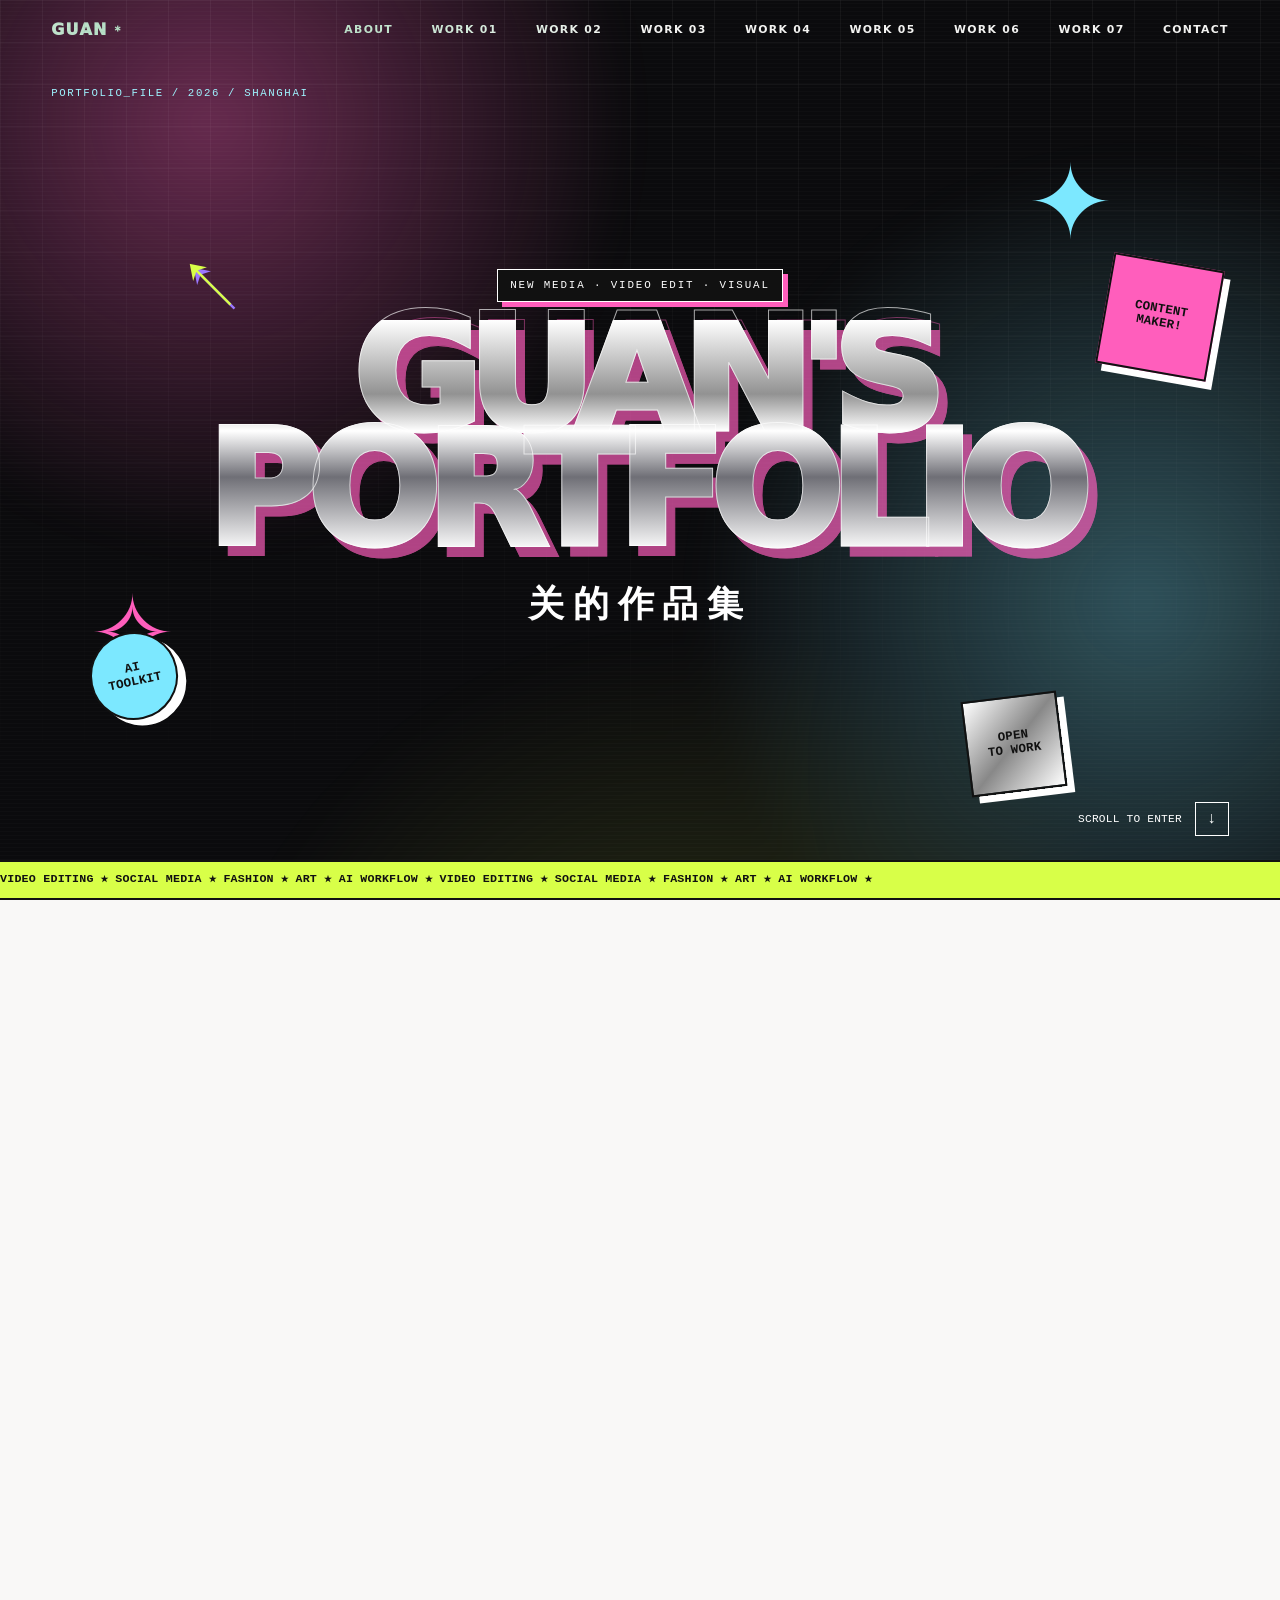
==== index.html @ 2ffbd18f "Publish GUAN portfolio" ====
<!DOCTYPE html><html lang="zh-CN" data-astro-cid-j7pv25f6> <head><meta charset="UTF-8"><meta name="description" property="og:description" content="关政基的新媒体运营、视频剪辑与 AI 内容工作流作品集。"><meta name="keywords" content="新媒体运营,视频剪辑,YouTube,AI内容创作,作品集"><link rel="sitemap" href="/sitemap-index.xml"><link rel="alternate" type="application/rss+xml" title="关的作品集｜新媒体运营与视频剪辑" href="https://gigiislove9-star.github.io/rss.xml"><meta http-equiv="X-UA-Compatible" content="IE=Edge,chrome=1"><meta name="viewport" content="width=device-width, initial-scale=1.0, user-scalable=no"><meta name="generator" content="Astro v6.4.4"><title>关的作品集｜新媒体运营与视频剪辑</title><link rel="icon" type="image/svg+xml" href="/favicon.png"><script>
	const getThemePreference = () => {
		if (typeof localStorage !== 'undefined' && localStorage.getItem('theme')) {
			return localStorage.getItem('theme');
		}
		return window.matchMedia('(prefers-color-scheme: dark)').matches ? 'dark' : 'light';
	};
	const isDark = getThemePreference() === 'dark';
	document.documentElement.classList[isDark ? 'add' : 'remove']('theme-dark');

	if (typeof localStorage !== 'undefined') {
		// Watch the document element and persist user preference when it changes.
		const observer = new MutationObserver(() => {
			const isDark = document.documentElement.classList.contains('theme-dark');
			localStorage.setItem('theme', isDark ? 'dark' : 'light');
		});
		observer.observe(document.documentElement, { attributes: true, attributeFilter: ['class'] });
	}
</script><!-- GA4 跟踪代码 --><!-- UMAMIId 跟踪代码 --><link rel="stylesheet" href="/_astro/index.D-xb-41_.css">
<link rel="stylesheet" href="/_astro/MainHead.BTmaqvdL.css"></head> <body class="portfolio-page" data-astro-cid-j7pv25f6> <header class="topbar" data-astro-cid-j7pv25f6> <a class="wordmark" href="#top" aria-label="返回封面" data-astro-cid-j7pv25f6>GUAN<span data-astro-cid-j7pv25f6>＊</span></a> <nav aria-label="页面导航" data-astro-cid-j7pv25f6> <a href="#about" data-astro-cid-j7pv25f6>ABOUT</a> <a href="#cathy" data-astro-cid-j7pv25f6>WORK 01</a> <a href="#wildhorse" data-astro-cid-j7pv25f6>WORK 02</a> <a href="#antoniolupi" data-astro-cid-j7pv25f6>WORK 03</a> <a href="#wonderwoof" data-astro-cid-j7pv25f6>WORK 04</a> <a href="#ganfan" data-astro-cid-j7pv25f6>WORK 05</a> <a href="#mixed" data-astro-cid-j7pv25f6>WORK 06</a> <a href="#bakepet" data-astro-cid-j7pv25f6>WORK 07</a> <a href="#contact" data-astro-cid-j7pv25f6>CONTACT</a> </nav> </header> <main id="top" data-astro-cid-j7pv25f6> <section class="cover" data-astro-cid-j7pv25f6> <div class="cover-grid" aria-hidden="true" data-astro-cid-j7pv25f6></div> <div class="pixel-cursor" aria-hidden="true" data-astro-cid-j7pv25f6>↖</div> <div class="spark spark-one" aria-hidden="true" data-astro-cid-j7pv25f6>✦</div> <div class="spark spark-two" aria-hidden="true" data-astro-cid-j7pv25f6>✧</div> <p class="cover-code" data-astro-cid-j7pv25f6>PORTFOLIO_FILE / 2026 / SHANGHAI</p> <div class="cover-title" data-astro-cid-j7pv25f6> <span class="cover-mini" data-astro-cid-j7pv25f6>NEW MEDIA · VIDEO EDIT · VISUAL</span> <h1 data-astro-cid-j7pv25f6>GUAN'S<br data-astro-cid-j7pv25f6>PORTFOLIO</h1> <p data-astro-cid-j7pv25f6>关的作品集</p> </div> <div class="sticker sticker-pink" data-astro-cid-j7pv25f6>CONTENT<br data-astro-cid-j7pv25f6>MAKER!</div> <div class="sticker sticker-blue" data-astro-cid-j7pv25f6>AI<br data-astro-cid-j7pv25f6>TOOLKIT</div> <div class="sticker sticker-silver" data-astro-cid-j7pv25f6>OPEN<br data-astro-cid-j7pv25f6>TO WORK</div> <a class="scroll-cue" href="#about" data-astro-cid-j7pv25f6><span data-astro-cid-j7pv25f6>SCROLL TO ENTER</span><b data-astro-cid-j7pv25f6>↓</b></a> <div class="ticker" aria-hidden="true" data-astro-cid-j7pv25f6> <div data-astro-cid-j7pv25f6>VIDEO EDITING ★ SOCIAL MEDIA ★ FASHION ★ ART ★ AI WORKFLOW ★ VIDEO EDITING ★ SOCIAL MEDIA ★ FASHION ★ ART ★ AI WORKFLOW ★</div> </div> </section> <section class="profile" id="about" data-astro-cid-j7pv25f6> <div class="section-index" data-astro-cid-j7pv25f6><span data-astro-cid-j7pv25f6>PAGE</span><strong data-astro-cid-j7pv25f6>02</strong><i data-astro-cid-j7pv25f6>ABOUT_ME.TXT</i></div> <div class="profile-grid" data-astro-cid-j7pv25f6> <div class="profile-heading" data-astro-cid-j7pv25f6> <p class="pixel-label" data-astro-cid-j7pv25f6>HI, I'M GUAN :)</p> <h2 data-astro-cid-j7pv25f6>我剪视频，<br data-astro-cid-j7pv25f6>也养账号。</h2> <p class="profile-sub" data-astro-cid-j7pv25f6>最近还在把 AI 训练成我的新同事。</p> <div class="profile-avatar-card" tabindex="0" aria-label="将鼠标放在头像上，切换为 Call Me 手势" data-astro-cid-j7pv25f6> <div class="avatar-toolbar" data-astro-cid-j7pv25f6><span data-astro-cid-j7pv25f6>GUAN_AVATAR.PNG</span><i data-astro-cid-j7pv25f6>HOVER / CALL ME</i></div> <div class="avatar-stage" data-astro-cid-j7pv25f6> <span class="avatar-star" aria-hidden="true" data-astro-cid-j7pv25f6>✦</span> <img class="avatar-pose avatar-neutral" src="/assets/profile/avatar-neutral.png" alt="戴红色针织帽和黑框眼镜的小关人物头像" data-astro-cid-j7pv25f6> <img class="avatar-pose avatar-callme" src="/assets/profile/avatar-callme.png" alt="" aria-hidden="true" data-astro-cid-j7pv25f6> <div class="avatar-bubble" data-astro-cid-j7pv25f6><b class="avatar-idle" data-astro-cid-j7pv25f6>HI :)</b><b class="avatar-active" data-astro-cid-j7pv25f6>CALL ME! ☎</b></div> </div> <div class="avatar-caption" data-astro-cid-j7pv25f6><span data-astro-cid-j7pv25f6>NORMAL_MODE</span><i data-astro-cid-j7pv25f6>MOVE CURSOR HERE ↗</i></div> </div> </div> <div class="profile-side" data-astro-cid-j7pv25f6> <div class="window about-window" data-astro-cid-j7pv25f6> <div class="window-bar" data-astro-cid-j7pv25f6><span data-astro-cid-j7pv25f6>工作介绍.doc</span><i data-astro-cid-j7pv25f6>— □ ×</i></div> <div class="window-body" data-astro-cid-j7pv25f6> <p data-astro-cid-j7pv25f6>你好，我是小关。</p> <p data-astro-cid-j7pv25f6>从选题、剪辑、封面，到发布和复盘，我喜欢把一个还很模糊的想法，慢慢做成有人愿意点开、看完、记住的内容。</p> <p data-astro-cid-j7pv25f6>我也在不断尝试新的 AI 工具：用它们理脚本、找灵感、做视觉提案、处理字幕和加快重复工作——省下来的时间，刚好可以多想一点好玩的。</p> </div> <div class="window-status" data-astro-cid-j7pv25f6>STATUS: CURIOUS / HANDS-ON / ALWAYS LEARNING</div> </div> <div class="profile-facts" data-astro-cid-j7pv25f6> <article class="profile-fact education-fact" data-astro-cid-j7pv25f6><span data-astro-cid-j7pv25f6>EDUCATION.LOG</span><small data-astro-cid-j7pv25f6>学历</small><h3 data-astro-cid-j7pv25f6>圣彼得堡国立大学技术与设计大学</h3><p data-astro-cid-j7pv25f6>服装设计专业 · 本科</p></article> <article class="profile-fact language-fact" data-astro-cid-j7pv25f6><span data-astro-cid-j7pv25f6>LANGUAGE_PACK</span><small data-astro-cid-j7pv25f6>语言技能</small><div data-astro-cid-j7pv25f6><b data-astro-cid-j7pv25f6>英语</b><b data-astro-cid-j7pv25f6>俄语</b><b data-astro-cid-j7pv25f6>日语</b></div></article> </div> </div> </div> <div class="platform-console" data-astro-cid-j7pv25f6> <div class="console-title" data-astro-cid-j7pv25f6><span data-astro-cid-j7pv25f6>我待过的互联网角落</span><i data-astro-cid-j7pv25f6>8 PLATFORMS ONLINE</i></div> <div class="platforms" data-astro-cid-j7pv25f6> <span data-astro-cid-j7pv25f6><b data-astro-cid-j7pv25f6>01</b>YouTube</span><span data-astro-cid-j7pv25f6><b data-astro-cid-j7pv25f6>02</b>Bilibili</span><span data-astro-cid-j7pv25f6><b data-astro-cid-j7pv25f6>03</b>小红书</span><span data-astro-cid-j7pv25f6><b data-astro-cid-j7pv25f6>04</b>抖音</span><span data-astro-cid-j7pv25f6><b data-astro-cid-j7pv25f6>05</b>视频号</span><span data-astro-cid-j7pv25f6><b data-astro-cid-j7pv25f6>06</b>微信公众号</span><span data-astro-cid-j7pv25f6><b data-astro-cid-j7pv25f6>07</b>Instagram</span><span data-astro-cid-j7pv25f6><b data-astro-cid-j7pv25f6>08</b>X</span> </div> </div> <div class="work-cards" data-astro-cid-j7pv25f6> <article class="mini-window lime" data-astro-cid-j7pv25f6> <div class="window-bar" data-astro-cid-j7pv25f6><span data-astro-cid-j7pv25f6>01 / EDIT</span><i data-astro-cid-j7pv25f6>×</i></div> <h3 data-astro-cid-j7pv25f6>剪得顺，也剪得有感觉</h3> <p data-astro-cid-j7pv25f6>口播、访谈、Vlog、探店和长内容。负责素材筛选、粗剪、精剪、包装、字幕与整体节奏。</p> </article> <article class="mini-window pink" data-astro-cid-j7pv25f6> <div class="window-bar" data-astro-cid-j7pv25f6><span data-astro-cid-j7pv25f6>02 / OPERATE</span><i data-astro-cid-j7pv25f6>×</i></div> <h3 data-astro-cid-j7pv25f6>不只发内容，也会看它为什么有效</h3> <p data-astro-cid-j7pv25f6>账号定位、选题、发布、评论互动和数据复盘，把偶尔的灵感慢慢变成稳定更新。</p> </article> <article class="mini-window blue" data-astro-cid-j7pv25f6> <div class="window-bar" data-astro-cid-j7pv25f6><span data-astro-cid-j7pv25f6>03 / EXPERIMENT</span><i data-astro-cid-j7pv25f6>×</i></div> <h3 data-astro-cid-j7pv25f6>AI 是工具，也是新玩法</h3> <p data-astro-cid-j7pv25f6>脚本梳理、字幕转写、素材生成、视觉提案与工作流提效。保持判断，也保持好奇。</p> </article> </div> </section> <section class="case" id="cathy" data-astro-cid-j7pv25f6> <div class="case-heading" data-astro-cid-j7pv25f6> <div data-astro-cid-j7pv25f6> <p class="pixel-label hot" data-astro-cid-j7pv25f6>WORK 01 / 2025—2026</p> <h2 data-astro-cid-j7pv25f6>和 Cathy 一起<br data-astro-cid-j7pv25f6>做频道的这一年</h2> </div> <div class="case-note" data-astro-cid-j7pv25f6> <span data-astro-cid-j7pv25f6>PROJECT_NOTE.TXT</span> <p data-astro-cid-j7pv25f6>从第一支视频开始，我们慢慢找到了频道自己的样子。我负责后期剪辑、封面、Shorts 和发布配合。现在频道已经有 28 支视频和 6.88K 订阅，这套内容节奏也还在继续生长。</p> </div> </div> <div class="role-strip" data-astro-cid-j7pv25f6> <span data-astro-cid-j7pv25f6>这次我做了什么 →</span><strong data-astro-cid-j7pv25f6>长视频后期</strong><strong data-astro-cid-j7pv25f6>封面视觉</strong><strong data-astro-cid-j7pv25f6>Shorts 剪辑</strong><strong data-astro-cid-j7pv25f6>发布支持</strong><strong data-astro-cid-j7pv25f6>数据复盘</strong> </div> <div class="channel-window" data-astro-cid-j7pv25f6> <div class="chrome-bar" data-astro-cid-j7pv25f6><span data-astro-cid-j7pv25f6>● ● ●</span><b data-astro-cid-j7pv25f6>youtube.com/@CathyinSIENNA</b><i data-astro-cid-j7pv25f6>↗</i></div> <img class="channel-banner" src="/assets/cathy/channel-banner.jpg" alt="自由自在的 Cathy 频道横幅" data-astro-cid-j7pv25f6> <div class="channel-profile" data-astro-cid-j7pv25f6> <img class="channel-avatar" src="/assets/cathy/channel-avatar.jpg" alt="自由自在的 Cathy 频道头像" data-astro-cid-j7pv25f6> <div class="channel-copy" data-astro-cid-j7pv25f6><h3 data-astro-cid-j7pv25f6>自由自在的 Cathy</h3><p data-astro-cid-j7pv25f6>@CathyinSIENNA · Soulful Living with Cathy</p></div> <a class="channel-link" href="https://www.youtube.com/@CathyinSIENNA" target="_blank" rel="noreferrer" data-astro-cid-j7pv25f6>去频道看看 ↗</a> </div> <div class="metrics" aria-label="频道当前公开数据" data-astro-cid-j7pv25f6> <div data-astro-cid-j7pv25f6><strong data-astro-cid-j7pv25f6>6.88K</strong><span data-astro-cid-j7pv25f6>现在的订阅数</span></div> <div data-astro-cid-j7pv25f6><strong data-astro-cid-j7pv25f6>28</strong><span data-astro-cid-j7pv25f6>支公开视频</span></div> <div data-astro-cid-j7pv25f6><strong data-astro-cid-j7pv25f6>1 YEAR</strong><span data-astro-cid-j7pv25f6>一起持续制作</span></div> <div data-astro-cid-j7pv25f6><strong data-astro-cid-j7pv25f6>2 FORMATS</strong><span data-astro-cid-j7pv25f6>长视频 + Shorts</span></div> </div> <p class="data-note" data-astro-cid-j7pv25f6>DATA CHECKED / 2026.08.14</p> </div> <div class="story-grid" data-astro-cid-j7pv25f6> <article class="story-yellow" data-astro-cid-j7pv25f6> <div class="story-top" data-astro-cid-j7pv25f6><span data-astro-cid-j7pv25f6>一开始的问题</span><b data-astro-cid-j7pv25f6>01</b></div><i aria-hidden="true" data-astro-cid-j7pv25f6>?</i> <h3 data-astro-cid-j7pv25f6>内容很深，<br data-astro-cid-j7pv25f6>怎样让人愿意点开？</h3> <p data-astro-cid-j7pv25f6>心理与灵性内容信息量大、时长也长。封面不能太轻浮，但也不能像课程截图一样让人直接划走。</p> </article> <article class="story-pink" data-astro-cid-j7pv25f6> <div class="story-top" data-astro-cid-j7pv25f6><span data-astro-cid-j7pv25f6>后来找到的方法</span><b data-astro-cid-j7pv25f6>02</b></div><i aria-hidden="true" data-astro-cid-j7pv25f6>✦</i> <h3 data-astro-cid-j7pv25f6>让每一期，<br data-astro-cid-j7pv25f6>都长得像“自家人”</h3> <p data-astro-cid-j7pv25f6>人物、主题大字和情绪色彩组成封面系列；剪辑里加入结构提示、重点字幕和适当留白。</p> </article> <article class="story-blue" data-astro-cid-j7pv25f6> <div class="story-top" data-astro-cid-j7pv25f6><span data-astro-cid-j7pv25f6>长视频之外</span><b data-astro-cid-j7pv25f6>03</b></div><i aria-hidden="true" data-astro-cid-j7pv25f6>↗</i> <h3 data-astro-cid-j7pv25f6>一个观点，<br data-astro-cid-j7pv25f6>也能自己变成一支 Short</h3> <p data-astro-cid-j7pv25f6>不是简单裁切，而是重新找钩子、画面与节奏，让短视频自己成立，也给新观众一个入口。</p> </article> </div> <div class="section-title" data-astro-cid-j7pv25f6> <div data-astro-cid-j7pv25f6><span data-astro-cid-j7pv25f6>LONG VIDEO / COVER SYSTEM</span><h3 data-astro-cid-j7pv25f6>封面也要有连续剧的感觉</h3></div> <p data-astro-cid-j7pv25f6>同一套识别 · 每一期都有自己的主题</p> </div> <div class="video-grid" data-astro-cid-j7pv25f6> <a class="video-card" href="https://www.youtube.com/watch?v=OZdKPqHSouo" target="_blank" rel="noreferrer" data-astro-cid-j7pv25f6> <div class="video-top" data-astro-cid-j7pv25f6><span data-astro-cid-j7pv25f6>冥想精要 / EP.03</span><i data-astro-cid-j7pv25f6>↗</i></div> <div class="video-image" data-astro-cid-j7pv25f6> <img src="/assets/cathy/video-01.jpg" alt="慈心冥想｜慈悲不是忍气吞声" loading="lazy" data-astro-cid-j7pv25f6> <div class="series-stamp" data-astro-cid-j7pv25f6><small data-astro-cid-j7pv25f6>MEDITATION NOTES</small><strong data-astro-cid-j7pv25f6>EP.03</strong></div> <b data-astro-cid-j7pv25f6>PLAY</b> </div> <h4 data-astro-cid-j7pv25f6>慈心冥想｜慈悲不是忍气吞声</h4><p data-astro-cid-j7pv25f6>823 views · 7 days ago</p> </a><a class="video-card" href="https://www.youtube.com/watch?v=Seklz0u7ND4" target="_blank" rel="noreferrer" data-astro-cid-j7pv25f6> <div class="video-top" data-astro-cid-j7pv25f6><span data-astro-cid-j7pv25f6>冥想精要 / EP.02</span><i data-astro-cid-j7pv25f6>↗</i></div> <div class="video-image" data-astro-cid-j7pv25f6> <img src="/assets/cathy/video-02.jpg" alt="静观冥想｜停止对抗，找回觉知" loading="lazy" data-astro-cid-j7pv25f6> <div class="series-stamp" data-astro-cid-j7pv25f6><small data-astro-cid-j7pv25f6>MEDITATION NOTES</small><strong data-astro-cid-j7pv25f6>EP.02</strong></div> <b data-astro-cid-j7pv25f6>PLAY</b> </div> <h4 data-astro-cid-j7pv25f6>静观冥想｜停止对抗，找回觉知</h4><p data-astro-cid-j7pv25f6>2.6K views · 1 month ago</p> </a><a class="video-card" href="https://www.youtube.com/watch?v=2prd8918aDQ" target="_blank" rel="noreferrer" data-astro-cid-j7pv25f6> <div class="video-top" data-astro-cid-j7pv25f6><span data-astro-cid-j7pv25f6>冥想精要 / EP.01</span><i data-astro-cid-j7pv25f6>↗</i></div> <div class="video-image" data-astro-cid-j7pv25f6> <img src="/assets/cathy/video-03.jpg" alt="冥想的本质｜理解觉知的底层逻辑" loading="lazy" data-astro-cid-j7pv25f6> <div class="series-stamp" data-astro-cid-j7pv25f6><small data-astro-cid-j7pv25f6>MEDITATION NOTES</small><strong data-astro-cid-j7pv25f6>EP.01</strong></div> <b data-astro-cid-j7pv25f6>PLAY</b> </div> <h4 data-astro-cid-j7pv25f6>冥想的本质｜理解觉知的底层逻辑</h4><p data-astro-cid-j7pv25f6>2.1K views · 1 month ago</p> </a><a class="video-card" href="https://www.youtube.com/watch?v=ClOMFlxyS0I" target="_blank" rel="noreferrer" data-astro-cid-j7pv25f6> <div class="video-top" data-astro-cid-j7pv25f6><span data-astro-cid-j7pv25f6>自我重构 / SPECIAL</span><i data-astro-cid-j7pv25f6>↗</i></div> <div class="video-image" data-astro-cid-j7pv25f6> <img src="/assets/cathy/video-04.jpg" alt="人生转型期的自我重构指南" loading="lazy" data-astro-cid-j7pv25f6> <div class="series-stamp" data-astro-cid-j7pv25f6><small data-astro-cid-j7pv25f6>MEDITATION NOTES</small><strong data-astro-cid-j7pv25f6>SPECIAL</strong></div> <b data-astro-cid-j7pv25f6>PLAY</b> </div> <h4 data-astro-cid-j7pv25f6>人生转型期的自我重构指南</h4><p data-astro-cid-j7pv25f6>3.5K views · 4 months ago</p> </a> </div> <div class="hits-section" data-astro-cid-j7pv25f6> <div class="hits-heading" data-astro-cid-j7pv25f6> <div data-astro-cid-j7pv25f6><p class="pixel-label hot" data-astro-cid-j7pv25f6>PROOF / HIGH-VIEW VIDEOS</p><h3 data-astro-cid-j7pv25f6>不是只做得好看，<br data-astro-cid-j7pv25f6>也真的有人看。</h3></div> <p data-astro-cid-j7pv25f6>这一年里，有几支视频悄悄跑得特别远。把它们放在这里，不只是为了晒数字，也想让你看看：认真做的内容，真的会慢慢找到喜欢它的人。</p> </div> <div class="hits-grid" data-astro-cid-j7pv25f6> <a class="hit-card hit-manifest hit-featured" href="https://www.youtube.com/watch?v=rU9im8E7WnM" target="_blank" rel="noreferrer" data-astro-cid-j7pv25f6> <div class="hit-topline" data-astro-cid-j7pv25f6><span data-astro-cid-j7pv25f6>HIT_FILE_01</span><strong data-astro-cid-j7pv25f6>✦ MANIFEST</strong><i data-astro-cid-j7pv25f6>↗</i></div> <div class="hit-image-shell" data-astro-cid-j7pv25f6> <div class="hit-image" data-astro-cid-j7pv25f6><img src="/assets/cathy/hit-manifestation.jpg" alt="显化全解：从本质到实操，一次讲透" loading="lazy" data-astro-cid-j7pv25f6><span class="corner corner-a" data-astro-cid-j7pv25f6>⌜</span><span class="corner corner-b" data-astro-cid-j7pv25f6>⌟</span></div> <div class="viral-sticker" data-astro-cid-j7pv25f6><span data-astro-cid-j7pv25f6>爆款数据</span><strong data-astro-cid-j7pv25f6>36K</strong><small data-astro-cid-j7pv25f6>PUBLIC VIEWS</small></div> </div> <div class="hit-copy" data-astro-cid-j7pv25f6> <div class="hit-tags" data-astro-cid-j7pv25f6><span data-astro-cid-j7pv25f6>#显化</span><span data-astro-cid-j7pv25f6>#频道代表作</span></div> <h4 data-astro-cid-j7pv25f6><span data-astro-cid-j7pv25f6>显化全解：从本质到实操，一次讲透</span></h4> <i data-astro-cid-j7pv25f6>WATCH VIDEO ↗</i> </div> </a><a class="hit-card hit-meditate hit-featured" href="https://www.youtube.com/watch?v=L4bji11OGcU" target="_blank" rel="noreferrer" data-astro-cid-j7pv25f6> <div class="hit-topline" data-astro-cid-j7pv25f6><span data-astro-cid-j7pv25f6>HIT_FILE_02</span><strong data-astro-cid-j7pv25f6>☾ MEDITATE</strong><i data-astro-cid-j7pv25f6>↗</i></div> <div class="hit-image-shell" data-astro-cid-j7pv25f6> <div class="hit-image" data-astro-cid-j7pv25f6><img src="/assets/cathy/hit-meditation.jpg" alt="深度放松疗愈冥想" loading="lazy" data-astro-cid-j7pv25f6><span class="corner corner-a" data-astro-cid-j7pv25f6>⌜</span><span class="corner corner-b" data-astro-cid-j7pv25f6>⌟</span></div> <div class="viral-sticker" data-astro-cid-j7pv25f6><span data-astro-cid-j7pv25f6>爆款数据</span><strong data-astro-cid-j7pv25f6>26K</strong><small data-astro-cid-j7pv25f6>PUBLIC VIEWS</small></div> </div> <div class="hit-copy" data-astro-cid-j7pv25f6> <div class="hit-tags" data-astro-cid-j7pv25f6><span data-astro-cid-j7pv25f6>#冥想</span><span data-astro-cid-j7pv25f6>#高播放</span></div> <h4 data-astro-cid-j7pv25f6><span data-astro-cid-j7pv25f6>深度放松疗愈冥想</span></h4> <i data-astro-cid-j7pv25f6>WATCH VIDEO ↗</i> </div> </a><a class="hit-card hit-healing" href="https://www.youtube.com/watch?v=iwyRUbg9au0" target="_blank" rel="noreferrer" data-astro-cid-j7pv25f6> <div class="hit-topline" data-astro-cid-j7pv25f6><span data-astro-cid-j7pv25f6>HIT_FILE_03</span><strong data-astro-cid-j7pv25f6>∞ HEALING</strong><i data-astro-cid-j7pv25f6>↗</i></div> <div class="hit-image-shell" data-astro-cid-j7pv25f6> <div class="hit-image" data-astro-cid-j7pv25f6><img src="/assets/cathy/hit-money.jpg" alt="深度疗愈你和金钱的关系" loading="lazy" data-astro-cid-j7pv25f6><span class="corner corner-a" data-astro-cid-j7pv25f6>⌜</span><span class="corner corner-b" data-astro-cid-j7pv25f6>⌟</span></div> <div class="viral-sticker" data-astro-cid-j7pv25f6><span data-astro-cid-j7pv25f6>爆款数据</span><strong data-astro-cid-j7pv25f6>13K</strong><small data-astro-cid-j7pv25f6>PUBLIC VIEWS</small></div> </div> <div class="hit-copy" data-astro-cid-j7pv25f6> <div class="hit-tags" data-astro-cid-j7pv25f6><span data-astro-cid-j7pv25f6>#关系疗愈</span><span data-astro-cid-j7pv25f6>#长尾内容</span></div> <h4 data-astro-cid-j7pv25f6><span data-astro-cid-j7pv25f6>深度疗愈你和金钱的关系</span></h4> <i data-astro-cid-j7pv25f6>WATCH VIDEO ↗</i> </div> </a><a class="hit-card hit-energy" href="https://www.youtube.com/watch?v=v1cfg6z-qXI" target="_blank" rel="noreferrer" data-astro-cid-j7pv25f6> <div class="hit-topline" data-astro-cid-j7pv25f6><span data-astro-cid-j7pv25f6>HIT_FILE_04</span><strong data-astro-cid-j7pv25f6>⊹ ENERGY</strong><i data-astro-cid-j7pv25f6>↗</i></div> <div class="hit-image-shell" data-astro-cid-j7pv25f6> <div class="hit-image" data-astro-cid-j7pv25f6><img src="/assets/cathy/hit-energy.jpg" alt="能量守护指南" loading="lazy" data-astro-cid-j7pv25f6><span class="corner corner-a" data-astro-cid-j7pv25f6>⌜</span><span class="corner corner-b" data-astro-cid-j7pv25f6>⌟</span></div> <div class="viral-sticker" data-astro-cid-j7pv25f6><span data-astro-cid-j7pv25f6>爆款数据</span><strong data-astro-cid-j7pv25f6>11K</strong><small data-astro-cid-j7pv25f6>PUBLIC VIEWS</small></div> </div> <div class="hit-copy" data-astro-cid-j7pv25f6> <div class="hit-tags" data-astro-cid-j7pv25f6><span data-astro-cid-j7pv25f6>#能量边界</span><span data-astro-cid-j7pv25f6>#实用技巧</span></div> <h4 data-astro-cid-j7pv25f6><span data-astro-cid-j7pv25f6>能量守护指南</span></h4> <i data-astro-cid-j7pv25f6>WATCH VIDEO ↗</i> </div> </a> </div> <p class="hits-note" data-astro-cid-j7pv25f6>PUBLIC VIEW COUNTS CHECKED / 2026.08.14</p> </div> <div class="shorts-section" data-astro-cid-j7pv25f6> <div class="shorts-copy" data-astro-cid-j7pv25f6> <div data-astro-cid-j7pv25f6><p class="pixel-label hot" data-astro-cid-j7pv25f6>SHORTS / LITTLE SCREEN</p><h3 data-astro-cid-j7pv25f6>长内容之外，<br data-astro-cid-j7pv25f6>也做一些短短的入口。</h3></div> <p data-astro-cid-j7pv25f6>每支 Short 都重新找过开头、画面和节奏。上面四支是表现比较亮眼的作品，下面再留三支不同主题——小小一块，也能看到频道的另一面。</p> </div> <div class="shorts-featured-row" data-astro-cid-j7pv25f6> <article class="short-card" data-astro-cid-j7pv25f6> <div class="short-rank" data-astro-cid-j7pv25f6><span data-astro-cid-j7pv25f6>#01</span><strong data-astro-cid-j7pv25f6>5.9K views</strong></div> <div class="short-visual" data-astro-cid-j7pv25f6><img src="/assets/cathy/short-07.jpg" alt="终于我成为了自己" loading="lazy" data-astro-cid-j7pv25f6><i aria-hidden="true" data-astro-cid-j7pv25f6>▶</i></div> <h4 data-astro-cid-j7pv25f6>终于我成为了自己</h4> </article><article class="short-card" data-astro-cid-j7pv25f6> <div class="short-rank" data-astro-cid-j7pv25f6><span data-astro-cid-j7pv25f6>#02</span><strong data-astro-cid-j7pv25f6>5.1K views</strong></div> <div class="short-visual" data-astro-cid-j7pv25f6><img src="/assets/cathy/short-04.jpg" alt="3 分钟海洋呼吸法" loading="lazy" data-astro-cid-j7pv25f6><i aria-hidden="true" data-astro-cid-j7pv25f6>▶</i></div> <h4 data-astro-cid-j7pv25f6>3 分钟海洋呼吸法</h4> </article><article class="short-card" data-astro-cid-j7pv25f6> <div class="short-rank" data-astro-cid-j7pv25f6><span data-astro-cid-j7pv25f6>#03</span><strong data-astro-cid-j7pv25f6>4.2K views</strong></div> <div class="short-visual" data-astro-cid-j7pv25f6><img src="/assets/cathy/short-03.jpg" alt="为什么灵魂会选择一条难路？" loading="lazy" data-astro-cid-j7pv25f6><i aria-hidden="true" data-astro-cid-j7pv25f6>▶</i></div> <h4 data-astro-cid-j7pv25f6>为什么灵魂会选择一条难路？</h4> </article><article class="short-card" data-astro-cid-j7pv25f6> <div class="short-rank" data-astro-cid-j7pv25f6><span data-astro-cid-j7pv25f6>#04</span><strong data-astro-cid-j7pv25f6>4.2K views</strong></div> <div class="short-visual" data-astro-cid-j7pv25f6><img src="/assets/cathy/short-08.jpg" alt="修行时，如何保护自己？" loading="lazy" data-astro-cid-j7pv25f6><i aria-hidden="true" data-astro-cid-j7pv25f6>▶</i></div> <h4 data-astro-cid-j7pv25f6>修行时，如何保护自己？</h4> </article> </div> <div class="shorts-regular-row" data-astro-cid-j7pv25f6> <article class="short-mini" data-astro-cid-j7pv25f6> <div class="short-mini-visual" data-astro-cid-j7pv25f6><img src="/assets/cathy/short-02.jpg" alt="静观冥想带来的礼物" loading="lazy" data-astro-cid-j7pv25f6><i aria-hidden="true" data-astro-cid-j7pv25f6>▶</i></div> <div class="short-mini-copy" data-astro-cid-j7pv25f6><div class="short-mini-rank" data-astro-cid-j7pv25f6><span data-astro-cid-j7pv25f6>05</span><strong data-astro-cid-j7pv25f6>902 views</strong></div><h4 data-astro-cid-j7pv25f6>静观冥想带来的礼物</h4></div> </article><article class="short-mini" data-astro-cid-j7pv25f6> <div class="short-mini-visual" data-astro-cid-j7pv25f6><img src="/assets/cathy/short-05.jpg" alt="金钱关系的正念疗愈冥想" loading="lazy" data-astro-cid-j7pv25f6><i aria-hidden="true" data-astro-cid-j7pv25f6>▶</i></div> <div class="short-mini-copy" data-astro-cid-j7pv25f6><div class="short-mini-rank" data-astro-cid-j7pv25f6><span data-astro-cid-j7pv25f6>06</span><strong data-astro-cid-j7pv25f6>3.1K views</strong></div><h4 data-astro-cid-j7pv25f6>金钱关系的正念疗愈冥想</h4></div> </article><article class="short-mini" data-astro-cid-j7pv25f6> <div class="short-mini-visual" data-astro-cid-j7pv25f6><img src="/assets/cathy/short-01.jpg" alt="慈悲不是忍气吞声" loading="lazy" data-astro-cid-j7pv25f6><i aria-hidden="true" data-astro-cid-j7pv25f6>▶</i></div> <div class="short-mini-copy" data-astro-cid-j7pv25f6><div class="short-mini-rank" data-astro-cid-j7pv25f6><span data-astro-cid-j7pv25f6>07</span><strong data-astro-cid-j7pv25f6>34 views</strong></div><h4 data-astro-cid-j7pv25f6>慈悲不是忍气吞声</h4></div> </article> </div> </div> <div class="case-outcome" data-astro-cid-j7pv25f6> <p data-astro-cid-j7pv25f6>做完这一年，我留下了什么？</p> <h3 data-astro-cid-j7pv25f6>不只是 28 支视频，<br data-astro-cid-j7pv25f6>而是一套还在继续长大的内容系统。</h3> <div data-astro-cid-j7pv25f6><span data-astro-cid-j7pv25f6>频道有了稳定的视觉样子</span><span data-astro-cid-j7pv25f6>长视频与 Shorts 一起更新</span><span data-astro-cid-j7pv25f6>从剪辑执行走到数据复盘</span></div> </div> </section> <section class="wild-case" id="wildhorse" data-astro-cid-j7pv25f6> <div class="wild-hero" data-astro-cid-j7pv25f6> <div class="wild-heading" data-astro-cid-j7pv25f6> <p class="wild-label" data-astro-cid-j7pv25f6>WORK 02 / BRAND CONTENT</p> <h2 data-astro-cid-j7pv25f6>WILD<br data-astro-cid-j7pv25f6><span data-astro-cid-j7pv25f6>HORSE</span></h2> <p class="wild-cn" data-astro-cid-j7pv25f6>列马古董艺术 · 小红书内容运营</p> </div> <div class="wild-story-window" data-astro-cid-j7pv25f6> <div class="wild-window-bar" data-astro-cid-j7pv25f6><span data-astro-cid-j7pv25f6>BRAND_STORY.TXT</span><i data-astro-cid-j7pv25f6>— □ ×</i></div> <div class="wild-story-copy" data-astro-cid-j7pv25f6> <p data-astro-cid-j7pv25f6>Wild Horse 是一家在上海新天地经营多年的古董家具店。店里的家具和器物从欧洲、日本与世界各地慢慢来到上海，每一件都带着时间留下的痕迹，也藏着属于自己的故事。</p> <p data-astro-cid-j7pv25f6>品牌想试试一种新的讲法：不只告诉大家年代、材质和尺寸，也让一件古董重新“开口”。于是我从账号方向开始，把器物背后的历史、人物与情绪，重新整理成今天的人也愿意停下来看的内容。</p> </div> <a href="https://www.xiaohongshu.com/user/profile/5f9fcffb000000000100123a" target="_blank" rel="noreferrer" data-astro-cid-j7pv25f6>打开 Wild Horse 小红书主页 ↗</a> </div> </div> <div class="wild-role-strip" data-astro-cid-j7pv25f6> <span data-astro-cid-j7pv25f6>ONE-PERSON CONTENT TEAM →</span><strong data-astro-cid-j7pv25f6>账号方向</strong><strong data-astro-cid-j7pv25f6>选题与故事构思</strong><strong data-astro-cid-j7pv25f6>每周两篇图文</strong><strong data-astro-cid-j7pv25f6>视觉排版</strong><strong data-astro-cid-j7pv25f6>视频剪辑</strong><strong data-astro-cid-j7pv25f6>AI 生图</strong><strong data-astro-cid-j7pv25f6>AI 配音</strong> </div> <div class="wild-process" data-astro-cid-j7pv25f6> <article data-astro-cid-j7pv25f6><span data-astro-cid-j7pv25f6>01 / WHY</span><b aria-hidden="true" data-astro-cid-j7pv25f6>古</b><h3 data-astro-cid-j7pv25f6>旧东西，<br data-astro-cid-j7pv25f6>也需要新的讲法</h3><p data-astro-cid-j7pv25f6>不是把古董拍得更“高级”，而是找到它与今天生活之间的连接，让历史不再离人很远。</p></article> <article data-astro-cid-j7pv25f6><span data-astro-cid-j7pv25f6>02 / HOW</span><b aria-hidden="true" data-astro-cid-j7pv25f6>事</b><h3 data-astro-cid-j7pv25f6>先找到故事，<br data-astro-cid-j7pv25f6>再决定它长什么样</h3><p data-astro-cid-j7pv25f6>从资料、物件细节和时代背景里找线索，再完成标题、脚本、图文结构与封面视觉。</p></article> <article data-astro-cid-j7pv25f6><span data-astro-cid-j7pv25f6>03 / MAKE</span><b aria-hidden="true" data-astro-cid-j7pv25f6>新</b><h3 data-astro-cid-j7pv25f6>从想法到发布，<br data-astro-cid-j7pv25f6>全部由我完成</h3><p data-astro-cid-j7pv25f6>一周两篇图文，同时产出视频；AI 生图与配音不是噱头，而是把故事补完整的工具。</p></article> </div> <div class="wild-cover-section" data-astro-cid-j7pv25f6> <div class="wild-section-heading" data-astro-cid-j7pv25f6><div data-astro-cid-j7pv25f6><p data-astro-cid-j7pv25f6>COVER SYSTEM / 19 POSTS</p><h3 data-astro-cid-j7pv25f6>四个字，<br data-astro-cid-j7pv25f6>让每件古董有了自己的篇名。</h3></div><span data-astro-cid-j7pv25f6>封面设计 · 图文排版 · 故事结构</span></div> <div class="wild-cover-wall" data-astro-cid-j7pv25f6> <div class="wild-cover-track" data-astro-cid-j7pv25f6> <a href="https://www.xiaohongshu.com/search_result?keyword=%E9%87%91%E5%B7%A5%E9%81%97%E5%BD%B1%EF%BD%9C%E6%8B%BF%E7%A0%B4%E4%BB%91%E4%B8%89%E4%B8%96%E7%9A%84%E9%BB%91%E9%87%91%E5%AF%86%E8%AF%AD&amp;source=web_search_result_notes" target="_blank" rel="noreferrer" aria-label="在小红书查看：金工遗影｜拿破仑三世的黑金密语" data-astro-cid-j7pv25f6> <span data-astro-cid-j7pv25f6>01</span><img src="/assets/wildhorse/cover-01.jpg" alt="金工遗影｜拿破仑三世的黑金密语" loading="lazy" data-astro-cid-j7pv25f6> </a><a href="https://www.xiaohongshu.com/search_result?keyword=%E9%9D%99%E6%98%A0%E5%AF%8C%E5%B2%9A%EF%BD%9C%E9%9B%95%E4%B8%9D%E4%B8%8E%E5%A4%A7%E6%BC%86%E4%B9%8B%E4%B8%AD%E8%A7%81%E9%AB%98%E8%BF%9C&amp;source=web_search_result_notes" target="_blank" rel="noreferrer" aria-label="在小红书查看：静映富岚｜雕丝与大漆之中见高远" data-astro-cid-j7pv25f6> <span data-astro-cid-j7pv25f6>02</span><img src="/assets/wildhorse/cover-02.jpg" alt="静映富岚｜雕丝与大漆之中见高远" loading="lazy" data-astro-cid-j7pv25f6> </a><a href="https://www.xiaohongshu.com/search_result?keyword=%E5%B5%8C%E8%B4%9D%E4%B8%BA%E8%AF%97%EF%BD%9C%E6%99%9A%E6%B8%85%E5%B7%A5%E8%89%BA%E9%87%8C%E7%9A%84%E9%9D%99%E8%B0%A7%E9%A3%8E%E5%8D%8E&amp;source=web_search_result_notes" target="_blank" rel="noreferrer" aria-label="在小红书查看：嵌贝为诗｜晚清工艺里的静谧风华" data-astro-cid-j7pv25f6> <span data-astro-cid-j7pv25f6>03</span><img src="/assets/wildhorse/cover-03.jpg" alt="嵌贝为诗｜晚清工艺里的静谧风华" loading="lazy" data-astro-cid-j7pv25f6> </a><a href="https://www.xiaohongshu.com/search_result?keyword=%E8%8A%B1%E7%9B%8F%E8%BD%BB%E5%90%9F%EF%BD%9C%E6%A2%85%E6%A3%AE%E7%93%B7%E4%B8%AD%E6%82%84%E7%84%B6%E7%9B%9B%E5%BC%80%E7%9A%84%E6%9F%94%E5%85%89&amp;source=web_search_result_notes" target="_blank" rel="noreferrer" aria-label="在小红书查看：花盏轻吟｜梅森瓷中悄然盛开的柔光" data-astro-cid-j7pv25f6> <span data-astro-cid-j7pv25f6>04</span><img src="/assets/wildhorse/cover-04.jpg" alt="花盏轻吟｜梅森瓷中悄然盛开的柔光" loading="lazy" data-astro-cid-j7pv25f6> </a><a href="https://www.xiaohongshu.com/search_result?keyword=%E9%9B%95%E5%85%89%E4%B8%BA%E7%BE%BD%EF%BD%9C%E9%9D%92%E9%93%9C%E5%A4%A9%E4%BD%BF%E7%9A%84%E9%95%BF%E5%A4%9C%E5%87%9D%E6%9C%9B&amp;source=web_search_result_notes" target="_blank" rel="noreferrer" aria-label="在小红书查看：雕光为羽｜青铜天使的长夜凝望" data-astro-cid-j7pv25f6> <span data-astro-cid-j7pv25f6>05</span><img src="/assets/wildhorse/cover-05.jpg" alt="雕光为羽｜青铜天使的长夜凝望" loading="lazy" data-astro-cid-j7pv25f6> </a><a href="https://www.xiaohongshu.com/search_result?keyword=%E9%94%A6%E8%AF%AD%E8%8B%8F%E7%BB%A3%EF%BD%9C%E4%B8%9D%E7%BA%BF%E7%BB%A3%E5%B0%B1%E8%8A%B1%E9%B8%9F%E4%B8%8E%E6%B8%85%E6%AC%A2&amp;source=web_search_result_notes" target="_blank" rel="noreferrer" aria-label="在小红书查看：锦语苏绣｜丝线绣就花鸟与清欢" data-astro-cid-j7pv25f6> <span data-astro-cid-j7pv25f6>06</span><img src="/assets/wildhorse/cover-06.jpg" alt="锦语苏绣｜丝线绣就花鸟与清欢" loading="lazy" data-astro-cid-j7pv25f6> </a><a href="https://www.xiaohongshu.com/search_result?keyword=%E6%98%9F%E9%87%89%E9%93%AD%E6%81%A9%EF%BD%9C%E5%A1%9E%E5%BC%97%E5%B0%94%E7%9A%84%E6%98%9F%E7%A9%BA%E5%9B%9E%E5%93%8D&amp;source=web_search_result_notes" target="_blank" rel="noreferrer" aria-label="在小红书查看：星釉铭恩｜塞弗尔的星空回响" data-astro-cid-j7pv25f6> <span data-astro-cid-j7pv25f6>07</span><img src="/assets/wildhorse/cover-07.jpg" alt="星釉铭恩｜塞弗尔的星空回响" loading="lazy" data-astro-cid-j7pv25f6> </a><a href="https://www.xiaohongshu.com/search_result?keyword=%E9%BB%84%E9%87%91%E6%97%B6%E9%92%88%EF%BD%9C%E9%98%BF%E6%B3%A2%E7%BD%97%E5%AE%88%E6%9C%9B%E7%9A%84%E7%90%B4%E5%BD%A2%E6%97%B6%E5%85%89&amp;source=web_search_result_notes" target="_blank" rel="noreferrer" aria-label="在小红书查看：黄金时针｜阿波罗守望的琴形时光" data-astro-cid-j7pv25f6> <span data-astro-cid-j7pv25f6>08</span><img src="/assets/wildhorse/cover-08.jpg" alt="黄金时针｜阿波罗守望的琴形时光" loading="lazy" data-astro-cid-j7pv25f6> </a><a href="https://www.xiaohongshu.com/search_result?keyword=%E6%97%B6%E7%A9%BA%E5%9B%9E%E5%93%8D%EF%BD%9C%E6%97%A0%E7%94%B5%E5%B9%B4%E4%BB%A3%E5%A6%82%E4%BD%95%E7%94%A8%E7%A1%AC%E5%B8%81%E5%A5%8F%E5%93%8D%E6%97%8B%E5%BE%8B%EF%BC%9F&amp;source=web_search_result_notes" target="_blank" rel="noreferrer" aria-label="在小红书查看：时空回响｜无电年代如何用硬币奏响旋律？" data-astro-cid-j7pv25f6> <span data-astro-cid-j7pv25f6>09</span><img src="/assets/wildhorse/cover-09.jpg" alt="时空回响｜无电年代如何用硬币奏响旋律？" loading="lazy" data-astro-cid-j7pv25f6> </a><a href="https://www.xiaohongshu.com/search_result?keyword=%E9%95%9C%E5%85%89%E6%9C%AA%E8%BF%9C%EF%BD%9CBaccarat%20%E4%B8%BA%E7%8E%8B%E5%AE%A4%E9%93%B8%E4%B8%8B%E7%9A%84%E4%B8%96%E7%BA%AA%E6%97%A7%E6%A2%A6&amp;source=web_search_result_notes" target="_blank" rel="noreferrer" aria-label="在小红书查看：镜光未远｜Baccarat 为王室铸下的世纪旧梦" data-astro-cid-j7pv25f6> <span data-astro-cid-j7pv25f6>10</span><img src="/assets/wildhorse/cover-10.jpg" alt="镜光未远｜Baccarat 为王室铸下的世纪旧梦" loading="lazy" data-astro-cid-j7pv25f6> </a> </div><div class="wild-cover-track reverse" data-astro-cid-j7pv25f6> <a href="https://www.xiaohongshu.com/search_result?keyword=%E9%9D%92%E8%93%9D%E5%B9%BB%E5%A2%83%EF%BD%9C%E7%8B%AC%E7%AB%8B%E8%AE%BE%E8%AE%A1%E5%B8%88%E5%85%88%E9%A9%B1%E5%A6%82%E4%BD%95%E6%89%93%E9%80%A0%E4%B8%9C%E6%96%B9%E4%B9%8B%E6%A2%A6&amp;source=web_search_result_notes" target="_blank" rel="noreferrer" aria-label="在小红书查看：青蓝幻境｜独立设计师先驱如何打造东方之梦" data-astro-cid-j7pv25f6> <span data-astro-cid-j7pv25f6>11</span><img src="/assets/wildhorse/cover-11.jpg" alt="青蓝幻境｜独立设计师先驱如何打造东方之梦" loading="lazy" data-astro-cid-j7pv25f6> </a><a href="https://www.xiaohongshu.com/search_result?keyword=%E7%BB%A3%E8%AF%AD%E7%94%9F%E7%81%B5%EF%BD%9C%E7%B2%A4%E7%BB%A3%E7%9A%84%E7%81%B5%E5%8A%A8%E4%B8%94%E5%8D%8E%E4%B8%BD%E7%9A%84%E4%BD%8E%E8%AF%AD&amp;source=web_search_result_notes" target="_blank" rel="noreferrer" aria-label="在小红书查看：绣语生灵｜粤绣的灵动且华丽的低语" data-astro-cid-j7pv25f6> <span data-astro-cid-j7pv25f6>12</span><img src="/assets/wildhorse/cover-12.jpg" alt="绣语生灵｜粤绣的灵动且华丽的低语" loading="lazy" data-astro-cid-j7pv25f6> </a><a href="https://www.xiaohongshu.com/search_result?keyword=%E4%BC%98%E9%9B%85%E5%8F%8D%E5%8F%9B%EF%BD%9C%E6%A2%85%E6%A3%AE%E9%99%B6%E7%93%B7%E5%A6%82%E4%BD%95%E7%94%A8%E6%88%8F%E8%B0%91%E8%A7%A3%E9%87%8A%E6%B8%85%E9%86%92&amp;source=web_search_result_notes" target="_blank" rel="noreferrer" aria-label="在小红书查看：优雅反叛｜梅森陶瓷如何用戏谑解释清醒" data-astro-cid-j7pv25f6> <span data-astro-cid-j7pv25f6>13</span><img src="/assets/wildhorse/cover-13.jpg" alt="优雅反叛｜梅森陶瓷如何用戏谑解释清醒" loading="lazy" data-astro-cid-j7pv25f6> </a><a href="https://www.xiaohongshu.com/search_result?keyword=%E7%90%B4%E6%89%BF%E7%99%BE%E5%B9%B4%EF%BD%9C%E4%B8%80%E6%9E%B6%E9%92%A2%E7%90%B4%E7%9A%84%E4%B8%9C%E6%96%B9%E6%A2%A6%E4%B8%8E%E4%BC%A6%E6%95%A6%E5%9B%9E%E5%93%8D&amp;source=web_search_result_notes" target="_blank" rel="noreferrer" aria-label="在小红书查看：琴承百年｜一架钢琴的东方梦与伦敦回响" data-astro-cid-j7pv25f6> <span data-astro-cid-j7pv25f6>14</span><img src="/assets/wildhorse/cover-14.jpg" alt="琴承百年｜一架钢琴的东方梦与伦敦回响" loading="lazy" data-astro-cid-j7pv25f6> </a><a href="https://www.xiaohongshu.com/search_result?keyword=%E5%88%BB%E7%88%B1%E6%88%90%E8%AF%97%EF%BD%9C%E5%A5%B9%E7%94%A8%E6%B2%89%E9%BB%98%E9%9B%95%E5%88%BB%E7%9D%80%E7%83%AD%E7%83%88%E7%9A%84%E6%80%9D%E5%BF%B5&amp;source=web_search_result_notes" target="_blank" rel="noreferrer" aria-label="在小红书查看：刻爱成诗｜她用沉默雕刻着热烈的思念" data-astro-cid-j7pv25f6> <span data-astro-cid-j7pv25f6>15</span><img src="/assets/wildhorse/cover-15.jpg" alt="刻爱成诗｜她用沉默雕刻着热烈的思念" loading="lazy" data-astro-cid-j7pv25f6> </a><a href="https://www.xiaohongshu.com/search_result?keyword=%E5%B2%81%E6%9C%88%E6%B6%9F%E6%BC%AA%EF%BD%9C%E6%9D%BE%E9%B9%A4%E6%8F%8F%E9%87%91%EF%BC%8C%E7%99%BE%E5%B9%B4%E5%9B%9E%E6%B5%81%E7%9A%84%E5%85%89%E5%BD%B1&amp;source=web_search_result_notes" target="_blank" rel="noreferrer" aria-label="在小红书查看：岁月涟漪｜松鹤描金，百年回流的光影" data-astro-cid-j7pv25f6> <span data-astro-cid-j7pv25f6>16</span><img src="/assets/wildhorse/cover-16.jpg" alt="岁月涟漪｜松鹤描金，百年回流的光影" loading="lazy" data-astro-cid-j7pv25f6> </a><a href="https://www.xiaohongshu.com/search_result?keyword=%E9%92%9F%E9%B8%A3%E4%B9%9D%E5%93%8D%EF%BD%9C%E8%B7%A8%E8%B6%8A%E4%B8%A4%E4%B8%AA%E4%B8%96%E7%BA%AA%E9%BD%BF%E8%BD%AE%E4%B8%8E%E5%A4%A7%E6%BC%86%E7%9A%84%E4%BA%A4%E5%93%8D%E6%9B%B2&amp;source=web_search_result_notes" target="_blank" rel="noreferrer" aria-label="在小红书查看：钟鸣九响｜跨越两个世纪齿轮与大漆的交响曲" data-astro-cid-j7pv25f6> <span data-astro-cid-j7pv25f6>17</span><img src="/assets/wildhorse/cover-17.jpg" alt="钟鸣九响｜跨越两个世纪齿轮与大漆的交响曲" loading="lazy" data-astro-cid-j7pv25f6> </a><a href="https://www.xiaohongshu.com/search_result?keyword=%E8%B5%9B%E5%BC%97%E5%B0%94%EF%BD%9C%E7%94%A8%E9%99%B6%E7%93%B7%E5%AE%9A%E6%A0%BC%E6%B3%95%E5%85%B0%E8%A5%BF%E6%97%B6%E6%9C%9F%E8%88%9E%E5%8A%A8%E7%9A%84%E8%A3%99%E6%91%86&amp;source=web_search_result_notes" target="_blank" rel="noreferrer" aria-label="在小红书查看：赛弗尔｜用陶瓷定格法兰西时期舞动的裙摆" data-astro-cid-j7pv25f6> <span data-astro-cid-j7pv25f6>18</span><img src="/assets/wildhorse/cover-18.jpg" alt="赛弗尔｜用陶瓷定格法兰西时期舞动的裙摆" loading="lazy" data-astro-cid-j7pv25f6> </a><a href="https://www.xiaohongshu.com/search_result?keyword=%E6%B8%85%E6%98%8E%EF%BD%9C%E6%B0%B8%E6%81%92%E5%8E%9F%E6%9D%A5%E6%98%AF%2019%20%E4%B8%96%E7%BA%AA%E7%9A%84%E7%BB%93%E6%99%B6&amp;source=web_search_result_notes" target="_blank" rel="noreferrer" aria-label="在小红书查看：清明｜永恒原来是 19 世纪的结晶" data-astro-cid-j7pv25f6> <span data-astro-cid-j7pv25f6>19</span><img src="/assets/wildhorse/cover-19.jpg" alt="清明｜永恒原来是 19 世纪的结晶" loading="lazy" data-astro-cid-j7pv25f6> </a> </div> </div> </div> <div class="wild-featured-section" data-astro-cid-j7pv25f6> <div class="wild-featured-heading" data-astro-cid-j7pv25f6><p data-astro-cid-j7pv25f6>SELECTED WORK / 03</p><h3 data-astro-cid-j7pv25f6>这三篇，<br data-astro-cid-j7pv25f6>是我自己也很喜欢的故事。</h3><span data-astro-cid-j7pv25f6>点击卡片，可以去小红书找到对应作品。</span></div> <div class="wild-featured-grid" data-astro-cid-j7pv25f6> <a href="https://www.xiaohongshu.com/search_result?keyword=%E7%90%B4%E6%89%BF%E7%99%BE%E5%B9%B4%20%E4%B8%80%E6%9E%B6%E9%92%A2%E7%90%B4%E7%9A%84%E4%B8%9C%E6%96%B9%E6%A2%A6%E4%B8%8E%E4%BC%A6%E6%95%A6%E5%9B%9E%E5%93%8D&amp;source=web_search_result_notes" target="_blank" rel="noreferrer" data-astro-cid-j7pv25f6> <div class="wild-featured-top" data-astro-cid-j7pv25f6><span data-astro-cid-j7pv25f6>SELECTED_01</span><i data-astro-cid-j7pv25f6>↗</i></div> <div class="wild-featured-image" data-astro-cid-j7pv25f6><img src="/assets/wildhorse/cover-14.jpg" alt="琴承百年｜一架钢琴的东方梦与伦敦回响" loading="lazy" data-astro-cid-j7pv25f6><b data-astro-cid-j7pv25f6>READ / WATCH</b></div> <div class="wild-featured-copy" data-astro-cid-j7pv25f6><span data-astro-cid-j7pv25f6>PIANO / AI STORY VIDEO</span><h4 data-astro-cid-j7pv25f6>琴承百年</h4><p data-astro-cid-j7pv25f6>一架钢琴的东方梦与伦敦回响</p></div> </a><a href="https://www.xiaohongshu.com/search_result?keyword=%E7%BB%A3%E8%AF%AD%E7%94%9F%E7%81%B5%20%E7%B2%A4%E7%BB%A3%E7%9A%84%E7%81%B5%E5%8A%A8%E4%B8%94%E5%8D%8E%E4%B8%BD%E7%9A%84%E4%BD%8E%E8%AF%AD&amp;source=web_search_result_notes" target="_blank" rel="noreferrer" data-astro-cid-j7pv25f6> <div class="wild-featured-top" data-astro-cid-j7pv25f6><span data-astro-cid-j7pv25f6>SELECTED_02</span><i data-astro-cid-j7pv25f6>↗</i></div> <div class="wild-featured-image" data-astro-cid-j7pv25f6><img src="/assets/wildhorse/cover-12.jpg" alt="绣语生灵｜粤绣的灵动且华丽的低语" loading="lazy" data-astro-cid-j7pv25f6><b data-astro-cid-j7pv25f6>READ / WATCH</b></div> <div class="wild-featured-copy" data-astro-cid-j7pv25f6><span data-astro-cid-j7pv25f6>YUE EMBROIDERY / VIDEO</span><h4 data-astro-cid-j7pv25f6>绣语生灵</h4><p data-astro-cid-j7pv25f6>粤绣的灵动且华丽的低语</p></div> </a><a href="https://www.xiaohongshu.com/search_result?keyword=%E9%94%A6%E8%AF%AD%E8%8B%8F%E7%BB%A3%20%E4%B8%9D%E7%BA%BF%E7%BB%A3%E5%B0%B1%E8%8A%B1%E9%B8%9F%E4%B8%8E%E6%B8%85%E6%AC%A2&amp;source=web_search_result_notes" target="_blank" rel="noreferrer" data-astro-cid-j7pv25f6> <div class="wild-featured-top" data-astro-cid-j7pv25f6><span data-astro-cid-j7pv25f6>SELECTED_03</span><i data-astro-cid-j7pv25f6>↗</i></div> <div class="wild-featured-image" data-astro-cid-j7pv25f6><img src="/assets/wildhorse/cover-06.jpg" alt="锦语苏绣｜丝线绣就花鸟与清欢" loading="lazy" data-astro-cid-j7pv25f6><b data-astro-cid-j7pv25f6>READ / WATCH</b></div> <div class="wild-featured-copy" data-astro-cid-j7pv25f6><span data-astro-cid-j7pv25f6>SU EMBROIDERY / VIDEO</span><h4 data-astro-cid-j7pv25f6>锦语苏绣</h4><p data-astro-cid-j7pv25f6>丝线绣就花鸟与清欢</p></div> </a> </div> </div> <div class="wild-wechat-insert" data-astro-cid-j7pv25f6> <div class="wild-wechat-copy" data-astro-cid-j7pv25f6> <p data-astro-cid-j7pv25f6>AND ALSO / WECHAT</p> <h3 data-astro-cid-j7pv25f6>故事不只发在小红书，<br data-astro-cid-j7pv25f6>也会被我排进一篇长图文里。</h3> <p class="wild-wechat-note" data-astro-cid-j7pv25f6>这一块不是主角，但也是我工作的一部分：公众号文章的图文制作、版式整理和发布，都有一起负责。</p> <div class="wild-wechat-duties" data-astro-cid-j7pv25f6><span data-astro-cid-j7pv25f6>文章排版</span><span data-astro-cid-j7pv25f6>图文制作</span><span data-astro-cid-j7pv25f6>发布</span></div> </div> <div class="wild-wechat-grid" data-astro-cid-j7pv25f6> <a href="https://mp.weixin.qq.com/s/NuNsdTkT4K3COGWPi3uUEQ" target="_blank" rel="noreferrer" aria-label="打开公众号文章：沈熙 X WildHorse｜关于收藏的那些事" data-astro-cid-j7pv25f6> <div class="wild-wechat-bar" data-astro-cid-j7pv25f6><span data-astro-cid-j7pv25f6>WECHAT_01.ARTICLE</span><i data-astro-cid-j7pv25f6>↗</i></div> <div class="wild-wechat-preview" data-astro-cid-j7pv25f6> <div class="wild-wechat-page" data-astro-cid-j7pv25f6> <img src="/assets/wildhorse/wechat-01-page-a.png" alt="沈熙 X WildHorse｜关于收藏的那些事公众号排版局部" loading="lazy" data-astro-cid-j7pv25f6><img src="/assets/wildhorse/wechat-01-page-b.png" alt="沈熙 X WildHorse｜关于收藏的那些事公众号排版局部" loading="lazy" data-astro-cid-j7pv25f6> </div> <img class="wild-wechat-cover" src="/assets/wildhorse/wechat-01-cover.jpg" alt="" loading="lazy" data-astro-cid-j7pv25f6> <span data-astro-cid-j7pv25f6>HOVER TO FLIP THROUGH ↓</span> </div> <div class="wild-wechat-card-copy" data-astro-cid-j7pv25f6><h4 data-astro-cid-j7pv25f6>沈熙 X WildHorse｜关于收藏的那些事</h4><p data-astro-cid-j7pv25f6>把瓷器收藏的专业分享，整理成一篇有节奏、也愿意让人慢慢读下去的长图文。</p><b data-astro-cid-j7pv25f6>打开原文 ↗</b></div> </a><a href="https://mp.weixin.qq.com/s/nKxZeWCXfTb9OuV9ZFoqgA" target="_blank" rel="noreferrer" aria-label="打开公众号文章：欧洲瓷器的东方情结" data-astro-cid-j7pv25f6> <div class="wild-wechat-bar" data-astro-cid-j7pv25f6><span data-astro-cid-j7pv25f6>WECHAT_02.ARTICLE</span><i data-astro-cid-j7pv25f6>↗</i></div> <div class="wild-wechat-preview" data-astro-cid-j7pv25f6> <div class="wild-wechat-page" data-astro-cid-j7pv25f6> <img src="/assets/wildhorse/wechat-02-page-a.jpg" alt="欧洲瓷器的东方情结公众号排版局部" loading="lazy" data-astro-cid-j7pv25f6><img src="/assets/wildhorse/wechat-02-page-b.jpg" alt="欧洲瓷器的东方情结公众号排版局部" loading="lazy" data-astro-cid-j7pv25f6> </div> <img class="wild-wechat-cover" src="/assets/wildhorse/wechat-02-cover.jpg" alt="" loading="lazy" data-astro-cid-j7pv25f6> <span data-astro-cid-j7pv25f6>HOVER TO FLIP THROUGH ↓</span> </div> <div class="wild-wechat-card-copy" data-astro-cid-j7pv25f6><h4 data-astro-cid-j7pv25f6>欧洲瓷器的东方情结</h4><p data-astro-cid-j7pv25f6>从历史资料到器物图片，用版式把一段跨越东西方的瓷器故事串起来。</p><b data-astro-cid-j7pv25f6>打开原文 ↗</b></div> </a> </div> </div> <div class="wild-outcome" data-astro-cid-j7pv25f6> <p data-astro-cid-j7pv25f6>这一次，我不只是替品牌“发内容”。</p> <h3 data-astro-cid-j7pv25f6>我把一间古董店，<br data-astro-cid-j7pv25f6>慢慢写成了一个会讲故事的账号。</h3> <div data-astro-cid-j7pv25f6><span data-astro-cid-j7pv25f6>19 篇统一封面体系</span><span data-astro-cid-j7pv25f6>每周两篇稳定更新</span><span data-astro-cid-j7pv25f6>图文与 AI 视频一起生长</span></div> </div> </section> <section class="antonio-case" id="antoniolupi" data-astro-cid-j7pv25f6> <div class="antonio-hero" data-astro-cid-j7pv25f6> <div class="antonio-kicker" data-astro-cid-j7pv25f6><span data-astro-cid-j7pv25f6>WORK 03 / CONTENT DESIGN</span><b data-astro-cid-j7pv25f6>ANTONIOLUPI SHANGHAI</b></div> <div class="antonio-hero-grid" data-astro-cid-j7pv25f6> <div class="antonio-title" data-astro-cid-j7pv25f6> <p data-astro-cid-j7pv25f6>VISUAL SYSTEM · GRAPHIC POSTS · VIDEO EDIT</p> <h2 data-astro-cid-j7pv25f6>ANTONIO<br data-astro-cid-j7pv25f6><i data-astro-cid-j7pv25f6>LUPI</i></h2> <h3 data-astro-cid-j7pv25f6>让产品信息，<br data-astro-cid-j7pv25f6>在同一套视觉里被看懂。</h3> <p class="antonio-intro" data-astro-cid-j7pv25f6>我负责把品牌提供的产品与空间素材，整理成适合小红书阅读的图文和视频：统一版式、梳理信息，也让账号呈现更清楚、更稳定。</p> </div> <div class="antonio-hero-image" data-astro-cid-j7pv25f6> <div class="antonio-window-bar" data-astro-cid-j7pv25f6><span data-astro-cid-j7pv25f6>POST_PREVIEW.JPG</span><b data-astro-cid-j7pv25f6>↗</b></div> <img src="/assets/antoniolupi/cover-01.jpg" alt="antoniolupi 卫浴空间内容封面" data-astro-cid-j7pv25f6> <p data-astro-cid-j7pv25f6>完整封面展示 / GRAPHIC POST</p> </div> </div> <div class="antonio-account-grid" data-astro-cid-j7pv25f6> <a class="antonio-account primary" href="https://www.xiaohongshu.com/user/profile/62d01789000000000303f649" target="_blank" rel="noreferrer" data-astro-cid-j7pv25f6> <span data-astro-cid-j7pv25f6>MAIN ACCOUNT / 01</span><h3 data-astro-cid-j7pv25f6>antoniolupi上海</h3><p data-astro-cid-j7pv25f6>品牌把洗手盆、浴缸、龙头与水的形态放进建筑、材料和空间的语境里。账号内容的重点，是把产品结构、材质与使用场景讲清楚。</p><b data-astro-cid-j7pv25f6>OPEN PROFILE ↗</b> </a> <a class="antonio-account secondary" href="https://www.xiaohongshu.com/user/profile/60acdc0000000000010079a8" target="_blank" rel="noreferrer" data-astro-cid-j7pv25f6> <span data-astro-cid-j7pv25f6>ALSO OPERATED / 02</span><h3 data-astro-cid-j7pv25f6>GEECASA</h3><p data-astro-cid-j7pv25f6>同期协助运营的家居集团账号；本页作品只展示 antoniolupi 上海。</p><b data-astro-cid-j7pv25f6>OPEN PROFILE ↗</b> </a> </div> <div class="antonio-role" data-astro-cid-j7pv25f6> <p data-astro-cid-j7pv25f6>我负责账号视觉梳理、图文排版制作与视频剪辑：不改变品牌原有素材的归属，而是把信息、画面和节奏重新组织成完整的社交媒体内容。</p> <div data-astro-cid-j7pv25f6><span data-astro-cid-j7pv25f6>账号视觉梳理</span><span data-astro-cid-j7pv25f6>图文排版制作</span><span data-astro-cid-j7pv25f6>视频剪辑制作</span><span data-astro-cid-j7pv25f6>产品信息转译</span></div> </div> </div> <div class="antonio-wall-section" data-astro-cid-j7pv25f6> <div class="antonio-section-heading" data-astro-cid-j7pv25f6><p data-astro-cid-j7pv25f6>ACCOUNT VISUAL WALL</p><h3 data-astro-cid-j7pv25f6>先看整体：产品如何被整理成同一种视觉语气。</h3><span data-astro-cid-j7pv25f6>以下展示只来自 antoniolupi 上海<br data-astro-cid-j7pv25f6>悬停暂停 · 点击查看</span></div> <div class="antonio-wall" data-astro-cid-j7pv25f6> <div class="antonio-track" data-astro-cid-j7pv25f6> <a href="https://www.xiaohongshu.com/search_result?keyword=antoniolupi%E4%B8%8A%E6%B5%B7%20antoniolupi%EF%BD%9C%E4%BB%A5%E5%88%9B%E6%96%B0%E8%AE%BE%E8%AE%A1%E6%89%93%E9%80%A0%E5%8D%AB%E6%B5%B4%E7%BE%8E%E5%AD%A6%E7%A9%BA%E9%97%B4&amp;source=web_search_result_notes" target="_blank" rel="noreferrer" aria-label="在小红书查看：antoniolupi｜以创新设计打造卫浴美学空间" data-astro-cid-j7pv25f6> <img src="/assets/antoniolupi/cover-01.jpg" alt="antoniolupi｜以创新设计打造卫浴美学空间" loading="lazy" data-astro-cid-j7pv25f6><span data-astro-cid-j7pv25f6>01</span><i data-astro-cid-j7pv25f6>↗</i> </a><a href="https://www.xiaohongshu.com/search_result?keyword=antoniolupi%E4%B8%8A%E6%B5%B7%20%E5%BB%BA%E7%AD%91%E6%84%9F%E5%8F%B0%E7%9B%86&amp;source=web_search_result_notes" target="_blank" rel="noreferrer" aria-label="在小红书查看：建筑感台盆" data-astro-cid-j7pv25f6> <img src="/assets/antoniolupi/cover-02.jpg" alt="建筑感台盆" loading="lazy" data-astro-cid-j7pv25f6><span data-astro-cid-j7pv25f6>02</span><i data-astro-cid-j7pv25f6>↗</i> </a><a href="https://www.xiaohongshu.com/search_result?keyword=antoniolupi%E4%B8%8A%E6%B5%B7%20OKURA%EF%BD%9C%E6%97%A0%E6%A3%B1%E4%B9%8B%E5%A2%83&amp;source=web_search_result_notes" target="_blank" rel="noreferrer" aria-label="在小红书查看：OKURA｜无棱之境" data-astro-cid-j7pv25f6> <img src="/assets/antoniolupi/cover-03.jpg" alt="OKURA｜无棱之境" loading="lazy" data-astro-cid-j7pv25f6><span data-astro-cid-j7pv25f6>03</span><i data-astro-cid-j7pv25f6>↗</i> </a><a href="https://www.xiaohongshu.com/search_result?keyword=antoniolupi%E4%B8%8A%E6%B5%B7%20%E6%B2%B3%E6%BB%A8%E9%9B%85%E5%A2%83%E7%A9%BA%E9%97%B4&amp;source=web_search_result_notes" target="_blank" rel="noreferrer" aria-label="在小红书查看：河滨雅境空间" data-astro-cid-j7pv25f6> <img src="/assets/antoniolupi/cover-04.jpg" alt="河滨雅境空间" loading="lazy" data-astro-cid-j7pv25f6><span data-astro-cid-j7pv25f6>04</span><i data-astro-cid-j7pv25f6>↗</i> </a><a href="https://www.xiaohongshu.com/search_result?keyword=antoniolupi%E4%B8%8A%E6%B5%B7%20%E6%A8%A1%E5%9D%97%E5%8C%96%E4%B8%80%E4%BD%93%E6%9F%9C&amp;source=web_search_result_notes" target="_blank" rel="noreferrer" aria-label="在小红书查看：模块化一体柜" data-astro-cid-j7pv25f6> <img src="/assets/antoniolupi/cover-05.jpg" alt="模块化一体柜" loading="lazy" data-astro-cid-j7pv25f6><span data-astro-cid-j7pv25f6>05</span><i data-astro-cid-j7pv25f6>↗</i> </a><a href="https://www.xiaohongshu.com/search_result?keyword=antoniolupi%E4%B8%8A%E6%B5%B7%20Street%EF%BD%9C%E5%AE%9A%E5%88%B6%E7%94%9F%E6%B4%BB%E7%BE%8E%E5%AD%A6&amp;source=web_search_result_notes" target="_blank" rel="noreferrer" aria-label="在小红书查看：Street｜定制生活美学" data-astro-cid-j7pv25f6> <img src="/assets/antoniolupi/cover-06.jpg" alt="Street｜定制生活美学" loading="lazy" data-astro-cid-j7pv25f6><span data-astro-cid-j7pv25f6>06</span><i data-astro-cid-j7pv25f6>↗</i> </a><a href="https://www.xiaohongshu.com/search_result?keyword=antoniolupi%E4%B8%8A%E6%B5%B7%20%E6%B7%B1%E6%B8%8A%E4%B9%8B%E6%B5%B7&amp;source=web_search_result_notes" target="_blank" rel="noreferrer" aria-label="在小红书查看：深渊之海" data-astro-cid-j7pv25f6> <img src="/assets/antoniolupi/cover-07.jpg" alt="深渊之海" loading="lazy" data-astro-cid-j7pv25f6><span data-astro-cid-j7pv25f6>07</span><i data-astro-cid-j7pv25f6>↗</i> </a><a href="https://www.xiaohongshu.com/search_result?keyword=antoniolupi%E4%B8%8A%E6%B5%B7%20antoniolupi%EF%BD%9C%E4%BB%A5%E5%88%9B%E6%96%B0%E8%AE%BE%E8%AE%A1%E6%89%93%E9%80%A0%E5%8D%AB%E6%B5%B4%E7%BE%8E%E5%AD%A6%E7%A9%BA%E9%97%B4&amp;source=web_search_result_notes" target="_blank" rel="noreferrer" aria-label="在小红书查看：antoniolupi｜以创新设计打造卫浴美学空间" data-astro-cid-j7pv25f6> <img src="/assets/antoniolupi/cover-01.jpg" alt="antoniolupi｜以创新设计打造卫浴美学空间" loading="lazy" data-astro-cid-j7pv25f6><span data-astro-cid-j7pv25f6>01</span><i data-astro-cid-j7pv25f6>↗</i> </a><a href="https://www.xiaohongshu.com/search_result?keyword=antoniolupi%E4%B8%8A%E6%B5%B7%20%E5%BB%BA%E7%AD%91%E6%84%9F%E5%8F%B0%E7%9B%86&amp;source=web_search_result_notes" target="_blank" rel="noreferrer" aria-label="在小红书查看：建筑感台盆" data-astro-cid-j7pv25f6> <img src="/assets/antoniolupi/cover-02.jpg" alt="建筑感台盆" loading="lazy" data-astro-cid-j7pv25f6><span data-astro-cid-j7pv25f6>02</span><i data-astro-cid-j7pv25f6>↗</i> </a><a href="https://www.xiaohongshu.com/search_result?keyword=antoniolupi%E4%B8%8A%E6%B5%B7%20OKURA%EF%BD%9C%E6%97%A0%E6%A3%B1%E4%B9%8B%E5%A2%83&amp;source=web_search_result_notes" target="_blank" rel="noreferrer" aria-label="在小红书查看：OKURA｜无棱之境" data-astro-cid-j7pv25f6> <img src="/assets/antoniolupi/cover-03.jpg" alt="OKURA｜无棱之境" loading="lazy" data-astro-cid-j7pv25f6><span data-astro-cid-j7pv25f6>03</span><i data-astro-cid-j7pv25f6>↗</i> </a><a href="https://www.xiaohongshu.com/search_result?keyword=antoniolupi%E4%B8%8A%E6%B5%B7%20%E6%B2%B3%E6%BB%A8%E9%9B%85%E5%A2%83%E7%A9%BA%E9%97%B4&amp;source=web_search_result_notes" target="_blank" rel="noreferrer" aria-label="在小红书查看：河滨雅境空间" data-astro-cid-j7pv25f6> <img src="/assets/antoniolupi/cover-04.jpg" alt="河滨雅境空间" loading="lazy" data-astro-cid-j7pv25f6><span data-astro-cid-j7pv25f6>04</span><i data-astro-cid-j7pv25f6>↗</i> </a><a href="https://www.xiaohongshu.com/search_result?keyword=antoniolupi%E4%B8%8A%E6%B5%B7%20%E6%A8%A1%E5%9D%97%E5%8C%96%E4%B8%80%E4%BD%93%E6%9F%9C&amp;source=web_search_result_notes" target="_blank" rel="noreferrer" aria-label="在小红书查看：模块化一体柜" data-astro-cid-j7pv25f6> <img src="/assets/antoniolupi/cover-05.jpg" alt="模块化一体柜" loading="lazy" data-astro-cid-j7pv25f6><span data-astro-cid-j7pv25f6>05</span><i data-astro-cid-j7pv25f6>↗</i> </a><a href="https://www.xiaohongshu.com/search_result?keyword=antoniolupi%E4%B8%8A%E6%B5%B7%20Street%EF%BD%9C%E5%AE%9A%E5%88%B6%E7%94%9F%E6%B4%BB%E7%BE%8E%E5%AD%A6&amp;source=web_search_result_notes" target="_blank" rel="noreferrer" aria-label="在小红书查看：Street｜定制生活美学" data-astro-cid-j7pv25f6> <img src="/assets/antoniolupi/cover-06.jpg" alt="Street｜定制生活美学" loading="lazy" data-astro-cid-j7pv25f6><span data-astro-cid-j7pv25f6>06</span><i data-astro-cid-j7pv25f6>↗</i> </a><a href="https://www.xiaohongshu.com/search_result?keyword=antoniolupi%E4%B8%8A%E6%B5%B7%20%E6%B7%B1%E6%B8%8A%E4%B9%8B%E6%B5%B7&amp;source=web_search_result_notes" target="_blank" rel="noreferrer" aria-label="在小红书查看：深渊之海" data-astro-cid-j7pv25f6> <img src="/assets/antoniolupi/cover-07.jpg" alt="深渊之海" loading="lazy" data-astro-cid-j7pv25f6><span data-astro-cid-j7pv25f6>07</span><i data-astro-cid-j7pv25f6>↗</i> </a> </div><div class="antonio-track reverse" data-astro-cid-j7pv25f6> <a href="https://www.xiaohongshu.com/search_result?keyword=antoniolupi%E4%B8%8A%E6%B5%B7%20%E5%85%89%E5%BD%B1%E7%AD%91%E5%AE%B6&amp;source=web_search_result_notes" target="_blank" rel="noreferrer" aria-label="在小红书查看：光影筑家" data-astro-cid-j7pv25f6> <img src="/assets/antoniolupi/cover-08.jpg" alt="光影筑家" loading="lazy" data-astro-cid-j7pv25f6><span data-astro-cid-j7pv25f6>01</span><i data-astro-cid-j7pv25f6>↗</i> </a><a href="https://www.xiaohongshu.com/search_result?keyword=antoniolupi%E4%B8%8A%E6%B5%B7%20STREET%20LIGHT%EF%BD%9C%E6%97%A0%E7%BC%9D%E4%B8%80%E4%BD%93&amp;source=web_search_result_notes" target="_blank" rel="noreferrer" aria-label="在小红书查看：STREET LIGHT｜无缝一体" data-astro-cid-j7pv25f6> <img src="/assets/antoniolupi/cover-09.jpg" alt="STREET LIGHT｜无缝一体" loading="lazy" data-astro-cid-j7pv25f6><span data-astro-cid-j7pv25f6>02</span><i data-astro-cid-j7pv25f6>↗</i> </a><a href="https://www.xiaohongshu.com/search_result?keyword=antoniolupi%E4%B8%8A%E6%B5%B7%20Borderline%EF%BD%9C%E6%84%8F%E5%BC%8F%E6%9E%81%E7%AE%80&amp;source=web_search_result_notes" target="_blank" rel="noreferrer" aria-label="在小红书查看：Borderline｜意式极简" data-astro-cid-j7pv25f6> <img src="/assets/antoniolupi/cover-10.jpg" alt="Borderline｜意式极简" loading="lazy" data-astro-cid-j7pv25f6><span data-astro-cid-j7pv25f6>03</span><i data-astro-cid-j7pv25f6>↗</i> </a><a href="https://www.xiaohongshu.com/search_result?keyword=antoniolupi%E4%B8%8A%E6%B5%B7%20Lilium%20%E5%8F%B0%E7%9B%86&amp;source=web_search_result_notes" target="_blank" rel="noreferrer" aria-label="在小红书查看：Lilium 台盆" data-astro-cid-j7pv25f6> <img src="/assets/antoniolupi/cover-11.jpg" alt="Lilium 台盆" loading="lazy" data-astro-cid-j7pv25f6><span data-astro-cid-j7pv25f6>04</span><i data-astro-cid-j7pv25f6>↗</i> </a><a href="https://www.xiaohongshu.com/search_result?keyword=antoniolupi%E4%B8%8A%E6%B5%B7%20%E6%9D%90%E6%96%99%C2%B7%E5%BD%A2%E5%BC%8F%C2%B7%E5%8A%9F%E8%83%BD&amp;source=web_search_result_notes" target="_blank" rel="noreferrer" aria-label="在小红书查看：材料·形式·功能" data-astro-cid-j7pv25f6> <img src="/assets/antoniolupi/cover-12.jpg" alt="材料·形式·功能" loading="lazy" data-astro-cid-j7pv25f6><span data-astro-cid-j7pv25f6>05</span><i data-astro-cid-j7pv25f6>↗</i> </a><a href="https://www.xiaohongshu.com/search_result?keyword=antoniolupi%E4%B8%8A%E6%B5%B7%20MINA%20%E5%8F%B0%E7%9B%86&amp;source=web_search_result_notes" target="_blank" rel="noreferrer" aria-label="在小红书查看：MINA 台盆" data-astro-cid-j7pv25f6> <img src="/assets/antoniolupi/cover-13.jpg" alt="MINA 台盆" loading="lazy" data-astro-cid-j7pv25f6><span data-astro-cid-j7pv25f6>06</span><i data-astro-cid-j7pv25f6>↗</i> </a><a href="https://www.xiaohongshu.com/search_result?keyword=antoniolupi%E4%B8%8A%E6%B5%B7%20%E8%A4%AA%E5%8E%BB%E7%B9%81%E6%9D%82%EF%BD%9C%E5%BD%92%E4%BA%8E%E6%9C%AC%E7%9C%9F&amp;source=web_search_result_notes" target="_blank" rel="noreferrer" aria-label="在小红书查看：褪去繁杂｜归于本真" data-astro-cid-j7pv25f6> <img src="/assets/antoniolupi/cover-14.jpg" alt="褪去繁杂｜归于本真" loading="lazy" data-astro-cid-j7pv25f6><span data-astro-cid-j7pv25f6>07</span><i data-astro-cid-j7pv25f6>↗</i> </a><a href="https://www.xiaohongshu.com/search_result?keyword=antoniolupi%E4%B8%8A%E6%B5%B7%20%E5%85%89%E5%BD%B1%E7%AD%91%E5%AE%B6&amp;source=web_search_result_notes" target="_blank" rel="noreferrer" aria-label="在小红书查看：光影筑家" data-astro-cid-j7pv25f6> <img src="/assets/antoniolupi/cover-08.jpg" alt="光影筑家" loading="lazy" data-astro-cid-j7pv25f6><span data-astro-cid-j7pv25f6>01</span><i data-astro-cid-j7pv25f6>↗</i> </a><a href="https://www.xiaohongshu.com/search_result?keyword=antoniolupi%E4%B8%8A%E6%B5%B7%20STREET%20LIGHT%EF%BD%9C%E6%97%A0%E7%BC%9D%E4%B8%80%E4%BD%93&amp;source=web_search_result_notes" target="_blank" rel="noreferrer" aria-label="在小红书查看：STREET LIGHT｜无缝一体" data-astro-cid-j7pv25f6> <img src="/assets/antoniolupi/cover-09.jpg" alt="STREET LIGHT｜无缝一体" loading="lazy" data-astro-cid-j7pv25f6><span data-astro-cid-j7pv25f6>02</span><i data-astro-cid-j7pv25f6>↗</i> </a><a href="https://www.xiaohongshu.com/search_result?keyword=antoniolupi%E4%B8%8A%E6%B5%B7%20Borderline%EF%BD%9C%E6%84%8F%E5%BC%8F%E6%9E%81%E7%AE%80&amp;source=web_search_result_notes" target="_blank" rel="noreferrer" aria-label="在小红书查看：Borderline｜意式极简" data-astro-cid-j7pv25f6> <img src="/assets/antoniolupi/cover-10.jpg" alt="Borderline｜意式极简" loading="lazy" data-astro-cid-j7pv25f6><span data-astro-cid-j7pv25f6>03</span><i data-astro-cid-j7pv25f6>↗</i> </a><a href="https://www.xiaohongshu.com/search_result?keyword=antoniolupi%E4%B8%8A%E6%B5%B7%20Lilium%20%E5%8F%B0%E7%9B%86&amp;source=web_search_result_notes" target="_blank" rel="noreferrer" aria-label="在小红书查看：Lilium 台盆" data-astro-cid-j7pv25f6> <img src="/assets/antoniolupi/cover-11.jpg" alt="Lilium 台盆" loading="lazy" data-astro-cid-j7pv25f6><span data-astro-cid-j7pv25f6>04</span><i data-astro-cid-j7pv25f6>↗</i> </a><a href="https://www.xiaohongshu.com/search_result?keyword=antoniolupi%E4%B8%8A%E6%B5%B7%20%E6%9D%90%E6%96%99%C2%B7%E5%BD%A2%E5%BC%8F%C2%B7%E5%8A%9F%E8%83%BD&amp;source=web_search_result_notes" target="_blank" rel="noreferrer" aria-label="在小红书查看：材料·形式·功能" data-astro-cid-j7pv25f6> <img src="/assets/antoniolupi/cover-12.jpg" alt="材料·形式·功能" loading="lazy" data-astro-cid-j7pv25f6><span data-astro-cid-j7pv25f6>05</span><i data-astro-cid-j7pv25f6>↗</i> </a><a href="https://www.xiaohongshu.com/search_result?keyword=antoniolupi%E4%B8%8A%E6%B5%B7%20MINA%20%E5%8F%B0%E7%9B%86&amp;source=web_search_result_notes" target="_blank" rel="noreferrer" aria-label="在小红书查看：MINA 台盆" data-astro-cid-j7pv25f6> <img src="/assets/antoniolupi/cover-13.jpg" alt="MINA 台盆" loading="lazy" data-astro-cid-j7pv25f6><span data-astro-cid-j7pv25f6>06</span><i data-astro-cid-j7pv25f6>↗</i> </a><a href="https://www.xiaohongshu.com/search_result?keyword=antoniolupi%E4%B8%8A%E6%B5%B7%20%E8%A4%AA%E5%8E%BB%E7%B9%81%E6%9D%82%EF%BD%9C%E5%BD%92%E4%BA%8E%E6%9C%AC%E7%9C%9F&amp;source=web_search_result_notes" target="_blank" rel="noreferrer" aria-label="在小红书查看：褪去繁杂｜归于本真" data-astro-cid-j7pv25f6> <img src="/assets/antoniolupi/cover-14.jpg" alt="褪去繁杂｜归于本真" loading="lazy" data-astro-cid-j7pv25f6><span data-astro-cid-j7pv25f6>07</span><i data-astro-cid-j7pv25f6>↗</i> </a> </div> </div> </div> <div class="antonio-content-showcase" data-astro-cid-j7pv25f6> <section class="antonio-work-group graphics-group" data-astro-cid-j7pv25f6> <div class="antonio-group-heading" data-astro-cid-j7pv25f6><div data-astro-cid-j7pv25f6><p data-astro-cid-j7pv25f6>GRAPHIC POSTS / 04</p><h3 data-astro-cid-j7pv25f6>四篇图文，<br data-astro-cid-j7pv25f6>把产品信息排得更清楚。</h3></div><p data-astro-cid-j7pv25f6>从封面、信息层级到正文节奏，我把材质、结构与空间关系整理成适合小红书阅读的图文。</p></div> <div class="antonio-graphic-grid" data-astro-cid-j7pv25f6> <a class="antonio-content-card" href="https://www.xiaohongshu.com/search_result?keyword=antoniolupi%E4%B8%8A%E6%B5%B7%20antoniolupi%20%E5%88%9B%E6%96%B0%E8%AE%BE%E8%AE%A1%20%E5%8D%AB%E6%B5%B4%E7%BE%8E%E5%AD%A6&amp;source=web_search_result_notes" target="_blank" rel="noreferrer" data-astro-cid-j7pv25f6> <div class="antonio-card-image" data-astro-cid-j7pv25f6><img src="/assets/antoniolupi/cover-01.jpg" alt="创新设计里的卫浴美学" loading="lazy" data-astro-cid-j7pv25f6><span data-astro-cid-j7pv25f6>G.01</span><i data-astro-cid-j7pv25f6>↗</i></div> <div class="antonio-card-copy" data-astro-cid-j7pv25f6><small data-astro-cid-j7pv25f6>品牌与空间介绍</small><h4 data-astro-cid-j7pv25f6>创新设计里的卫浴美学</h4></div> </a><a class="antonio-content-card" href="https://www.xiaohongshu.com/search_result?keyword=antoniolupi%E4%B8%8A%E6%B5%B7%20STREET%20LIGHT%20%E6%97%A0%E7%BC%9D%E4%B8%80%E4%BD%93&amp;source=web_search_result_notes" target="_blank" rel="noreferrer" data-astro-cid-j7pv25f6> <div class="antonio-card-image" data-astro-cid-j7pv25f6><img src="/assets/antoniolupi/cover-09.jpg" alt="STREET LIGHT｜无缝一体" loading="lazy" data-astro-cid-j7pv25f6><span data-astro-cid-j7pv25f6>G.02</span><i data-astro-cid-j7pv25f6>↗</i></div> <div class="antonio-card-copy" data-astro-cid-j7pv25f6><small data-astro-cid-j7pv25f6>产品结构与材质</small><h4 data-astro-cid-j7pv25f6>STREET LIGHT｜无缝一体</h4></div> </a><a class="antonio-content-card" href="https://www.xiaohongshu.com/search_result?keyword=antoniolupi%E4%B8%8A%E6%B5%B7%20%E5%85%89%E5%BD%B1%E7%AD%91%E5%AE%B6%20%E7%A9%BA%E9%97%B4%E6%A1%88%E4%BE%8B&amp;source=web_search_result_notes" target="_blank" rel="noreferrer" data-astro-cid-j7pv25f6> <div class="antonio-card-image" data-astro-cid-j7pv25f6><img src="/assets/antoniolupi/cover-08.jpg" alt="光影筑家｜空间案例" loading="lazy" data-astro-cid-j7pv25f6><span data-astro-cid-j7pv25f6>G.03</span><i data-astro-cid-j7pv25f6>↗</i></div> <div class="antonio-card-copy" data-astro-cid-j7pv25f6><small data-astro-cid-j7pv25f6>案例内容整理</small><h4 data-astro-cid-j7pv25f6>光影筑家｜空间案例</h4></div> </a><a class="antonio-content-card" href="https://www.xiaohongshu.com/search_result?keyword=antoniolupi%E4%B8%8A%E6%B5%B7%20%E6%9D%90%E6%96%99%20%E5%BD%A2%E5%BC%8F%20%E5%8A%9F%E8%83%BD&amp;source=web_search_result_notes" target="_blank" rel="noreferrer" data-astro-cid-j7pv25f6> <div class="antonio-card-image" data-astro-cid-j7pv25f6><img src="/assets/antoniolupi/cover-12.jpg" alt="材料 · 形式 · 功能" loading="lazy" data-astro-cid-j7pv25f6><span data-astro-cid-j7pv25f6>G.04</span><i data-astro-cid-j7pv25f6>↗</i></div> <div class="antonio-card-copy" data-astro-cid-j7pv25f6><small data-astro-cid-j7pv25f6>设计语言梳理</small><h4 data-astro-cid-j7pv25f6>材料 · 形式 · 功能</h4></div> </a> </div> </section> <section class="antonio-work-group videos-group" data-astro-cid-j7pv25f6> <div class="antonio-group-heading" data-astro-cid-j7pv25f6><div data-astro-cid-j7pv25f6><p data-astro-cid-j7pv25f6>VIDEO WORK / 04</p><h3 data-astro-cid-j7pv25f6>四支视频，<br data-astro-cid-j7pv25f6>让产品结构与细节动起来。</h3></div><p data-astro-cid-j7pv25f6>我的工作是用剪辑、字幕、节奏和版式，把品牌已有素材组织成完整的视频内容。</p></div> <div class="antonio-video-grid" data-astro-cid-j7pv25f6> <a class="antonio-content-card strappo-card" href="https://www.xiaohongshu.com/search_result?keyword=antoniolupi%E4%B8%8A%E6%B5%B7%20STRAPPO%20%E6%B4%97%E6%89%8B%E7%9B%86%20%E8%A7%86%E9%A2%91&amp;source=web_search_result_notes" target="_blank" rel="noreferrer" data-astro-cid-j7pv25f6> <div class="antonio-card-image" data-astro-cid-j7pv25f6><img src="/assets/antoniolupi/strappo.jpg" alt="STRAPPO｜从墙面“掀开”的洗手盆" loading="lazy" data-astro-cid-j7pv25f6><span data-astro-cid-j7pv25f6>V.01</span><b data-astro-cid-j7pv25f6>800+ LIKES</b><i data-astro-cid-j7pv25f6>PLAY ↗</i></div> <div class="antonio-card-copy" data-astro-cid-j7pv25f6><small data-astro-cid-j7pv25f6>重点视频</small><h4 data-astro-cid-j7pv25f6>STRAPPO｜从墙面“掀开”的洗手盆</h4><p data-astro-cid-j7pv25f6>产品从墙面中翻折而出，正面近乎隐形，侧面才露出完整结构；“掀开墙面”的动作也成了视频最鲜明的视觉线索。</p></div> </a><a class="antonio-content-card" href="https://www.xiaohongshu.com/search_result?keyword=antoniolupi%E4%B8%8A%E6%B5%B7%20INTROVERSO%20%E5%B1%82%E5%8F%A0%E9%9B%95%E5%A1%91%20%E8%A7%86%E9%A2%91&amp;source=web_search_result_notes" target="_blank" rel="noreferrer" data-astro-cid-j7pv25f6> <div class="antonio-card-image" data-astro-cid-j7pv25f6><img src="/assets/antoniolupi/video-introverso.jpg" alt="INTROVERSO｜层叠雕塑" loading="lazy" data-astro-cid-j7pv25f6><span data-astro-cid-j7pv25f6>V.02</span><i data-astro-cid-j7pv25f6>PLAY ↗</i></div> <div class="antonio-card-copy" data-astro-cid-j7pv25f6><small data-astro-cid-j7pv25f6>产品视频</small><h4 data-astro-cid-j7pv25f6>INTROVERSO｜层叠雕塑</h4></div> </a><a class="antonio-content-card" href="https://www.xiaohongshu.com/search_result?keyword=antoniolupi%E4%B8%8A%E6%B5%B7%20AZIMUT%20%E7%83%9F%E7%81%B0%E8%89%B2%E7%8E%BB%E7%92%83%20%E8%A7%86%E9%A2%91&amp;source=web_search_result_notes" target="_blank" rel="noreferrer" data-astro-cid-j7pv25f6> <div class="antonio-card-image" data-astro-cid-j7pv25f6><img src="/assets/antoniolupi/video-azimut.jpg" alt="AZIMUT｜烟灰玻璃淋浴空间" loading="lazy" data-astro-cid-j7pv25f6><span data-astro-cid-j7pv25f6>V.03</span><i data-astro-cid-j7pv25f6>PLAY ↗</i></div> <div class="antonio-card-copy" data-astro-cid-j7pv25f6><small data-astro-cid-j7pv25f6>空间视频</small><h4 data-astro-cid-j7pv25f6>AZIMUT｜烟灰玻璃淋浴空间</h4></div> </a><a class="antonio-content-card" href="https://www.xiaohongshu.com/search_result?keyword=antoniolupi%E4%B8%8A%E6%B5%B7%20%E8%A4%AA%E5%8E%BB%E7%B9%81%E6%9D%82%20%E5%BD%92%E4%BA%8E%E6%9C%AC%E7%9C%9F%20%E8%A7%86%E9%A2%91&amp;source=web_search_result_notes" target="_blank" rel="noreferrer" data-astro-cid-j7pv25f6> <div class="antonio-card-image" data-astro-cid-j7pv25f6><img src="/assets/antoniolupi/cover-14.jpg" alt="褪去繁杂｜归于本真" loading="lazy" data-astro-cid-j7pv25f6><span data-astro-cid-j7pv25f6>V.04</span><i data-astro-cid-j7pv25f6>PLAY ↗</i></div> <div class="antonio-card-copy" data-astro-cid-j7pv25f6><small data-astro-cid-j7pv25f6>氛围视频</small><h4 data-astro-cid-j7pv25f6>褪去繁杂｜归于本真</h4></div> </a> </div> </section> </div> <div class="antonio-outcome" data-astro-cid-j7pv25f6><p data-astro-cid-j7pv25f6>THE IDEA BEHIND IT</p><h3 data-astro-cid-j7pv25f6>让每一篇内容，<br data-astro-cid-j7pv25f6>都像是同一个品牌说出来的。</h3><span data-astro-cid-j7pv25f6>我做的不是重新拍摄空间，而是把现有素材整理成完整、统一、适合账号持续更新的内容。</span></div> </section> <section class="wonderwoof-case" id="wonderwoof" data-astro-cid-j7pv25f6> <div class="woof-hero" data-astro-cid-j7pv25f6> <div class="woof-topline" data-astro-cid-j7pv25f6><span data-astro-cid-j7pv25f6>WORK 04 / PET DAYCARE</span><b data-astro-cid-j7pv25f6>SHANGHAI · DONGPING ROAD</b></div> <div class="woof-hero-grid" data-astro-cid-j7pv25f6> <div class="woof-title" data-astro-cid-j7pv25f6> <p data-astro-cid-j7pv25f6>COMMUNITY BUSINESS · DOG TRAINING · DAILY CARE</p> <h2 data-astro-cid-j7pv25f6>WONDER<br data-astro-cid-j7pv25f6><i data-astro-cid-j7pv25f6>WOOF!</i></h2> <h3 data-astro-cid-j7pv25f6>在东平路的院子里，<br data-astro-cid-j7pv25f6>认真陪狗狗长大。</h3> </div> <a class="woof-profile-card" href="https://space.bilibili.com/699223369" target="_blank" rel="noreferrer" data-astro-cid-j7pv25f6> <div class="woof-profile-bar" data-astro-cid-j7pv25f6><span data-astro-cid-j7pv25f6>CHANNEL_PROFILE.EXE</span><b data-astro-cid-j7pv25f6>↗</b></div> <div class="woof-profile-body" data-astro-cid-j7pv25f6><span data-astro-cid-j7pv25f6>汪得福</span><strong data-astro-cid-j7pv25f6>Wonderwoof</strong><p data-astro-cid-j7pv25f6>宠物日托 · 狗狗训练 · 街区日常</p></div> <div class="woof-profile-foot" data-astro-cid-j7pv25f6>OPEN BILIBILI PROFILE ↗</div> </a> </div> <div class="woof-story" data-astro-cid-j7pv25f6> <p data-astro-cid-j7pv25f6>一间开在东平路梧桐街区、带独立院子的宠物日托空间。我们做日托，也做狗狗行为训练；熟客大多来自附近社区，狗狗每天在这里社交、散步、学习规则。</p> <div data-astro-cid-j7pv25f6><span data-astro-cid-j7pv25f6>联合创始人之一</span><span data-astro-cid-j7pv25f6>共同经营一年多</span><span data-astro-cid-j7pv25f6>独立院子</span><span data-astro-cid-j7pv25f6>社区型服务</span></div> </div> </div> <div class="woof-services" data-astro-cid-j7pv25f6> <div class="woof-section-heading" data-astro-cid-j7pv25f6><p data-astro-cid-j7pv25f6>WHAT HAPPENED HERE?</p><h3 data-astro-cid-j7pv25f6>它不只是“寄放狗狗”的地方。</h3><span data-astro-cid-j7pv25f6>DAYCARE LOG<br data-astro-cid-j7pv25f6>GOOD DOGS INSIDE</span></div> <div class="woof-service-grid" data-astro-cid-j7pv25f6> <article data-astro-cid-j7pv25f6><b data-astro-cid-j7pv25f6>01</b><i data-astro-cid-j7pv25f6>☀</i><small data-astro-cid-j7pv25f6>DAYCARE</small><h4 data-astro-cid-j7pv25f6>日托与陪伴</h4><p data-astro-cid-j7pv25f6>根据狗狗的性格和状态安排活动、休息与相处，不把所有小狗塞进同一种流程里。</p></article> <article data-astro-cid-j7pv25f6><b data-astro-cid-j7pv25f6>02</b><i data-astro-cid-j7pv25f6>↝</i><small data-astro-cid-j7pv25f6>TRAINING</small><h4 data-astro-cid-j7pv25f6>行为与规则</h4><p data-astro-cid-j7pv25f6>从牵引、社交到护食与情绪稳定，训练不是表演，而是让狗狗和人的日常都轻松一点。</p></article> <article data-astro-cid-j7pv25f6><b data-astro-cid-j7pv25f6>03</b><i data-astro-cid-j7pv25f6>⌂</i><small data-astro-cid-j7pv25f6>NEIGHBORHOOD</small><h4 data-astro-cid-j7pv25f6>街区与熟客</h4><p data-astro-cid-j7pv25f6>附近居民路过会打招呼，临时遇见行为问题也会聊几句。门店和社区的关系，就这样一点点长出来。</p></article> </div> </div> <div class="woof-content-work" data-astro-cid-j7pv25f6> <div class="woof-content-heading" data-astro-cid-j7pv25f6> <div data-astro-cid-j7pv25f6><p data-astro-cid-j7pv25f6>MY PART / CONTENT WORK</p><h3 data-astro-cid-j7pv25f6>院子里发生的事，<br data-astro-cid-j7pv25f6>也由我整理成内容。</h3></div> <p data-astro-cid-j7pv25f6>日托、训练和社区熟客是品牌的核心；我的工作，是把这些真实场景继续做成图文帖子和视频。视频从选题、脚本、拍摄到剪辑都由我完成，让专业方法和小狗们的性格都能被看见。</p> </div> <div class="woof-content-grid" data-astro-cid-j7pv25f6> <article data-astro-cid-j7pv25f6><div data-astro-cid-j7pv25f6><span data-astro-cid-j7pv25f6>01</span><b data-astro-cid-j7pv25f6>IDEA + SCRIPT</b></div><h4 data-astro-cid-j7pv25f6>选题与脚本</h4><p data-astro-cid-j7pv25f6>从日托日常、行为问题和街区偶遇里找内容，再把真实现场整理成有开头、有重点、也适合镜头表达的脚本。</p><small data-astro-cid-j7pv25f6>选题策划 · 标题 · 脚本结构</small></article> <article data-astro-cid-j7pv25f6><div data-astro-cid-j7pv25f6><span data-astro-cid-j7pv25f6>02</span><b data-astro-cid-j7pv25f6>GRAPHIC</b></div><h4 data-astro-cid-j7pv25f6>图文与海报</h4><p data-astro-cid-j7pv25f6>把训练知识、狗狗故事和门店活动做成更容易阅读的内容，包含帖子排版、公众号长图文、活动海报与发布物料。</p><small data-astro-cid-j7pv25f6>图文制作 · 长图文 · 海报设计</small></article> <article data-astro-cid-j7pv25f6><div data-astro-cid-j7pv25f6><span data-astro-cid-j7pv25f6>03</span><b data-astro-cid-j7pv25f6>VIDEO / A—Z</b></div><h4 data-astro-cid-j7pv25f6>视频全流程</h4><p data-astro-cid-j7pv25f6>从选题、脚本到现场拍摄，再用开头钩子、字幕、节奏和结构完成剪辑，把一次真实训练讲成一支完整的视频。</p><small data-astro-cid-j7pv25f6>选题 · 脚本 · 拍摄 · 剪辑</small></article> </div> </div> <div class="woof-lead" data-astro-cid-j7pv25f6> <div class="woof-lead-copy" data-astro-cid-j7pv25f6> <p data-astro-cid-j7pv25f6>FEATURED VIDEO / STREET TRAINING</p> <h3 data-astro-cid-j7pv25f6>喝杯咖啡的工夫，<br data-astro-cid-j7pv25f6>顺手帮路过的阿姨看了看狗。</h3> <p data-astro-cid-j7pv25f6>这支视频很像我们当时的日常：训练从一条街、一次散步和一个真实问题里自然发生。我从选题、脚本和现场拍摄一路做到后期剪辑，把临时发生的互动变成一支有现场感、也能快速看懂问题的视频。</p> <div class="woof-lead-stats" data-astro-cid-j7pv25f6><span data-astro-cid-j7pv25f6><b data-astro-cid-j7pv25f6>48.7W</b> 播放</span><span data-astro-cid-j7pv25f6><b data-astro-cid-j7pv25f6>3.8W</b> 点赞</span><span data-astro-cid-j7pv25f6><b data-astro-cid-j7pv25f6>3.2K</b> 分享</span></div> </div> <a class="woof-lead-video" href="https://www.bilibili.com/video/BV1mW4y1a7j4" target="_blank" rel="noreferrer" data-astro-cid-j7pv25f6> <div class="woof-video-bar" data-astro-cid-j7pv25f6><span data-astro-cid-j7pv25f6>BV1mW4y1a7j4</span><b data-astro-cid-j7pv25f6>PLAY ↗</b></div> <div data-astro-cid-j7pv25f6><img src="/assets/wonderwoof/hero.jpg" alt="几分钟帮一位路过的阿姨训了狗！？柴犬好凶…" loading="lazy" data-astro-cid-j7pv25f6><span data-astro-cid-j7pv25f6>▶</span></div> <h4 data-astro-cid-j7pv25f6>几分钟帮一位路过的阿姨训了狗！？柴犬好凶…</h4> </a> </div> <div class="woof-video-library" data-astro-cid-j7pv25f6> <div class="woof-library-heading" data-astro-cid-j7pv25f6><div data-astro-cid-j7pv25f6><p data-astro-cid-j7pv25f6>VIDEO LOG / 05 MORE</p><h3 data-astro-cid-j7pv25f6>日托、训练、路人偶遇，<br data-astro-cid-j7pv25f6>都变成了频道里的真实记录。</h3></div><p data-astro-cid-j7pv25f6>这些视频由我从选题和脚本开始，完成现场拍摄与后期剪辑。观众先看见一只具体的狗，再跟着故事理解问题、过程和训练的方法。</p></div> <div class="woof-video-grid" data-astro-cid-j7pv25f6> <a class="woof-video-card hot" href="https://www.bilibili.com/video/BV1Sg411C753" target="_blank" rel="noreferrer" data-astro-cid-j7pv25f6> <div data-astro-cid-j7pv25f6><img src="/assets/wonderwoof/street-01.jpg" alt="五分钟帮路人训了狗？" loading="lazy" data-astro-cid-j7pv25f6><span data-astro-cid-j7pv25f6>STREET_01</span><i data-astro-cid-j7pv25f6>▶</i></div> <p data-astro-cid-j7pv25f6><small data-astro-cid-j7pv25f6>11.7W PLAYS</small><strong data-astro-cid-j7pv25f6>五分钟帮路人训了狗？</strong><b data-astro-cid-j7pv25f6>OPEN ↗</b></p> </a><a class="woof-video-card" href="https://www.bilibili.com/video/BV1BG41147n4" target="_blank" rel="noreferrer" data-astro-cid-j7pv25f6> <div data-astro-cid-j7pv25f6><img src="/assets/wonderwoof/street-02.jpg" alt="又帮路人训狗了？拉布拉多力气好大！" loading="lazy" data-astro-cid-j7pv25f6><span data-astro-cid-j7pv25f6>STREET_02</span><i data-astro-cid-j7pv25f6>▶</i></div> <p data-astro-cid-j7pv25f6><small data-astro-cid-j7pv25f6>2.4W PLAYS</small><strong data-astro-cid-j7pv25f6>又帮路人训狗了？拉布拉多力气好大！</strong><b data-astro-cid-j7pv25f6>OPEN ↗</b></p> </a><a class="woof-video-card" href="https://www.bilibili.com/video/BV1gG41147wL" target="_blank" rel="noreferrer" data-astro-cid-j7pv25f6> <div data-astro-cid-j7pv25f6><img src="/assets/wonderwoof/walk.jpg" alt="训狗师如何遛狗？用遛狗改掉坏习惯" loading="lazy" data-astro-cid-j7pv25f6><span data-astro-cid-j7pv25f6>TRAINING_01</span><i data-astro-cid-j7pv25f6>▶</i></div> <p data-astro-cid-j7pv25f6><small data-astro-cid-j7pv25f6>1.6W PLAYS</small><strong data-astro-cid-j7pv25f6>训狗师如何遛狗？用遛狗改掉坏习惯</strong><b data-astro-cid-j7pv25f6>OPEN ↗</b></p> </a><a class="woof-video-card" href="https://www.bilibili.com/video/BV1Rr4y1L7BU" target="_blank" rel="noreferrer" data-astro-cid-j7pv25f6> <div data-astro-cid-j7pv25f6><img src="/assets/wonderwoof/shiba.jpg" alt="护食咬人的柴犬！？Katana" loading="lazy" data-astro-cid-j7pv25f6><span data-astro-cid-j7pv25f6>TRAINING_02</span><i data-astro-cid-j7pv25f6>▶</i></div> <p data-astro-cid-j7pv25f6><small data-astro-cid-j7pv25f6>1.3W PLAYS</small><strong data-astro-cid-j7pv25f6>护食咬人的柴犬！？Katana</strong><b data-astro-cid-j7pv25f6>OPEN ↗</b></p> </a><a class="woof-video-card" href="https://www.bilibili.com/video/BV1tS4y1E7Sq" target="_blank" rel="noreferrer" data-astro-cid-j7pv25f6> <div data-astro-cid-j7pv25f6><img src="/assets/wonderwoof/border-collie.jpg" alt="这边牧咬人！驴打滚变乖记" loading="lazy" data-astro-cid-j7pv25f6><span data-astro-cid-j7pv25f6>DAYCARE_01</span><i data-astro-cid-j7pv25f6>▶</i></div> <p data-astro-cid-j7pv25f6><small data-astro-cid-j7pv25f6>7.8K PLAYS</small><strong data-astro-cid-j7pv25f6>这边牧咬人！驴打滚变乖记</strong><b data-astro-cid-j7pv25f6>OPEN ↗</b></p> </a> </div> <p class="woof-data-note" data-astro-cid-j7pv25f6>PUBLIC BILIBILI DATA CHECKED / 2026.08.15</p> </div> <div class="woof-publishing" data-astro-cid-j7pv25f6> <div class="woof-publishing-copy" data-astro-cid-j7pv25f6> <p data-astro-cid-j7pv25f6>AND ALSO / LONG-FORM + POSTER</p> <h3 data-astro-cid-j7pv25f6>视频之外，<br data-astro-cid-j7pv25f6>门店日常也被排成长图文。</h3> <p data-astro-cid-j7pv25f6>Wonderwoof 的公众号现在已经停用，这里保留当时的页面截图。公众号长图文、活动海报与发布物料也由我完成，作为视频内容之外的一小块补充记录。</p> <div data-astro-cid-j7pv25f6><span data-astro-cid-j7pv25f6>公众号长图文</span><span data-astro-cid-j7pv25f6>活动海报</span><span data-astro-cid-j7pv25f6>发布物料</span></div> </div> <div class="woof-publishing-board" aria-label="Wonderwoof公众号长图文与海报留存截图" data-astro-cid-j7pv25f6> <figure class="woof-archive-main" data-astro-cid-j7pv25f6><div data-astro-cid-j7pv25f6><span data-astro-cid-j7pv25f6>ARCHIVE_01</span><b data-astro-cid-j7pv25f6>SCREENSHOT ONLY</b></div><img src="/assets/wonderwoof/publishing-board.png" alt="Wonderwoof公众号页面、活动海报与长图文截图" loading="lazy" data-astro-cid-j7pv25f6><figcaption data-astro-cid-j7pv25f6>旧账号页面留存</figcaption></figure> <figure class="woof-archive-poster" data-astro-cid-j7pv25f6><img src="/assets/wonderwoof/poster-packwalk.png" alt="Wonderwoof Packwalk活动海报局部" loading="lazy" data-astro-cid-j7pv25f6><figcaption data-astro-cid-j7pv25f6>POSTER / PACKWALK</figcaption></figure> <figure class="woof-archive-longform" data-astro-cid-j7pv25f6><img src="/assets/wonderwoof/longform-layout.png" alt="Wonderwoof公众号长图文排版局部" loading="lazy" data-astro-cid-j7pv25f6><figcaption data-astro-cid-j7pv25f6>LONG-FORM / LAYOUT</figcaption></figure> </div> </div> <div class="woof-outcome" data-astro-cid-j7pv25f6><p data-astro-cid-j7pv25f6>WHAT I KEPT FROM IT</p><h3 data-astro-cid-j7pv25f6>做社区生意，<br data-astro-cid-j7pv25f6>也要把真实的日常讲给人听。</h3><span data-astro-cid-j7pv25f6>作为联合创始人之一，我参与空间运营、客户沟通、日托与训练，也负责品牌的内容制作：视频从选题、脚本、拍摄到剪辑完整完成，同时制作图文帖子、公众号长图文和活动海报，让专业和社区温度一起被看见。</span></div> </section> <section class="ganfan-case" id="ganfan" data-astro-cid-j7pv25f6> <div class="ganfan-hero" data-astro-cid-j7pv25f6> <div class="ganfan-topline" data-astro-cid-j7pv25f6><span data-astro-cid-j7pv25f6>WORK 05 / FOOD VLOG</span><b data-astro-cid-j7pv25f6>TAIZHOU ↔ SHANGHAI · BILIBILI</b></div> <div class="ganfan-hero-grid" data-astro-cid-j7pv25f6> <div class="ganfan-title" data-astro-cid-j7pv25f6> <p data-astro-cid-j7pv25f6>EAT · SHOOT · EDIT · POST</p> <h2 data-astro-cid-j7pv25f6>小陈的<br data-astro-cid-j7pv25f6><i data-astro-cid-j7pv25f6>干饭实录</i></h2> <h3 data-astro-cid-j7pv25f6>把一顿饭拍得有香气，<br data-astro-cid-j7pv25f6>也有节奏。</h3> <div class="ganfan-intro" data-astro-cid-j7pv25f6>这是我和朋友一起做的美食探店账号。去哪儿吃、这一顿有什么看点、标题怎么起，再到现场拍摄、后期剪辑、封面和发布运营，整条内容链都由我负责。</div> </div> <a class="ganfan-feature" href="https://www.bilibili.com/video/BV1284y147Fn" target="_blank" rel="noreferrer" data-astro-cid-j7pv25f6> <div class="ganfan-feature-bar" data-astro-cid-j7pv25f6><span data-astro-cid-j7pv25f6>CHEF'S PICK / BV1284y147Fn</span><b data-astro-cid-j7pv25f6>PLAY ↗</b></div> <div class="ganfan-feature-image" data-astro-cid-j7pv25f6><img src="/assets/ganfan/bbq.webp" alt="花1000块吃顿烧烤！台州这家烧烤店真有那么好吃？" loading="lazy" data-astro-cid-j7pv25f6><span data-astro-cid-j7pv25f6>▶</span><i data-astro-cid-j7pv25f6>¥1000<br data-astro-cid-j7pv25f6>BBQ!</i></div> <div class="ganfan-feature-copy" data-astro-cid-j7pv25f6><small data-astro-cid-j7pv25f6>4.9W PLAYS · 07:06</small><h3 data-astro-cid-j7pv25f6>花1000块吃顿烧烤！台州这家烧烤店真有那么好吃？</h3></div> </a> </div> <div class="ganfan-role-strip" data-astro-cid-j7pv25f6> <span data-astro-cid-j7pv25f6>THIS TIME I DID →</span><b data-astro-cid-j7pv25f6>选题</b><b data-astro-cid-j7pv25f6>标题</b><b data-astro-cid-j7pv25f6>拍摄</b><b data-astro-cid-j7pv25f6>剪辑后期</b><b data-astro-cid-j7pv25f6>封面制作</b><b data-astro-cid-j7pv25f6>账号运营</b> </div> </div> <div class="ganfan-process" data-astro-cid-j7pv25f6> <div class="ganfan-process-heading" data-astro-cid-j7pv25f6><div data-astro-cid-j7pv25f6><p data-astro-cid-j7pv25f6>HOW I MADE IT / 01—03</p><h3 data-astro-cid-j7pv25f6>好吃只是起点，<br data-astro-cid-j7pv25f6>还要让人愿意陪我们吃完。</h3></div><p data-astro-cid-j7pv25f6>美食 Vlog 不只是把镜头对准菜。我会先找到这一顿的理由，再让食物特写、人物反应和朋友之间的聊天，一起把内容撑起来。</p></div> <div class="ganfan-process-grid" data-astro-cid-j7pv25f6> <article data-astro-cid-j7pv25f6><span data-astro-cid-j7pv25f6>01 / PICK</span><i data-astro-cid-j7pv25f6>?</i><h4 data-astro-cid-j7pv25f6>去哪儿吃，<br data-astro-cid-j7pv25f6>为什么点开</h4><p data-astro-cid-j7pv25f6>从店铺、菜品和消费体验里找一个明确看点，再把它压进标题和开头，让探店从第一秒就有问题可追。</p><b data-astro-cid-j7pv25f6>选题 · 标题 · 内容角度</b></article> <article data-astro-cid-j7pv25f6><span data-astro-cid-j7pv25f6>02 / SHOOT</span><i data-astro-cid-j7pv25f6>♨</i><h4 data-astro-cid-j7pv25f6>食物要馋，<br data-astro-cid-j7pv25f6>人也要真实</h4><p data-astro-cid-j7pv25f6>现场同时抓食物细节、环境和人的即时反应。好不好吃不用硬演，镜头会把真实的犹豫、惊喜和笑点留下来。</p><b data-astro-cid-j7pv25f6>现场拍摄 · 人物互动 · 食物特写</b></article> <article data-astro-cid-j7pv25f6><span data-astro-cid-j7pv25f6>03 / SERVE</span><i data-astro-cid-j7pv25f6>✦</i><h4 data-astro-cid-j7pv25f6>剪完一支，<br data-astro-cid-j7pv25f6>也养好一个账号</h4><p data-astro-cid-j7pv25f6>把素材剪成节奏清楚的 Vlog，再完成字幕、包装、封面、发布和评论维护，让每一顿饭都长成账号里的一期。</p><b data-astro-cid-j7pv25f6>剪辑后期 · 封面 · 发布运营</b></article> </div> </div> <div class="ganfan-menu" data-astro-cid-j7pv25f6> <div class="ganfan-menu-heading" data-astro-cid-j7pv25f6> <div data-astro-cid-j7pv25f6><p data-astro-cid-j7pv25f6>TOP PLAYS / VIDEO MENU</p><h3 data-astro-cid-j7pv25f6>播放更高的几支，<br data-astro-cid-j7pv25f6>先端上桌。</h3></div> <a href="https://space.bilibili.com/1262542580" target="_blank" rel="noreferrer" data-astro-cid-j7pv25f6><img src="/assets/ganfan/avatar.jpg" alt="小陈的干饭实录账号头像" loading="lazy" data-astro-cid-j7pv25f6><span data-astro-cid-j7pv25f6><b data-astro-cid-j7pv25f6>小陈的干饭实录</b><small data-astro-cid-j7pv25f6>OPEN BILIBILI PROFILE ↗</small></span></a> </div> <div class="ganfan-marquee" aria-label="高播放美食视频滚动展示" data-astro-cid-j7pv25f6> <div class="ganfan-track" data-astro-cid-j7pv25f6> <a class="ganfan-video-card" href="https://www.bilibili.com/video/BV1284y147Fn" target="_blank" rel="noreferrer" data-astro-cid-j7pv25f6> <div data-astro-cid-j7pv25f6><img src="/assets/ganfan/bbq.webp" alt="花1000块吃顿烧烤！台州这家烧烤店真有那么好吃？" loading="lazy" data-astro-cid-j7pv25f6><span data-astro-cid-j7pv25f6>07:06</span><i data-astro-cid-j7pv25f6>▶</i></div> <p data-astro-cid-j7pv25f6><small data-astro-cid-j7pv25f6>01 / 4.9W PLAYS</small><strong data-astro-cid-j7pv25f6>花1000块吃顿烧烤！台州这家烧烤店真有那么好吃？</strong><b data-astro-cid-j7pv25f6>WATCH ↗</b></p> </a><a class="ganfan-video-card" href="https://www.bilibili.com/video/BV1iG4y1d7bx" target="_blank" rel="noreferrer" data-astro-cid-j7pv25f6> <div data-astro-cid-j7pv25f6><img src="/assets/ganfan/dark-dish.webp" alt="台州的什么“黑暗料理”让外地人闻风丧胆？" loading="lazy" data-astro-cid-j7pv25f6><span data-astro-cid-j7pv25f6>04:41</span><i data-astro-cid-j7pv25f6>▶</i></div> <p data-astro-cid-j7pv25f6><small data-astro-cid-j7pv25f6>02 / 4.0W PLAYS</small><strong data-astro-cid-j7pv25f6>台州的什么“黑暗料理”让外地人闻风丧胆？</strong><b data-astro-cid-j7pv25f6>WATCH ↗</b></p> </a><a class="ganfan-video-card" href="https://www.bilibili.com/video/BV1SP411A7Rf" target="_blank" rel="noreferrer" data-astro-cid-j7pv25f6> <div data-astro-cid-j7pv25f6><img src="/assets/ganfan/yellow-fish.webp" alt="上海的台州餐厅一条黄鱼1900？！" loading="lazy" data-astro-cid-j7pv25f6><span data-astro-cid-j7pv25f6>06:48</span><i data-astro-cid-j7pv25f6>▶</i></div> <p data-astro-cid-j7pv25f6><small data-astro-cid-j7pv25f6>03 / 2.1W PLAYS</small><strong data-astro-cid-j7pv25f6>上海的台州餐厅一条黄鱼1900？！</strong><b data-astro-cid-j7pv25f6>WATCH ↗</b></p> </a><a class="ganfan-video-card" href="https://www.bilibili.com/video/BV1Z24y1U7R6" target="_blank" rel="noreferrer" data-astro-cid-j7pv25f6> <div data-astro-cid-j7pv25f6><img src="/assets/ganfan/ziyang-street.webp" alt="来台州临海必逛的紫阳街都有啥好吃的？" loading="lazy" data-astro-cid-j7pv25f6><span data-astro-cid-j7pv25f6>05:40</span><i data-astro-cid-j7pv25f6>▶</i></div> <p data-astro-cid-j7pv25f6><small data-astro-cid-j7pv25f6>04 / 1.1W PLAYS</small><strong data-astro-cid-j7pv25f6>来台州临海必逛的紫阳街都有啥好吃的？</strong><b data-astro-cid-j7pv25f6>WATCH ↗</b></p> </a><a class="ganfan-video-card" href="https://www.bilibili.com/video/BV1zG4y1Z7W6" target="_blank" rel="noreferrer" data-astro-cid-j7pv25f6> <div data-astro-cid-j7pv25f6><img src="/assets/ganfan/fujian.webp" alt="评分只有3.5的福建菜把我们吃的“浪子回头”" loading="lazy" data-astro-cid-j7pv25f6><span data-astro-cid-j7pv25f6>06:29</span><i data-astro-cid-j7pv25f6>▶</i></div> <p data-astro-cid-j7pv25f6><small data-astro-cid-j7pv25f6>05 / 1.0W PLAYS</small><strong data-astro-cid-j7pv25f6>评分只有3.5的福建菜把我们吃的“浪子回头”</strong><b data-astro-cid-j7pv25f6>WATCH ↗</b></p> </a><a class="ganfan-video-card" href="https://www.bilibili.com/video/BV1284y147Fn" target="_blank" rel="noreferrer" aria-hidden="true" tabindex="-1" data-astro-cid-j7pv25f6> <div data-astro-cid-j7pv25f6><img src="/assets/ganfan/bbq.webp" alt loading="lazy" data-astro-cid-j7pv25f6><span data-astro-cid-j7pv25f6>07:06</span><i data-astro-cid-j7pv25f6>▶</i></div> <p data-astro-cid-j7pv25f6><small data-astro-cid-j7pv25f6>01 / 4.9W PLAYS</small><strong data-astro-cid-j7pv25f6>花1000块吃顿烧烤！台州这家烧烤店真有那么好吃？</strong><b data-astro-cid-j7pv25f6>WATCH ↗</b></p> </a><a class="ganfan-video-card" href="https://www.bilibili.com/video/BV1iG4y1d7bx" target="_blank" rel="noreferrer" aria-hidden="true" tabindex="-1" data-astro-cid-j7pv25f6> <div data-astro-cid-j7pv25f6><img src="/assets/ganfan/dark-dish.webp" alt loading="lazy" data-astro-cid-j7pv25f6><span data-astro-cid-j7pv25f6>04:41</span><i data-astro-cid-j7pv25f6>▶</i></div> <p data-astro-cid-j7pv25f6><small data-astro-cid-j7pv25f6>02 / 4.0W PLAYS</small><strong data-astro-cid-j7pv25f6>台州的什么“黑暗料理”让外地人闻风丧胆？</strong><b data-astro-cid-j7pv25f6>WATCH ↗</b></p> </a><a class="ganfan-video-card" href="https://www.bilibili.com/video/BV1SP411A7Rf" target="_blank" rel="noreferrer" aria-hidden="true" tabindex="-1" data-astro-cid-j7pv25f6> <div data-astro-cid-j7pv25f6><img src="/assets/ganfan/yellow-fish.webp" alt loading="lazy" data-astro-cid-j7pv25f6><span data-astro-cid-j7pv25f6>06:48</span><i data-astro-cid-j7pv25f6>▶</i></div> <p data-astro-cid-j7pv25f6><small data-astro-cid-j7pv25f6>03 / 2.1W PLAYS</small><strong data-astro-cid-j7pv25f6>上海的台州餐厅一条黄鱼1900？！</strong><b data-astro-cid-j7pv25f6>WATCH ↗</b></p> </a><a class="ganfan-video-card" href="https://www.bilibili.com/video/BV1Z24y1U7R6" target="_blank" rel="noreferrer" aria-hidden="true" tabindex="-1" data-astro-cid-j7pv25f6> <div data-astro-cid-j7pv25f6><img src="/assets/ganfan/ziyang-street.webp" alt loading="lazy" data-astro-cid-j7pv25f6><span data-astro-cid-j7pv25f6>05:40</span><i data-astro-cid-j7pv25f6>▶</i></div> <p data-astro-cid-j7pv25f6><small data-astro-cid-j7pv25f6>04 / 1.1W PLAYS</small><strong data-astro-cid-j7pv25f6>来台州临海必逛的紫阳街都有啥好吃的？</strong><b data-astro-cid-j7pv25f6>WATCH ↗</b></p> </a><a class="ganfan-video-card" href="https://www.bilibili.com/video/BV1zG4y1Z7W6" target="_blank" rel="noreferrer" aria-hidden="true" tabindex="-1" data-astro-cid-j7pv25f6> <div data-astro-cid-j7pv25f6><img src="/assets/ganfan/fujian.webp" alt loading="lazy" data-astro-cid-j7pv25f6><span data-astro-cid-j7pv25f6>06:29</span><i data-astro-cid-j7pv25f6>▶</i></div> <p data-astro-cid-j7pv25f6><small data-astro-cid-j7pv25f6>05 / 1.0W PLAYS</small><strong data-astro-cid-j7pv25f6>评分只有3.5的福建菜把我们吃的“浪子回头”</strong><b data-astro-cid-j7pv25f6>WATCH ↗</b></p> </a> </div> </div> <p class="ganfan-data-note" data-astro-cid-j7pv25f6>PUBLIC BILIBILI DATA CHECKED / 2026.08.15</p> </div> <div class="ganfan-outcome" data-astro-cid-j7pv25f6><p data-astro-cid-j7pv25f6>WHAT THIS WORK SHOWS</p><h3 data-astro-cid-j7pv25f6>我不只会剪信息，<br data-astro-cid-j7pv25f6>也会剪生活的味道。</h3><span data-astro-cid-j7pv25f6>这组片子留下了我做生活方式 Vlog 的一套手感：让食物看起来够馋，让人物关系保持自然，也让一顿普通的饭变成一段愿意陪着看完的内容。</span></div> </section> <section class="bakepet-case" id="bakepet" data-astro-cid-j7pv25f6> <div class="bakepet-hero" data-astro-cid-j7pv25f6> <div class="bakepet-topline" data-astro-cid-j7pv25f6><span data-astro-cid-j7pv25f6>WORK 07 / PET FRESH FOOD</span><b data-astro-cid-j7pv25f6>PRODUCT · CONTENT · EVENTS</b></div> <div class="bakepet-hero-grid" data-astro-cid-j7pv25f6> <div class="bakepet-title" data-astro-cid-j7pv25f6> <p data-astro-cid-j7pv25f6>BAKE A LITTLE LOVE FOR PETS</p> <h2 data-astro-cid-j7pv25f6>BAKEPET<br data-astro-cid-j7pv25f6><i data-astro-cid-j7pv25f6>焙印工坊</i></h2> <h3 data-astro-cid-j7pv25f6>把毛孩子的一餐，<br data-astro-cid-j7pv25f6>做成会被记住的品牌内容。</h3> <div class="bakepet-intro" data-astro-cid-j7pv25f6>这是一个宠物鲜食与烘焙品牌。我负责整体品牌运营，把产品方向、视觉内容和线下合作串在一起：从产品确认与设计，到拍摄方案、场景搭建、后期与发布，再让品牌走进真实的宠物社群和城市活动。</div> <a class="bakepet-profile" href="https://www.xiaohongshu.com/user/profile/684d7278000000001b019f9a" target="_blank" rel="noreferrer" data-astro-cid-j7pv25f6><span data-astro-cid-j7pv25f6>🐾</span><b data-astro-cid-j7pv25f6>焙印工坊 BAKEPET</b><small data-astro-cid-j7pv25f6>OPEN XIAOHONGSHU ↗</small></a> </div> <div class="bakepet-hero-collage" aria-label="焙印工坊宠物鲜食产品视觉" data-astro-cid-j7pv25f6> <a class="bakepet-hero-main" href="https://www.xiaohongshu.com/explore/68ef28470000000007031bbd" target="_blank" rel="noreferrer" data-astro-cid-j7pv25f6><div data-astro-cid-j7pv25f6><span data-astro-cid-j7pv25f6>PRODUCT_01</span><b data-astro-cid-j7pv25f6>OPEN ↗</b></div><img src="/assets/bakepet/product-french-romance.jpg" alt="给毛孩子一点法式的浪漫" loading="lazy" data-astro-cid-j7pv25f6></a> <a class="bakepet-hero-small" href="https://www.xiaohongshu.com/explore/6967411b000000000903b72f" target="_blank" rel="noreferrer" data-astro-cid-j7pv25f6><img src="/assets/bakepet/product-newyear-preview.jpg" alt="毛孩子年夜饭｜预热第一弹" loading="lazy" data-astro-cid-j7pv25f6><span data-astro-cid-j7pv25f6>NEW YEAR MENU</span></a> <i class="bakepet-stamp" data-astro-cid-j7pv25f6>FRESH<br data-astro-cid-j7pv25f6>+ FUN<br data-astro-cid-j7pv25f6>+ LOVE</i> </div> </div> <div class="bakepet-role-strip" data-astro-cid-j7pv25f6><span data-astro-cid-j7pv25f6>MY ROLE / BRAND OPERATIONS →</span><b data-astro-cid-j7pv25f6>产品方向确认</b><b data-astro-cid-j7pv25f6>产品视觉设计</b><b data-astro-cid-j7pv25f6>场景搭建</b><b data-astro-cid-j7pv25f6>拍摄与后期</b><b data-astro-cid-j7pv25f6>AI 辅助制作</b><b data-astro-cid-j7pv25f6>图文发布</b><b data-astro-cid-j7pv25f6>活动合作</b></div> </div> <div class="bakepet-product" data-astro-cid-j7pv25f6> <div class="bakepet-section-heading" data-astro-cid-j7pv25f6><div data-astro-cid-j7pv25f6><p data-astro-cid-j7pv25f6>PART 01 / PRODUCT + CONTENT</p><h3 data-astro-cid-j7pv25f6>先把产品想清楚，<br data-astro-cid-j7pv25f6><span data-astro-cid-j7pv25f6>再把它拍得让人想保存。</span></h3></div><p data-astro-cid-j7pv25f6>每次节日上新都不只换一张海报。我会从产品方向与造型开始，继续做到场景、拍摄、后期和内容发布，让一份宠物鲜食拥有完整的主题和视觉记忆。</p></div> <div class="bakepet-workflow" data-astro-cid-j7pv25f6> <article data-astro-cid-j7pv25f6><span data-astro-cid-j7pv25f6>01 / DEFINE</span><b data-astro-cid-j7pv25f6>产品确认</b><p data-astro-cid-j7pv25f6>梳理节日主题、产品造型和适合毛孩子的内容表达。</p></article> <article data-astro-cid-j7pv25f6><span data-astro-cid-j7pv25f6>02 / BUILD</span><b data-astro-cid-j7pv25f6>场景搭建</b><p data-astro-cid-j7pv25f6>设计拍摄画面、道具和产品出现的方式，让主题先成立。</p></article> <article data-astro-cid-j7pv25f6><span data-astro-cid-j7pv25f6>03 / MAKE</span><b data-astro-cid-j7pv25f6>拍摄后期</b><p data-astro-cid-j7pv25f6>完成产品与模特拍摄、图片处理，并用 AI 补充视觉制作。</p></article> <article data-astro-cid-j7pv25f6><span data-astro-cid-j7pv25f6>04 / PUBLISH</span><b data-astro-cid-j7pv25f6>内容运营</b><p data-astro-cid-j7pv25f6>制作小红书与公众号图文，把新品、配方和节日故事说完整。</p></article> </div> <div class="bakepet-product-layout" data-astro-cid-j7pv25f6> <a class="bakepet-product-card featured" href="https://www.xiaohongshu.com/explore/68ef28470000000007031bbd" target="_blank" rel="noreferrer" data-astro-cid-j7pv25f6> <div data-astro-cid-j7pv25f6><img src="/assets/bakepet/product-french-romance.jpg" alt="给毛孩子一点法式的浪漫" loading="lazy" data-astro-cid-j7pv25f6><span data-astro-cid-j7pv25f6>PRODUCT STORY</span><i data-astro-cid-j7pv25f6>↗</i></div> <p data-astro-cid-j7pv25f6><small data-astro-cid-j7pv25f6>01 / 法式树莓鸡肉派</small><strong data-astro-cid-j7pv25f6>给毛孩子一点法式的浪漫</strong></p> </a> <div class="bakepet-product-side" data-astro-cid-j7pv25f6> <div class="bakepet-product-grid" data-astro-cid-j7pv25f6> <a class="bakepet-product-card" href="https://www.xiaohongshu.com/explore/6967411b000000000903b72f" target="_blank" rel="noreferrer" data-astro-cid-j7pv25f6> <div data-astro-cid-j7pv25f6><img src="/assets/bakepet/product-newyear-preview.jpg" alt="毛孩子年夜饭｜预热第一弹" loading="lazy" data-astro-cid-j7pv25f6><span data-astro-cid-j7pv25f6>NEW YEAR MENU</span><i data-astro-cid-j7pv25f6>↗</i></div> <p data-astro-cid-j7pv25f6><small data-astro-cid-j7pv25f6>02 / 节日产品视觉</small><strong data-astro-cid-j7pv25f6>毛孩子年夜饭｜预热第一弹</strong></p> </a><a class="bakepet-product-card" href="https://www.xiaohongshu.com/explore/697711ee000000002800bce7" target="_blank" rel="noreferrer" data-astro-cid-j7pv25f6> <div data-astro-cid-j7pv25f6><img src="/assets/bakepet/product-newyear-order.jpg" alt="毛孩子年夜饭开始预定啦～" loading="lazy" data-astro-cid-j7pv25f6><span data-astro-cid-j7pv25f6>LAUNCH POST</span><i data-astro-cid-j7pv25f6>↗</i></div> <p data-astro-cid-j7pv25f6><small data-astro-cid-j7pv25f6>03 / 新品发布图文</small><strong data-astro-cid-j7pv25f6>毛孩子年夜饭开始预定啦～</strong></p> </a><a class="bakepet-product-card" href="https://www.xiaohongshu.com/explore/68f5fe64000000000700c6ed" target="_blank" rel="noreferrer" data-astro-cid-j7pv25f6> <div data-astro-cid-j7pv25f6><img src="/assets/bakepet/product-halloween-dog.jpg" alt="万圣节不给小狗点心就捣蛋" loading="lazy" data-astro-cid-j7pv25f6><span data-astro-cid-j7pv25f6>HALLOWEEN</span><i data-astro-cid-j7pv25f6>↗</i></div> <p data-astro-cid-j7pv25f6><small data-astro-cid-j7pv25f6>04 / 模特与主题场景</small><strong data-astro-cid-j7pv25f6>万圣节不给小狗点心就捣蛋</strong></p> </a><a class="bakepet-product-card" href="https://www.xiaohongshu.com/explore/68ff3b3f00000000070095c4" target="_blank" rel="noreferrer" data-astro-cid-j7pv25f6> <div data-astro-cid-j7pv25f6><img src="/assets/bakepet/product-halloween-giveaway.jpg" alt="万圣节大放送 不给零食就捣蛋！" loading="lazy" data-astro-cid-j7pv25f6><span data-astro-cid-j7pv25f6>SEASONAL DROP</span><i data-astro-cid-j7pv25f6>↗</i></div> <p data-astro-cid-j7pv25f6><small data-astro-cid-j7pv25f6>05 / 产品造型与节日内容</small><strong data-astro-cid-j7pv25f6>万圣节大放送 不给零食就捣蛋！</strong></p> </a> </div> <div class="bakepet-publishing-note" data-astro-cid-j7pv25f6><span data-astro-cid-j7pv25f6>WECHAT + XIAOHONGSHU</span><h4 data-astro-cid-j7pv25f6>图文不只是发布动作，<br data-astro-cid-j7pv25f6>也是产品被理解的最后一步。</h4><p data-astro-cid-j7pv25f6>从封面、图片编排到文案节奏，我同时负责小红书和公众号的图文制作与发布，让产品信息保留清楚，也保留品牌该有的可爱和仪式感。</p></div> </div> </div> </div> <div class="bakepet-events" data-astro-cid-j7pv25f6> <div class="bakepet-event-heading" data-astro-cid-j7pv25f6><div data-astro-cid-j7pv25f6><p data-astro-cid-j7pv25f6>PART 02 / PARTNERSHIPS + EVENTS</p><h3 data-astro-cid-j7pv25f6>让品牌离开桌面，<br data-astro-cid-j7pv25f6>去和真实的毛孩子见面。</h3></div><p data-astro-cid-j7pv25f6>从对外沟通、合作洽谈到现场落地，我把品牌带进宠物出游、犬种年会、联名观影和城市市集。产品成为活动体验的一部分，现场也继续变成可以传播的内容。</p></div> <div class="bakepet-event-marquee" aria-label="焙印工坊活动合作滚动展示" data-astro-cid-j7pv25f6> <div class="bakepet-event-track" data-astro-cid-j7pv25f6> <a class="bakepet-event-card" href="https://www.xiaohongshu.com/explore/68e218e200000000070147a1" target="_blank" rel="noreferrer" data-astro-cid-j7pv25f6> <div data-astro-cid-j7pv25f6><img src="/assets/bakepet/event-amazon.jpg" alt="毛孩子们的亚马逊之旅！" loading="lazy" data-astro-cid-j7pv25f6><span data-astro-cid-j7pv25f6>EVENT_01</span></div> <p data-astro-cid-j7pv25f6><small data-astro-cid-j7pv25f6>爱宠游 / 水上探险</small><strong data-astro-cid-j7pv25f6>毛孩子们的亚马逊之旅！</strong><b data-astro-cid-j7pv25f6>VIEW POST ↗</b></p> </a><a class="bakepet-event-card" href="https://www.xiaohongshu.com/explore/6938f8af000000001e000b4e" target="_blank" rel="noreferrer" data-astro-cid-j7pv25f6> <div data-astro-cid-j7pv25f6><img src="/assets/bakepet/event-jrt.jpg" alt="杰克小火箭总动员！" loading="lazy" data-astro-cid-j7pv25f6><span data-astro-cid-j7pv25f6>EVENT_02</span></div> <p data-astro-cid-j7pv25f6><small data-astro-cid-j7pv25f6>上海杰克罗素梗年会</small><strong data-astro-cid-j7pv25f6>杰克小火箭总动员！</strong><b data-astro-cid-j7pv25f6>VIEW POST ↗</b></p> </a><a class="bakepet-event-card" href="https://www.xiaohongshu.com/explore/6932ce24000000001e00acf9" target="_blank" rel="noreferrer" data-astro-cid-j7pv25f6> <div data-astro-cid-j7pv25f6><img src="/assets/bakepet/event-zootopia.jpg" alt="《疯狂动物城2》宠物观影回顾" loading="lazy" data-astro-cid-j7pv25f6><span data-astro-cid-j7pv25f6>EVENT_03</span></div> <p data-astro-cid-j7pv25f6><small data-astro-cid-j7pv25f6>星玩家 / 联名活动</small><strong data-astro-cid-j7pv25f6>《疯狂动物城2》宠物观影回顾</strong><b data-astro-cid-j7pv25f6>VIEW POST ↗</b></p> </a><a class="bakepet-event-card" href="https://www.xiaohongshu.com/explore/691ac5900000000007031bcb" target="_blank" rel="noreferrer" data-astro-cid-j7pv25f6> <div data-astro-cid-j7pv25f6><img src="/assets/bakepet/event-city-tea.jpg" alt="上海小狗的 City 下午茶" loading="lazy" data-astro-cid-j7pv25f6><span data-astro-cid-j7pv25f6>EVENT_04</span></div> <p data-astro-cid-j7pv25f6><small data-astro-cid-j7pv25f6>北外滩景观生活节</small><strong data-astro-cid-j7pv25f6>上海小狗的 City 下午茶</strong><b data-astro-cid-j7pv25f6>VIEW POST ↗</b></p> </a><a class="bakepet-event-card" href="https://www.xiaohongshu.com/explore/6933f22f000000001b030132" target="_blank" rel="noreferrer" data-astro-cid-j7pv25f6> <div data-astro-cid-j7pv25f6><img src="/assets/bakepet/event-rednote-festival.jpg" alt="相遇小红书时代熟人节" loading="lazy" data-astro-cid-j7pv25f6><span data-astro-cid-j7pv25f6>EVENT_05</span></div> <p data-astro-cid-j7pv25f6><small data-astro-cid-j7pv25f6>时代之城 / 社区市集</small><strong data-astro-cid-j7pv25f6>相遇小红书时代熟人节</strong><b data-astro-cid-j7pv25f6>VIEW POST ↗</b></p> </a><a class="bakepet-event-card" href="https://www.xiaohongshu.com/explore/68e218e200000000070147a1" target="_blank" rel="noreferrer" aria-hidden="true" tabindex="-1" data-astro-cid-j7pv25f6> <div data-astro-cid-j7pv25f6><img src="/assets/bakepet/event-amazon.jpg" alt loading="lazy" data-astro-cid-j7pv25f6><span data-astro-cid-j7pv25f6>EVENT_01</span></div> <p data-astro-cid-j7pv25f6><small data-astro-cid-j7pv25f6>爱宠游 / 水上探险</small><strong data-astro-cid-j7pv25f6>毛孩子们的亚马逊之旅！</strong><b data-astro-cid-j7pv25f6>VIEW POST ↗</b></p> </a><a class="bakepet-event-card" href="https://www.xiaohongshu.com/explore/6938f8af000000001e000b4e" target="_blank" rel="noreferrer" aria-hidden="true" tabindex="-1" data-astro-cid-j7pv25f6> <div data-astro-cid-j7pv25f6><img src="/assets/bakepet/event-jrt.jpg" alt loading="lazy" data-astro-cid-j7pv25f6><span data-astro-cid-j7pv25f6>EVENT_02</span></div> <p data-astro-cid-j7pv25f6><small data-astro-cid-j7pv25f6>上海杰克罗素梗年会</small><strong data-astro-cid-j7pv25f6>杰克小火箭总动员！</strong><b data-astro-cid-j7pv25f6>VIEW POST ↗</b></p> </a><a class="bakepet-event-card" href="https://www.xiaohongshu.com/explore/6932ce24000000001e00acf9" target="_blank" rel="noreferrer" aria-hidden="true" tabindex="-1" data-astro-cid-j7pv25f6> <div data-astro-cid-j7pv25f6><img src="/assets/bakepet/event-zootopia.jpg" alt loading="lazy" data-astro-cid-j7pv25f6><span data-astro-cid-j7pv25f6>EVENT_03</span></div> <p data-astro-cid-j7pv25f6><small data-astro-cid-j7pv25f6>星玩家 / 联名活动</small><strong data-astro-cid-j7pv25f6>《疯狂动物城2》宠物观影回顾</strong><b data-astro-cid-j7pv25f6>VIEW POST ↗</b></p> </a><a class="bakepet-event-card" href="https://www.xiaohongshu.com/explore/691ac5900000000007031bcb" target="_blank" rel="noreferrer" aria-hidden="true" tabindex="-1" data-astro-cid-j7pv25f6> <div data-astro-cid-j7pv25f6><img src="/assets/bakepet/event-city-tea.jpg" alt loading="lazy" data-astro-cid-j7pv25f6><span data-astro-cid-j7pv25f6>EVENT_04</span></div> <p data-astro-cid-j7pv25f6><small data-astro-cid-j7pv25f6>北外滩景观生活节</small><strong data-astro-cid-j7pv25f6>上海小狗的 City 下午茶</strong><b data-astro-cid-j7pv25f6>VIEW POST ↗</b></p> </a><a class="bakepet-event-card" href="https://www.xiaohongshu.com/explore/6933f22f000000001b030132" target="_blank" rel="noreferrer" aria-hidden="true" tabindex="-1" data-astro-cid-j7pv25f6> <div data-astro-cid-j7pv25f6><img src="/assets/bakepet/event-rednote-festival.jpg" alt loading="lazy" data-astro-cid-j7pv25f6><span data-astro-cid-j7pv25f6>EVENT_05</span></div> <p data-astro-cid-j7pv25f6><small data-astro-cid-j7pv25f6>时代之城 / 社区市集</small><strong data-astro-cid-j7pv25f6>相遇小红书时代熟人节</strong><b data-astro-cid-j7pv25f6>VIEW POST ↗</b></p> </a> </div> </div> <div class="bakepet-event-role" data-astro-cid-j7pv25f6><span data-astro-cid-j7pv25f6>PARTNERSHIP FLOW</span><b data-astro-cid-j7pv25f6>寻找合适的合作场景</b><i data-astro-cid-j7pv25f6>→</i><b data-astro-cid-j7pv25f6>沟通资源与活动形式</b><i data-astro-cid-j7pv25f6>→</i><b data-astro-cid-j7pv25f6>现场执行与内容回收</b></div> </div> <div class="bakepet-outcome" data-astro-cid-j7pv25f6><p data-astro-cid-j7pv25f6>WHAT I BROUGHT TO THE BRAND</p><h3 data-astro-cid-j7pv25f6>产品、内容和现场，<br data-astro-cid-j7pv25f6>最好是同一个故事。</h3><span data-astro-cid-j7pv25f6>我做的不只是维护一个账号，而是把产品怎么出现、内容怎么说、合作怎么发生连成一条线。鲜食有了更具体的性格，品牌也在一次次节日上新和线下相遇里慢慢长出来。</span></div> </section> <section class="mixed-case" id="mixed" data-astro-cid-j7pv25f6> <div class="mixed-hero" data-astro-cid-j7pv25f6> <div class="mixed-topline" data-astro-cid-j7pv25f6><span data-astro-cid-j7pv25f6>WORK 06 / MIXED REEL</span><b data-astro-cid-j7pv25f6>FASHION · TALKING HEAD · AI · EVENT FILM</b></div> <div class="mixed-heading" data-astro-cid-j7pv25f6> <div data-astro-cid-j7pv25f6><p data-astro-cid-j7pv25f6>OTHER THINGS I CAN MAKE ✦</p><h2 data-astro-cid-j7pv25f6>一些散活，<br data-astro-cid-j7pv25f6><i data-astro-cid-j7pv25f6>一些新的可能。</i></h2></div> <div class="mixed-intro" data-astro-cid-j7pv25f6><b data-astro-cid-j7pv25f6>不把所有视频剪成同一种样子。</b><p data-astro-cid-j7pv25f6>穿搭要轻快，口播要让信息好跟，AI 产品则更在意结构和可信度。这些散落在不同项目里的片子，放在一起刚好能看见我切换节奏、语气和视觉语言的能力。</p></div> </div> <div class="mixed-tags" data-astro-cid-j7pv25f6><span data-astro-cid-j7pv25f6>穿搭视频</span><span data-astro-cid-j7pv25f6>口播剪辑</span><span data-astro-cid-j7pv25f6>科技动画</span><span data-astro-cid-j7pv25f6>医疗 AI</span><span data-astro-cid-j7pv25f6>展会宣传</span></div> </div> <div class="mixed-reel" aria-label="不同类型视频滚动作品带" data-astro-cid-j7pv25f6> <div class="mixed-reel-label" data-astro-cid-j7pv25f6><span data-astro-cid-j7pv25f6>DRAG / HOVER TO PAUSE</span><b data-astro-cid-j7pv25f6>SELECTED VIDEO ODDS & ENDS →</b></div> <div class="mixed-track" data-astro-cid-j7pv25f6> <article class="mixed-card mixed-portrait mixed-image" data-astro-cid-j7pv25f6> <a class="mixed-media" href="https://xhslink.cn/o/XrUZHyCwh5" target="_blank" rel="noreferrer" data-astro-cid-j7pv25f6><img src="/assets/mixed/dress-floral.jpg" alt="夏天不能没有碎花裙" loading="lazy" data-astro-cid-j7pv25f6><span data-astro-cid-j7pv25f6>OPEN POST ↗</span></a> <div class="mixed-card-copy" data-astro-cid-j7pv25f6><small data-astro-cid-j7pv25f6>01 / FASHION / XIAOHONGSHU</small><h3 data-astro-cid-j7pv25f6>夏天不能没有碎花裙</h3><p data-astro-cid-j7pv25f6>一周碎花连衣裙分享</p></div> </article><article class="mixed-card mixed-portrait mixed-image" data-astro-cid-j7pv25f6> <a class="mixed-media" href="https://xhslink.cn/o/Aekr4faLdwo" target="_blank" rel="noreferrer" data-astro-cid-j7pv25f6><img src="/assets/mixed/dress-sweet.jpg" alt="甜妹穿搭 1.0" loading="lazy" data-astro-cid-j7pv25f6><span data-astro-cid-j7pv25f6>OPEN POST ↗</span></a> <div class="mixed-card-copy" data-astro-cid-j7pv25f6><small data-astro-cid-j7pv25f6>02 / FASHION / XIAOHONGSHU</small><h3 data-astro-cid-j7pv25f6>甜妹穿搭 1.0</h3><p data-astro-cid-j7pv25f6>甜美穿搭与造型节奏</p></div> </article><article class="mixed-card mixed-portrait mixed-talk" data-astro-cid-j7pv25f6> <a class="mixed-media mixed-talk-visual" href="https://weixin.qq.com/sph/A9SXCaUU3l" target="_blank" rel="noreferrer" data-astro-cid-j7pv25f6><div class="talk-window" data-astro-cid-j7pv25f6><span data-astro-cid-j7pv25f6>VOICE_NOTE_03</span><i data-astro-cid-j7pv25f6>•••</i><strong data-astro-cid-j7pv25f6>口播<br data-astro-cid-j7pv25f6>VIDEO</strong><em data-astro-cid-j7pv25f6>▶</em><p data-astro-cid-j7pv25f6>信息要清楚，<br data-astro-cid-j7pv25f6>语气也要自然。</p></div><span data-astro-cid-j7pv25f6>OPEN WECHAT ↗</span></a> <div class="mixed-card-copy" data-astro-cid-j7pv25f6><small data-astro-cid-j7pv25f6>03 / TALKING HEAD / WECHAT</small><h3 data-astro-cid-j7pv25f6>口播视频</h3><p data-astro-cid-j7pv25f6>让信息说得顺，也让镜头有节奏</p></div> </article><article class="mixed-card mixed-landscape mixed-video" data-astro-cid-j7pv25f6> <div class="mixed-media mixed-video-shell" data-astro-cid-j7pv25f6><video controls preload="metadata" poster="/assets/mixed/crypto-ai-poster.png" data-astro-cid-j7pv25f6><source src="/assets/mixed/crypto-ai.mp4" type="video/mp4" data-astro-cid-j7pv25f6></video><span data-astro-cid-j7pv25f6>PLAY LOCAL FILE</span></div> <div class="mixed-card-copy" data-astro-cid-j7pv25f6><small data-astro-cid-j7pv25f6>04 / AI / FINTECH</small><h3 data-astro-cid-j7pv25f6>虚拟币内容动画</h3><p data-astro-cid-j7pv25f6>科技信息的视觉化表达</p></div> </article><article class="mixed-card mixed-landscape mixed-video" data-astro-cid-j7pv25f6> <div class="mixed-media mixed-video-shell" data-astro-cid-j7pv25f6><video controls preload="metadata" poster="/assets/mixed/nexusmd-ai-poster.png" data-astro-cid-j7pv25f6><source src="/assets/mixed/nexusmd-ai.mp4" type="video/mp4" data-astro-cid-j7pv25f6></video><span data-astro-cid-j7pv25f6>PLAY LOCAL FILE</span></div> <div class="mixed-card-copy" data-astro-cid-j7pv25f6><small data-astro-cid-j7pv25f6>05 / AI / EVENT FILM</small><h3 data-astro-cid-j7pv25f6>NexusMD.ai｜医疗 AI 展会宣传片</h3><p data-astro-cid-j7pv25f6>澳洲医疗 AI 产品展会内容</p></div> </article><article class="mixed-card mixed-portrait mixed-image" aria-hidden="true" data-astro-cid-j7pv25f6> <a class="mixed-media" href="https://xhslink.cn/o/XrUZHyCwh5" target="_blank" rel="noreferrer" tabindex="-1" data-astro-cid-j7pv25f6><img src="/assets/mixed/dress-floral.jpg" alt loading="lazy" data-astro-cid-j7pv25f6><span data-astro-cid-j7pv25f6>OPEN POST ↗</span></a> <div class="mixed-card-copy" data-astro-cid-j7pv25f6><small data-astro-cid-j7pv25f6>01 / FASHION / XIAOHONGSHU</small><h3 data-astro-cid-j7pv25f6>夏天不能没有碎花裙</h3><p data-astro-cid-j7pv25f6>一周碎花连衣裙分享</p></div> </article><article class="mixed-card mixed-portrait mixed-image" aria-hidden="true" data-astro-cid-j7pv25f6> <a class="mixed-media" href="https://xhslink.cn/o/Aekr4faLdwo" target="_blank" rel="noreferrer" tabindex="-1" data-astro-cid-j7pv25f6><img src="/assets/mixed/dress-sweet.jpg" alt loading="lazy" data-astro-cid-j7pv25f6><span data-astro-cid-j7pv25f6>OPEN POST ↗</span></a> <div class="mixed-card-copy" data-astro-cid-j7pv25f6><small data-astro-cid-j7pv25f6>02 / FASHION / XIAOHONGSHU</small><h3 data-astro-cid-j7pv25f6>甜妹穿搭 1.0</h3><p data-astro-cid-j7pv25f6>甜美穿搭与造型节奏</p></div> </article><article class="mixed-card mixed-portrait mixed-talk" aria-hidden="true" data-astro-cid-j7pv25f6> <a class="mixed-media mixed-talk-visual" href="https://weixin.qq.com/sph/A9SXCaUU3l" target="_blank" rel="noreferrer" tabindex="-1" data-astro-cid-j7pv25f6><div class="talk-window" data-astro-cid-j7pv25f6><span data-astro-cid-j7pv25f6>VOICE_NOTE_03</span><i data-astro-cid-j7pv25f6>•••</i><strong data-astro-cid-j7pv25f6>口播<br data-astro-cid-j7pv25f6>VIDEO</strong><em data-astro-cid-j7pv25f6>▶</em><p data-astro-cid-j7pv25f6>信息要清楚，<br data-astro-cid-j7pv25f6>语气也要自然。</p></div><span data-astro-cid-j7pv25f6>OPEN WECHAT ↗</span></a> <div class="mixed-card-copy" data-astro-cid-j7pv25f6><small data-astro-cid-j7pv25f6>03 / TALKING HEAD / WECHAT</small><h3 data-astro-cid-j7pv25f6>口播视频</h3><p data-astro-cid-j7pv25f6>让信息说得顺，也让镜头有节奏</p></div> </article><article class="mixed-card mixed-landscape mixed-video" aria-hidden="true" data-astro-cid-j7pv25f6> <div class="mixed-media mixed-video-shell" data-astro-cid-j7pv25f6><video preload="metadata" poster="/assets/mixed/crypto-ai-poster.png" tabindex="-1" data-astro-cid-j7pv25f6><source src="/assets/mixed/crypto-ai.mp4" type="video/mp4" data-astro-cid-j7pv25f6></video><span data-astro-cid-j7pv25f6>PLAY LOCAL FILE</span></div> <div class="mixed-card-copy" data-astro-cid-j7pv25f6><small data-astro-cid-j7pv25f6>04 / AI / FINTECH</small><h3 data-astro-cid-j7pv25f6>虚拟币内容动画</h3><p data-astro-cid-j7pv25f6>科技信息的视觉化表达</p></div> </article><article class="mixed-card mixed-landscape mixed-video" aria-hidden="true" data-astro-cid-j7pv25f6> <div class="mixed-media mixed-video-shell" data-astro-cid-j7pv25f6><video preload="metadata" poster="/assets/mixed/nexusmd-ai-poster.png" tabindex="-1" data-astro-cid-j7pv25f6><source src="/assets/mixed/nexusmd-ai.mp4" type="video/mp4" data-astro-cid-j7pv25f6></video><span data-astro-cid-j7pv25f6>PLAY LOCAL FILE</span></div> <div class="mixed-card-copy" data-astro-cid-j7pv25f6><small data-astro-cid-j7pv25f6>05 / AI / EVENT FILM</small><h3 data-astro-cid-j7pv25f6>NexusMD.ai｜医疗 AI 展会宣传片</h3><p data-astro-cid-j7pv25f6>澳洲医疗 AI 产品展会内容</p></div> </article> </div> </div> <div class="mixed-outcome" data-astro-cid-j7pv25f6><span data-astro-cid-j7pv25f6>STILL EXPLORING...</span><h3 data-astro-cid-j7pv25f6>期待更多拓展的可能，<br data-astro-cid-j7pv25f6>也期待下一次好玩的合作。</h3><p data-astro-cid-j7pv25f6>不同品类不会让我重新开始，它们只是让我换一种方式整理信息、找到节奏，再把内容做成适合它自己的样子。</p></div> </section> <section class="contact-stage" id="contact" data-astro-cid-j7pv25f6> <div class="contact-orbit" aria-hidden="true" data-astro-cid-j7pv25f6><span data-astro-cid-j7pv25f6>✦</span><span data-astro-cid-j7pv25f6>♥</span><span data-astro-cid-j7pv25f6>↗</span></div> <div class="contact-copy" data-astro-cid-j7pv25f6><p data-astro-cid-j7pv25f6>OPEN TO NEW THINGS / SAY HI!</p><h2 data-astro-cid-j7pv25f6>下一支片子，可以从一句「嗨」开始。</h2><span data-astro-cid-j7pv25f6>期待更多跨品类的尝试，也期待和认真做事、愿意一起把想法做出来的人合作。</span></div> <div class="contact-window" data-astro-cid-j7pv25f6> <div class="contact-window-bar" data-astro-cid-j7pv25f6><span data-astro-cid-j7pv25f6>HELLO_GUAN.EXE</span><i data-astro-cid-j7pv25f6>— □ ×</i></div> <div class="contact-window-body" data-astro-cid-j7pv25f6> <div class="contact-status" data-astro-cid-j7pv25f6><i data-astro-cid-j7pv25f6></i><span data-astro-cid-j7pv25f6>AVAILABLE FOR COLLABS</span></div> <p data-astro-cid-j7pv25f6>想聊项目、视频、账号或一些还没被定义的点子，都可以来找我。</p> <button class="contact-button contact-email" type="button" data-copy-value="gigiislove9@gamil.com" data-copy-label="EMAIL" data-astro-cid-j7pv25f6><span data-astro-cid-j7pv25f6>EMAIL</span><b data-astro-cid-j7pv25f6>gigiislove9@gamil.com</b><i data-astro-cid-j7pv25f6>复制 ⧉</i></button> <button class="contact-button contact-wechat" type="button" data-copy-value="GIGIISLOVE" data-copy-label="WECHAT" data-astro-cid-j7pv25f6><span data-astro-cid-j7pv25f6>WECHAT</span><b data-astro-cid-j7pv25f6>GIGIISLOVE</b><i data-astro-cid-j7pv25f6>复制 ⧉</i></button> <small id="copy-feedback" aria-live="polite" data-astro-cid-j7pv25f6>CLICK TO COPY EMAIL / WECHAT</small> </div> </div> </section> </main> <footer data-astro-cid-j7pv25f6><p data-astro-cid-j7pv25f6>GUAN'S PORTFOLIO / 2026</p><span data-astro-cid-j7pv25f6>SHANGHAI · NEW MEDIA · VIDEO</span><a href="mailto:gigiislove9@gamil.com" data-astro-cid-j7pv25f6>LET'S MAKE SOMETHING ↗</a></footer> <script type="module">const t=document.querySelector("#copy-feedback"),i=document.querySelectorAll("[data-copy-value]");i.forEach(e=>{e.addEventListener("click",async()=>{const o=e.dataset.copyValue||"",a=e.dataset.copyLabel||"CONTACT",c=e.querySelector("i");try{await navigator.clipboard.writeText(o),e.classList.add("is-copied"),c&&(c.textContent="已复制 ✓"),t&&(t.textContent=`${a} COPIED! 可以直接粘贴了 ♥`),window.setTimeout(()=>{e.classList.remove("is-copied"),c&&(c.textContent="复制 ⧉"),t&&(t.textContent="CLICK TO COPY EMAIL / WECHAT")},2600)}catch{t&&(t.textContent=`${a}：${o}`)}})});</script> </body> </html>
---- _astro/index.D-xb-41_.css ----
*{box-sizing:border-box}html{scroll-behavior:smooth;background:#f4f0e8}body.portfolio-page{margin:0;overflow-x:hidden;background:#f4f0e8;color:#111;font-family:system-ui,-apple-system,BlinkMacSystemFont,PingFang SC,Microsoft YaHei,sans-serif}.portfolio-page a{color:inherit}:root{--ink: #111;--paper: #f4f0e8;--pink: #ff5ebc;--blue: #7ce8ff;--lime: #d8ff48;--purple: #9b78ff}.topbar[data-astro-cid-j7pv25f6]{position:fixed;inset:0 0 auto;z-index:50;display:flex;align-items:center;justify-content:space-between;padding:18px clamp(20px,4vw,64px);color:#fff;mix-blend-mode:difference;pointer-events:none}.topbar[data-astro-cid-j7pv25f6] a[data-astro-cid-j7pv25f6]{pointer-events:auto}.wordmark[data-astro-cid-j7pv25f6]{font-weight:950;font-size:1rem;letter-spacing:.08em;text-decoration:none}.wordmark[data-astro-cid-j7pv25f6] span[data-astro-cid-j7pv25f6]{margin-left:3px;font-size:.8em}.topbar[data-astro-cid-j7pv25f6] nav[data-astro-cid-j7pv25f6]{display:flex;gap:clamp(16px,3vw,42px)}.topbar[data-astro-cid-j7pv25f6] nav[data-astro-cid-j7pv25f6] a[data-astro-cid-j7pv25f6]{font-size:.68rem;font-weight:800;letter-spacing:.12em;text-decoration:none}.cover[data-astro-cid-j7pv25f6]{position:relative;min-height:100svh;overflow:hidden;display:grid;place-items:center;background:#0b0b0d;color:#fff;isolation:isolate}.cover[data-astro-cid-j7pv25f6]:before{content:"";position:absolute;inset:-20%;z-index:-2;background:radial-gradient(circle at 26% 24%,rgba(255,94,188,.38),transparent 26%),radial-gradient(circle at 78% 62%,rgba(124,232,255,.32),transparent 28%),radial-gradient(circle at 53% 104%,rgba(216,255,72,.17),transparent 31%);filter:blur(18px);animation:pulse-bg 8s ease-in-out infinite alternate}.cover[data-astro-cid-j7pv25f6]:after{content:"";position:absolute;inset:0;z-index:-1;opacity:.3;background:repeating-linear-gradient(0deg,rgba(255,255,255,.06) 0 1px,transparent 1px 4px);pointer-events:none}.cover-grid[data-astro-cid-j7pv25f6]{position:absolute;inset:0;opacity:.13;background-image:linear-gradient(rgba(255,255,255,.35) 1px,transparent 1px),linear-gradient(90deg,rgba(255,255,255,.35) 1px,transparent 1px);background-size:42px 42px;mask-image:linear-gradient(to bottom,#000,transparent 90%)}.cover-code[data-astro-cid-j7pv25f6]{position:absolute;top:85px;left:clamp(20px,4vw,64px);margin:0;font-family:monospace;font-size:.67rem;letter-spacing:.15em;color:#9ef4ff}.cover-title[data-astro-cid-j7pv25f6]{position:relative;z-index:3;width:min(1180px,calc(100% - 40px));text-align:center}.cover-mini[data-astro-cid-j7pv25f6]{display:inline-block;margin-bottom:18px;padding:7px 12px;border:1px solid #fff;background:#111;font-family:monospace;font-size:.68rem;letter-spacing:.17em;box-shadow:5px 5px 0 var(--pink)}.cover[data-astro-cid-j7pv25f6] h1[data-astro-cid-j7pv25f6]{margin:0;color:transparent;font-size:clamp(4.4rem,12.2vw,12rem);font-weight:950;line-height:.74;letter-spacing:-.09em;background:linear-gradient(180deg,#fff,#929292 32%,#fff 48%,#6f6f76 68%,#fff);background-clip:text;-webkit-background-clip:text;-webkit-text-stroke:1px rgba(255,255,255,.65);filter:drop-shadow(9px 10px 0 rgba(255,94,188,.68))}.cover-title[data-astro-cid-j7pv25f6]>p[data-astro-cid-j7pv25f6]{margin:26px 0 0;color:#fff;font-size:clamp(1.2rem,2.8vw,2.5rem);font-weight:900;letter-spacing:.24em}.pixel-cursor[data-astro-cid-j7pv25f6]{position:absolute;z-index:4;left:14%;top:27%;color:var(--lime);font-family:monospace;font-size:4rem;text-shadow:4px 4px 0 var(--purple);animation:cursor-blink 1.1s steps(2) infinite}.spark[data-astro-cid-j7pv25f6]{position:absolute;z-index:2;font-size:clamp(3rem,8vw,7rem);color:#fff;animation:spin 8s linear infinite}.spark-one[data-astro-cid-j7pv25f6]{top:14%;right:13%;color:var(--blue)}.spark-two[data-astro-cid-j7pv25f6]{bottom:21%;left:7%;color:var(--pink);animation-direction:reverse}.sticker[data-astro-cid-j7pv25f6]{position:absolute;z-index:5;display:grid;place-items:center;width:112px;aspect-ratio:1;border:2px solid #111;color:#111;font-family:monospace;font-size:.78rem;font-weight:900;line-height:1.1;text-align:center;box-shadow:7px 7px #fff}.sticker-pink[data-astro-cid-j7pv25f6]{right:5%;top:29%;background:var(--pink);transform:rotate(10deg);animation:float 4s ease-in-out infinite}.sticker-blue[data-astro-cid-j7pv25f6]{left:7%;bottom:20%;width:88px;background:var(--blue);border-radius:50%;transform:rotate(-12deg);animation:float 5s 1s ease-in-out infinite}.sticker-silver[data-astro-cid-j7pv25f6]{right:17%;bottom:12%;width:96px;background:linear-gradient(135deg,#fff,#888,#fff);transform:rotate(-7deg);animation:float 4.5s .4s ease-in-out infinite}.scroll-cue[data-astro-cid-j7pv25f6]{position:absolute;z-index:6;right:clamp(20px,4vw,64px);bottom:64px;display:flex;align-items:center;gap:13px;color:#fff!important;font-family:monospace;font-size:.7rem;text-decoration:none}.scroll-cue[data-astro-cid-j7pv25f6] b[data-astro-cid-j7pv25f6]{display:grid;place-items:center;width:34px;height:34px;border:1px solid #fff;font-size:1rem}.ticker[data-astro-cid-j7pv25f6]{position:absolute;inset:auto 0 0;overflow:hidden;padding:9px 0;border-top:2px solid #111;border-bottom:2px solid #111;background:var(--lime);color:#111;font-family:monospace;font-size:.73rem;font-weight:900;white-space:nowrap}.ticker[data-astro-cid-j7pv25f6] div[data-astro-cid-j7pv25f6]{width:max-content;animation:marquee 22s linear infinite}.profile[data-astro-cid-j7pv25f6],.case[data-astro-cid-j7pv25f6],.wild-case[data-astro-cid-j7pv25f6],.antonio-case[data-astro-cid-j7pv25f6],.wonderwoof-case[data-astro-cid-j7pv25f6],.ganfan-case[data-astro-cid-j7pv25f6],.mixed-case[data-astro-cid-j7pv25f6],.bakepet-case[data-astro-cid-j7pv25f6]{width:min(1420px,calc(100% - 40px));margin:0 auto}.profile[data-astro-cid-j7pv25f6]{padding:clamp(95px,11vw,165px) 0}.section-index[data-astro-cid-j7pv25f6]{display:flex;align-items:baseline;gap:13px;margin-bottom:50px;padding-bottom:12px;border-bottom:2px solid var(--ink);font-family:monospace}.section-index[data-astro-cid-j7pv25f6] span[data-astro-cid-j7pv25f6]{font-size:.7rem}.section-index[data-astro-cid-j7pv25f6] strong[data-astro-cid-j7pv25f6]{color:var(--pink);font-size:2rem}.section-index[data-astro-cid-j7pv25f6] i[data-astro-cid-j7pv25f6]{margin-left:auto;font-size:.7rem;font-style:normal}.profile-grid[data-astro-cid-j7pv25f6]{display:grid;grid-template-columns:1fr 1fr;gap:clamp(35px,8vw,120px);align-items:start}.pixel-label[data-astro-cid-j7pv25f6]{display:inline-block;margin:0 0 18px;padding:6px 9px;background:var(--ink);color:var(--lime);font-family:monospace;font-size:.7rem;font-weight:900;letter-spacing:.09em;box-shadow:4px 4px 0 var(--purple)}.profile-heading[data-astro-cid-j7pv25f6] h2[data-astro-cid-j7pv25f6]{margin:0;color:var(--ink);font-size:clamp(3.8rem,7.4vw,8rem);font-weight:950;line-height:.86;letter-spacing:-.08em}.profile-sub[data-astro-cid-j7pv25f6]{margin:28px 0 0;color:#252525;font-size:clamp(1.1rem,1.8vw,1.55rem);font-weight:700}.profile-avatar-card[data-astro-cid-j7pv25f6]{width:min(500px,94%);margin-top:48px;overflow:hidden;border:2px solid var(--ink);background:#fff;box-shadow:10px 10px 0 var(--pink);outline:none;transform:rotate(-1deg);transition:transform .25s,box-shadow .25s}.profile-avatar-card[data-astro-cid-j7pv25f6]:hover,.profile-avatar-card[data-astro-cid-j7pv25f6]:focus-visible{box-shadow:14px 14px 0 var(--blue);transform:translate(-4px,-5px) rotate(.6deg)}.avatar-toolbar[data-astro-cid-j7pv25f6],.avatar-caption[data-astro-cid-j7pv25f6]{position:relative;z-index:5;display:flex;align-items:center;justify-content:space-between;gap:16px;padding:9px 12px;border-bottom:2px solid var(--ink);background:var(--ink);color:#fff;font:900 .58rem/1 monospace;letter-spacing:.07em}.avatar-toolbar[data-astro-cid-j7pv25f6] i[data-astro-cid-j7pv25f6],.avatar-caption[data-astro-cid-j7pv25f6] i[data-astro-cid-j7pv25f6]{color:var(--lime);font-style:normal}.avatar-stage[data-astro-cid-j7pv25f6]{position:relative;height:clamp(320px,37vw,500px);overflow:hidden;background-color:var(--blue);background-image:linear-gradient(rgba(255,255,255,.38) 1px,transparent 1px),linear-gradient(90deg,rgba(255,255,255,.38) 1px,transparent 1px);background-size:24px 24px;isolation:isolate}.avatar-stage[data-astro-cid-j7pv25f6]:before{content:"GUAN";position:absolute;left:-10px;bottom:-24px;z-index:-1;color:#1111111a;font-size:clamp(6rem,12vw,11rem);font-weight:950;line-height:.8;letter-spacing:-.09em}.avatar-pose[data-astro-cid-j7pv25f6]{position:absolute;inset:0;width:100%;height:100%;display:block;object-fit:contain;object-position:center bottom;transition:opacity .2s ease,transform .32s cubic-bezier(.2,.8,.2,1)}.avatar-neutral[data-astro-cid-j7pv25f6]{opacity:1;transform:translateY(2%) scale(.96)}.avatar-callme[data-astro-cid-j7pv25f6]{opacity:0;transform:translate(4%,5%) scale(.88) rotate(-2deg)}.profile-avatar-card[data-astro-cid-j7pv25f6]:hover .avatar-neutral[data-astro-cid-j7pv25f6],.profile-avatar-card[data-astro-cid-j7pv25f6]:focus-visible .avatar-neutral[data-astro-cid-j7pv25f6]{opacity:0;transform:translateY(5%) scale(.9)}.profile-avatar-card[data-astro-cid-j7pv25f6]:hover .avatar-callme[data-astro-cid-j7pv25f6],.profile-avatar-card[data-astro-cid-j7pv25f6]:focus-visible .avatar-callme[data-astro-cid-j7pv25f6]{opacity:1;transform:translateY(1%) scale(.96) rotate(0)}.avatar-star[data-astro-cid-j7pv25f6]{position:absolute;right:18px;top:18px;z-index:4;display:grid;place-items:center;width:47px;height:47px;border:2px solid var(--ink);border-radius:50%;background:var(--lime);color:var(--ink);font-size:1.3rem;box-shadow:5px 5px 0 var(--purple);animation:spin 9s linear infinite}.avatar-bubble[data-astro-cid-j7pv25f6]{position:absolute;left:18px;top:20px;z-index:4;padding:8px 11px;border:2px solid var(--ink);background:#fff;color:var(--ink);font:900 .7rem/1 monospace;box-shadow:5px 5px 0 var(--pink);transform:rotate(-2deg)}.avatar-bubble[data-astro-cid-j7pv25f6] b[data-astro-cid-j7pv25f6]{display:block}.avatar-active[data-astro-cid-j7pv25f6]{display:none!important}.profile-avatar-card[data-astro-cid-j7pv25f6]:hover .avatar-idle[data-astro-cid-j7pv25f6],.profile-avatar-card[data-astro-cid-j7pv25f6]:focus-visible .avatar-idle[data-astro-cid-j7pv25f6]{display:none}.profile-avatar-card[data-astro-cid-j7pv25f6]:hover .avatar-active[data-astro-cid-j7pv25f6],.profile-avatar-card[data-astro-cid-j7pv25f6]:focus-visible .avatar-active[data-astro-cid-j7pv25f6]{display:block!important}.avatar-caption[data-astro-cid-j7pv25f6]{border-top:2px solid var(--ink);border-bottom:0;background:#fff;color:var(--ink)}.avatar-caption[data-astro-cid-j7pv25f6] i[data-astro-cid-j7pv25f6]{color:var(--purple)}.profile-side[data-astro-cid-j7pv25f6]{padding-top:clamp(50px,8vw,105px)}.window[data-astro-cid-j7pv25f6],.mini-window[data-astro-cid-j7pv25f6]{border:2px solid var(--ink);background:#fff;box-shadow:10px 10px 0 var(--ink)}.window-bar[data-astro-cid-j7pv25f6]{display:flex;justify-content:space-between;align-items:center;padding:8px 11px;border-bottom:2px solid var(--ink);background:linear-gradient(90deg,var(--purple),var(--pink));color:#fff;font-family:monospace;font-size:.7rem;font-weight:900}.window-bar[data-astro-cid-j7pv25f6] i[data-astro-cid-j7pv25f6]{font-style:normal;letter-spacing:.2em}.window-body[data-astro-cid-j7pv25f6]{padding:clamp(24px,4vw,46px)}.window-body[data-astro-cid-j7pv25f6] p[data-astro-cid-j7pv25f6]{margin:0 0 19px;color:#202020;font-size:1rem;line-height:1.85}.window-body[data-astro-cid-j7pv25f6] p[data-astro-cid-j7pv25f6]:first-child{font-size:1.45rem;font-weight:900}.window-body[data-astro-cid-j7pv25f6] p[data-astro-cid-j7pv25f6]:last-child{margin-bottom:0}.window-status[data-astro-cid-j7pv25f6]{padding:10px 14px;border-top:2px solid var(--ink);background:var(--blue);color:var(--ink);font-family:monospace;font-size:.63rem;font-weight:900}.profile-facts[data-astro-cid-j7pv25f6]{display:grid;grid-template-columns:1.15fr .85fr;gap:16px;margin-top:30px}.profile-fact[data-astro-cid-j7pv25f6]{position:relative;min-height:210px;padding:20px;border:2px solid var(--ink);background:#fff;box-shadow:7px 7px 0 var(--ink)}.profile-fact[data-astro-cid-j7pv25f6]>span[data-astro-cid-j7pv25f6]{display:inline-block;padding:6px 8px;border:1px solid var(--ink);background:var(--lime);font:900 .54rem/1 monospace}.profile-fact[data-astro-cid-j7pv25f6]>small[data-astro-cid-j7pv25f6]{display:block;margin-top:28px;font-size:.7rem;font-weight:900}.profile-fact[data-astro-cid-j7pv25f6] h3[data-astro-cid-j7pv25f6]{margin:8px 0 9px;color:var(--ink);font-size:clamp(1.15rem,1.8vw,1.55rem);line-height:1.22}.profile-fact[data-astro-cid-j7pv25f6] p[data-astro-cid-j7pv25f6]{margin:0;color:#343434;font-size:.8rem;font-weight:700}.education-fact[data-astro-cid-j7pv25f6]{background:#ffe1f3;transform:rotate(-.7deg)}.language-fact[data-astro-cid-j7pv25f6]{background:#f4ffd0;transform:rotate(.8deg)}.language-fact[data-astro-cid-j7pv25f6]>div[data-astro-cid-j7pv25f6]{display:flex;flex-wrap:wrap;gap:8px;margin-top:12px}.language-fact[data-astro-cid-j7pv25f6] b[data-astro-cid-j7pv25f6]{padding:8px 10px;border:2px solid var(--ink);background:#fff;font-size:.75rem;box-shadow:3px 3px 0 var(--purple)}.platform-console[data-astro-cid-j7pv25f6]{margin-top:95px;border:2px solid var(--ink);background:#111;color:#fff;box-shadow:9px 9px 0 var(--blue)}.console-title[data-astro-cid-j7pv25f6]{display:flex;justify-content:space-between;padding:11px 15px;border-bottom:1px solid #777;font-family:monospace;font-size:.68rem}.console-title[data-astro-cid-j7pv25f6] i[data-astro-cid-j7pv25f6]{color:var(--lime);font-style:normal}.platforms[data-astro-cid-j7pv25f6]{display:grid;grid-template-columns:repeat(8,1fr)}.platforms[data-astro-cid-j7pv25f6] span[data-astro-cid-j7pv25f6]{min-height:88px;display:flex;flex-direction:column;justify-content:space-between;padding:13px;border-right:1px solid #555;font-size:.82rem;transition:color .2s,background .2s}.platforms[data-astro-cid-j7pv25f6] span[data-astro-cid-j7pv25f6]:last-child{border-right:0}.platforms[data-astro-cid-j7pv25f6] span[data-astro-cid-j7pv25f6]:hover{background:var(--pink);color:#111}.platforms[data-astro-cid-j7pv25f6] b[data-astro-cid-j7pv25f6]{color:var(--blue);font-family:monospace;font-size:.65rem}.work-cards[data-astro-cid-j7pv25f6]{display:grid;grid-template-columns:repeat(3,1fr);gap:24px;margin-top:75px}.mini-window[data-astro-cid-j7pv25f6]{min-height:300px;padding-bottom:25px;transition:transform .25s}.mini-window[data-astro-cid-j7pv25f6]:hover{transform:translate(-4px,-5px) rotate(-.5deg)}.mini-window[data-astro-cid-j7pv25f6] h3[data-astro-cid-j7pv25f6]{margin:50px 24px 18px;color:var(--ink);font-size:clamp(1.35rem,2.2vw,2.1rem);line-height:1.12}.mini-window[data-astro-cid-j7pv25f6] p[data-astro-cid-j7pv25f6]{margin:0 24px;color:#333;font-size:.86rem;line-height:1.75}.mini-window[data-astro-cid-j7pv25f6].lime{background:#f4ffd0}.mini-window[data-astro-cid-j7pv25f6].pink{background:#ffe1f3;transform:rotate(1.3deg)}.mini-window[data-astro-cid-j7pv25f6].blue{background:#dff8ff;transform:rotate(-1deg)}.case[data-astro-cid-j7pv25f6]{padding:clamp(105px,12vw,175px) 0 0;border-top:3px solid var(--ink)}.case-heading[data-astro-cid-j7pv25f6]{display:grid;grid-template-columns:1.12fr .68fr;gap:55px;align-items:end}.pixel-label[data-astro-cid-j7pv25f6].hot{background:var(--pink);color:var(--ink);box-shadow:4px 4px 0 var(--blue)}.case-heading[data-astro-cid-j7pv25f6] h2[data-astro-cid-j7pv25f6]{margin:0;color:var(--ink);font-size:clamp(3.5rem,7.8vw,8rem);font-weight:950;line-height:.88;letter-spacing:-.075em}.case-note[data-astro-cid-j7pv25f6]{border:2px solid var(--ink);background:var(--lime);box-shadow:8px 8px 0 var(--ink)}.case-note[data-astro-cid-j7pv25f6] span[data-astro-cid-j7pv25f6]{display:block;padding:8px 12px;border-bottom:2px solid var(--ink);background:#fff;font-family:monospace;font-size:.68rem;font-weight:900}.case-note[data-astro-cid-j7pv25f6] p[data-astro-cid-j7pv25f6]{margin:0;padding:24px;color:#171717;font-size:.96rem;line-height:1.8}.role-strip[data-astro-cid-j7pv25f6]{display:flex;flex-wrap:wrap;align-items:center;gap:10px;margin:65px 0 26px;padding:13px;border:2px solid var(--ink);background:#fff;box-shadow:6px 6px 0 var(--pink)}.role-strip[data-astro-cid-j7pv25f6] span[data-astro-cid-j7pv25f6]{margin-right:14px;font-family:monospace;font-size:.7rem;font-weight:900}.role-strip[data-astro-cid-j7pv25f6] strong[data-astro-cid-j7pv25f6]{padding:7px 12px;border:1px solid var(--ink);background:#ececec;font-size:.76rem}.channel-window[data-astro-cid-j7pv25f6]{overflow:hidden;border:2px solid var(--ink);background:#101010;color:#fff;box-shadow:12px 12px 0 var(--blue)}.chrome-bar[data-astro-cid-j7pv25f6]{display:grid;grid-template-columns:auto 1fr auto;align-items:center;gap:20px;padding:9px 13px;border-bottom:2px solid var(--ink);background:linear-gradient(180deg,#fff,#9d9d9d 45%,#fff 52%,#777);color:#111;font-family:monospace;font-size:.68rem}.chrome-bar[data-astro-cid-j7pv25f6] span[data-astro-cid-j7pv25f6]{color:#ff4e95;letter-spacing:.2em}.chrome-bar[data-astro-cid-j7pv25f6] b[data-astro-cid-j7pv25f6]{justify-self:center;width:min(520px,100%);padding:5px 12px;border:1px solid #333;background:#fff;text-align:center}.channel-banner[data-astro-cid-j7pv25f6]{display:block;width:100%;height:clamp(135px,18vw,255px);object-fit:cover}.channel-profile[data-astro-cid-j7pv25f6]{display:flex;align-items:center;gap:20px;padding:25px 32px 14px}.channel-avatar[data-astro-cid-j7pv25f6]{width:84px;height:84px;margin-top:-44px;border:3px solid #fff;border-radius:50%;object-fit:cover}.channel-copy[data-astro-cid-j7pv25f6]{flex:1}.channel-copy[data-astro-cid-j7pv25f6] h3[data-astro-cid-j7pv25f6]{margin:0 0 5px;color:#fff;font-size:1.4rem}.channel-copy[data-astro-cid-j7pv25f6] p[data-astro-cid-j7pv25f6]{margin:0;color:#aaa;font-size:.78rem}.channel-link[data-astro-cid-j7pv25f6]{padding:10px 15px;border:2px solid #fff;background:var(--pink);color:#111!important;font-size:.75rem;font-weight:900;text-decoration:none;box-shadow:4px 4px #fff}.metrics[data-astro-cid-j7pv25f6]{display:grid;grid-template-columns:repeat(4,1fr);margin:15px 32px 0;border-top:1px solid #555}.metrics[data-astro-cid-j7pv25f6] div[data-astro-cid-j7pv25f6]{padding:26px 16px;border-right:1px solid #555}.metrics[data-astro-cid-j7pv25f6] div[data-astro-cid-j7pv25f6]:last-child{border-right:0}.metrics[data-astro-cid-j7pv25f6] strong[data-astro-cid-j7pv25f6]{display:block;margin-bottom:5px;color:var(--lime);font-family:monospace;font-size:clamp(1.7rem,3vw,3rem)}.metrics[data-astro-cid-j7pv25f6] span[data-astro-cid-j7pv25f6]{color:#aaa;font-size:.72rem}.data-note[data-astro-cid-j7pv25f6]{margin:0;padding:0 32px 22px;color:#777;font-family:monospace;font-size:.62rem;text-align:right}.story-grid[data-astro-cid-j7pv25f6]{display:grid;grid-template-columns:repeat(3,1fr);gap:20px;margin:65px 0 130px}.story-grid[data-astro-cid-j7pv25f6] article[data-astro-cid-j7pv25f6]{position:relative;min-height:270px;overflow:hidden;display:flex;flex-direction:column;padding:22px 24px 25px;border:2px solid var(--ink);box-shadow:8px 8px 0 var(--ink);isolation:isolate}.story-grid[data-astro-cid-j7pv25f6] article[data-astro-cid-j7pv25f6]:after{content:"";position:absolute;right:-28px;bottom:-28px;z-index:-1;width:125px;aspect-ratio:1;border:2px solid var(--ink);border-radius:50%;background:repeating-radial-gradient(circle,transparent 0 6px,rgba(17,17,17,.16) 7px 8px);opacity:.65}.story-yellow[data-astro-cid-j7pv25f6]{background:#fff3a6;transform:rotate(-.8deg)}.story-pink[data-astro-cid-j7pv25f6]{background:#ffd9ef;transform:rotate(1deg)}.story-blue[data-astro-cid-j7pv25f6]{background:#d8f7ff;transform:rotate(-.5deg)}.story-top[data-astro-cid-j7pv25f6]{display:flex;align-items:center;justify-content:space-between;gap:18px}.story-top[data-astro-cid-j7pv25f6] span[data-astro-cid-j7pv25f6]{display:inline-block;padding:5px 8px;border:1px solid var(--ink);background:#fff;font-family:monospace;font-size:.64rem;font-weight:900}.story-top[data-astro-cid-j7pv25f6] b[data-astro-cid-j7pv25f6]{font-family:monospace;font-size:.7rem}.story-grid[data-astro-cid-j7pv25f6] article[data-astro-cid-j7pv25f6]>i[data-astro-cid-j7pv25f6]{position:absolute;right:20px;top:52px;color:#1111112b;font-family:Georgia,serif;font-size:4.8rem;font-style:normal;font-weight:900;line-height:1;transform:rotate(8deg)}.story-grid[data-astro-cid-j7pv25f6] h3[data-astro-cid-j7pv25f6]{max-width:88%;margin:34px 0 14px;color:var(--ink);font-size:clamp(1.45rem,2.25vw,2.2rem);font-weight:950;line-height:1.13;letter-spacing:-.035em}.story-grid[data-astro-cid-j7pv25f6] p[data-astro-cid-j7pv25f6]{max-width:94%;margin:auto 0 0;color:#2b2b2b;font-size:.88rem;line-height:1.72}.section-title[data-astro-cid-j7pv25f6]{display:flex;justify-content:space-between;align-items:end;margin-bottom:26px}.section-title[data-astro-cid-j7pv25f6] span[data-astro-cid-j7pv25f6]{font-family:monospace;font-size:.67rem;font-weight:900}.section-title[data-astro-cid-j7pv25f6] h3[data-astro-cid-j7pv25f6]{margin:9px 0 0;color:var(--ink);font-size:clamp(2.4rem,5vw,5rem);font-weight:950;letter-spacing:-.06em}.section-title[data-astro-cid-j7pv25f6]>p[data-astro-cid-j7pv25f6]{margin:0;font-family:monospace;font-size:.69rem}.video-grid[data-astro-cid-j7pv25f6]{display:grid;grid-template-columns:repeat(2,1fr);gap:30px 22px}.video-card[data-astro-cid-j7pv25f6]{overflow:hidden;border:2px solid var(--ink);background:#fff;text-decoration:none;box-shadow:7px 7px 0 var(--purple);transition:transform .25s}.video-card[data-astro-cid-j7pv25f6]:nth-child(2n){box-shadow-color:var(--pink)}.video-card[data-astro-cid-j7pv25f6]:hover{transform:translateY(-6px)}.video-top[data-astro-cid-j7pv25f6]{display:flex;justify-content:space-between;padding:7px 10px;border-bottom:2px solid var(--ink);background:var(--blue);font-family:monospace;font-size:.67rem;font-weight:900}.video-image[data-astro-cid-j7pv25f6]{position:relative;overflow:hidden;aspect-ratio:16/9;background:#111}.video-image[data-astro-cid-j7pv25f6] img[data-astro-cid-j7pv25f6]{width:100%;height:100%;object-fit:cover;transition:transform .5s,filter .5s}.series-stamp[data-astro-cid-j7pv25f6]{position:absolute;left:10px;bottom:10px;display:flex;align-items:stretch;border:2px solid var(--ink);background:#fff;color:var(--ink);box-shadow:3px 3px 0 var(--pink)}.series-stamp[data-astro-cid-j7pv25f6] small[data-astro-cid-j7pv25f6]{display:grid;place-items:center;padding:4px 6px;border-right:2px solid var(--ink);font-family:monospace;font-size:.43rem;font-weight:900;letter-spacing:.04em;writing-mode:horizontal-tb}.series-stamp[data-astro-cid-j7pv25f6] strong[data-astro-cid-j7pv25f6]{display:grid;place-items:center;padding:5px 8px;background:var(--blue);font-family:monospace;font-size:.78rem}.video-image[data-astro-cid-j7pv25f6] b[data-astro-cid-j7pv25f6]{position:absolute;right:12px;bottom:12px;padding:7px 10px;border:2px solid var(--ink);background:var(--lime);color:var(--ink);font-family:monospace;font-size:.65rem}.video-card[data-astro-cid-j7pv25f6]:hover img[data-astro-cid-j7pv25f6]{transform:scale(1.03);filter:saturate(1.15)}.video-card[data-astro-cid-j7pv25f6] h4[data-astro-cid-j7pv25f6]{margin:14px 15px 5px;color:var(--ink);font-size:1rem}.video-card[data-astro-cid-j7pv25f6]>p[data-astro-cid-j7pv25f6]{margin:0 15px 16px;color:#666;font-family:monospace;font-size:.68rem}.hits-section[data-astro-cid-j7pv25f6]{position:relative;margin-top:145px;padding:clamp(35px,5vw,70px);border:3px solid var(--ink);background-color:#d8ff48;background-image:linear-gradient(rgba(17,17,17,.08) 1px,transparent 1px),linear-gradient(90deg,rgba(17,17,17,.08) 1px,transparent 1px);background-size:18px 18px;box-shadow:12px 12px 0 var(--ink)}.hits-section[data-astro-cid-j7pv25f6]:before{content:"CHANNEL_HITS / PERFORMANCE_ARCHIVE";position:absolute;right:22px;top:-14px;padding:6px 10px;border:2px solid var(--ink);background:#fff;font-family:monospace;font-size:.58rem;font-weight:900;letter-spacing:.08em}.hits-heading[data-astro-cid-j7pv25f6]{display:grid;grid-template-columns:1.25fr .75fr;gap:60px;align-items:end;margin-bottom:45px}.hits-heading[data-astro-cid-j7pv25f6] h3[data-astro-cid-j7pv25f6]{width:fit-content;max-width:100%;margin:20px 0 0;padding:clamp(14px,2.2vw,25px) clamp(16px,2.8vw,34px);border:3px solid var(--ink);background:var(--pink);color:var(--ink)!important;font-size:clamp(2.35rem,5vw,5.2rem);font-weight:950;line-height:.92;letter-spacing:-.065em;box-shadow:8px 8px 0 var(--blue)}.hits-heading[data-astro-cid-j7pv25f6]>p[data-astro-cid-j7pv25f6]{margin:0;max-width:500px;padding:18px;border:2px solid var(--ink);background:#fff;font-size:.9rem;line-height:1.8;box-shadow:6px 6px 0 var(--pink)}.hits-grid[data-astro-cid-j7pv25f6]{display:grid;grid-template-columns:repeat(12,1fr);gap:18px;align-items:start}.hit-card[data-astro-cid-j7pv25f6]{--hit-accent: var(--pink);grid-column:span 6;overflow:hidden;border:3px solid var(--ink);background:var(--hit-accent);color:var(--ink);text-decoration:none;box-shadow:7px 7px 0 var(--ink);transition:transform .25s}.hit-manifest[data-astro-cid-j7pv25f6]{--hit-accent: #ff7fc9}.hit-meditate[data-astro-cid-j7pv25f6]{--hit-accent: #83e9ff}.hit-healing[data-astro-cid-j7pv25f6]{--hit-accent: #b899ff}.hit-energy[data-astro-cid-j7pv25f6]{--hit-accent: #fff09a}.hit-card[data-astro-cid-j7pv25f6]:hover{transform:translateY(-6px) rotate(-.3deg)}.hit-topline[data-astro-cid-j7pv25f6]{display:grid;grid-template-columns:1fr auto auto;gap:14px;align-items:center;padding:8px 11px;border-bottom:3px solid var(--ink);background:var(--hit-accent);font-family:monospace;font-size:.62rem;font-style:normal}.hit-topline[data-astro-cid-j7pv25f6] span[data-astro-cid-j7pv25f6]{font-weight:900;letter-spacing:.08em}.hit-topline[data-astro-cid-j7pv25f6] strong[data-astro-cid-j7pv25f6]{padding:4px 7px;border:1px solid var(--ink);background:#fff;font-size:.6rem;letter-spacing:.08em}.hit-topline[data-astro-cid-j7pv25f6] i[data-astro-cid-j7pv25f6]{font-style:normal;font-weight:900}.hit-image-shell[data-astro-cid-j7pv25f6]{position:relative;padding:11px 11px 0;background:var(--hit-accent)}.hit-image[data-astro-cid-j7pv25f6]{position:relative;aspect-ratio:16/9;overflow:hidden;border:3px solid var(--ink);background:#111;box-shadow:inset 0 0 0 3px #fff}.hit-image[data-astro-cid-j7pv25f6] img[data-astro-cid-j7pv25f6]{width:100%;height:100%;object-fit:cover;transition:transform .45s}.hit-card[data-astro-cid-j7pv25f6]:hover img[data-astro-cid-j7pv25f6]{transform:scale(1.035)}.corner[data-astro-cid-j7pv25f6]{position:absolute;z-index:2;color:#fff;font-family:monospace;font-size:2rem;font-weight:900;line-height:1;filter:drop-shadow(2px 2px 0 #111)}.corner-a[data-astro-cid-j7pv25f6]{left:8px;top:6px}.corner-b[data-astro-cid-j7pv25f6]{right:8px;bottom:6px}.viral-sticker[data-astro-cid-j7pv25f6]{position:absolute;right:26px;bottom:-27px;z-index:3;min-width:138px;display:flex;flex-direction:column;align-items:flex-start;justify-content:center;padding:9px 13px;border:3px solid var(--ink);background:#fff;color:var(--ink);font-style:normal;line-height:1;box-shadow:5px 5px 0 var(--ink);transform:rotate(2deg)}.viral-sticker[data-astro-cid-j7pv25f6] span[data-astro-cid-j7pv25f6]{padding:3px 6px;background:var(--hit-accent);font-size:.62rem;font-weight:950}.viral-sticker[data-astro-cid-j7pv25f6] strong[data-astro-cid-j7pv25f6]{margin:5px 0 1px;padding:2px 7px;background:var(--ink);color:#fff;font-family:monospace;font-size:1.7rem;line-height:1}.viral-sticker[data-astro-cid-j7pv25f6] small[data-astro-cid-j7pv25f6]{font-family:monospace;font-size:.48rem;font-weight:900;letter-spacing:.1em}.hit-copy[data-astro-cid-j7pv25f6]{position:relative;min-height:165px;margin:0 11px 11px;padding:45px 15px 17px;border:3px solid var(--ink);border-top:0;background:#fffdf7}.hit-tags[data-astro-cid-j7pv25f6]{display:flex;flex-wrap:wrap;gap:6px;padding-right:135px}.hit-tags[data-astro-cid-j7pv25f6] span[data-astro-cid-j7pv25f6]{padding:4px 7px;border:1px solid var(--ink);background:var(--hit-accent);color:var(--ink)!important;font-family:monospace;font-size:.56rem;font-weight:950}.hit-copy[data-astro-cid-j7pv25f6] h4[data-astro-cid-j7pv25f6]{max-width:82%;margin:16px 0 0;color:var(--ink)!important;font-size:clamp(1.12rem,1.9vw,1.55rem);font-weight:950;line-height:1.32}.hit-copy[data-astro-cid-j7pv25f6] h4[data-astro-cid-j7pv25f6] span[data-astro-cid-j7pv25f6]{padding:0;background:transparent!important;color:var(--ink)!important;font-weight:950;text-shadow:none;box-shadow:none}.hit-copy[data-astro-cid-j7pv25f6] i[data-astro-cid-j7pv25f6]{position:absolute;right:14px;bottom:14px;font-family:monospace;font-size:.58rem;font-style:normal;font-weight:900}.hits-note[data-astro-cid-j7pv25f6]{margin:25px 0 0;font-family:monospace;font-size:.6rem;text-align:right}.shorts-section[data-astro-cid-j7pv25f6]{margin-top:145px;padding:clamp(35px,5vw,70px);border:3px solid var(--ink);background:#111;color:#fff;box-shadow:12px 12px 0 var(--pink)}.shorts-copy[data-astro-cid-j7pv25f6]{display:grid;grid-template-columns:1.15fr .85fr;gap:55px;align-items:end;margin-bottom:55px}.shorts-copy[data-astro-cid-j7pv25f6] h3[data-astro-cid-j7pv25f6]{margin:18px 0 0;color:#fff;font-size:clamp(2.35rem,4.4vw,4.8rem);font-weight:950;line-height:.94;letter-spacing:-.06em}.shorts-copy[data-astro-cid-j7pv25f6]>p[data-astro-cid-j7pv25f6]{margin:0;max-width:500px;color:#c7c7c7;font-size:.9rem;line-height:1.8}.shorts-featured-row[data-astro-cid-j7pv25f6]{display:grid;grid-template-columns:repeat(4,1fr);gap:14px;align-items:start}.short-card[data-astro-cid-j7pv25f6]{min-width:0;padding:8px;border:1px solid #fff;background:#181818;box-shadow:4px 4px #444;transition:transform .28s,box-shadow .28s}.short-card[data-astro-cid-j7pv25f6]:nth-child(2){box-shadow-color:var(--blue)}.short-card[data-astro-cid-j7pv25f6]:nth-child(3){box-shadow-color:var(--lime)}.short-card[data-astro-cid-j7pv25f6]:hover{transform:translateY(-8px) rotate(-.5deg);box-shadow:8px 9px 0 var(--pink)}.short-rank[data-astro-cid-j7pv25f6]{display:flex;justify-content:space-between;gap:10px;margin:-8px -8px 8px;padding:7px 8px;border-bottom:1px solid #fff;background:var(--lime);color:#111;font-family:monospace;font-size:.6rem;font-weight:900}.short-card[data-astro-cid-j7pv25f6]:nth-child(2) .short-rank[data-astro-cid-j7pv25f6]{background:var(--pink)}.short-card[data-astro-cid-j7pv25f6]:nth-child(3) .short-rank[data-astro-cid-j7pv25f6]{background:var(--blue)}.short-visual[data-astro-cid-j7pv25f6]{position:relative;overflow:hidden;aspect-ratio:4/5;border:1px solid #fff;background:#282828;animation:short-float 4.8s ease-in-out infinite}.short-card[data-astro-cid-j7pv25f6]:nth-child(2n) .short-visual[data-astro-cid-j7pv25f6]{animation-delay:-1.4s}.short-card[data-astro-cid-j7pv25f6]:nth-child(3n) .short-visual[data-astro-cid-j7pv25f6]{animation-delay:-2.7s}.short-visual[data-astro-cid-j7pv25f6] img[data-astro-cid-j7pv25f6]{display:block;width:100%;height:100%;object-fit:cover;transition:transform .45s,filter .45s}.short-visual[data-astro-cid-j7pv25f6] i[data-astro-cid-j7pv25f6]{position:absolute;right:8px;bottom:8px;display:grid;place-items:center;width:31px;aspect-ratio:1;border:1px solid #111;border-radius:50%;background:var(--pink);color:#111;font-family:monospace;font-size:.62rem;font-style:normal;box-shadow:2px 2px #fff}.short-card[data-astro-cid-j7pv25f6]:hover img[data-astro-cid-j7pv25f6]{transform:scale(1.055);filter:saturate(1.12)}.short-card[data-astro-cid-j7pv25f6] h4[data-astro-cid-j7pv25f6]{margin:10px 2px 2px;color:#fff;font-size:.76rem;line-height:1.4}.shorts-regular-row[data-astro-cid-j7pv25f6]{display:grid;grid-template-columns:repeat(3,1fr);gap:14px;margin-top:18px}.short-mini[data-astro-cid-j7pv25f6]{min-width:0;display:grid;grid-template-columns:108px 1fr;min-height:138px;overflow:hidden;border:1px solid #fff;background:#f8f4ea;color:#111;box-shadow:4px 4px 0 var(--purple);transition:transform .28s}.short-mini[data-astro-cid-j7pv25f6]:nth-child(2){box-shadow-color:var(--pink)}.short-mini[data-astro-cid-j7pv25f6]:nth-child(3){box-shadow-color:var(--blue)}.short-mini[data-astro-cid-j7pv25f6]:hover{transform:translateY(-5px)}.short-mini-visual[data-astro-cid-j7pv25f6]{position:relative;overflow:hidden;border-right:1px solid #111;background:#222}.short-mini-visual[data-astro-cid-j7pv25f6] img[data-astro-cid-j7pv25f6]{width:100%;height:100%;object-fit:cover;transition:transform .4s}.short-mini[data-astro-cid-j7pv25f6]:hover img[data-astro-cid-j7pv25f6]{transform:scale(1.05)}.short-mini-visual[data-astro-cid-j7pv25f6] i[data-astro-cid-j7pv25f6]{position:absolute;left:8px;bottom:8px;display:grid;place-items:center;width:26px;aspect-ratio:1;border:1px solid #111;border-radius:50%;background:var(--lime);font-family:monospace;font-size:.52rem;font-style:normal}.short-mini-copy[data-astro-cid-j7pv25f6]{display:flex;flex-direction:column;padding:12px}.short-mini-rank[data-astro-cid-j7pv25f6]{display:flex;justify-content:space-between;gap:8px;padding-bottom:8px;border-bottom:1px dashed #888;font-family:monospace;font-size:.58rem}.short-mini-copy[data-astro-cid-j7pv25f6] h4[data-astro-cid-j7pv25f6]{margin:auto 0 2px;color:#111;font-size:.82rem;line-height:1.35}.case-outcome[data-astro-cid-j7pv25f6]{display:grid;grid-template-columns:.42fr 1.1fr .48fr;gap:45px;align-items:start;margin:140px 0 75px;padding:70px 0;border-top:3px solid var(--ink);border-bottom:3px solid var(--ink)}.case-outcome[data-astro-cid-j7pv25f6]>p[data-astro-cid-j7pv25f6]{margin:5px 0 0;font-family:monospace;font-size:.7rem;font-weight:900}.case-outcome[data-astro-cid-j7pv25f6] h3[data-astro-cid-j7pv25f6]{margin:0;color:var(--ink);font-size:clamp(2.4rem,5vw,5.3rem);font-weight:950;line-height:1;letter-spacing:-.06em}.case-outcome[data-astro-cid-j7pv25f6]>div[data-astro-cid-j7pv25f6]{display:flex;flex-direction:column;gap:9px}.case-outcome[data-astro-cid-j7pv25f6] span[data-astro-cid-j7pv25f6]{padding:8px 10px;border:1px solid var(--ink);background:#fff;font-size:.76rem;box-shadow:3px 3px 0 var(--blue)}.wild-case[data-astro-cid-j7pv25f6]{--wild-wine: #681c2d;--wild-red: #b74645;--wild-gold: #dcae52;--wild-cream: #f1e5cf;position:relative;padding:clamp(105px,12vw,175px) 0 20px;border-top:3px solid var(--ink)}.wild-case[data-astro-cid-j7pv25f6]:before{content:"";position:absolute;inset:55px -20px auto;z-index:-1;height:610px;border:2px solid var(--ink);background-color:var(--wild-cream);background-image:linear-gradient(rgba(104,28,45,.07) 1px,transparent 1px),linear-gradient(90deg,rgba(104,28,45,.07) 1px,transparent 1px);background-size:24px 24px;box-shadow:10px 10px 0 var(--wild-wine)}.wild-hero[data-astro-cid-j7pv25f6]{display:grid;grid-template-columns:1fr .78fr;gap:clamp(40px,7vw,110px);align-items:end;padding:35px clamp(20px,4vw,65px) 70px}.wild-label[data-astro-cid-j7pv25f6]{display:inline-block;margin:0 0 22px;padding:7px 10px;border:2px solid var(--ink);background:var(--wild-gold);font-family:monospace;font-size:.65rem;font-weight:900;box-shadow:5px 5px 0 var(--wild-red)}.wild-heading[data-astro-cid-j7pv25f6] h2[data-astro-cid-j7pv25f6]{margin:0;color:var(--ink);font-family:Georgia,Times New Roman,serif;font-size:clamp(5rem,10vw,10rem);font-weight:900;line-height:.72;letter-spacing:-.085em}.wild-heading[data-astro-cid-j7pv25f6] h2[data-astro-cid-j7pv25f6] span[data-astro-cid-j7pv25f6]{color:var(--wild-wine);font-style:italic;text-shadow:6px 6px 0 var(--wild-gold)}.wild-cn[data-astro-cid-j7pv25f6]{margin:34px 0 0;font-size:clamp(.85rem,1.4vw,1.15rem);font-weight:900;letter-spacing:.16em}.wild-story-window[data-astro-cid-j7pv25f6]{border:3px solid var(--ink);background:#fffdf8;box-shadow:9px 9px 0 var(--wild-red)}.wild-window-bar[data-astro-cid-j7pv25f6]{display:flex;align-items:center;justify-content:space-between;padding:8px 11px;border-bottom:3px solid var(--ink);background:var(--wild-wine);color:#fff;font-family:monospace;font-size:.63rem}.wild-window-bar[data-astro-cid-j7pv25f6] i[data-astro-cid-j7pv25f6]{font-style:normal;letter-spacing:.18em}.wild-story-copy[data-astro-cid-j7pv25f6]{padding:24px 25px 16px}.wild-story-copy[data-astro-cid-j7pv25f6] p[data-astro-cid-j7pv25f6]{margin:0 0 15px;color:#28221e;font-size:.9rem;line-height:1.82}.wild-story-window[data-astro-cid-j7pv25f6]>a[data-astro-cid-j7pv25f6]{display:block;margin:0 25px 24px;padding:10px 13px;border:2px solid var(--ink);background:var(--wild-gold);font-size:.72rem;font-weight:950;text-align:center;text-decoration:none;box-shadow:4px 4px 0 var(--wild-wine)}.wild-role-strip[data-astro-cid-j7pv25f6]{display:flex;flex-wrap:wrap;gap:9px;align-items:center;margin:30px 0 65px;padding:13px;border:2px solid var(--ink);background:var(--wild-wine);color:#fff;box-shadow:7px 7px 0 var(--wild-gold)}.wild-role-strip[data-astro-cid-j7pv25f6] span[data-astro-cid-j7pv25f6]{margin-right:10px;font-family:monospace;font-size:.64rem;font-weight:900}.wild-role-strip[data-astro-cid-j7pv25f6] strong[data-astro-cid-j7pv25f6]{padding:7px 10px;border:1px solid #fff;background:#fffdf8;color:#111;font-size:.68rem}.wild-process[data-astro-cid-j7pv25f6]{display:grid;grid-template-columns:repeat(3,1fr);gap:20px;margin-bottom:135px}.wild-process[data-astro-cid-j7pv25f6] article[data-astro-cid-j7pv25f6]{position:relative;min-height:310px;overflow:hidden;padding:24px;border:2px solid var(--ink);background:#fffdf8;box-shadow:7px 7px 0 var(--wild-red)}.wild-process[data-astro-cid-j7pv25f6] article[data-astro-cid-j7pv25f6]:nth-child(2){background:#f3d9c0;box-shadow-color:var(--wild-gold);transform:translateY(18px)}.wild-process[data-astro-cid-j7pv25f6] article[data-astro-cid-j7pv25f6]:nth-child(3){background:#dcc3bd;box-shadow-color:var(--wild-wine)}.wild-process[data-astro-cid-j7pv25f6] article[data-astro-cid-j7pv25f6]>span[data-astro-cid-j7pv25f6]{display:inline-block;padding:5px 8px;border:1px solid var(--ink);background:var(--wild-gold);font-family:monospace;font-size:.6rem;font-weight:900}.wild-process[data-astro-cid-j7pv25f6] article[data-astro-cid-j7pv25f6]>b[data-astro-cid-j7pv25f6]{position:absolute;right:-3px;top:15px;color:#681c2d1f;font-family:serif;font-size:7rem;line-height:1}.wild-process[data-astro-cid-j7pv25f6] h3[data-astro-cid-j7pv25f6]{position:relative;margin:55px 0 17px;color:var(--ink);font-size:clamp(1.6rem,2.6vw,2.6rem);font-weight:950;line-height:1.08;letter-spacing:-.04em}.wild-process[data-astro-cid-j7pv25f6] p[data-astro-cid-j7pv25f6]{margin:0;color:#40352e;font-size:.86rem;line-height:1.72}.wild-cover-section[data-astro-cid-j7pv25f6]{overflow:hidden;margin-bottom:135px;padding:clamp(34px,5vw,65px) 0;border-top:3px solid var(--ink);border-bottom:3px solid var(--ink);background:var(--wild-wine);color:#fff;box-shadow:0 11px 0 var(--wild-gold)}.wild-section-heading[data-astro-cid-j7pv25f6]{display:flex;align-items:end;justify-content:space-between;gap:30px;padding:0 clamp(22px,4vw,55px) 45px}.wild-section-heading[data-astro-cid-j7pv25f6] p[data-astro-cid-j7pv25f6],.wild-featured-heading[data-astro-cid-j7pv25f6]>p[data-astro-cid-j7pv25f6]{margin:0;font-family:monospace;font-size:.64rem;font-weight:900;letter-spacing:.08em}.wild-section-heading[data-astro-cid-j7pv25f6] h3[data-astro-cid-j7pv25f6]{margin:13px 0 0;color:#fff;font-family:Georgia,Times New Roman,serif;font-size:clamp(2.5rem,5.3vw,5.6rem);line-height:.94;letter-spacing:-.05em}.wild-section-heading[data-astro-cid-j7pv25f6]>span[data-astro-cid-j7pv25f6]{max-width:250px;padding:9px 12px;border:1px solid #fff;background:var(--wild-gold);color:#111;font-family:monospace;font-size:.63rem;font-weight:900}.wild-cover-wall[data-astro-cid-j7pv25f6]{display:flex;flex-direction:column;gap:17px;padding:10px 0 5px}.wild-cover-track[data-astro-cid-j7pv25f6]{width:max-content;display:flex;gap:14px;padding-left:18px;animation:wild-slide 18s ease-in-out infinite alternate}.wild-cover-track[data-astro-cid-j7pv25f6].reverse{animation-direction:alternate-reverse;animation-duration:21s}.wild-cover-wall[data-astro-cid-j7pv25f6]:hover .wild-cover-track[data-astro-cid-j7pv25f6]{animation-play-state:paused}.wild-cover-track[data-astro-cid-j7pv25f6] a[data-astro-cid-j7pv25f6]{position:relative;flex:0 0 184px;overflow:hidden;border:2px solid #fff;background:#111;box-shadow:5px 5px 0 var(--wild-gold);transition:transform .25s}.wild-cover-track[data-astro-cid-j7pv25f6] a[data-astro-cid-j7pv25f6]:hover{z-index:2;transform:translateY(-7px) rotate(.7deg)}.wild-cover-track[data-astro-cid-j7pv25f6] a[data-astro-cid-j7pv25f6]>span[data-astro-cid-j7pv25f6]{position:absolute;left:7px;top:7px;z-index:2;padding:4px 6px;border:1px solid #111;background:#fff;color:#111;font-family:monospace;font-size:.53rem;font-weight:900}.wild-cover-track[data-astro-cid-j7pv25f6] img[data-astro-cid-j7pv25f6]{display:block;width:100%;aspect-ratio:3/4;object-fit:cover;transition:transform .4s}.wild-cover-track[data-astro-cid-j7pv25f6] a[data-astro-cid-j7pv25f6]:hover img[data-astro-cid-j7pv25f6]{transform:scale(1.035)}.wild-featured-section[data-astro-cid-j7pv25f6]{margin-bottom:150px}.wild-featured-heading[data-astro-cid-j7pv25f6]{display:block;margin-bottom:70px}.wild-featured-heading[data-astro-cid-j7pv25f6] h3[data-astro-cid-j7pv25f6]{margin:0;color:var(--ink);font-family:Georgia,Times New Roman,serif;font-size:clamp(2.8rem,5.5vw,6rem);line-height:.92;letter-spacing:-.055em}.wild-featured-heading[data-astro-cid-j7pv25f6]>p[data-astro-cid-j7pv25f6]{margin-bottom:clamp(54px,6vw,88px)}.wild-featured-heading[data-astro-cid-j7pv25f6]>span[data-astro-cid-j7pv25f6]{display:block;width:100%;margin-top:clamp(46px,5vw,72px);padding:24px 28px;border:3px solid var(--ink);background:var(--wild-gold);font-size:.94rem;font-weight:900;line-height:1.6;box-shadow:8px 8px 0 var(--wild-red)}.wild-featured-grid[data-astro-cid-j7pv25f6]{display:grid;grid-template-columns:repeat(3,1fr);gap:clamp(26px,3vw,42px);align-items:start}.wild-featured-grid[data-astro-cid-j7pv25f6]>a[data-astro-cid-j7pv25f6]{overflow:hidden;border:3px solid var(--ink);background:#fffdf8;text-decoration:none;box-shadow:9px 9px 0 var(--wild-wine);transition:transform .28s}.wild-featured-grid[data-astro-cid-j7pv25f6]>a[data-astro-cid-j7pv25f6]:nth-child(2){transform:translateY(36px)}.wild-featured-grid[data-astro-cid-j7pv25f6]>a[data-astro-cid-j7pv25f6]:hover{transform:translateY(-7px)}.wild-featured-grid[data-astro-cid-j7pv25f6]>a[data-astro-cid-j7pv25f6]:nth-child(2):hover{transform:translateY(29px)}.wild-featured-top[data-astro-cid-j7pv25f6]{display:flex;justify-content:space-between;padding:15px 18px;border-bottom:3px solid var(--ink);background:var(--wild-gold);font-family:monospace;font-size:.74rem;font-weight:900}.wild-featured-top[data-astro-cid-j7pv25f6] i[data-astro-cid-j7pv25f6]{font-style:normal}.wild-featured-image[data-astro-cid-j7pv25f6]{position:relative;overflow:hidden;aspect-ratio:3/4;background:#222}.wild-featured-image[data-astro-cid-j7pv25f6] img[data-astro-cid-j7pv25f6]{width:100%;height:100%;object-fit:cover;transition:transform .45s}.wild-featured-grid[data-astro-cid-j7pv25f6]>a[data-astro-cid-j7pv25f6]:hover img[data-astro-cid-j7pv25f6]{transform:scale(1.035)}.wild-featured-image[data-astro-cid-j7pv25f6] b[data-astro-cid-j7pv25f6]{position:absolute;right:15px;bottom:15px;padding:12px 14px;border:3px solid var(--ink);background:#fff;color:#111;font-family:monospace;font-size:.68rem;box-shadow:5px 5px 0 var(--wild-red)}.wild-featured-copy[data-astro-cid-j7pv25f6]{min-height:250px;padding:30px 32px}.wild-featured-copy[data-astro-cid-j7pv25f6]>span[data-astro-cid-j7pv25f6]{font-family:monospace;font-size:.7rem;font-weight:900;color:var(--wild-wine)}.wild-featured-copy[data-astro-cid-j7pv25f6] h4[data-astro-cid-j7pv25f6]{margin:28px 0 10px;color:var(--ink);font-family:Georgia,Times New Roman,serif;font-size:clamp(2.2rem,3vw,3.35rem);line-height:1}.wild-featured-copy[data-astro-cid-j7pv25f6] p[data-astro-cid-j7pv25f6]{margin:0;color:#4e4139;font-size:.9rem;line-height:1.55}.wild-wechat-insert[data-astro-cid-j7pv25f6]{display:grid;grid-template-columns:.58fr 1.42fr;gap:clamp(26px,4vw,58px);align-items:center;margin:0 0 125px;padding:clamp(30px,4vw,52px);border:3px solid var(--ink);background:#fffdf8;box-shadow:10px 10px 0 var(--wild-gold)}.wild-wechat-copy[data-astro-cid-j7pv25f6]>p[data-astro-cid-j7pv25f6]:first-child{display:inline-block;margin:0 0 18px;padding:6px 8px;border:1px solid var(--ink);background:var(--wild-wine);color:#fff;font-family:monospace;font-size:.6rem;font-weight:900}.wild-wechat-copy[data-astro-cid-j7pv25f6] h3[data-astro-cid-j7pv25f6]{margin:0;color:var(--wild-wine);font-family:Georgia,Times New Roman,serif;font-size:clamp(2.1rem,3.7vw,4rem);line-height:.98;letter-spacing:-.045em}.wild-wechat-note[data-astro-cid-j7pv25f6]{margin:25px 0 20px;color:#44382f;font-size:.84rem;line-height:1.8}.wild-wechat-duties[data-astro-cid-j7pv25f6]{display:flex;flex-wrap:wrap;gap:8px}.wild-wechat-duties[data-astro-cid-j7pv25f6] span[data-astro-cid-j7pv25f6]{padding:7px 9px;border:1px solid var(--ink);background:var(--wild-cream);font-family:monospace;font-size:.59rem;font-weight:900;box-shadow:3px 3px 0 var(--wild-red)}.wild-wechat-grid[data-astro-cid-j7pv25f6]{display:grid;grid-template-columns:repeat(2,1fr);gap:16px}.wild-wechat-grid[data-astro-cid-j7pv25f6]>a[data-astro-cid-j7pv25f6]{min-width:0;overflow:hidden;border:2px solid var(--ink);background:var(--wild-cream);text-decoration:none;box-shadow:5px 5px 0 var(--wild-red);transition:transform .28s}.wild-wechat-grid[data-astro-cid-j7pv25f6]>a[data-astro-cid-j7pv25f6]:nth-child(2){box-shadow-color:var(--wild-wine)}.wild-wechat-grid[data-astro-cid-j7pv25f6]>a[data-astro-cid-j7pv25f6]:hover{transform:translateY(-6px)}.wild-wechat-bar[data-astro-cid-j7pv25f6]{display:flex;justify-content:space-between;padding:7px 9px;border-bottom:2px solid var(--ink);background:var(--wild-gold);font-family:monospace;font-size:.55rem;font-weight:900}.wild-wechat-bar[data-astro-cid-j7pv25f6] i[data-astro-cid-j7pv25f6]{font-style:normal}.wild-wechat-preview[data-astro-cid-j7pv25f6]{position:relative;height:330px;overflow:hidden;border-bottom:2px solid var(--ink);background:#ddd}.wild-wechat-page[data-astro-cid-j7pv25f6]{transition:transform 1.15s cubic-bezier(.2,.75,.18,1)}.wild-wechat-page[data-astro-cid-j7pv25f6] img[data-astro-cid-j7pv25f6]{display:block;width:100%;height:auto}.wild-wechat-grid[data-astro-cid-j7pv25f6]>a[data-astro-cid-j7pv25f6]:hover .wild-wechat-page[data-astro-cid-j7pv25f6]{transform:translateY(-31%)}.wild-wechat-cover[data-astro-cid-j7pv25f6]{position:absolute;right:9px;top:9px;width:34%;aspect-ratio:1.6;object-fit:cover;border:2px solid #fff;box-shadow:3px 3px 0 var(--wild-red)}.wild-wechat-preview[data-astro-cid-j7pv25f6]>span[data-astro-cid-j7pv25f6]{position:absolute;left:8px;bottom:8px;padding:5px 7px;border:1px solid var(--ink);background:#fff;font-family:monospace;font-size:.48rem;font-weight:900}.wild-wechat-card-copy[data-astro-cid-j7pv25f6]{min-height:168px;padding:14px}.wild-wechat-card-copy[data-astro-cid-j7pv25f6] h4[data-astro-cid-j7pv25f6]{margin:0 0 9px;color:var(--wild-wine);font-family:Georgia,Times New Roman,serif;font-size:1.18rem;line-height:1.08}.wild-wechat-card-copy[data-astro-cid-j7pv25f6] p[data-astro-cid-j7pv25f6]{margin:0;color:#463a32;font-size:.69rem;line-height:1.62}.wild-wechat-card-copy[data-astro-cid-j7pv25f6] b[data-astro-cid-j7pv25f6]{display:block;margin-top:13px;font-family:monospace;font-size:.55rem}.wild-outcome[data-astro-cid-j7pv25f6]{display:grid;grid-template-columns:.4fr 1.12fr .48fr;gap:42px;align-items:start;margin:120px 0 85px;padding:70px 0;border-top:3px solid var(--wild-wine);border-bottom:3px solid var(--wild-wine)}.wild-outcome[data-astro-cid-j7pv25f6]>p[data-astro-cid-j7pv25f6]{margin:5px 0 0;font-family:monospace;font-size:.7rem;font-weight:900}.wild-outcome[data-astro-cid-j7pv25f6] h3[data-astro-cid-j7pv25f6]{margin:0;color:var(--wild-wine);font-family:Georgia,Times New Roman,serif;font-size:clamp(2.5rem,5vw,5.3rem);line-height:.98;letter-spacing:-.05em}.wild-outcome[data-astro-cid-j7pv25f6]>div[data-astro-cid-j7pv25f6]{display:flex;flex-direction:column;gap:9px}.wild-outcome[data-astro-cid-j7pv25f6] span[data-astro-cid-j7pv25f6]{padding:8px 10px;border:1px solid var(--ink);background:var(--wild-cream);font-size:.74rem;box-shadow:3px 3px 0 var(--wild-gold)}.antonio-case[data-astro-cid-j7pv25f6]{--bath-black: #08090c;--bath-paper: #f4f5f7;--bath-white: #fff;--bath-silver: #c9cdd5;--bath-blue: #315cff;--bath-ice: #bff3ff;--bath-lime: #d9ff4f;position:relative;margin-top:55px;padding:0 0 35px;border:3px solid var(--bath-black);background:var(--bath-paper);box-shadow:11px 11px 0 var(--bath-blue)}.antonio-hero[data-astro-cid-j7pv25f6]{overflow:hidden;padding:clamp(28px,5vw,72px);background:var(--bath-black);color:#fff}.antonio-kicker[data-astro-cid-j7pv25f6]{display:flex;align-items:center;justify-content:space-between;gap:18px;margin-bottom:clamp(38px,6vw,80px);font-family:monospace;font-size:.64rem;font-weight:900;letter-spacing:.08em}.antonio-kicker[data-astro-cid-j7pv25f6] span[data-astro-cid-j7pv25f6]{padding:7px 9px;background:var(--bath-blue);color:#fff;box-shadow:4px 4px 0 var(--bath-ice)}.antonio-kicker[data-astro-cid-j7pv25f6] b[data-astro-cid-j7pv25f6]{color:var(--bath-silver);font-weight:900}.antonio-hero-grid[data-astro-cid-j7pv25f6]{display:grid;grid-template-columns:minmax(0,1.15fr) minmax(320px,.62fr);gap:clamp(38px,6vw,90px);align-items:start}.antonio-title[data-astro-cid-j7pv25f6]>p[data-astro-cid-j7pv25f6]{margin:0 0 18px;color:var(--bath-ice);font-family:monospace;font-size:.64rem;font-weight:900;letter-spacing:.04em}.antonio-title[data-astro-cid-j7pv25f6] h2[data-astro-cid-j7pv25f6]{margin:0;font-size:clamp(5.2rem,10.5vw,11rem);font-weight:950;line-height:.72;letter-spacing:-.09em;text-transform:uppercase}.antonio-title[data-astro-cid-j7pv25f6] h2[data-astro-cid-j7pv25f6] i[data-astro-cid-j7pv25f6]{color:var(--bath-blue);font-family:Georgia,serif;font-weight:400}.antonio-title[data-astro-cid-j7pv25f6] h3[data-astro-cid-j7pv25f6]{margin:clamp(45px,7vw,82px) 0 0;max-width:760px;font-size:clamp(2.1rem,4vw,4.35rem);font-weight:900;line-height:1.02;letter-spacing:-.055em}.antonio-title[data-astro-cid-j7pv25f6] .antonio-intro[data-astro-cid-j7pv25f6]{max-width:670px;margin:25px 0 0;color:#cfd2d9;font-family:inherit;font-size:.94rem;font-weight:500;line-height:1.85;letter-spacing:0}.antonio-hero-image[data-astro-cid-j7pv25f6]{width:min(100%,430px);justify-self:end;overflow:hidden;border:2px solid #fff;background:#fff;color:var(--bath-black);box-shadow:12px 12px 0 var(--bath-blue)}.antonio-window-bar[data-astro-cid-j7pv25f6]{display:flex;align-items:center;justify-content:space-between;padding:9px 11px;border-bottom:2px solid var(--bath-black);background:var(--bath-silver);font:900 .58rem/1 monospace}.antonio-hero-image[data-astro-cid-j7pv25f6] img[data-astro-cid-j7pv25f6]{display:block;width:100%;aspect-ratio:3/4;object-fit:contain;background:#f1f1f1}.antonio-hero-image[data-astro-cid-j7pv25f6]>p[data-astro-cid-j7pv25f6]{margin:0;padding:10px 12px;border-top:2px solid var(--bath-black);font:900 .56rem/1.2 monospace}.antonio-account-grid[data-astro-cid-j7pv25f6]{display:grid;grid-template-columns:1.35fr .65fr;gap:18px;margin-top:65px}.antonio-account[data-astro-cid-j7pv25f6]{display:grid;grid-template-columns:.3fr .8fr 1.1fr auto;gap:25px;align-items:center;min-height:165px;padding:25px;border:1px solid #fff;color:#fff;text-decoration:none;transition:transform .25s,background .25s,color .25s}.antonio-account[data-astro-cid-j7pv25f6].primary{background:var(--bath-blue);box-shadow:7px 7px 0 var(--bath-ice)}.antonio-account[data-astro-cid-j7pv25f6].secondary{grid-template-columns:1fr;gap:10px;background:#191b20}.antonio-account[data-astro-cid-j7pv25f6]:hover{transform:translateY(-5px);background:var(--bath-ice);color:var(--bath-black)}.antonio-account[data-astro-cid-j7pv25f6]>span[data-astro-cid-j7pv25f6]{font-family:monospace;font-size:.55rem;font-weight:900}.antonio-account[data-astro-cid-j7pv25f6] h3[data-astro-cid-j7pv25f6]{margin:0;font-size:clamp(1.45rem,2.4vw,2.8rem);line-height:.95}.antonio-account[data-astro-cid-j7pv25f6] p[data-astro-cid-j7pv25f6]{margin:0;font-size:.76rem;line-height:1.7}.antonio-account[data-astro-cid-j7pv25f6]>b[data-astro-cid-j7pv25f6]{font-family:monospace;font-size:.56rem}.antonio-role[data-astro-cid-j7pv25f6]{display:grid;grid-template-columns:1.3fr .7fr;gap:40px;align-items:end;margin-top:30px;padding:28px 0 0;border-top:1px solid #555a64}.antonio-role[data-astro-cid-j7pv25f6]>p[data-astro-cid-j7pv25f6]{margin:0;max-width:820px;color:#d9dce2;font-size:.93rem;line-height:1.82}.antonio-role[data-astro-cid-j7pv25f6]>div[data-astro-cid-j7pv25f6]{display:flex;justify-content:flex-end;flex-wrap:wrap;gap:7px}.antonio-role[data-astro-cid-j7pv25f6] span[data-astro-cid-j7pv25f6]{padding:7px 9px;border:1px solid var(--bath-silver);background:#14161a;font-family:monospace;font-size:.56rem;font-weight:900}.antonio-wall-section[data-astro-cid-j7pv25f6]{overflow:hidden;padding:clamp(60px,8vw,115px) 0 88px;border-bottom:3px solid var(--bath-black);background:linear-gradient(135deg,#eef0f4 0 45%,#d7dbe2 45% 60%,#f8f9fb 60%)}.antonio-section-heading[data-astro-cid-j7pv25f6]{display:grid;grid-template-columns:.32fr 1fr .34fr;gap:35px;align-items:end;padding:0 clamp(26px,5vw,72px) 50px}.antonio-section-heading[data-astro-cid-j7pv25f6]>p[data-astro-cid-j7pv25f6],.antonio-group-heading[data-astro-cid-j7pv25f6]>div[data-astro-cid-j7pv25f6]>p[data-astro-cid-j7pv25f6],.antonio-outcome[data-astro-cid-j7pv25f6]>p[data-astro-cid-j7pv25f6]{margin:0;font-family:monospace;font-size:.62rem;font-weight:900;letter-spacing:.08em}.antonio-section-heading[data-astro-cid-j7pv25f6] h3[data-astro-cid-j7pv25f6]{margin:0;color:var(--bath-black);font-size:clamp(2.6rem,5vw,5.6rem);line-height:.94;letter-spacing:-.06em}.antonio-section-heading[data-astro-cid-j7pv25f6]>span[data-astro-cid-j7pv25f6]{padding:11px;border:2px solid var(--bath-black);background:var(--bath-ice);font-family:monospace;font-size:.57rem;font-weight:900;line-height:1.55;box-shadow:5px 5px 0 var(--bath-blue)}.antonio-wall[data-astro-cid-j7pv25f6]{display:flex;flex-direction:column;gap:13px;transform:rotate(-.6deg) scale(1.02)}.antonio-track[data-astro-cid-j7pv25f6]{display:flex;width:max-content;gap:12px;animation:bath-slide 36s linear infinite}.antonio-track[data-astro-cid-j7pv25f6].reverse{animation-direction:reverse;animation-duration:40s}.antonio-wall[data-astro-cid-j7pv25f6]:hover .antonio-track[data-astro-cid-j7pv25f6]{animation-play-state:paused}.antonio-track[data-astro-cid-j7pv25f6] a[data-astro-cid-j7pv25f6]{position:relative;flex:0 0 182px;overflow:hidden;border:2px solid var(--bath-black);background:#fff;box-shadow:5px 5px 0 var(--bath-blue);transition:transform .25s}.antonio-track[data-astro-cid-j7pv25f6] a[data-astro-cid-j7pv25f6]:hover{z-index:3;transform:translateY(-8px) scale(1.025)}.antonio-track[data-astro-cid-j7pv25f6] img[data-astro-cid-j7pv25f6]{display:block;width:100%;aspect-ratio:3/4;object-fit:cover;filter:saturate(.82) contrast(1.03);transition:filter .3s,transform .35s}.antonio-track[data-astro-cid-j7pv25f6] a[data-astro-cid-j7pv25f6]:hover img[data-astro-cid-j7pv25f6]{filter:saturate(1.05);transform:scale(1.03)}.antonio-track[data-astro-cid-j7pv25f6] span[data-astro-cid-j7pv25f6],.antonio-track[data-astro-cid-j7pv25f6] i[data-astro-cid-j7pv25f6]{position:absolute;top:7px;z-index:2;padding:4px 6px;border:1px solid #111;background:#fff;font:900 .52rem/1 monospace}.antonio-track[data-astro-cid-j7pv25f6] span[data-astro-cid-j7pv25f6]{left:7px}.antonio-track[data-astro-cid-j7pv25f6] i[data-astro-cid-j7pv25f6]{right:7px;background:var(--bath-lime);font-style:normal}.antonio-content-showcase[data-astro-cid-j7pv25f6]{background:var(--bath-paper)}.antonio-work-group[data-astro-cid-j7pv25f6]{padding:clamp(68px,9vw,125px) clamp(26px,5vw,72px)}.antonio-work-group[data-astro-cid-j7pv25f6]+.antonio-work-group[data-astro-cid-j7pv25f6]{border-top:3px solid var(--bath-black)}.antonio-group-heading[data-astro-cid-j7pv25f6]{display:grid;grid-template-columns:1fr .55fr;gap:60px;align-items:end;margin-bottom:44px}.antonio-group-heading[data-astro-cid-j7pv25f6] h3[data-astro-cid-j7pv25f6]{margin:14px 0 0;color:var(--bath-black);font-size:clamp(2.7rem,5vw,5.4rem);line-height:.92;letter-spacing:-.06em}.antonio-group-heading[data-astro-cid-j7pv25f6]>p[data-astro-cid-j7pv25f6]{margin:0;padding:18px;border:2px solid var(--bath-black);background:#fff;font-size:.78rem;line-height:1.75;box-shadow:6px 6px 0 var(--bath-blue)}.antonio-graphic-grid[data-astro-cid-j7pv25f6],.antonio-video-grid[data-astro-cid-j7pv25f6]{display:grid;grid-template-columns:repeat(4,1fr);gap:18px}.antonio-content-card[data-astro-cid-j7pv25f6]{min-width:0;overflow:hidden;border:2px solid var(--bath-black);background:#fff;color:var(--bath-black);text-decoration:none;box-shadow:5px 5px 0 var(--bath-silver);transition:transform .28s,box-shadow .28s}.antonio-content-card[data-astro-cid-j7pv25f6]:hover{transform:translateY(-7px);box-shadow:8px 8px 0 var(--bath-blue)}.antonio-card-image[data-astro-cid-j7pv25f6]{position:relative;overflow:hidden;aspect-ratio:3/4;border-bottom:2px solid var(--bath-black);background:#e8e9ec}.antonio-card-image[data-astro-cid-j7pv25f6] img[data-astro-cid-j7pv25f6]{display:block;width:100%;height:100%;object-fit:cover;transition:transform .4s,filter .3s}.antonio-content-card[data-astro-cid-j7pv25f6]:hover img[data-astro-cid-j7pv25f6]{transform:scale(1.035)}.antonio-card-image[data-astro-cid-j7pv25f6] span[data-astro-cid-j7pv25f6],.antonio-card-image[data-astro-cid-j7pv25f6] i[data-astro-cid-j7pv25f6],.antonio-card-image[data-astro-cid-j7pv25f6] b[data-astro-cid-j7pv25f6]{position:absolute;z-index:2;border:1px solid var(--bath-black);font-family:monospace;font-size:.53rem;font-style:normal;font-weight:900}.antonio-card-image[data-astro-cid-j7pv25f6] span[data-astro-cid-j7pv25f6]{left:8px;top:8px;padding:5px 7px;background:#fff}.antonio-card-image[data-astro-cid-j7pv25f6] i[data-astro-cid-j7pv25f6]{right:8px;bottom:8px;padding:6px 8px;background:var(--bath-lime)}.antonio-card-image[data-astro-cid-j7pv25f6] b[data-astro-cid-j7pv25f6]{right:8px;top:8px;padding:7px 9px;background:var(--bath-blue);color:#fff;font-size:.6rem}.antonio-card-copy[data-astro-cid-j7pv25f6]{min-height:126px;padding:15px;color:var(--bath-black)}.antonio-card-copy[data-astro-cid-j7pv25f6] small[data-astro-cid-j7pv25f6]{color:var(--bath-blue);font-family:monospace;font-size:.55rem;font-weight:900}.antonio-card-copy[data-astro-cid-j7pv25f6] h4[data-astro-cid-j7pv25f6]{margin:12px 0 0;color:var(--bath-black);font-size:1.04rem;line-height:1.25}.antonio-card-copy[data-astro-cid-j7pv25f6] p[data-astro-cid-j7pv25f6]{margin:12px 0 0;color:#474b55;font-size:.7rem;line-height:1.62}.videos-group[data-astro-cid-j7pv25f6]{background:var(--bath-black);color:#fff}.videos-group[data-astro-cid-j7pv25f6] .antonio-group-heading[data-astro-cid-j7pv25f6] h3[data-astro-cid-j7pv25f6]{color:#fff}.videos-group[data-astro-cid-j7pv25f6] .antonio-group-heading[data-astro-cid-j7pv25f6]>div[data-astro-cid-j7pv25f6]>p[data-astro-cid-j7pv25f6]{color:var(--bath-ice)}.videos-group[data-astro-cid-j7pv25f6] .antonio-group-heading[data-astro-cid-j7pv25f6]>p[data-astro-cid-j7pv25f6]{border-color:#fff;background:#17191e;color:#e5e7eb;box-shadow-color:var(--bath-ice)}.videos-group[data-astro-cid-j7pv25f6] .antonio-content-card[data-astro-cid-j7pv25f6]{border-color:#fff;box-shadow-color:var(--bath-blue)}.videos-group[data-astro-cid-j7pv25f6] .antonio-card-image[data-astro-cid-j7pv25f6]{border-color:var(--bath-black)}.strappo-card[data-astro-cid-j7pv25f6]{grid-column:span 1}.strappo-card[data-astro-cid-j7pv25f6] .antonio-card-image[data-astro-cid-j7pv25f6] img[data-astro-cid-j7pv25f6]{object-fit:cover}.strappo-card[data-astro-cid-j7pv25f6] .antonio-card-copy[data-astro-cid-j7pv25f6]{min-height:174px;background:var(--bath-ice)}.antonio-outcome[data-astro-cid-j7pv25f6]{display:grid;grid-template-columns:.32fr 1fr .45fr;gap:45px;align-items:start;margin:0 clamp(26px,5vw,72px);padding:78px 0 52px;border-top:3px solid var(--bath-black)}.antonio-outcome[data-astro-cid-j7pv25f6] h3[data-astro-cid-j7pv25f6]{margin:0;color:var(--bath-black);font-size:clamp(2.4rem,4.8vw,5.2rem);line-height:.96;letter-spacing:-.055em}.antonio-outcome[data-astro-cid-j7pv25f6]>span[data-astro-cid-j7pv25f6]{padding:16px;border:2px solid var(--bath-black);background:var(--bath-ice);font-size:.76rem;line-height:1.7;box-shadow:5px 5px 0 var(--bath-blue)}.wonderwoof-case[data-astro-cid-j7pv25f6]{--woof-ink: #162014;--woof-paper: #fff9df;--woof-yellow: #ffd83d;--woof-green: #71d873;--woof-blue: #a8ecff;--woof-orange: #ff7049;--woof-pink: #ff9fcb;position:relative;margin-top:70px;border:3px solid var(--woof-ink);background:var(--woof-paper);color:var(--woof-ink);box-shadow:11px 11px 0 var(--woof-orange)}.woof-hero[data-astro-cid-j7pv25f6]{position:relative;overflow:hidden;padding:clamp(30px,5vw,72px);background-color:var(--woof-yellow);background-image:radial-gradient(var(--woof-ink) 1px,transparent 1px);background-size:18px 18px;color:var(--woof-ink)}.woof-hero[data-astro-cid-j7pv25f6]:after{content:"WOOF!";position:absolute;right:-25px;top:95px;color:#ffffff94;font-size:clamp(6rem,14vw,13rem);font-weight:950;line-height:1;letter-spacing:-.09em;transform:rotate(90deg) translate(100%);transform-origin:top right;pointer-events:none}.woof-topline[data-astro-cid-j7pv25f6]{position:relative;z-index:2;display:flex;align-items:center;justify-content:space-between;gap:18px;margin-bottom:clamp(40px,7vw,90px);font-family:monospace;font-size:.64rem;font-weight:900;letter-spacing:.08em}.woof-topline[data-astro-cid-j7pv25f6] span[data-astro-cid-j7pv25f6]{padding:8px 10px;border:2px solid var(--woof-ink);background:#fff;box-shadow:5px 5px 0 var(--woof-pink)}.woof-hero-grid[data-astro-cid-j7pv25f6]{position:relative;z-index:2;display:grid;grid-template-columns:1.2fr .58fr;gap:clamp(35px,6vw,80px);align-items:end}.woof-title[data-astro-cid-j7pv25f6]>p[data-astro-cid-j7pv25f6]{margin:0 0 18px;font:900 .64rem/1.2 monospace;letter-spacing:.04em}.woof-title[data-astro-cid-j7pv25f6] h2[data-astro-cid-j7pv25f6]{margin:0;color:var(--woof-ink);font-size:clamp(5.2rem,11.4vw,11.5rem);font-weight:950;line-height:.69;letter-spacing:-.09em}.woof-title[data-astro-cid-j7pv25f6] h2[data-astro-cid-j7pv25f6] i[data-astro-cid-j7pv25f6]{display:inline-block;color:#fff;font-family:Georgia,serif;font-weight:900;text-shadow:5px 5px 0 var(--woof-orange),-2px -2px 0 var(--woof-ink),2px 2px 0 var(--woof-ink);transform:rotate(-3deg)}.woof-title[data-astro-cid-j7pv25f6] h3[data-astro-cid-j7pv25f6]{max-width:780px;margin:clamp(48px,7vw,82px) 0 0;color:var(--woof-ink);font-size:clamp(2.15rem,4.3vw,4.7rem);line-height:1;letter-spacing:-.055em}.woof-profile-card[data-astro-cid-j7pv25f6]{overflow:hidden;border:3px solid var(--woof-ink);background:#fff;color:var(--woof-ink);text-decoration:none;box-shadow:10px 10px 0 var(--woof-green);transform:rotate(1.5deg);transition:transform .28s}.woof-profile-card[data-astro-cid-j7pv25f6]:hover{transform:rotate(0) translateY(-7px)}.woof-profile-bar[data-astro-cid-j7pv25f6],.woof-profile-foot[data-astro-cid-j7pv25f6]{display:flex;justify-content:space-between;padding:10px 12px;background:var(--woof-blue);font:900 .56rem/1 monospace}.woof-profile-bar[data-astro-cid-j7pv25f6]{border-bottom:3px solid var(--woof-ink)}.woof-profile-foot[data-astro-cid-j7pv25f6]{border-top:3px solid var(--woof-ink);background:var(--woof-pink)}.woof-profile-body[data-astro-cid-j7pv25f6]{display:flex;flex-direction:column;min-height:255px;justify-content:center;padding:28px;background:linear-gradient(145deg,#fff 0 60%,var(--woof-paper) 60%)}.woof-profile-body[data-astro-cid-j7pv25f6]>span[data-astro-cid-j7pv25f6]{font:900 .7rem/1 monospace}.woof-profile-body[data-astro-cid-j7pv25f6] strong[data-astro-cid-j7pv25f6]{margin-top:10px;overflow-wrap:anywhere;font-size:clamp(1.9rem,3vw,2.8rem);line-height:.88;letter-spacing:-.06em}.woof-profile-body[data-astro-cid-j7pv25f6] p[data-astro-cid-j7pv25f6]{margin:28px 0 0;font-size:.76rem;font-weight:800}.woof-story[data-astro-cid-j7pv25f6]{position:relative;z-index:2;display:grid;grid-template-columns:1.1fr .9fr;gap:45px;align-items:end;margin-top:70px;padding-top:28px;border-top:3px solid var(--woof-ink)}.woof-story[data-astro-cid-j7pv25f6]>p[data-astro-cid-j7pv25f6]{margin:0;max-width:850px;font-size:1rem;font-weight:650;line-height:1.85}.woof-story[data-astro-cid-j7pv25f6]>div[data-astro-cid-j7pv25f6]{display:flex;flex-wrap:wrap;justify-content:flex-end;gap:8px}.woof-story[data-astro-cid-j7pv25f6] span[data-astro-cid-j7pv25f6]{padding:8px 10px;border:2px solid var(--woof-ink);background:#fff;font:900 .58rem/1 monospace;box-shadow:3px 3px 0 var(--woof-green)}.woof-services[data-astro-cid-j7pv25f6]{padding:clamp(72px,9vw,125px) clamp(26px,5vw,72px);background:var(--woof-paper)}.woof-section-heading[data-astro-cid-j7pv25f6]{display:grid;grid-template-columns:.3fr 1fr .28fr;gap:35px;align-items:end;margin-bottom:48px}.woof-section-heading[data-astro-cid-j7pv25f6]>p[data-astro-cid-j7pv25f6],.woof-library-heading[data-astro-cid-j7pv25f6]>div[data-astro-cid-j7pv25f6]>p[data-astro-cid-j7pv25f6],.woof-outcome[data-astro-cid-j7pv25f6]>p[data-astro-cid-j7pv25f6]{margin:0;font:900 .62rem/1.3 monospace;letter-spacing:.07em}.woof-section-heading[data-astro-cid-j7pv25f6] h3[data-astro-cid-j7pv25f6]{margin:0;color:var(--woof-ink);font-size:clamp(2.8rem,5.5vw,6rem);line-height:.91;letter-spacing:-.06em}.woof-section-heading[data-astro-cid-j7pv25f6]>span[data-astro-cid-j7pv25f6]{padding:13px;border:2px solid var(--woof-ink);background:var(--woof-green);font:900 .57rem/1.55 monospace;box-shadow:5px 5px 0 var(--woof-orange)}.woof-service-grid[data-astro-cid-j7pv25f6]{display:grid;grid-template-columns:repeat(3,1fr);gap:24px}.woof-service-grid[data-astro-cid-j7pv25f6] article[data-astro-cid-j7pv25f6]{position:relative;min-height:340px;padding:26px;border:3px solid var(--woof-ink);background:#fff;box-shadow:8px 8px 0 var(--woof-blue)}.woof-service-grid[data-astro-cid-j7pv25f6] article[data-astro-cid-j7pv25f6]:nth-child(2){background:var(--woof-green);box-shadow-color:var(--woof-pink);transform:translateY(15px) rotate(.7deg)}.woof-service-grid[data-astro-cid-j7pv25f6] article[data-astro-cid-j7pv25f6]:nth-child(3){background:var(--woof-blue);box-shadow-color:var(--woof-yellow)}.woof-service-grid[data-astro-cid-j7pv25f6] article[data-astro-cid-j7pv25f6]>b[data-astro-cid-j7pv25f6]{position:absolute;right:18px;top:16px;font:950 3.3rem/1 monospace;color:#1620142e}.woof-service-grid[data-astro-cid-j7pv25f6] article[data-astro-cid-j7pv25f6]>i[data-astro-cid-j7pv25f6]{display:grid;place-items:center;width:68px;height:68px;border:3px solid var(--woof-ink);border-radius:50%;background:var(--woof-yellow);font-size:2rem;font-style:normal;box-shadow:5px 5px 0 var(--woof-orange)}.woof-service-grid[data-astro-cid-j7pv25f6] small[data-astro-cid-j7pv25f6]{display:block;margin-top:42px;font:900 .58rem/1 monospace}.woof-service-grid[data-astro-cid-j7pv25f6] h4[data-astro-cid-j7pv25f6]{margin:12px 0 18px;color:var(--woof-ink);font-size:clamp(1.6rem,2.5vw,2.65rem);line-height:1}.woof-service-grid[data-astro-cid-j7pv25f6] p[data-astro-cid-j7pv25f6]{margin:0;color:#33402f;font-size:.82rem;line-height:1.75}.woof-content-work[data-astro-cid-j7pv25f6]{padding:clamp(72px,9vw,125px) clamp(26px,5vw,72px);border-top:3px solid var(--woof-ink);border-bottom:3px solid var(--woof-ink);background:var(--woof-orange)}.woof-content-heading[data-astro-cid-j7pv25f6]{display:grid;grid-template-columns:1fr .52fr;gap:clamp(38px,6vw,78px);align-items:end;margin-bottom:48px}.woof-content-heading[data-astro-cid-j7pv25f6]>div[data-astro-cid-j7pv25f6]>p[data-astro-cid-j7pv25f6]{margin:0;font:900 .62rem/1.3 monospace;letter-spacing:.07em}.woof-content-heading[data-astro-cid-j7pv25f6] h3[data-astro-cid-j7pv25f6]{margin:14px 0 0;color:var(--woof-ink);font-size:clamp(2.8rem,5.3vw,5.7rem);line-height:.92;letter-spacing:-.06em}.woof-content-heading[data-astro-cid-j7pv25f6]>p[data-astro-cid-j7pv25f6]{margin:0;padding:19px;border:3px solid var(--woof-ink);background:#fff;font-size:.8rem;line-height:1.78;box-shadow:7px 7px 0 var(--woof-blue)}.woof-content-grid[data-astro-cid-j7pv25f6]{display:grid;grid-template-columns:repeat(3,1fr);gap:22px}.woof-content-grid[data-astro-cid-j7pv25f6] article[data-astro-cid-j7pv25f6]{min-height:350px;display:flex;flex-direction:column;padding:24px;border:3px solid var(--woof-ink);background:#fff;box-shadow:8px 8px 0 var(--woof-yellow)}.woof-content-grid[data-astro-cid-j7pv25f6] article[data-astro-cid-j7pv25f6]:nth-child(2){background:var(--woof-blue);box-shadow-color:var(--woof-pink);transform:translateY(14px) rotate(-.7deg)}.woof-content-grid[data-astro-cid-j7pv25f6] article[data-astro-cid-j7pv25f6]:nth-child(3){background:var(--woof-green);box-shadow-color:#fff}.woof-content-grid[data-astro-cid-j7pv25f6] article[data-astro-cid-j7pv25f6]>div[data-astro-cid-j7pv25f6]{display:flex;align-items:center;justify-content:space-between;gap:15px;padding-bottom:13px;border-bottom:2px solid var(--woof-ink);font-family:monospace}.woof-content-grid[data-astro-cid-j7pv25f6] article[data-astro-cid-j7pv25f6]>div[data-astro-cid-j7pv25f6] span[data-astro-cid-j7pv25f6]{display:grid;place-items:center;width:38px;height:38px;border:2px solid var(--woof-ink);border-radius:50%;background:var(--woof-yellow);font-size:.65rem;font-weight:900}.woof-content-grid[data-astro-cid-j7pv25f6] article[data-astro-cid-j7pv25f6]>div[data-astro-cid-j7pv25f6] b[data-astro-cid-j7pv25f6]{font-size:.59rem;letter-spacing:.06em}.woof-content-grid[data-astro-cid-j7pv25f6] h4[data-astro-cid-j7pv25f6]{margin:35px 0 17px;color:var(--woof-ink);font-size:clamp(1.7rem,2.8vw,2.8rem);line-height:1;letter-spacing:-.04em}.woof-content-grid[data-astro-cid-j7pv25f6] p[data-astro-cid-j7pv25f6]{margin:0;color:#33402f;font-size:.82rem;line-height:1.75}.woof-content-grid[data-astro-cid-j7pv25f6] small[data-astro-cid-j7pv25f6]{margin-top:auto;padding-top:24px;font:900 .55rem/1.5 monospace}.woof-lead[data-astro-cid-j7pv25f6]{display:grid;grid-template-columns:.7fr 1.3fr;gap:clamp(35px,6vw,80px);align-items:center;padding:clamp(72px,9vw,125px) clamp(26px,5vw,72px);background:var(--woof-ink);color:#fff}.woof-lead-copy[data-astro-cid-j7pv25f6]>p[data-astro-cid-j7pv25f6]:first-child{color:var(--woof-yellow);font:900 .62rem/1.3 monospace}.woof-lead-copy[data-astro-cid-j7pv25f6] h3[data-astro-cid-j7pv25f6]{margin:25px 0;color:#fff;font-size:clamp(2.7rem,5vw,5.4rem);line-height:.93;letter-spacing:-.06em}.woof-lead-copy[data-astro-cid-j7pv25f6]>p[data-astro-cid-j7pv25f6]:not(:first-child){margin:0;color:#d9e0d6;font-size:.87rem;line-height:1.85}.woof-lead-stats[data-astro-cid-j7pv25f6]{display:grid;grid-template-columns:repeat(3,1fr);gap:7px;margin-top:38px}.woof-lead-stats[data-astro-cid-j7pv25f6] span[data-astro-cid-j7pv25f6]{padding:12px 8px;border:2px solid #fff;background:#252f22;font:800 .58rem/1.4 monospace}.woof-lead-stats[data-astro-cid-j7pv25f6] b[data-astro-cid-j7pv25f6]{display:block;color:var(--woof-yellow);font-size:1.15rem}.woof-lead-video[data-astro-cid-j7pv25f6]{overflow:hidden;border:3px solid #fff;background:var(--woof-yellow);color:var(--woof-ink);text-decoration:none;box-shadow:11px 11px 0 var(--woof-orange);transition:transform .28s}.woof-lead-video[data-astro-cid-j7pv25f6]:hover{transform:translateY(-8px) rotate(-.5deg)}.woof-video-bar[data-astro-cid-j7pv25f6]{display:flex;justify-content:space-between;padding:10px 12px;border-bottom:3px solid var(--woof-ink);background:var(--woof-blue);font:900 .58rem/1 monospace}.woof-lead-video[data-astro-cid-j7pv25f6]>div[data-astro-cid-j7pv25f6]:nth-child(2){position:relative;overflow:hidden}.woof-lead-video[data-astro-cid-j7pv25f6] img[data-astro-cid-j7pv25f6]{display:block;width:100%;aspect-ratio:16/10;object-fit:cover;transition:transform .4s}.woof-lead-video[data-astro-cid-j7pv25f6]:hover img[data-astro-cid-j7pv25f6]{transform:scale(1.035)}.woof-lead-video[data-astro-cid-j7pv25f6]>div[data-astro-cid-j7pv25f6]:nth-child(2)>span[data-astro-cid-j7pv25f6]{position:absolute;inset:50% auto auto 50%;display:grid;place-items:center;width:72px;height:72px;border:3px solid var(--woof-ink);border-radius:50%;background:var(--woof-yellow);font-size:1.8rem;box-shadow:5px 5px 0 var(--woof-pink);transform:translate(-50%,-50%)}.woof-lead-video[data-astro-cid-j7pv25f6] h4[data-astro-cid-j7pv25f6]{margin:0;padding:18px;border-top:3px solid var(--woof-ink);color:var(--woof-ink);font-size:clamp(1.2rem,2vw,2rem);line-height:1.2}.woof-video-library[data-astro-cid-j7pv25f6]{padding:clamp(72px,9vw,125px) clamp(26px,5vw,72px);background:linear-gradient(135deg,var(--woof-paper) 0 54%,#fff 54%)}.woof-library-heading[data-astro-cid-j7pv25f6]{display:grid;grid-template-columns:1fr .5fr;gap:60px;align-items:end;margin-bottom:48px}.woof-library-heading[data-astro-cid-j7pv25f6] h3[data-astro-cid-j7pv25f6]{margin:14px 0 0;color:var(--woof-ink);font-size:clamp(2.8rem,5.2vw,5.5rem);line-height:.92;letter-spacing:-.06em}.woof-library-heading[data-astro-cid-j7pv25f6]>p[data-astro-cid-j7pv25f6]{margin:0;padding:18px;border:2px solid var(--woof-ink);background:var(--woof-blue);font-size:.78rem;line-height:1.75;box-shadow:6px 6px 0 var(--woof-green)}.woof-video-grid[data-astro-cid-j7pv25f6]{display:grid;grid-template-columns:repeat(6,1fr);gap:14px;align-items:start}.woof-video-card[data-astro-cid-j7pv25f6]{grid-column:span 1;min-width:0;overflow:hidden;border:2px solid var(--woof-ink);background:#fff;color:var(--woof-ink);text-decoration:none;box-shadow:5px 5px 0 var(--woof-orange);transition:transform .28s}.woof-video-card[data-astro-cid-j7pv25f6].hot{grid-column:span 2;background:var(--woof-yellow);box-shadow-color:var(--woof-green)}.woof-video-card[data-astro-cid-j7pv25f6]:hover{transform:translateY(-7px) rotate(-.4deg)}.woof-video-card[data-astro-cid-j7pv25f6]>div[data-astro-cid-j7pv25f6]{position:relative;overflow:hidden;border-bottom:2px solid var(--woof-ink)}.woof-video-card[data-astro-cid-j7pv25f6] img[data-astro-cid-j7pv25f6]{display:block;width:100%;aspect-ratio:16/10;object-fit:cover;transition:transform .4s}.woof-video-card[data-astro-cid-j7pv25f6]:hover img[data-astro-cid-j7pv25f6]{transform:scale(1.04)}.woof-video-card[data-astro-cid-j7pv25f6]>div[data-astro-cid-j7pv25f6] span[data-astro-cid-j7pv25f6],.woof-video-card[data-astro-cid-j7pv25f6]>div[data-astro-cid-j7pv25f6] i[data-astro-cid-j7pv25f6]{position:absolute;z-index:2;padding:5px 7px;border:1px solid var(--woof-ink);background:#fff;font:900 .48rem/1 monospace}.woof-video-card[data-astro-cid-j7pv25f6]>div[data-astro-cid-j7pv25f6] span[data-astro-cid-j7pv25f6]{left:7px;top:7px}.woof-video-card[data-astro-cid-j7pv25f6]>div[data-astro-cid-j7pv25f6] i[data-astro-cid-j7pv25f6]{right:7px;bottom:7px;width:29px;height:29px;display:grid;place-items:center;padding:0;border-radius:50%;background:var(--woof-green);font-style:normal}.woof-video-card[data-astro-cid-j7pv25f6]>p[data-astro-cid-j7pv25f6]{display:grid;min-height:158px;margin:0;padding:13px}.woof-video-card[data-astro-cid-j7pv25f6] small[data-astro-cid-j7pv25f6]{color:#e44c28;font:900 .52rem/1 monospace}.woof-video-card[data-astro-cid-j7pv25f6] strong[data-astro-cid-j7pv25f6]{align-self:start;margin-top:13px;color:var(--woof-ink);font-size:.8rem;line-height:1.35}.woof-video-card[data-astro-cid-j7pv25f6]>p[data-astro-cid-j7pv25f6]>b[data-astro-cid-j7pv25f6]{align-self:end;font:900 .5rem/1 monospace}.woof-video-card[data-astro-cid-j7pv25f6].hot>p[data-astro-cid-j7pv25f6]{min-height:126px}.woof-video-card[data-astro-cid-j7pv25f6].hot strong[data-astro-cid-j7pv25f6]{font-size:1rem}.woof-data-note[data-astro-cid-j7pv25f6]{margin:30px 0 0;font:900 .56rem/1 monospace}.woof-publishing[data-astro-cid-j7pv25f6]{display:grid;grid-template-columns:.72fr 1.28fr;gap:clamp(38px,6vw,82px);align-items:center;padding:clamp(62px,7vw,92px) clamp(26px,5vw,72px);border-top:3px solid var(--woof-ink);background-color:var(--woof-blue);background-image:linear-gradient(rgba(22,32,20,.08) 1px,transparent 1px),linear-gradient(90deg,rgba(22,32,20,.08) 1px,transparent 1px);background-size:24px 24px}.woof-publishing-copy[data-astro-cid-j7pv25f6]>p[data-astro-cid-j7pv25f6]:first-child{margin:0;font:900 .62rem/1.3 monospace;letter-spacing:.07em}.woof-publishing-copy[data-astro-cid-j7pv25f6] h3[data-astro-cid-j7pv25f6]{margin:18px 0 24px;color:var(--woof-ink);font-size:clamp(2.5rem,4.2vw,4.6rem);line-height:.94;letter-spacing:-.055em}.woof-publishing-copy[data-astro-cid-j7pv25f6]>p[data-astro-cid-j7pv25f6]:nth-of-type(2){margin:0;max-width:600px;padding:17px;border:2px solid var(--woof-ink);background:#fff;font-size:.78rem;line-height:1.75;box-shadow:5px 5px 0 var(--woof-yellow)}.woof-publishing-copy[data-astro-cid-j7pv25f6]>div[data-astro-cid-j7pv25f6]{display:flex;flex-wrap:wrap;gap:7px;margin-top:24px}.woof-publishing-copy[data-astro-cid-j7pv25f6] span[data-astro-cid-j7pv25f6]{padding:7px 9px;border:2px solid var(--woof-ink);background:var(--woof-pink);font:900 .54rem/1 monospace;box-shadow:3px 3px #fff}.woof-publishing-board[data-astro-cid-j7pv25f6]{position:relative;min-height:495px;padding:28px;border:3px solid var(--woof-ink);background:var(--woof-yellow);box-shadow:10px 10px 0 var(--woof-orange);transform:rotate(.5deg)}.woof-publishing-board[data-astro-cid-j7pv25f6]:before{content:"CONTENT ARCHIVE / NO LONGER ONLINE";position:absolute;z-index:4;right:-18px;top:18px;padding:8px 10px;border:2px solid var(--woof-ink);background:var(--woof-green);font:900 .5rem/1 monospace;box-shadow:3px 3px #fff;transform:rotate(2deg)}.woof-publishing-board[data-astro-cid-j7pv25f6] figure[data-astro-cid-j7pv25f6]{margin:0;overflow:hidden;border:2px solid var(--woof-ink);background:#fff;box-shadow:6px 6px 0 var(--woof-ink)}.woof-publishing-board[data-astro-cid-j7pv25f6] img[data-astro-cid-j7pv25f6]{display:block;width:100%;height:100%;object-fit:cover}.woof-publishing-board[data-astro-cid-j7pv25f6] figcaption[data-astro-cid-j7pv25f6]{padding:7px 9px;border-top:2px solid var(--woof-ink);background:#fff;font:900 .48rem/1 monospace}.woof-archive-main[data-astro-cid-j7pv25f6]{position:absolute;left:28px;top:28px;width:48%;height:430px}.woof-archive-main[data-astro-cid-j7pv25f6]>div[data-astro-cid-j7pv25f6]{display:flex;justify-content:space-between;padding:8px;border-bottom:2px solid var(--woof-ink);background:var(--woof-pink);font:900 .46rem/1 monospace}.woof-archive-main[data-astro-cid-j7pv25f6] img[data-astro-cid-j7pv25f6]{height:calc(100% - 55px);object-position:center}.woof-archive-poster[data-astro-cid-j7pv25f6]{position:absolute;z-index:2;right:25px;top:52px;width:35%;height:245px;transform:rotate(3deg)}.woof-archive-poster[data-astro-cid-j7pv25f6] img[data-astro-cid-j7pv25f6]{height:calc(100% - 31px);object-position:center}.woof-archive-longform[data-astro-cid-j7pv25f6]{position:absolute;z-index:3;right:42px;bottom:24px;width:39%;height:230px;transform:rotate(-3deg)}.woof-archive-longform[data-astro-cid-j7pv25f6] img[data-astro-cid-j7pv25f6]{height:calc(100% - 31px);object-position:center}.woof-outcome[data-astro-cid-j7pv25f6]{display:grid;grid-template-columns:.3fr 1fr .55fr;gap:45px;align-items:start;padding:clamp(65px,8vw,105px) clamp(26px,5vw,72px);border-top:3px solid var(--woof-ink);background:var(--woof-green)}.woof-outcome[data-astro-cid-j7pv25f6] h3[data-astro-cid-j7pv25f6]{margin:0;color:var(--woof-ink);font-size:clamp(2.7rem,5vw,5.4rem);line-height:.94;letter-spacing:-.06em}.woof-outcome[data-astro-cid-j7pv25f6]>span[data-astro-cid-j7pv25f6]{padding:18px;border:2px solid var(--woof-ink);background:#fff;font-size:.78rem;line-height:1.78;box-shadow:6px 6px 0 var(--woof-yellow)}.ganfan-case[data-astro-cid-j7pv25f6]{--food-ink: #20120b;--food-paper: #fff4d8;--food-red: #f04b27;--food-orange: #ff9e1f;--food-yellow: #ffd447;--food-green: #8bcf53;position:relative;margin-top:82px;overflow:hidden;border:3px solid var(--food-ink);background:var(--food-paper);color:var(--food-ink);box-shadow:12px 12px 0 var(--food-red)}.ganfan-hero[data-astro-cid-j7pv25f6]{position:relative;padding:clamp(34px,5vw,72px);background-color:var(--food-red);background-image:conic-gradient(from 90deg at 2px 2px,transparent 90deg,rgba(255,255,255,.17) 0) 0 0 / 28px 28px}.ganfan-hero[data-astro-cid-j7pv25f6]:before{content:"HOT! HOT!";position:absolute;right:-15px;top:105px;color:#ffd44770;font-size:clamp(6rem,13vw,12rem);font-weight:950;line-height:.75;letter-spacing:-.08em;transform:rotate(90deg) translate(100%);transform-origin:top right;pointer-events:none}.ganfan-topline[data-astro-cid-j7pv25f6]{position:relative;z-index:2;display:flex;justify-content:space-between;gap:18px;margin-bottom:clamp(45px,7vw,86px);font:900 .62rem/1 monospace;letter-spacing:.08em}.ganfan-topline[data-astro-cid-j7pv25f6] span[data-astro-cid-j7pv25f6],.ganfan-topline[data-astro-cid-j7pv25f6] b[data-astro-cid-j7pv25f6]{padding:9px 11px;border:2px solid var(--food-ink);background:var(--food-paper);box-shadow:5px 5px 0 var(--food-yellow)}.ganfan-hero-grid[data-astro-cid-j7pv25f6]{position:relative;z-index:2;display:grid;grid-template-columns:.88fr 1.12fr;gap:clamp(35px,6vw,78px);align-items:end}.ganfan-title[data-astro-cid-j7pv25f6]>p[data-astro-cid-j7pv25f6]{margin:0 0 18px;color:var(--food-paper);font:900 .63rem/1 monospace;letter-spacing:.08em}.ganfan-title[data-astro-cid-j7pv25f6] h2[data-astro-cid-j7pv25f6]{margin:0;color:var(--food-paper);font-size:clamp(4.3rem,8.3vw,8.5rem);line-height:.73;letter-spacing:-.08em;text-shadow:7px 7px 0 var(--food-ink)}.ganfan-title[data-astro-cid-j7pv25f6] h2[data-astro-cid-j7pv25f6] i[data-astro-cid-j7pv25f6]{display:inline-block;margin-top:19px;padding:9px 16px 14px;border:3px solid var(--food-ink);background:var(--food-yellow);color:var(--food-ink);font-family:inherit;font-size:.68em;font-style:normal;font-weight:950;line-height:.9;letter-spacing:-.08em;white-space:nowrap;text-shadow:3px 3px 0 #fff;box-shadow:7px 7px #fff;transform:rotate(-2deg)}.ganfan-title[data-astro-cid-j7pv25f6] h3[data-astro-cid-j7pv25f6]{margin:clamp(42px,6vw,70px) 0 22px;color:#fff;font-size:clamp(2rem,3.7vw,4rem);line-height:.98;letter-spacing:-.055em}.ganfan-intro[data-astro-cid-j7pv25f6]{max-width:680px;padding:17px;border:2px solid var(--food-ink);background:var(--food-paper);font-size:.8rem;font-weight:650;line-height:1.75;box-shadow:6px 6px 0 var(--food-orange)}.ganfan-feature[data-astro-cid-j7pv25f6]{overflow:hidden;border:3px solid var(--food-ink);background:#fff;color:var(--food-ink);text-decoration:none;box-shadow:12px 12px 0 var(--food-yellow);transform:rotate(1deg);transition:transform .28s}.ganfan-feature[data-astro-cid-j7pv25f6]:hover{transform:rotate(0) translateY(-8px)}.ganfan-feature-bar[data-astro-cid-j7pv25f6]{display:flex;justify-content:space-between;padding:10px 13px;border-bottom:3px solid var(--food-ink);background:var(--food-green);font:900 .55rem/1 monospace}.ganfan-feature-image[data-astro-cid-j7pv25f6]{position:relative;overflow:hidden}.ganfan-feature-image[data-astro-cid-j7pv25f6] img[data-astro-cid-j7pv25f6]{display:block;width:100%;aspect-ratio:16/9;object-fit:cover;transition:transform .4s}.ganfan-feature[data-astro-cid-j7pv25f6]:hover img[data-astro-cid-j7pv25f6]{transform:scale(1.035)}.ganfan-feature-image[data-astro-cid-j7pv25f6]>span[data-astro-cid-j7pv25f6]{position:absolute;left:50%;top:50%;display:grid;place-items:center;width:68px;height:68px;border:3px solid var(--food-ink);border-radius:50%;background:var(--food-yellow);font-size:1.6rem;box-shadow:5px 5px 0 var(--food-red);transform:translate(-50%,-50%)}.ganfan-feature-image[data-astro-cid-j7pv25f6]>i[data-astro-cid-j7pv25f6]{position:absolute;right:15px;top:14px;display:grid;place-items:center;width:86px;height:86px;border:3px solid var(--food-ink);border-radius:50%;background:var(--food-red);color:#fff;font:950 .72rem/1.1 monospace;text-align:center;box-shadow:5px 5px 0 var(--food-yellow);transform:rotate(9deg)}.ganfan-feature-copy[data-astro-cid-j7pv25f6]{padding:18px;border-top:3px solid var(--food-ink);background:var(--food-paper)}.ganfan-feature-copy[data-astro-cid-j7pv25f6] small[data-astro-cid-j7pv25f6]{color:var(--food-red);font:950 .57rem/1 monospace}.ganfan-feature-copy[data-astro-cid-j7pv25f6] h3[data-astro-cid-j7pv25f6]{margin:10px 0 0;color:var(--food-ink);font-size:clamp(1.3rem,2vw,2rem);line-height:1.25}.ganfan-role-strip[data-astro-cid-j7pv25f6]{position:relative;z-index:2;display:flex;flex-wrap:wrap;margin-top:55px;border:2px solid var(--food-ink);background:var(--food-paper);box-shadow:7px 7px 0 var(--food-yellow)}.ganfan-role-strip[data-astro-cid-j7pv25f6]>[data-astro-cid-j7pv25f6]{flex:1 0 130px;padding:11px 12px;border-right:1px dashed var(--food-ink);text-align:center;font:900 .58rem/1 monospace}.ganfan-role-strip[data-astro-cid-j7pv25f6] span[data-astro-cid-j7pv25f6]{flex-basis:180px;background:var(--food-ink);color:#fff}.ganfan-process[data-astro-cid-j7pv25f6]{padding:clamp(72px,9vw,125px) clamp(26px,5vw,72px);background:var(--food-paper)}.ganfan-process-heading[data-astro-cid-j7pv25f6]{display:grid;grid-template-columns:1fr .5fr;gap:clamp(38px,6vw,78px);align-items:end;margin-bottom:48px}.ganfan-process-heading[data-astro-cid-j7pv25f6]>div[data-astro-cid-j7pv25f6]>p[data-astro-cid-j7pv25f6],.ganfan-menu-heading[data-astro-cid-j7pv25f6]>div[data-astro-cid-j7pv25f6]>p[data-astro-cid-j7pv25f6],.ganfan-outcome[data-astro-cid-j7pv25f6]>p[data-astro-cid-j7pv25f6]{margin:0;font:900 .62rem/1.3 monospace;letter-spacing:.07em}.ganfan-process-heading[data-astro-cid-j7pv25f6] h3[data-astro-cid-j7pv25f6],.ganfan-menu-heading[data-astro-cid-j7pv25f6] h3[data-astro-cid-j7pv25f6]{margin:14px 0 0;color:var(--food-ink);font-size:clamp(2.8rem,5.3vw,5.7rem);line-height:.92;letter-spacing:-.06em}.ganfan-process-heading[data-astro-cid-j7pv25f6]>p[data-astro-cid-j7pv25f6]{margin:0;padding:18px;border:2px solid var(--food-ink);background:var(--food-yellow);font-size:.79rem;line-height:1.75;box-shadow:6px 6px 0 var(--food-red)}.ganfan-process-grid[data-astro-cid-j7pv25f6]{display:grid;grid-template-columns:repeat(3,1fr);gap:22px}.ganfan-process-grid[data-astro-cid-j7pv25f6] article[data-astro-cid-j7pv25f6]{position:relative;min-height:370px;display:flex;flex-direction:column;padding:24px;border:3px solid var(--food-ink);background:#fff;box-shadow:8px 8px 0 var(--food-orange)}.ganfan-process-grid[data-astro-cid-j7pv25f6] article[data-astro-cid-j7pv25f6]:nth-child(2){background:var(--food-yellow);box-shadow-color:var(--food-red);transform:translateY(14px) rotate(-.6deg)}.ganfan-process-grid[data-astro-cid-j7pv25f6] article[data-astro-cid-j7pv25f6]:nth-child(3){background:var(--food-green);box-shadow-color:var(--food-yellow)}.ganfan-process-grid[data-astro-cid-j7pv25f6] span[data-astro-cid-j7pv25f6]{padding-bottom:13px;border-bottom:2px dashed var(--food-ink);font:900 .58rem/1 monospace}.ganfan-process-grid[data-astro-cid-j7pv25f6] i[data-astro-cid-j7pv25f6]{position:absolute;right:18px;top:44px;display:grid;place-items:center;width:58px;height:58px;border:2px solid var(--food-ink);border-radius:50%;background:var(--food-red);color:#fff;font-size:1.5rem;font-style:normal;box-shadow:4px 4px 0 var(--food-ink)}.ganfan-process-grid[data-astro-cid-j7pv25f6] h4[data-astro-cid-j7pv25f6]{margin:55px 0 19px;color:var(--food-ink);font-size:clamp(1.7rem,2.8vw,2.9rem);line-height:.98;letter-spacing:-.045em}.ganfan-process-grid[data-astro-cid-j7pv25f6] p[data-astro-cid-j7pv25f6]{margin:0;color:#4b362c;font-size:.8rem;line-height:1.75}.ganfan-process-grid[data-astro-cid-j7pv25f6] b[data-astro-cid-j7pv25f6]{margin-top:auto;padding-top:23px;font:900 .54rem/1.4 monospace}.ganfan-menu[data-astro-cid-j7pv25f6]{padding:clamp(72px,9vw,120px) 0;border-top:3px solid var(--food-ink);background-color:var(--food-orange);background-image:radial-gradient(rgba(32,18,11,.18) 1px,transparent 1px);background-size:17px 17px}.ganfan-menu-heading[data-astro-cid-j7pv25f6]{display:grid;grid-template-columns:1fr auto;gap:42px;align-items:end;margin:0 clamp(26px,5vw,72px) 48px}.ganfan-menu-heading[data-astro-cid-j7pv25f6]>a[data-astro-cid-j7pv25f6]{display:flex;align-items:center;gap:13px;padding:12px;border:2px solid var(--food-ink);background:#fff;color:var(--food-ink);text-decoration:none;box-shadow:6px 6px 0 var(--food-yellow)}.ganfan-menu-heading[data-astro-cid-j7pv25f6]>a[data-astro-cid-j7pv25f6] img[data-astro-cid-j7pv25f6]{width:54px;height:54px;border:2px solid var(--food-ink);border-radius:50%;object-fit:cover}.ganfan-menu-heading[data-astro-cid-j7pv25f6]>a[data-astro-cid-j7pv25f6] span[data-astro-cid-j7pv25f6]{display:flex;flex-direction:column;gap:8px}.ganfan-menu-heading[data-astro-cid-j7pv25f6]>a[data-astro-cid-j7pv25f6] b[data-astro-cid-j7pv25f6]{font-size:.78rem}.ganfan-menu-heading[data-astro-cid-j7pv25f6]>a[data-astro-cid-j7pv25f6] small[data-astro-cid-j7pv25f6]{font:900 .48rem/1 monospace}.ganfan-marquee[data-astro-cid-j7pv25f6]{overflow:hidden;padding:10px 0 24px}.ganfan-track[data-astro-cid-j7pv25f6]{display:flex;width:max-content;gap:18px;padding-left:22px;animation:ganfan-scroll 36s linear infinite}.ganfan-track[data-astro-cid-j7pv25f6]:hover{animation-play-state:paused}.ganfan-video-card[data-astro-cid-j7pv25f6]{width:clamp(300px,30vw,430px);flex:0 0 auto;overflow:hidden;border:3px solid var(--food-ink);background:var(--food-paper);color:var(--food-ink);text-decoration:none;box-shadow:8px 8px 0 var(--food-red);transition:transform .25s}.ganfan-video-card[data-astro-cid-j7pv25f6]:hover{transform:translateY(-7px) rotate(-.5deg)}.ganfan-video-card[data-astro-cid-j7pv25f6]>div[data-astro-cid-j7pv25f6]{position:relative;overflow:hidden;border-bottom:3px solid var(--food-ink)}.ganfan-video-card[data-astro-cid-j7pv25f6] img[data-astro-cid-j7pv25f6]{display:block;width:100%;aspect-ratio:16/9;object-fit:cover;transition:transform .35s}.ganfan-video-card[data-astro-cid-j7pv25f6]:hover img[data-astro-cid-j7pv25f6]{transform:scale(1.04)}.ganfan-video-card[data-astro-cid-j7pv25f6]>div[data-astro-cid-j7pv25f6] span[data-astro-cid-j7pv25f6],.ganfan-video-card[data-astro-cid-j7pv25f6]>div[data-astro-cid-j7pv25f6] i[data-astro-cid-j7pv25f6]{position:absolute;border:2px solid var(--food-ink);background:#fff;font:900 .55rem/1 monospace}.ganfan-video-card[data-astro-cid-j7pv25f6]>div[data-astro-cid-j7pv25f6] span[data-astro-cid-j7pv25f6]{right:9px;bottom:9px;padding:6px 8px}.ganfan-video-card[data-astro-cid-j7pv25f6]>div[data-astro-cid-j7pv25f6] i[data-astro-cid-j7pv25f6]{left:12px;bottom:10px;display:grid;place-items:center;width:40px;height:40px;border-radius:50%;background:var(--food-yellow);font-size:.9rem;font-style:normal;box-shadow:3px 3px 0 var(--food-red)}.ganfan-video-card[data-astro-cid-j7pv25f6]>p[data-astro-cid-j7pv25f6]{display:grid;min-height:190px;margin:0;padding:17px;background:var(--food-paper)}.ganfan-video-card[data-astro-cid-j7pv25f6] small[data-astro-cid-j7pv25f6]{color:var(--food-red);font:950 .55rem/1 monospace}.ganfan-video-card[data-astro-cid-j7pv25f6] strong[data-astro-cid-j7pv25f6]{align-self:start;margin-top:15px;color:var(--food-ink);font-size:clamp(1rem,1.5vw,1.35rem);line-height:1.3}.ganfan-video-card[data-astro-cid-j7pv25f6]>p[data-astro-cid-j7pv25f6]>b[data-astro-cid-j7pv25f6]{align-self:end;font:900 .52rem/1 monospace}.ganfan-data-note[data-astro-cid-j7pv25f6]{margin:24px clamp(26px,5vw,72px) 0;font:900 .55rem/1 monospace}.ganfan-outcome[data-astro-cid-j7pv25f6]{display:grid;grid-template-columns:.3fr 1fr .55fr;gap:45px;align-items:start;padding:clamp(68px,8vw,108px) clamp(26px,5vw,72px);border-top:3px solid var(--food-ink);background:var(--food-red);color:#fff}.ganfan-outcome[data-astro-cid-j7pv25f6] h3[data-astro-cid-j7pv25f6]{margin:0;color:#fff;font-size:clamp(2.8rem,5vw,5.5rem);line-height:.94;letter-spacing:-.06em}.ganfan-outcome[data-astro-cid-j7pv25f6]>span[data-astro-cid-j7pv25f6]{padding:18px;border:2px solid var(--food-ink);background:var(--food-paper);color:var(--food-ink);font-size:.78rem;line-height:1.78;box-shadow:6px 6px 0 var(--food-yellow)}.mixed-case[data-astro-cid-j7pv25f6]{--mix-ink: #111116;--mix-paper: #fff7ea;--mix-pink: #ff5ebc;--mix-blue: #7ce8ff;--mix-lime: #d8ff48;--mix-purple: #9b78ff;position:relative;margin-top:84px;overflow:hidden;border:3px solid var(--mix-ink);background:var(--mix-paper);color:var(--mix-ink);box-shadow:12px 12px 0 var(--mix-purple)}.mixed-hero[data-astro-cid-j7pv25f6]{position:relative;padding:clamp(42px,6vw,86px);background-color:var(--mix-paper);background-image:linear-gradient(rgba(155,120,255,.13) 1px,transparent 1px),linear-gradient(90deg,rgba(155,120,255,.13) 1px,transparent 1px);background-size:30px 30px}.mixed-hero[data-astro-cid-j7pv25f6]:after{content:"MIX / MATCH / MOVE";position:absolute;right:-30px;bottom:-20px;color:#ff5ebc1c;font-size:clamp(5rem,11vw,11rem);font-weight:950;line-height:.8;letter-spacing:-.08em;white-space:nowrap;pointer-events:none}.mixed-topline[data-astro-cid-j7pv25f6]{position:relative;z-index:2;display:flex;justify-content:space-between;gap:18px;margin-bottom:clamp(52px,7vw,88px);font:900 .62rem/1 monospace;letter-spacing:.08em}.mixed-topline[data-astro-cid-j7pv25f6]>[data-astro-cid-j7pv25f6]{padding:9px 11px;border:2px solid var(--mix-ink);background:#fff;box-shadow:5px 5px 0 var(--mix-pink)}.mixed-heading[data-astro-cid-j7pv25f6]{position:relative;z-index:2;display:grid;grid-template-columns:1.25fr .62fr;gap:clamp(42px,7vw,92px);align-items:end}.mixed-heading[data-astro-cid-j7pv25f6]>div[data-astro-cid-j7pv25f6]>p[data-astro-cid-j7pv25f6]{margin:0 0 16px;font:900 .62rem/1 monospace;letter-spacing:.1em}.mixed-heading[data-astro-cid-j7pv25f6] h2[data-astro-cid-j7pv25f6]{margin:0;color:var(--mix-ink);font-size:clamp(4.1rem,7.4vw,8rem);line-height:.78;letter-spacing:-.08em}.mixed-heading[data-astro-cid-j7pv25f6] h2[data-astro-cid-j7pv25f6] i[data-astro-cid-j7pv25f6]{display:inline-block;margin-top:17px;padding:8px 15px 12px;border:3px solid var(--mix-ink);background:var(--mix-lime);font-family:inherit;font-size:.57em;font-style:normal;line-height:.94;text-shadow:3px 3px 0 #fff;box-shadow:8px 8px 0 var(--mix-pink);transform:rotate(-1.2deg)}.mixed-intro[data-astro-cid-j7pv25f6]{padding:21px;border:2px solid var(--mix-ink);background:var(--mix-blue);box-shadow:7px 7px 0 var(--mix-purple)}.mixed-intro[data-astro-cid-j7pv25f6] b[data-astro-cid-j7pv25f6]{display:block;margin-bottom:12px;font-size:1.05rem}.mixed-intro[data-astro-cid-j7pv25f6] p[data-astro-cid-j7pv25f6]{margin:0;font-size:.78rem;line-height:1.8}.mixed-tags[data-astro-cid-j7pv25f6]{position:relative;z-index:2;display:flex;flex-wrap:wrap;gap:10px;margin-top:55px}.mixed-tags[data-astro-cid-j7pv25f6] span[data-astro-cid-j7pv25f6]{padding:9px 12px;border:2px solid var(--mix-ink);background:#fff;font:900 .57rem/1 monospace;box-shadow:4px 4px 0 var(--mix-purple);transform:rotate(-1deg)}.mixed-tags[data-astro-cid-j7pv25f6] span[data-astro-cid-j7pv25f6]:nth-child(2n){background:var(--mix-pink);transform:rotate(1deg)}.mixed-reel[data-astro-cid-j7pv25f6]{overflow:hidden;padding:clamp(60px,8vw,104px) 0;border-top:3px solid var(--mix-ink);border-bottom:3px solid var(--mix-ink);background:var(--mix-ink);color:#fff}.mixed-reel-label[data-astro-cid-j7pv25f6]{display:flex;justify-content:space-between;gap:20px;margin:0 clamp(26px,5vw,72px) 36px;font:900 .58rem/1 monospace;letter-spacing:.08em}.mixed-reel-label[data-astro-cid-j7pv25f6] span[data-astro-cid-j7pv25f6]{color:var(--mix-lime)}.mixed-track[data-astro-cid-j7pv25f6]{display:flex;width:max-content;gap:18px;padding:12px 0 18px 24px;align-items:center;animation:mixed-scroll 58s linear infinite}.mixed-track[data-astro-cid-j7pv25f6]:hover,.mixed-track[data-astro-cid-j7pv25f6]:focus-within{animation-play-state:paused}.mixed-card[data-astro-cid-j7pv25f6]{flex:0 0 auto;overflow:hidden;border:3px solid var(--mix-ink);background:var(--mix-paper);color:var(--mix-ink);box-shadow:9px 9px 0 var(--mix-pink);transform:rotate(-.7deg);transition:transform .25s}.mixed-card[data-astro-cid-j7pv25f6]:nth-child(2n){box-shadow-color:var(--mix-blue);transform:rotate(.8deg)}.mixed-card[data-astro-cid-j7pv25f6]:hover,.mixed-card[data-astro-cid-j7pv25f6]:focus-within{transform:translateY(-9px) rotate(0)}.mixed-portrait[data-astro-cid-j7pv25f6]{width:clamp(250px,23vw,330px)}.mixed-landscape[data-astro-cid-j7pv25f6]{width:clamp(390px,36vw,520px)}.mixed-media[data-astro-cid-j7pv25f6]{position:relative;display:block;overflow:hidden;border-bottom:3px solid var(--mix-ink);background:#ddd;color:var(--mix-ink);text-decoration:none}.mixed-portrait[data-astro-cid-j7pv25f6] .mixed-media[data-astro-cid-j7pv25f6]{aspect-ratio:3/4}.mixed-landscape[data-astro-cid-j7pv25f6] .mixed-media[data-astro-cid-j7pv25f6]{aspect-ratio:16/9}.mixed-media[data-astro-cid-j7pv25f6] img[data-astro-cid-j7pv25f6],.mixed-media[data-astro-cid-j7pv25f6] video[data-astro-cid-j7pv25f6]{display:block;width:100%;height:100%;object-fit:cover}.mixed-media[data-astro-cid-j7pv25f6]>span[data-astro-cid-j7pv25f6]{position:absolute;right:10px;bottom:10px;z-index:3;padding:7px 9px;border:2px solid var(--mix-ink);background:var(--mix-lime);font:900 .51rem/1 monospace;box-shadow:3px 3px #fff}.mixed-video-shell[data-astro-cid-j7pv25f6]{background:#09090d}.mixed-video-shell[data-astro-cid-j7pv25f6] video[data-astro-cid-j7pv25f6]{background:#09090d}.mixed-talk-visual[data-astro-cid-j7pv25f6]{padding:24px;background:linear-gradient(135deg,var(--mix-purple),var(--mix-pink))}.talk-window[data-astro-cid-j7pv25f6]{position:relative;height:100%;padding:16px;border:3px solid var(--mix-ink);background:var(--mix-paper);box-shadow:7px 7px 0 var(--mix-blue)}.talk-window[data-astro-cid-j7pv25f6]>span[data-astro-cid-j7pv25f6]{display:block;padding-bottom:10px;border-bottom:2px solid var(--mix-ink);font:900 .5rem/1 monospace}.talk-window[data-astro-cid-j7pv25f6]>i[data-astro-cid-j7pv25f6]{position:absolute;right:14px;top:11px;font-style:normal;letter-spacing:.18em}.talk-window[data-astro-cid-j7pv25f6] strong[data-astro-cid-j7pv25f6]{display:block;margin-top:42px;font-size:clamp(2.6rem,5vw,4.4rem);line-height:.78;letter-spacing:-.07em}.talk-window[data-astro-cid-j7pv25f6] em[data-astro-cid-j7pv25f6]{display:grid;place-items:center;width:64px;height:64px;margin:24px 0 20px;border:3px solid var(--mix-ink);border-radius:50%;background:var(--mix-lime);font-style:normal;font-size:1.5rem;box-shadow:5px 5px 0 var(--mix-pink)}.talk-window[data-astro-cid-j7pv25f6] p[data-astro-cid-j7pv25f6]{margin:0;font-size:.78rem;font-weight:800;line-height:1.55}.mixed-card-copy[data-astro-cid-j7pv25f6]{min-height:165px;display:flex;flex-direction:column;padding:16px}.mixed-card-copy[data-astro-cid-j7pv25f6] small[data-astro-cid-j7pv25f6]{font:900 .5rem/1.4 monospace}.mixed-card-copy[data-astro-cid-j7pv25f6] h3[data-astro-cid-j7pv25f6]{margin:14px 0 8px;font-size:clamp(1.05rem,1.7vw,1.45rem);line-height:1.2}.mixed-card-copy[data-astro-cid-j7pv25f6] p[data-astro-cid-j7pv25f6]{margin:auto 0 0;color:#49454e;font-size:.7rem;line-height:1.55}.mixed-outcome[data-astro-cid-j7pv25f6]{display:grid;grid-template-columns:.28fr 1.25fr .55fr;gap:42px;align-items:start;padding:clamp(68px,8vw,108px) clamp(26px,5vw,72px);background:var(--mix-lime)}.mixed-outcome[data-astro-cid-j7pv25f6]>span[data-astro-cid-j7pv25f6]{font:900 .56rem/1.35 monospace}.mixed-outcome[data-astro-cid-j7pv25f6] h3[data-astro-cid-j7pv25f6]{margin:0;color:var(--mix-ink);font-size:clamp(2.8rem,4.5vw,5rem);font-weight:950;line-height:.92;letter-spacing:-.06em}.mixed-outcome[data-astro-cid-j7pv25f6] p[data-astro-cid-j7pv25f6]{margin:0;padding:17px;border:2px solid var(--mix-ink);background:#fff;font-size:.77rem;line-height:1.75;box-shadow:6px 6px 0 var(--mix-pink)}.bakepet-case[data-astro-cid-j7pv25f6]{--pet-ink: #2c1b16;--pet-cream: #fff7e8;--pet-brown: #653022;--pet-berry: #df4058;--pet-pink: #ff7890;--pet-blue: #b9dfe8;--pet-green: #bad66a;--pet-yellow: #f5d36d;position:relative;margin-top:84px;overflow:hidden;border:3px solid var(--pet-ink);background:var(--pet-cream);color:var(--pet-ink);box-shadow:12px 12px 0 var(--pet-berry)}.bakepet-hero[data-astro-cid-j7pv25f6]{position:relative;padding:clamp(36px,5vw,72px);background-color:var(--pet-blue);background-image:linear-gradient(90deg,rgba(255,255,255,.42) 50%,transparent 50%),linear-gradient(rgba(255,255,255,.42) 50%,transparent 50%);background-size:38px 38px}.bakepet-hero[data-astro-cid-j7pv25f6]:after{content:"BAKE A LITTLE LOVE";position:absolute;right:-22px;bottom:10px;color:#65302221;font:950 clamp(4.5rem,10vw,10rem)/.78 sans-serif;letter-spacing:-.08em;white-space:nowrap;pointer-events:none}.bakepet-topline[data-astro-cid-j7pv25f6]{position:relative;z-index:2;display:flex;justify-content:space-between;gap:18px;margin-bottom:clamp(42px,6vw,78px);font:900 .61rem/1 monospace;letter-spacing:.08em}.bakepet-topline[data-astro-cid-j7pv25f6]>[data-astro-cid-j7pv25f6]{padding:9px 11px;border:2px solid var(--pet-ink);background:var(--pet-cream);box-shadow:5px 5px 0 var(--pet-berry)}.bakepet-hero-grid[data-astro-cid-j7pv25f6]{position:relative;z-index:2;display:grid;grid-template-columns:.92fr 1.08fr;gap:clamp(38px,6vw,78px);align-items:end}.bakepet-title[data-astro-cid-j7pv25f6]>p[data-astro-cid-j7pv25f6]{margin:0 0 18px;color:var(--pet-brown);font:900 .62rem/1 monospace;letter-spacing:.08em}.bakepet-title[data-astro-cid-j7pv25f6] h2[data-astro-cid-j7pv25f6]{margin:0;color:var(--pet-brown);font-size:clamp(4.2rem,7.9vw,8.3rem);line-height:.74;letter-spacing:-.075em;text-shadow:6px 6px 0 var(--pet-cream)}.bakepet-title[data-astro-cid-j7pv25f6] h2[data-astro-cid-j7pv25f6] i[data-astro-cid-j7pv25f6]{display:inline-block;margin-top:17px;padding:8px 15px 12px;border:3px solid var(--pet-ink);background:var(--pet-berry);color:#fff;font-family:inherit;font-size:.65em;font-style:normal;line-height:.9;text-shadow:3px 3px 0 var(--pet-ink);box-shadow:7px 7px 0 var(--pet-yellow);transform:rotate(-1.5deg)}.bakepet-title[data-astro-cid-j7pv25f6] h3[data-astro-cid-j7pv25f6]{margin:clamp(42px,6vw,68px) 0 20px;color:var(--pet-ink);font-size:clamp(2rem,3.8vw,4rem);line-height:.98;letter-spacing:-.055em}.bakepet-intro[data-astro-cid-j7pv25f6]{max-width:650px;padding:17px;border:2px solid var(--pet-ink);background:var(--pet-cream);font-size:.8rem;font-weight:650;line-height:1.76;box-shadow:6px 6px 0 var(--pet-green)}.bakepet-profile[data-astro-cid-j7pv25f6]{display:flex;width:fit-content;align-items:center;gap:10px;margin-top:22px;padding:10px 12px;border:2px solid var(--pet-ink);background:#fff;color:var(--pet-ink);text-decoration:none;box-shadow:5px 5px 0 var(--pet-pink)}.bakepet-profile[data-astro-cid-j7pv25f6] span[data-astro-cid-j7pv25f6]{display:grid;place-items:center;width:38px;height:38px;border:2px solid var(--pet-ink);border-radius:50%;background:var(--pet-yellow)}.bakepet-profile[data-astro-cid-j7pv25f6] b[data-astro-cid-j7pv25f6]{font-size:.72rem}.bakepet-profile[data-astro-cid-j7pv25f6] small[data-astro-cid-j7pv25f6]{font:900 .48rem/1 monospace}.bakepet-hero-collage[data-astro-cid-j7pv25f6]{position:relative;min-height:680px}.bakepet-hero-collage[data-astro-cid-j7pv25f6] a[data-astro-cid-j7pv25f6]{color:var(--pet-ink);text-decoration:none;transition:transform .28s}.bakepet-hero-main[data-astro-cid-j7pv25f6]{position:absolute;inset:0 auto 0 0;width:72%;overflow:hidden;border:3px solid var(--pet-ink);background:#fff;box-shadow:11px 11px 0 var(--pet-berry);transform:rotate(-1deg)}.bakepet-hero-main[data-astro-cid-j7pv25f6]:hover{transform:rotate(0) translateY(-7px)}.bakepet-hero-main[data-astro-cid-j7pv25f6]>div[data-astro-cid-j7pv25f6]{display:flex;justify-content:space-between;padding:10px 12px;border-bottom:3px solid var(--pet-ink);background:var(--pet-yellow);font:900 .53rem/1 monospace}.bakepet-hero-main[data-astro-cid-j7pv25f6] img[data-astro-cid-j7pv25f6]{display:block;width:100%;height:calc(100% - 36px);object-fit:cover}.bakepet-hero-small[data-astro-cid-j7pv25f6]{position:absolute;z-index:2;right:0;bottom:38px;width:38%;overflow:hidden;border:3px solid var(--pet-ink);background:#fff;box-shadow:9px 9px 0 var(--pet-green);transform:rotate(3deg)}.bakepet-hero-small[data-astro-cid-j7pv25f6]:hover{transform:rotate(1deg) translateY(-6px)}.bakepet-hero-small[data-astro-cid-j7pv25f6] img[data-astro-cid-j7pv25f6]{display:block;width:100%;aspect-ratio:3/4;object-fit:cover}.bakepet-hero-small[data-astro-cid-j7pv25f6] span[data-astro-cid-j7pv25f6]{display:block;padding:9px;border-top:2px solid var(--pet-ink);font:900 .49rem/1 monospace}.bakepet-stamp[data-astro-cid-j7pv25f6]{position:absolute;z-index:3;right:8px;top:20px;display:grid;place-items:center;width:112px;height:112px;border:3px solid var(--pet-ink);border-radius:50%;background:var(--pet-berry);color:#fff;font:950 .7rem/1.2 monospace;font-style:normal;text-align:center;box-shadow:6px 6px 0 var(--pet-yellow);transform:rotate(9deg)}.bakepet-role-strip[data-astro-cid-j7pv25f6]{position:relative;z-index:2;display:flex;flex-wrap:wrap;margin-top:58px;border:2px solid var(--pet-ink);background:var(--pet-cream);box-shadow:7px 7px 0 var(--pet-berry)}.bakepet-role-strip[data-astro-cid-j7pv25f6]>[data-astro-cid-j7pv25f6]{flex:1 0 135px;padding:11px 10px;border-right:1px dashed var(--pet-ink);text-align:center;font:900 .54rem/1 monospace}.bakepet-role-strip[data-astro-cid-j7pv25f6] span[data-astro-cid-j7pv25f6]{flex-basis:220px;background:var(--pet-brown);color:#fff}.bakepet-product[data-astro-cid-j7pv25f6]{padding:clamp(72px,9vw,122px) clamp(26px,5vw,72px);background:var(--pet-cream)}.bakepet-section-heading[data-astro-cid-j7pv25f6],.bakepet-event-heading[data-astro-cid-j7pv25f6]{display:grid;grid-template-columns:1fr .5fr;gap:clamp(38px,6vw,78px);align-items:end;margin-bottom:48px}.bakepet-section-heading[data-astro-cid-j7pv25f6]>div[data-astro-cid-j7pv25f6]>p[data-astro-cid-j7pv25f6],.bakepet-event-heading[data-astro-cid-j7pv25f6]>div[data-astro-cid-j7pv25f6]>p[data-astro-cid-j7pv25f6],.bakepet-outcome[data-astro-cid-j7pv25f6]>p[data-astro-cid-j7pv25f6]{margin:0;font:900 .61rem/1.3 monospace;letter-spacing:.07em}.bakepet-section-heading[data-astro-cid-j7pv25f6] h3[data-astro-cid-j7pv25f6],.bakepet-event-heading[data-astro-cid-j7pv25f6] h3[data-astro-cid-j7pv25f6]{margin:14px 0 0;color:var(--pet-ink);font-size:clamp(2.8rem,5.2vw,5.6rem);line-height:.92;letter-spacing:-.06em}.bakepet-section-heading[data-astro-cid-j7pv25f6] h3[data-astro-cid-j7pv25f6] span[data-astro-cid-j7pv25f6]{display:inline-block;font-size:.72em;white-space:nowrap}.bakepet-section-heading[data-astro-cid-j7pv25f6]>p[data-astro-cid-j7pv25f6],.bakepet-event-heading[data-astro-cid-j7pv25f6]>p[data-astro-cid-j7pv25f6]{margin:0;padding:18px;border:2px solid var(--pet-ink);background:var(--pet-blue);font-size:.79rem;line-height:1.76;box-shadow:6px 6px 0 var(--pet-berry)}.bakepet-workflow[data-astro-cid-j7pv25f6]{display:grid;grid-template-columns:repeat(4,1fr);gap:14px;margin-bottom:56px}.bakepet-workflow[data-astro-cid-j7pv25f6] article[data-astro-cid-j7pv25f6]{min-height:220px;display:flex;flex-direction:column;padding:18px;border:2px solid var(--pet-ink);background:#fff;box-shadow:5px 5px 0 var(--pet-yellow)}.bakepet-workflow[data-astro-cid-j7pv25f6] article[data-astro-cid-j7pv25f6]:nth-child(2){background:var(--pet-green);box-shadow-color:var(--pet-brown);transform:translateY(8px)}.bakepet-workflow[data-astro-cid-j7pv25f6] article[data-astro-cid-j7pv25f6]:nth-child(3){background:var(--pet-pink);box-shadow-color:var(--pet-blue)}.bakepet-workflow[data-astro-cid-j7pv25f6] article[data-astro-cid-j7pv25f6]:nth-child(4){background:var(--pet-yellow);box-shadow-color:var(--pet-berry);transform:translateY(8px)}.bakepet-workflow[data-astro-cid-j7pv25f6] span[data-astro-cid-j7pv25f6]{padding-bottom:11px;border-bottom:1px dashed var(--pet-ink);font:900 .5rem/1 monospace}.bakepet-workflow[data-astro-cid-j7pv25f6] b[data-astro-cid-j7pv25f6]{margin:38px 0 14px;font-size:clamp(1.3rem,2vw,2rem)}.bakepet-workflow[data-astro-cid-j7pv25f6] p[data-astro-cid-j7pv25f6]{margin:auto 0 0;font-size:.72rem;line-height:1.7}.bakepet-product-layout[data-astro-cid-j7pv25f6]{display:grid;grid-template-columns:repeat(12,1fr);gap:16px;align-items:start}.bakepet-product-side[data-astro-cid-j7pv25f6]{grid-column:span 8;display:grid;gap:34px}.bakepet-product-grid[data-astro-cid-j7pv25f6]{display:grid;grid-template-columns:repeat(4,1fr);gap:16px;align-items:start}.bakepet-product-card[data-astro-cid-j7pv25f6]{overflow:hidden;border:3px solid var(--pet-ink);background:#fff;color:var(--pet-ink);text-decoration:none;box-shadow:7px 7px 0 var(--pet-blue);transition:transform .25s}.bakepet-product-card[data-astro-cid-j7pv25f6].featured{grid-column:span 4;box-shadow-color:var(--pet-berry)}.bakepet-product-card[data-astro-cid-j7pv25f6]:hover{transform:translateY(-7px) rotate(-.5deg)}.bakepet-product-card[data-astro-cid-j7pv25f6]>div[data-astro-cid-j7pv25f6]{position:relative;overflow:hidden;border-bottom:3px solid var(--pet-ink)}.bakepet-product-card[data-astro-cid-j7pv25f6] img[data-astro-cid-j7pv25f6]{display:block;width:100%;aspect-ratio:3/4;object-fit:cover;transition:transform .35s}.bakepet-product-card[data-astro-cid-j7pv25f6].featured img[data-astro-cid-j7pv25f6]{aspect-ratio:4/5}.bakepet-product-card[data-astro-cid-j7pv25f6]:hover img[data-astro-cid-j7pv25f6]{transform:scale(1.035)}.bakepet-product-card[data-astro-cid-j7pv25f6]>div[data-astro-cid-j7pv25f6] span[data-astro-cid-j7pv25f6]{position:absolute;left:9px;top:9px;padding:7px 8px;border:2px solid var(--pet-ink);background:var(--pet-yellow);font:900 .48rem/1 monospace;box-shadow:3px 3px #fff}.bakepet-product-card[data-astro-cid-j7pv25f6]>div[data-astro-cid-j7pv25f6] i[data-astro-cid-j7pv25f6]{position:absolute;right:9px;bottom:9px;display:grid;place-items:center;width:38px;height:38px;border:2px solid var(--pet-ink);border-radius:50%;background:var(--pet-berry);color:#fff;font-style:normal;box-shadow:3px 3px 0 var(--pet-yellow)}.bakepet-product-card[data-astro-cid-j7pv25f6]>p[data-astro-cid-j7pv25f6]{display:flex;flex-direction:column;gap:13px;margin:0;padding:14px}.bakepet-product-card[data-astro-cid-j7pv25f6] small[data-astro-cid-j7pv25f6]{color:var(--pet-brown);font:900 .48rem/1.35 monospace}.bakepet-product-card[data-astro-cid-j7pv25f6] strong[data-astro-cid-j7pv25f6]{color:var(--pet-ink);font-size:clamp(.82rem,1.25vw,1.15rem);line-height:1.35}.bakepet-product-card[data-astro-cid-j7pv25f6].featured strong[data-astro-cid-j7pv25f6]{font-size:clamp(1.15rem,2vw,1.8rem)}.bakepet-publishing-note[data-astro-cid-j7pv25f6]{display:grid;grid-template-columns:.35fr 1fr;gap:22px;align-items:start;padding:22px;border:3px solid var(--pet-ink);background:var(--pet-blue);box-shadow:9px 9px 0 var(--pet-green)}.bakepet-publishing-note[data-astro-cid-j7pv25f6] span[data-astro-cid-j7pv25f6]{font:900 .55rem/1.4 monospace}.bakepet-publishing-note[data-astro-cid-j7pv25f6] h4[data-astro-cid-j7pv25f6]{margin:0;color:var(--pet-ink);font-size:clamp(1.6rem,2.8vw,2.8rem);line-height:1;letter-spacing:-.04em}.bakepet-publishing-note[data-astro-cid-j7pv25f6] p[data-astro-cid-j7pv25f6]{grid-column:2;margin:0;padding:14px;border:2px solid var(--pet-ink);background:#fff;font-size:.76rem;line-height:1.75}.bakepet-events[data-astro-cid-j7pv25f6]{padding:clamp(72px,9vw,118px) 0;border-top:3px solid var(--pet-ink);background-color:var(--pet-brown);background-image:radial-gradient(rgba(255,247,232,.18) 1px,transparent 1px);background-size:18px 18px;color:var(--pet-cream)}.bakepet-event-heading[data-astro-cid-j7pv25f6]{margin:0 clamp(26px,5vw,72px) 52px}.bakepet-event-heading[data-astro-cid-j7pv25f6] h3[data-astro-cid-j7pv25f6]{color:var(--pet-cream)}.bakepet-event-heading[data-astro-cid-j7pv25f6]>p[data-astro-cid-j7pv25f6]{background:var(--pet-yellow);color:var(--pet-ink);box-shadow-color:var(--pet-pink)}.bakepet-event-marquee[data-astro-cid-j7pv25f6]{overflow:hidden;padding:10px 0 25px}.bakepet-event-track[data-astro-cid-j7pv25f6]{display:flex;width:max-content;gap:18px;padding-left:24px;animation:bakepet-scroll 42s linear infinite}.bakepet-event-track[data-astro-cid-j7pv25f6]:hover{animation-play-state:paused}.bakepet-event-card[data-astro-cid-j7pv25f6]{width:clamp(250px,25vw,350px);flex:0 0 auto;overflow:hidden;border:3px solid var(--pet-ink);background:var(--pet-cream);color:var(--pet-ink);text-decoration:none;box-shadow:8px 8px 0 var(--pet-berry);transition:transform .25s}.bakepet-event-card[data-astro-cid-j7pv25f6]:hover{transform:translateY(-7px) rotate(.5deg)}.bakepet-event-card[data-astro-cid-j7pv25f6]>div[data-astro-cid-j7pv25f6]{position:relative;overflow:hidden;border-bottom:3px solid var(--pet-ink)}.bakepet-event-card[data-astro-cid-j7pv25f6] img[data-astro-cid-j7pv25f6]{display:block;width:100%;aspect-ratio:3/4;object-fit:cover;transition:transform .35s}.bakepet-event-card[data-astro-cid-j7pv25f6]:hover img[data-astro-cid-j7pv25f6]{transform:scale(1.035)}.bakepet-event-card[data-astro-cid-j7pv25f6]>div[data-astro-cid-j7pv25f6] span[data-astro-cid-j7pv25f6]{position:absolute;left:10px;bottom:10px;padding:7px 8px;border:2px solid var(--pet-ink);background:var(--pet-green);font:900 .49rem/1 monospace;box-shadow:3px 3px #fff}.bakepet-event-card[data-astro-cid-j7pv25f6]>p[data-astro-cid-j7pv25f6]{min-height:165px;display:grid;margin:0;padding:15px}.bakepet-event-card[data-astro-cid-j7pv25f6] small[data-astro-cid-j7pv25f6]{color:var(--pet-berry);font:900 .49rem/1.3 monospace}.bakepet-event-card[data-astro-cid-j7pv25f6] strong[data-astro-cid-j7pv25f6]{margin-top:13px;font-size:clamp(.95rem,1.5vw,1.3rem);line-height:1.3}.bakepet-event-card[data-astro-cid-j7pv25f6] b[data-astro-cid-j7pv25f6]{align-self:end;font:900 .49rem/1 monospace}.bakepet-event-role[data-astro-cid-j7pv25f6]{display:flex;flex-wrap:wrap;align-items:center;gap:10px;margin:42px clamp(26px,5vw,72px) 0;padding:15px;border:2px solid var(--pet-ink);background:var(--pet-cream);color:var(--pet-ink);box-shadow:6px 6px 0 var(--pet-pink)}.bakepet-event-role[data-astro-cid-j7pv25f6] span[data-astro-cid-j7pv25f6]{margin-right:auto;font:900 .52rem/1 monospace}.bakepet-event-role[data-astro-cid-j7pv25f6] b[data-astro-cid-j7pv25f6]{padding:8px 10px;border:1px solid var(--pet-ink);background:var(--pet-blue);font-size:.62rem}.bakepet-event-role[data-astro-cid-j7pv25f6] i[data-astro-cid-j7pv25f6]{font-style:normal;font-weight:900}.bakepet-outcome[data-astro-cid-j7pv25f6]{display:grid;grid-template-columns:.25fr 1.3fr .5fr;gap:45px;align-items:start;padding:clamp(68px,8vw,108px) clamp(26px,5vw,72px);border-top:3px solid var(--pet-ink);background:var(--pet-green)}.bakepet-outcome[data-astro-cid-j7pv25f6] h3[data-astro-cid-j7pv25f6]{margin:0;color:var(--pet-ink);font-size:clamp(2.8rem,4.2vw,4.8rem);line-height:.94;letter-spacing:-.06em}.bakepet-outcome[data-astro-cid-j7pv25f6]>span[data-astro-cid-j7pv25f6]{padding:18px;border:2px solid var(--pet-ink);background:var(--pet-cream);font-size:.78rem;line-height:1.78;box-shadow:6px 6px 0 var(--pet-berry)}.contact-stage[data-astro-cid-j7pv25f6]{position:relative;width:min(1420px,calc(100% - 40px));display:grid;grid-template-columns:.96fr .82fr;gap:clamp(30px,4vw,58px);align-items:center;margin:72px auto 58px;overflow:hidden;padding:clamp(34px,4.5vw,62px);border:3px solid #111;background:#111116;color:#fff;box-shadow:10px 10px 0 var(--pink)}.contact-stage[data-astro-cid-j7pv25f6]:before{content:"LET'S TALK";position:absolute;right:-20px;bottom:-24px;color:#7ce8ff1a;font-size:clamp(4.8rem,10vw,9rem);font-weight:950;line-height:.8;letter-spacing:-.08em;white-space:nowrap}.contact-copy[data-astro-cid-j7pv25f6]{position:relative;z-index:2}.contact-copy[data-astro-cid-j7pv25f6]>p[data-astro-cid-j7pv25f6]{margin:0 0 12px;color:var(--lime);font:900 .58rem/1 monospace;letter-spacing:.12em}.contact-copy[data-astro-cid-j7pv25f6] h2[data-astro-cid-j7pv25f6]{max-width:660px;margin:0;font-size:clamp(2.55rem,4.2vw,4.5rem);line-height:.9;letter-spacing:-.07em}.contact-copy[data-astro-cid-j7pv25f6]>span[data-astro-cid-j7pv25f6]{display:block;max-width:620px;margin-top:22px;color:#dedee4;font-size:.78rem;line-height:1.72}.contact-window[data-astro-cid-j7pv25f6]{position:relative;z-index:3;border:3px solid #111;background:var(--paper);color:#111;box-shadow:8px 8px 0 var(--blue);transform:rotate(.6deg)}.contact-window-bar[data-astro-cid-j7pv25f6]{display:flex;justify-content:space-between;padding:8px 11px;border-bottom:3px solid #111;background:linear-gradient(90deg,var(--purple),var(--pink));color:#fff;font:900 .54rem/1 monospace}.contact-window-bar[data-astro-cid-j7pv25f6] i[data-astro-cid-j7pv25f6]{font-style:normal;letter-spacing:.12em}.contact-window-body[data-astro-cid-j7pv25f6]{padding:clamp(18px,2vw,25px)}.contact-status[data-astro-cid-j7pv25f6]{display:flex;align-items:center;gap:9px;margin-bottom:14px;font:900 .52rem/1 monospace}.contact-status[data-astro-cid-j7pv25f6] i[data-astro-cid-j7pv25f6]{width:11px;height:11px;border:2px solid #111;border-radius:50%;background:var(--lime);box-shadow:2px 2px 0 var(--pink);animation:contact-blink 1.3s steps(2) infinite}.contact-window-body[data-astro-cid-j7pv25f6]>p[data-astro-cid-j7pv25f6]{margin:0 0 16px;font-size:.72rem;font-weight:700;line-height:1.62}.contact-button[data-astro-cid-j7pv25f6]{width:100%;display:grid;grid-template-columns:.3fr 1fr auto;gap:10px;align-items:center;margin-top:9px;padding:11px 12px;border:3px solid #111;color:#111;font:inherit;text-align:left;text-decoration:none;cursor:pointer;box-shadow:4px 4px #111;transition:transform .2s,box-shadow .2s}.contact-button[data-astro-cid-j7pv25f6]:hover,.contact-button[data-astro-cid-j7pv25f6]:focus-visible{transform:translate(-3px,-3px);box-shadow:8px 8px #111}.contact-button[data-astro-cid-j7pv25f6] span[data-astro-cid-j7pv25f6]{font:900 .52rem/1 monospace}.contact-button[data-astro-cid-j7pv25f6] b[data-astro-cid-j7pv25f6]{overflow:hidden;font-size:.75rem;text-overflow:ellipsis;white-space:nowrap}.contact-button[data-astro-cid-j7pv25f6] i[data-astro-cid-j7pv25f6]{font-style:normal;font-size:.64rem;font-weight:900}.contact-email[data-astro-cid-j7pv25f6]{background:var(--pink)}.contact-wechat[data-astro-cid-j7pv25f6]{background:var(--lime)}.contact-button[data-astro-cid-j7pv25f6].is-copied{background:var(--blue)}#copy-feedback[data-astro-cid-j7pv25f6]{display:block;margin-top:12px;color:#555;font:900 .48rem/1.3 monospace;text-align:center}.contact-orbit[data-astro-cid-j7pv25f6] span[data-astro-cid-j7pv25f6]{position:absolute;z-index:4;display:grid;place-items:center;width:44px;height:44px;border:2px solid #111;background:var(--blue);color:#111;font-size:1.2rem;box-shadow:4px 4px 0 var(--pink);pointer-events:none;animation:float 4s ease-in-out infinite}.contact-orbit[data-astro-cid-j7pv25f6] span[data-astro-cid-j7pv25f6]:nth-child(1){left:3%;top:8%;transform:rotate(-12deg)}.contact-orbit[data-astro-cid-j7pv25f6] span[data-astro-cid-j7pv25f6]:nth-child(2){right:3%;top:10%;border-radius:50%;background:var(--pink);animation-delay:.7s}.contact-orbit[data-astro-cid-j7pv25f6] span[data-astro-cid-j7pv25f6]:nth-child(3){left:47%;bottom:5%;background:var(--lime);animation-delay:1.2s}footer[data-astro-cid-j7pv25f6]{width:min(1420px,calc(100% - 40px));display:flex;justify-content:space-between;gap:20px;margin:0 auto;padding:38px 0 55px;border-top:1px solid #bbb;font-family:monospace;font-size:.68rem}footer[data-astro-cid-j7pv25f6] p[data-astro-cid-j7pv25f6]{margin:0}footer[data-astro-cid-j7pv25f6] a[data-astro-cid-j7pv25f6]{font-weight:900;text-decoration:none}@keyframes marquee{to{transform:translate(-50%)}}@keyframes float{50%{transform:translateY(-13px) rotate(4deg)}}@keyframes spin{to{transform:rotate(360deg)}}@keyframes cursor-blink{50%{opacity:.25}}@keyframes pulse-bg{to{transform:translate3d(2%,-2%,0) scale(1.05)}}@keyframes short-float{0%,to{transform:translateY(0)}50%{transform:translateY(-5px)}}@keyframes short-reveal{0%{opacity:0;transform:translateY(30px) scale(.96)}to{opacity:1;transform:translateY(0) scale(1)}}@keyframes wild-slide{0%{transform:translate(0)}to{transform:translate(-18%)}}@keyframes bath-slide{to{transform:translate(calc(-50% - 6px))}}@keyframes ganfan-scroll{to{transform:translate(calc(-50% - 9px))}}@keyframes mixed-scroll{to{transform:translate(calc(-50% - 9px))}}@keyframes bakepet-scroll{to{transform:translate(calc(-50% - 9px))}}@keyframes contact-blink{50%{opacity:.25}}@supports (animation-timeline: view()){.short-card[data-astro-cid-j7pv25f6],.short-mini[data-astro-cid-j7pv25f6]{animation:short-reveal both linear;animation-timeline:view();animation-range:entry 5% cover 28%}}@media(max-width:980px){.profile-grid[data-astro-cid-j7pv25f6],.case-heading[data-astro-cid-j7pv25f6],.shorts-copy[data-astro-cid-j7pv25f6],.hits-heading[data-astro-cid-j7pv25f6],.wild-hero[data-astro-cid-j7pv25f6],.wild-featured-heading[data-astro-cid-j7pv25f6],.wild-wechat-insert[data-astro-cid-j7pv25f6],.antonio-hero-grid[data-astro-cid-j7pv25f6],.antonio-group-heading[data-astro-cid-j7pv25f6]{grid-template-columns:1fr}.profile-side[data-astro-cid-j7pv25f6]{padding-top:0}.profile-avatar-card[data-astro-cid-j7pv25f6]{width:min(520px,100%)}.hit-card[data-astro-cid-j7pv25f6]{grid-column:span 6}.platforms[data-astro-cid-j7pv25f6]{grid-template-columns:repeat(4,1fr)}.platforms[data-astro-cid-j7pv25f6] span[data-astro-cid-j7pv25f6]{border-bottom:1px solid #555}.work-cards[data-astro-cid-j7pv25f6],.story-grid[data-astro-cid-j7pv25f6],.wild-process[data-astro-cid-j7pv25f6]{grid-template-columns:1fr}.wild-process[data-astro-cid-j7pv25f6] article[data-astro-cid-j7pv25f6]{min-height:245px}.wild-process[data-astro-cid-j7pv25f6] article[data-astro-cid-j7pv25f6]:nth-child(2){transform:none}.wild-featured-grid[data-astro-cid-j7pv25f6]{gap:14px}.wild-outcome[data-astro-cid-j7pv25f6],.antonio-account-grid[data-astro-cid-j7pv25f6],.antonio-role[data-astro-cid-j7pv25f6],.antonio-outcome[data-astro-cid-j7pv25f6]{grid-template-columns:1fr}.antonio-account[data-astro-cid-j7pv25f6]{grid-template-columns:.35fr 1fr 1fr auto}.antonio-section-heading[data-astro-cid-j7pv25f6]{grid-template-columns:.3fr 1fr}.antonio-section-heading[data-astro-cid-j7pv25f6]>span[data-astro-cid-j7pv25f6]{grid-column:2}.antonio-graphic-grid[data-astro-cid-j7pv25f6],.antonio-video-grid[data-astro-cid-j7pv25f6]{grid-template-columns:repeat(2,1fr);gap:18px}.antonio-hero-image[data-astro-cid-j7pv25f6]{justify-self:start}.woof-hero-grid[data-astro-cid-j7pv25f6],.woof-story[data-astro-cid-j7pv25f6],.woof-lead[data-astro-cid-j7pv25f6],.woof-library-heading[data-astro-cid-j7pv25f6],.woof-outcome[data-astro-cid-j7pv25f6],.woof-content-heading[data-astro-cid-j7pv25f6]{grid-template-columns:1fr}.woof-section-heading[data-astro-cid-j7pv25f6]{grid-template-columns:.3fr 1fr}.woof-section-heading[data-astro-cid-j7pv25f6]>span[data-astro-cid-j7pv25f6]{grid-column:2}.woof-story[data-astro-cid-j7pv25f6]>div[data-astro-cid-j7pv25f6]{justify-content:flex-start}.woof-video-grid[data-astro-cid-j7pv25f6]{grid-template-columns:repeat(2,1fr);gap:18px}.woof-video-card[data-astro-cid-j7pv25f6]{grid-column:span 1}.woof-video-card[data-astro-cid-j7pv25f6].hot{grid-column:span 2}.mixed-heading[data-astro-cid-j7pv25f6],.mixed-outcome[data-astro-cid-j7pv25f6],.contact-stage[data-astro-cid-j7pv25f6],.bakepet-hero-grid[data-astro-cid-j7pv25f6],.bakepet-section-heading[data-astro-cid-j7pv25f6],.bakepet-event-heading[data-astro-cid-j7pv25f6],.bakepet-outcome[data-astro-cid-j7pv25f6]{grid-template-columns:1fr}.bakepet-workflow[data-astro-cid-j7pv25f6]{grid-template-columns:repeat(2,1fr)}.bakepet-product-layout[data-astro-cid-j7pv25f6]{grid-template-columns:1fr}.bakepet-product-card[data-astro-cid-j7pv25f6].featured,.bakepet-product-side[data-astro-cid-j7pv25f6]{grid-column:auto}.mini-window[data-astro-cid-j7pv25f6]{min-height:240px}.case-note[data-astro-cid-j7pv25f6]{max-width:620px}.metrics[data-astro-cid-j7pv25f6]{grid-template-columns:repeat(2,1fr)}.metrics[data-astro-cid-j7pv25f6] div[data-astro-cid-j7pv25f6]:nth-child(2){border-right:0}.shorts-featured-row[data-astro-cid-j7pv25f6]{grid-template-columns:repeat(4,1fr)}.shorts-regular-row[data-astro-cid-j7pv25f6]{grid-template-columns:repeat(3,1fr)}.case-outcome[data-astro-cid-j7pv25f6]{grid-template-columns:1fr}}@media(max-width:680px){.topbar[data-astro-cid-j7pv25f6]{padding:15px 16px}.wordmark[data-astro-cid-j7pv25f6]{font-size:.78rem}.topbar[data-astro-cid-j7pv25f6] nav[data-astro-cid-j7pv25f6]{gap:7px}.topbar[data-astro-cid-j7pv25f6] nav[data-astro-cid-j7pv25f6] a[data-astro-cid-j7pv25f6]{font-size:.5rem;letter-spacing:.05em}.cover[data-astro-cid-j7pv25f6] h1[data-astro-cid-j7pv25f6]{font-size:clamp(4.1rem,22vw,7rem);line-height:.78}.cover-title[data-astro-cid-j7pv25f6]>p[data-astro-cid-j7pv25f6]{letter-spacing:.14em}.cover-code[data-astro-cid-j7pv25f6]{left:16px}.pixel-cursor[data-astro-cid-j7pv25f6],.sticker-silver[data-astro-cid-j7pv25f6]{display:none}.sticker[data-astro-cid-j7pv25f6]{transform:scale(.72) rotate(8deg)}.sticker-pink[data-astro-cid-j7pv25f6]{right:-8px;top:21%}.sticker-blue[data-astro-cid-j7pv25f6]{left:-10px;bottom:18%}.spark-one[data-astro-cid-j7pv25f6]{right:6%}.scroll-cue[data-astro-cid-j7pv25f6]{right:16px}.profile[data-astro-cid-j7pv25f6],.case[data-astro-cid-j7pv25f6],.wild-case[data-astro-cid-j7pv25f6],.antonio-case[data-astro-cid-j7pv25f6],.wonderwoof-case[data-astro-cid-j7pv25f6],.ganfan-case[data-astro-cid-j7pv25f6],.mixed-case[data-astro-cid-j7pv25f6],.bakepet-case[data-astro-cid-j7pv25f6],.contact-stage[data-astro-cid-j7pv25f6],footer[data-astro-cid-j7pv25f6]{width:min(100% - 28px,1420px)}.profile-heading[data-astro-cid-j7pv25f6] h2[data-astro-cid-j7pv25f6],.case-heading[data-astro-cid-j7pv25f6] h2[data-astro-cid-j7pv25f6]{font-size:clamp(3.25rem,17vw,5rem)}.profile-avatar-card[data-astro-cid-j7pv25f6]{width:100%;margin-top:38px;box-shadow:7px 7px 0 var(--pink);transform:none}.avatar-stage[data-astro-cid-j7pv25f6]{height:min(96vw,430px)}.profile-facts[data-astro-cid-j7pv25f6]{grid-template-columns:1fr}.profile-fact[data-astro-cid-j7pv25f6]{min-height:180px;transform:none}.platforms[data-astro-cid-j7pv25f6]{grid-template-columns:repeat(2,1fr)}.platforms[data-astro-cid-j7pv25f6] span[data-astro-cid-j7pv25f6]:nth-child(2n){border-right:0}.work-cards[data-astro-cid-j7pv25f6]{gap:18px}.role-strip[data-astro-cid-j7pv25f6] span[data-astro-cid-j7pv25f6]{width:100%}.chrome-bar[data-astro-cid-j7pv25f6] b[data-astro-cid-j7pv25f6]{overflow:hidden;text-overflow:ellipsis;white-space:nowrap}.channel-profile[data-astro-cid-j7pv25f6]{flex-wrap:wrap;padding:22px 18px 12px}.channel-copy[data-astro-cid-j7pv25f6]{min-width:calc(100% - 110px)}.channel-link[data-astro-cid-j7pv25f6]{margin-left:104px}.metrics[data-astro-cid-j7pv25f6]{margin:10px 18px 0}.metrics[data-astro-cid-j7pv25f6] div[data-astro-cid-j7pv25f6]{padding:21px 10px}.metrics[data-astro-cid-j7pv25f6] strong[data-astro-cid-j7pv25f6]{font-size:1.6rem}.video-grid[data-astro-cid-j7pv25f6]{grid-template-columns:1fr}.section-title[data-astro-cid-j7pv25f6]{align-items:flex-start;flex-direction:column}.hits-section[data-astro-cid-j7pv25f6]{margin-left:-7px;margin-right:5px;padding:32px 18px}.hit-card[data-astro-cid-j7pv25f6]{grid-column:1 / -1}.hit-copy[data-astro-cid-j7pv25f6]{min-height:175px}.viral-sticker[data-astro-cid-j7pv25f6]{right:20px}.shorts-section[data-astro-cid-j7pv25f6]{margin-left:-7px;margin-right:5px;padding:32px 18px}.shorts-copy[data-astro-cid-j7pv25f6] h3[data-astro-cid-j7pv25f6]{font-size:2.7rem}.shorts-featured-row[data-astro-cid-j7pv25f6]{grid-template-columns:repeat(2,1fr);gap:15px 10px}.shorts-regular-row[data-astro-cid-j7pv25f6]{grid-template-columns:1fr}.short-mini[data-astro-cid-j7pv25f6]{grid-template-columns:96px 1fr}.case-outcome[data-astro-cid-j7pv25f6]{margin-top:95px;padding:50px 0}.wild-case[data-astro-cid-j7pv25f6]:before{left:-7px;right:-7px}.wild-hero[data-astro-cid-j7pv25f6]{padding-left:12px;padding-right:12px}.wild-heading[data-astro-cid-j7pv25f6] h2[data-astro-cid-j7pv25f6]{font-size:clamp(4.3rem,22vw,7rem)}.wild-role-strip[data-astro-cid-j7pv25f6] span[data-astro-cid-j7pv25f6]{width:100%}.wild-section-heading[data-astro-cid-j7pv25f6]{align-items:flex-start;flex-direction:column}.wild-cover-track[data-astro-cid-j7pv25f6] a[data-astro-cid-j7pv25f6]{flex-basis:145px}.wild-featured-section[data-astro-cid-j7pv25f6]{margin-bottom:105px}.wild-featured-heading[data-astro-cid-j7pv25f6]{margin-bottom:42px}.wild-featured-heading[data-astro-cid-j7pv25f6]>p[data-astro-cid-j7pv25f6]{margin-bottom:34px}.wild-featured-heading[data-astro-cid-j7pv25f6]>span[data-astro-cid-j7pv25f6]{margin-top:32px;padding:16px 17px;font-size:.76rem;box-shadow:5px 5px 0 var(--wild-red)}.wild-featured-grid[data-astro-cid-j7pv25f6]{grid-template-columns:1fr}.wild-featured-grid[data-astro-cid-j7pv25f6]>a[data-astro-cid-j7pv25f6]:nth-child(2){transform:none}.wild-featured-grid[data-astro-cid-j7pv25f6]>a[data-astro-cid-j7pv25f6]:nth-child(2):hover{transform:translateY(-7px)}.wild-featured-image[data-astro-cid-j7pv25f6]{aspect-ratio:4/5}.wild-featured-copy[data-astro-cid-j7pv25f6]{min-height:185px;padding:23px 22px}.wild-featured-copy[data-astro-cid-j7pv25f6] h4[data-astro-cid-j7pv25f6]{margin-top:20px}.wild-wechat-insert[data-astro-cid-j7pv25f6]{margin-left:-1px;margin-right:7px;padding:24px 18px}.wild-wechat-grid[data-astro-cid-j7pv25f6]{grid-template-columns:1fr}.wild-wechat-preview[data-astro-cid-j7pv25f6]{height:315px}.wild-outcome[data-astro-cid-j7pv25f6]{margin-top:90px;padding:50px 0}.antonio-case[data-astro-cid-j7pv25f6]{margin-top:30px;box-shadow:6px 6px 0 var(--bath-blue)}.antonio-hero[data-astro-cid-j7pv25f6]{padding:60px 18px 38px}.antonio-kicker[data-astro-cid-j7pv25f6]{align-items:flex-start;flex-direction:column}.antonio-title[data-astro-cid-j7pv25f6] h2[data-astro-cid-j7pv25f6]{font-size:clamp(4.2rem,21vw,7rem)}.antonio-title[data-astro-cid-j7pv25f6] h3[data-astro-cid-j7pv25f6]{margin-top:42px}.antonio-hero-image[data-astro-cid-j7pv25f6]{width:min(100%,390px)}.antonio-account-grid[data-astro-cid-j7pv25f6]{margin-top:38px}.antonio-account[data-astro-cid-j7pv25f6],.antonio-account[data-astro-cid-j7pv25f6].primary{grid-template-columns:1fr;gap:11px}.antonio-role[data-astro-cid-j7pv25f6]>div[data-astro-cid-j7pv25f6]{justify-content:flex-start}.antonio-section-heading[data-astro-cid-j7pv25f6]{display:flex;align-items:flex-start;flex-direction:column;padding:0 18px 36px}.antonio-track[data-astro-cid-j7pv25f6] a[data-astro-cid-j7pv25f6]{flex-basis:145px}.antonio-work-group[data-astro-cid-j7pv25f6]{padding-left:18px;padding-right:18px}.antonio-graphic-grid[data-astro-cid-j7pv25f6],.antonio-video-grid[data-astro-cid-j7pv25f6]{gap:16px 10px}.antonio-card-copy[data-astro-cid-j7pv25f6]{min-height:138px;padding:12px}.antonio-card-copy[data-astro-cid-j7pv25f6] h4[data-astro-cid-j7pv25f6]{font-size:.84rem}.strappo-card[data-astro-cid-j7pv25f6] .antonio-card-copy[data-astro-cid-j7pv25f6]{min-height:210px}.antonio-outcome[data-astro-cid-j7pv25f6]{margin:0 18px;padding-top:48px}.wonderwoof-case[data-astro-cid-j7pv25f6]{margin-top:34px;box-shadow:6px 6px 0 var(--woof-orange)}.woof-hero[data-astro-cid-j7pv25f6]{padding:62px 18px 40px}.woof-topline[data-astro-cid-j7pv25f6]{align-items:flex-start;flex-direction:column}.woof-title[data-astro-cid-j7pv25f6] h2[data-astro-cid-j7pv25f6]{font-size:clamp(4.3rem,20vw,7rem)}.woof-title[data-astro-cid-j7pv25f6] h3[data-astro-cid-j7pv25f6]{margin-top:42px}.woof-profile-card[data-astro-cid-j7pv25f6]{max-width:390px;margin-top:5px}.woof-profile-body[data-astro-cid-j7pv25f6]{min-height:215px;padding:22px}.woof-story[data-astro-cid-j7pv25f6]{margin-top:52px}.woof-services[data-astro-cid-j7pv25f6],.woof-content-work[data-astro-cid-j7pv25f6],.woof-lead[data-astro-cid-j7pv25f6],.woof-video-library[data-astro-cid-j7pv25f6],.woof-publishing[data-astro-cid-j7pv25f6],.woof-outcome[data-astro-cid-j7pv25f6]{padding-left:18px;padding-right:18px}.woof-section-heading[data-astro-cid-j7pv25f6]{display:flex;align-items:flex-start;flex-direction:column}.woof-service-grid[data-astro-cid-j7pv25f6]{grid-template-columns:1fr}.woof-service-grid[data-astro-cid-j7pv25f6] article[data-astro-cid-j7pv25f6]:nth-child(2){transform:none}.woof-content-grid[data-astro-cid-j7pv25f6]{grid-template-columns:1fr}.woof-content-grid[data-astro-cid-j7pv25f6] article[data-astro-cid-j7pv25f6]:nth-child(2){transform:none}.woof-lead-stats[data-astro-cid-j7pv25f6]{grid-template-columns:1fr}.woof-library-heading[data-astro-cid-j7pv25f6]{gap:28px}.woof-video-grid[data-astro-cid-j7pv25f6]{grid-template-columns:1fr}.woof-video-card[data-astro-cid-j7pv25f6],.woof-video-card[data-astro-cid-j7pv25f6].hot{grid-column:span 1}.woof-video-card[data-astro-cid-j7pv25f6]>p[data-astro-cid-j7pv25f6],.woof-video-card[data-astro-cid-j7pv25f6].hot>p[data-astro-cid-j7pv25f6]{min-height:120px}.woof-publishing[data-astro-cid-j7pv25f6]{grid-template-columns:1fr}.woof-publishing-board[data-astro-cid-j7pv25f6]{min-height:520px;transform:none}.ganfan-case[data-astro-cid-j7pv25f6]{margin-top:38px;box-shadow:6px 6px 0 var(--food-red)}.ganfan-hero[data-astro-cid-j7pv25f6]{padding:62px 18px 42px}.ganfan-topline[data-astro-cid-j7pv25f6]{align-items:flex-start;flex-direction:column}.ganfan-hero-grid[data-astro-cid-j7pv25f6],.ganfan-process-heading[data-astro-cid-j7pv25f6],.ganfan-menu-heading[data-astro-cid-j7pv25f6],.ganfan-outcome[data-astro-cid-j7pv25f6]{grid-template-columns:1fr}.ganfan-title[data-astro-cid-j7pv25f6] h2[data-astro-cid-j7pv25f6]{font-size:clamp(4rem,18vw,6.5rem)}.ganfan-feature[data-astro-cid-j7pv25f6]{margin-top:15px;transform:none}.ganfan-role-strip[data-astro-cid-j7pv25f6]>[data-astro-cid-j7pv25f6]{flex-basis:50%}.ganfan-role-strip[data-astro-cid-j7pv25f6] span[data-astro-cid-j7pv25f6]{flex-basis:100%}.ganfan-process[data-astro-cid-j7pv25f6]{padding-left:18px;padding-right:18px}.ganfan-process-grid[data-astro-cid-j7pv25f6]{grid-template-columns:1fr}.ganfan-process-grid[data-astro-cid-j7pv25f6] article[data-astro-cid-j7pv25f6]:nth-child(2){transform:none}.ganfan-menu-heading[data-astro-cid-j7pv25f6]{margin-left:18px;margin-right:18px}.ganfan-menu-heading[data-astro-cid-j7pv25f6]>a[data-astro-cid-j7pv25f6]{width:fit-content}.ganfan-video-card[data-astro-cid-j7pv25f6]{width:min(82vw,370px)}.ganfan-outcome[data-astro-cid-j7pv25f6]{padding-left:18px;padding-right:18px}.mixed-case[data-astro-cid-j7pv25f6]{margin-top:38px;box-shadow:6px 6px 0 var(--mix-purple)}.mixed-hero[data-astro-cid-j7pv25f6]{padding:62px 18px 46px}.mixed-topline[data-astro-cid-j7pv25f6]{align-items:flex-start;flex-direction:column}.mixed-heading[data-astro-cid-j7pv25f6] h2[data-astro-cid-j7pv25f6]{font-size:clamp(3.8rem,18vw,6rem)}.mixed-heading[data-astro-cid-j7pv25f6] h2[data-astro-cid-j7pv25f6] i[data-astro-cid-j7pv25f6]{font-size:.63em}.mixed-tags[data-astro-cid-j7pv25f6]{margin-top:38px}.mixed-reel-label[data-astro-cid-j7pv25f6]{align-items:flex-start;flex-direction:column;margin-left:18px;margin-right:18px}.mixed-portrait[data-astro-cid-j7pv25f6]{width:min(76vw,300px)}.mixed-landscape[data-astro-cid-j7pv25f6]{width:min(88vw,420px)}.mixed-outcome[data-astro-cid-j7pv25f6]{padding-left:18px;padding-right:18px}.bakepet-case[data-astro-cid-j7pv25f6]{margin-top:38px;box-shadow:6px 6px 0 var(--pet-berry)}.bakepet-hero[data-astro-cid-j7pv25f6]{padding:62px 18px 42px}.bakepet-topline[data-astro-cid-j7pv25f6]{align-items:flex-start;flex-direction:column}.bakepet-title[data-astro-cid-j7pv25f6] h2[data-astro-cid-j7pv25f6]{font-size:clamp(3.7rem,17vw,6.2rem)}.bakepet-title[data-astro-cid-j7pv25f6] h2[data-astro-cid-j7pv25f6] i[data-astro-cid-j7pv25f6]{white-space:nowrap}.bakepet-profile[data-astro-cid-j7pv25f6]{flex-wrap:wrap}.bakepet-hero-collage[data-astro-cid-j7pv25f6]{min-height:570px;margin-top:28px}.bakepet-hero-main[data-astro-cid-j7pv25f6]{width:82%}.bakepet-hero-small[data-astro-cid-j7pv25f6]{width:45%;bottom:24px}.bakepet-stamp[data-astro-cid-j7pv25f6]{width:88px;height:88px;font-size:.56rem}.bakepet-role-strip[data-astro-cid-j7pv25f6]>[data-astro-cid-j7pv25f6]{flex-basis:50%}.bakepet-role-strip[data-astro-cid-j7pv25f6] span[data-astro-cid-j7pv25f6]{flex-basis:100%}.bakepet-product[data-astro-cid-j7pv25f6]{padding-left:18px;padding-right:18px}.bakepet-workflow[data-astro-cid-j7pv25f6]{grid-template-columns:1fr}.bakepet-section-heading[data-astro-cid-j7pv25f6] h3[data-astro-cid-j7pv25f6] span[data-astro-cid-j7pv25f6]{font-size:.82em;white-space:normal}.bakepet-workflow[data-astro-cid-j7pv25f6] article[data-astro-cid-j7pv25f6]:nth-child(2),.bakepet-workflow[data-astro-cid-j7pv25f6] article[data-astro-cid-j7pv25f6]:nth-child(4){transform:none}.bakepet-product-grid[data-astro-cid-j7pv25f6]{grid-template-columns:1fr;gap:18px}.bakepet-product-card[data-astro-cid-j7pv25f6]>p[data-astro-cid-j7pv25f6]{min-height:0}.bakepet-publishing-note[data-astro-cid-j7pv25f6]{grid-template-columns:1fr}.bakepet-publishing-note[data-astro-cid-j7pv25f6] p[data-astro-cid-j7pv25f6]{grid-column:auto}.bakepet-event-heading[data-astro-cid-j7pv25f6]{margin-left:18px;margin-right:18px}.bakepet-event-card[data-astro-cid-j7pv25f6]{width:min(75vw,330px)}.bakepet-event-role[data-astro-cid-j7pv25f6]{margin-left:18px;margin-right:18px}.bakepet-event-role[data-astro-cid-j7pv25f6] span[data-astro-cid-j7pv25f6]{width:100%;margin-right:0}.bakepet-event-role[data-astro-cid-j7pv25f6] i[data-astro-cid-j7pv25f6]{display:none}.bakepet-outcome[data-astro-cid-j7pv25f6]{padding-left:18px;padding-right:18px}.contact-stage[data-astro-cid-j7pv25f6]{margin-top:42px;margin-bottom:40px;padding:38px 18px 24px;box-shadow:6px 6px 0 var(--pink)}.contact-copy[data-astro-cid-j7pv25f6] h2[data-astro-cid-j7pv25f6]{font-size:clamp(2.15rem,9vw,3rem);line-height:.94}.contact-copy[data-astro-cid-j7pv25f6]>span[data-astro-cid-j7pv25f6]{margin-top:16px}.contact-window-body[data-astro-cid-j7pv25f6]{padding:16px}.contact-window[data-astro-cid-j7pv25f6]{transform:none}.contact-orbit[data-astro-cid-j7pv25f6] span[data-astro-cid-j7pv25f6]:nth-child(1),.contact-orbit[data-astro-cid-j7pv25f6] span[data-astro-cid-j7pv25f6]:nth-child(3){display:none}.contact-button[data-astro-cid-j7pv25f6]{grid-template-columns:.32fr 1fr auto;padding:12px}footer[data-astro-cid-j7pv25f6]{flex-direction:column}}@media(prefers-reduced-motion:reduce){[data-astro-cid-j7pv25f6],[data-astro-cid-j7pv25f6]:before,[data-astro-cid-j7pv25f6]:after{animation-duration:.01ms!important;animation-iteration-count:1!important;scroll-behavior:auto!important}}
---- _astro/MainHead.BTmaqvdL.css ----
@charset "UTF-8";.row{display:flex;flex-wrap:wrap}.col-1a,.col-2a,.col-3a,.col-4a,.col-5a,.col-6a,.col-7a,.col-8a,.col-9a,.col-10a,.col-11a,.col-12a,.col-sm-1a,.col-sm-2a,.col-sm-3a,.col-sm-4a,.col-sm-5a,.col-sm-6a,.col-sm-7a,.col-sm-8a,.col-sm-9a,.col-sm-10a,.col-sm-11a,.col-sm-12a,.col-md-1a,.col-md-2a,.col-md-3a,.col-md-4a,.col-md-5a,.col-md-6a,.col-md-7a,.col-md-8a,.col-md-9a,.col-md-10a,.col-md-11a,.col-md-12a,.col-lg-1a,.col-lg-2a,.col-lg-3a,.col-lg-4a,.col-lg-5a,.col-lg-6a,.col-lg-7a,.col-lg-8a,.col-lg-9a,.col-lg-10a,.col-lg-11a,.col-lg-12a,.col-xl-1a,.col-xl-2a,.col-xl-3a,.col-xl-4a,.col-xl-5a,.col-xl-6a,.col-xl-7a,.col-xl-8a,.col-xl-9a,.col-xl-10a,.col-xl-11a,.col-xl-12a,.col-xxl-1a,.col-xxl-2a,.col-xxl-3a,.col-xxl-4a,.col-xxl-5a,.col-xxl-6a,.col-xxl-7a,.col-xxl-8a,.col-xxl-9a,.col-xxl-10a.col-xxl-11a,.col-xxl-12a{position:relative;width:100%;padding-right:16px;padding-left:16px}.col{padding:0 var(--gap)}.col-1a{-webkit-box-flex:0;-ms-flex:0 0 100%;flex:0 0 100%;max-width:100%}.col-2a{-webkit-box-flex:0;-ms-flex:0 0 50%;flex:0 0 50%;max-width:50%}.col-3a{-webkit-box-flex:0;-ms-flex:0 0 33.333333%;flex:0 0 33.333333%;max-width:33.333333%}.col-4a{-webkit-box-flex:0;-ms-flex:0 0 25%;flex:0 0 25%;max-width:25%}.col-5a{-webkit-box-flex:0;-ms-flex:0 0 20%;flex:0 0 20%;max-width:20%}.col-6a{-webkit-box-flex:0;-ms-flex:0 0 16.666667%;flex:0 0 16.666667%;max-width:16.666667%}.col-7a{-webkit-box-flex:0;-ms-flex:0 0 14.285714%;flex:0 0 14.285714%;max-width:14.285714%}.col-8a{-webkit-box-flex:0;-ms-flex:0 0 12.5%;flex:0 0 12.5%;max-width:12.5%}.col-9a{-webkit-box-flex:0;-ms-flex:0 0 11.111111%;flex:0 0 11.111111%;max-width:11.111111%}.col-10a{-webkit-box-flex:0;-ms-flex:0 0 10%;flex:0 0 10%;max-width:10%}@media(min-width:576px){.col-sm-1a{-webkit-box-flex:0;-ms-flex:0 0 100%;flex:0 0 100%;max-width:100%}.col-sm-2a{-webkit-box-flex:0;-ms-flex:0 0 50%;flex:0 0 50%;max-width:50%}.col-sm-3a{-webkit-box-flex:0;-ms-flex:0 0 33.333333%;flex:0 0 33.333333%;max-width:33.333333%}.col-sm-4a{-webkit-box-flex:0;-ms-flex:0 0 25%;flex:0 0 25%;max-width:25%}.col-sm-5a{-webkit-box-flex:0;-ms-flex:0 0 20%;flex:0 0 20%;max-width:20%}.col-sm-6a{-webkit-box-flex:0;-ms-flex:0 0 16.666667%;flex:0 0 16.666667%;max-width:16.666667%}.col-sm-7a{-webkit-box-flex:0;-ms-flex:0 0 14.285714%;flex:0 0 14.285714%;max-width:14.285714%}.col-sm-8a{-webkit-box-flex:0;-ms-flex:0 0 12.5%;flex:0 0 12.5%;max-width:12.5%}.col-sm-9a{-webkit-box-flex:0;-ms-flex:0 0 11.111111%;flex:0 0 11.111111%;max-width:11.111111%}.col-sm-10a{-webkit-box-flex:0;-ms-flex:0 0 10%;flex:0 0 10%;max-width:10%}}@media(min-width:768px){.col-md-1a{-webkit-box-flex:0;-ms-flex:0 0 100%;flex:0 0 100%;max-width:100%}.col-md-2a{-webkit-box-flex:0;-ms-flex:0 0 50%;flex:0 0 50%;max-width:50%}.col-md-3a{-webkit-box-flex:0;-ms-flex:0 0 33.333333%;flex:0 0 33.333333%;max-width:33.333333%}.col-md-4a{-webkit-box-flex:0;-ms-flex:0 0 25%;flex:0 0 25%;max-width:25%}.col-md-5a{-webkit-box-flex:0;-ms-flex:0 0 20%;flex:0 0 20%;max-width:20%}.col-md-6a{-webkit-box-flex:0;-ms-flex:0 0 16.666667%;flex:0 0 16.666667%;max-width:16.666667%}.col-md-7a{-webkit-box-flex:0;-ms-flex:0 0 14.285714%;flex:0 0 14.285714%;max-width:14.285714%}.col-md-8a{-webkit-box-flex:0;-ms-flex:0 0 12.5%;flex:0 0 12.5%;max-width:12.5%}.col-md-9a{-webkit-box-flex:0;-ms-flex:0 0 11.111111%;flex:0 0 11.111111%;max-width:11.111111%}.col-md-10a{-webkit-box-flex:0;-ms-flex:0 0 10%;flex:0 0 10%;max-width:10%}}@media(min-width:992px){.col-lg-1a{-webkit-box-flex:0;-ms-flex:0 0 100%;flex:0 0 100%;max-width:100%}.col-lg-2a{-webkit-box-flex:0;-ms-flex:0 0 50%;flex:0 0 50%;max-width:50%}.col-lg-3a{-webkit-box-flex:0;-ms-flex:0 0 33.333333%;flex:0 0 33.333333%;max-width:33.333333%}.col-lg-4a{-webkit-box-flex:0;-ms-flex:0 0 25%;flex:0 0 25%;max-width:25%}.col-lg-5a{-webkit-box-flex:0;-ms-flex:0 0 20%;flex:0 0 20%;max-width:20%}.col-lg-6a{-webkit-box-flex:0;-ms-flex:0 0 16.666667%;flex:0 0 16.666667%;max-width:16.666667%}.col-lg-7a{-webkit-box-flex:0;-ms-flex:0 0 14.285714%;flex:0 0 14.285714%;max-width:14.285714%}.col-lg-8a{-webkit-box-flex:0;-ms-flex:0 0 12.5%;flex:0 0 12.5%;max-width:12.5%}.col-lg-9a{-webkit-box-flex:0;-ms-flex:0 0 11.111111%;flex:0 0 11.111111%;max-width:11.111111%}.col-lg-10a{-webkit-box-flex:0;-ms-flex:0 0 10%;flex:0 0 10%;max-width:10%}}@media(min-width:1200px){.col-xl-1a{-webkit-box-flex:0;-ms-flex:0 0 100%;flex:0 0 100%;max-width:100%}.col-xl-2a{-webkit-box-flex:0;-ms-flex:0 0 50%;flex:0 0 50%;max-width:50%}.col-xl-3a{-webkit-box-flex:0;-ms-flex:0 0 33.333333%;flex:0 0 33.333333%;max-width:33.333333%}.col-xl-4a{-webkit-box-flex:0;-ms-flex:0 0 25%;flex:0 0 25%;max-width:25%}.col-xl-5a{-webkit-box-flex:0;-ms-flex:0 0 20%;flex:0 0 20%;max-width:20%}.col-xl-6a{-webkit-box-flex:0;-ms-flex:0 0 16.666667%;flex:0 0 16.666667%;max-width:16.666667%}.col-xl-7a{-webkit-box-flex:0;-ms-flex:0 0 14.285714%;flex:0 0 14.285714%;max-width:14.285714%}.col-xl-8a{-webkit-box-flex:0;-ms-flex:0 0 12.5%;flex:0 0 12.5%;max-width:12.5%}.col-xl-9a{-webkit-box-flex:0;-ms-flex:0 0 11.111111%;flex:0 0 11.111111%;max-width:11.111111%}.col-xl-10a{-webkit-box-flex:0;-ms-flex:0 0 10%;flex:0 0 10%;max-width:10%}}@media(min-width:1400px){.container-lg,.container-md,.container-sm,.container-xl{max-width:1320px}.d-xxl-block{display:block!important}.col-xxl-auto{-ms-flex:0 0 auto;flex:0 0 auto;width:auto;max-width:100%}.col-xxl-1{-ms-flex:0 0 8.333333%;flex:0 0 8.333333%;max-width:8.333333%}.col-xxl-2{-ms-flex:0 0 16.666667%;flex:0 0 16.666667%;max-width:16.666667%}.col-xxl-3{-ms-flex:0 0 25%;flex:0 0 25%;max-width:25%}.col-xxl-4{-ms-flex:0 0 33.333333%;flex:0 0 33.333333%;max-width:33.333333%}.col-xxl-5{-ms-flex:0 0 41.666667%;flex:0 0 41.666667%;max-width:41.666667%}.col-xxl-6{-ms-flex:0 0 50%;flex:0 0 50%;max-width:50%}.col-xxl-7{-ms-flex:0 0 58.333333%;flex:0 0 58.333333%;max-width:58.333333%}.col-xxl-8{-ms-flex:0 0 66.666667%;flex:0 0 66.666667%;max-width:66.666667%}.col-xxl-9{-ms-flex:0 0 75%;flex:0 0 75%;max-width:75%}.col-xxl-10{-ms-flex:0 0 83.333333%;flex:0 0 83.333333%;max-width:83.333333%}.col-xxl-11{-ms-flex:0 0 91.666667%;flex:0 0 91.666667%;max-width:91.666667%}.col-xxl-12{-ms-flex:0 0 100%;flex:0 0 100%;max-width:100%}.col-xxl-1a{-webkit-box-flex:0;-ms-flex:0 0 100%;flex:0 0 100%;max-width:100%}.col-xxl-2a{-webkit-box-flex:0;-ms-flex:0 0 50%;flex:0 0 50%;max-width:50%}.col-xxl-3a{-webkit-box-flex:0;-ms-flex:0 0 33.333333%;flex:0 0 33.333333%;max-width:33.333333%}.col-xxl-4a{-webkit-box-flex:0;-ms-flex:0 0 25%;flex:0 0 25%;max-width:25%}.col-xxl-5a{-webkit-box-flex:0;-ms-flex:0 0 20%;flex:0 0 20%;max-width:20%}.col-xxl-6a{-webkit-box-flex:0;-ms-flex:0 0 16.666667%;flex:0 0 16.666667%;max-width:16.666667%}.col-xxl-7a{-webkit-box-flex:0;-ms-flex:0 0 14.285714%;flex:0 0 14.285714%;max-width:14.285714%}.col-xxl-8a{-webkit-box-flex:0;-ms-flex:0 0 12.5%;flex:0 0 12.5%;max-width:12.5%}.col-xxl-9a{-webkit-box-flex:0;-ms-flex:0 0 11.111111%;flex:0 0 11.111111%;max-width:11.111111%}.col-xxl-10a{-webkit-box-flex:0;-ms-flex:0 0 10%;flex:0 0 10%;max-width:10%}}.flex-grow-1{flex-grow:1}.grid{display:grid;grid-template-rows:repeat(var(--grid-rows, 1),1fr);grid-template-columns:repeat(var(--grid-columns, 12),1fr);gap:var(--grid-gutter, var(--gutter))}.grid__col-1{grid-column:auto/span 1}.grid__col-2{grid-column:auto/span 2}.grid__col-3{grid-column:auto/span 3}.grid__col-4{grid-column:auto/span 4}.grid__col-5{grid-column:auto/span 5}.grid__col-6{grid-column:auto/span 6}.grid__col-7{grid-column:auto/span 7}.grid__col-8{grid-column:auto/span 8}.grid__col-9{grid-column:auto/span 9}.grid__col-10{grid-column:auto/span 10}.grid__col-11{grid-column:auto/span 11}.grid__col-12{grid-column:auto/span 12}@media(max-width:576px){.grid{display:flex;flex-direction:column}[class*=grid__col-]{grid-column:auto}}.special-elite-regular{font-family:ui-monospace,SFMono-Regular,Menlo,Monaco,Consolas,Liberation Mono,monospace;font-weight:400;font-style:normal}.font-huiwen{font-family:Songti SC,STSong,SimSun,Georgia,serif!important;font-weight:400!important}:root{--gradient-stop-1: var(--accent-light);--gradient-stop-2: var(--accent-regular);--gradient-stop-3: var(--accent-dark);--gradient-subtle: linear-gradient(150deg, var(--color-900) 19%, var(--color-999) 150%);--gradient-accent: linear-gradient(150deg, var(--gradient-stop-1), var(--gradient-stop-2), var(--gradient-stop-3));--gradient-accent-orange: linear-gradient(150deg, #ca7879, var(--accent-regular), var(--accent-dark));--gradient-stroke: linear-gradient(180deg, var(--color-900), var(--color-700));--shadow-sm: 0px 6px 3px rgba(9, 11, 17, .01), 0px 4px 2px rgba(9, 11, 17, .01), 0px 2px 2px rgba(9, 11, 17, .02), 0px 0px 1px rgba(9, 11, 17, .03);--shadow-md: 0px 28px 11px rgba(9, 11, 17, .01), 0px 16px 10px rgba(9, 11, 17, .03), 0px 7px 7px rgba(9, 11, 17, .05), 0px 2px 4px rgba(9, 11, 17, .06);--shadow-lg: 0px 62px 25px rgba(9, 11, 17, .01), 0px 35px 21px rgba(9, 11, 17, .05), 0px 16px 16px rgba(9, 11, 17, .1), 0px 4px 9px rgba(9, 11, 17, .12)}:root{--color-0: #000;--color-50: #0a0a0a;--color-100: #101010;--color-200: #303030;--color-300: #505050;--color-400: #707070;--color-500: #909090;--color-600: #c0c0c0;--color-700: #e0e0e0;--color-800: #f3f4f7;--color-900: #f9f8f7;--color-999-basis: 0, 0%, 100%;--color-999_40: hsla(var(--color-999-basis), .4);--color-999: #f9f8f7;--color-999-rgb: 249, 248, 247;--accent-light: #808080;--accent-regular: #404040;--accent-dark: #202020;--accent-overlay: hsla(0, 0%, 0%, .35);--accent-subtle-overlay: var(--accent-overlay);--accent-text-over: var(--color-999);--link-color: var(--accent-regular);--color-selected: #B1CBFF;--color-actived: #B1CBFF;--color-link: #222;--color-white: #fff;--color-white-rgb: 255, 255, 255;--color-primary-lighter: #e0ecfd;--color-primary-light: #73abf9;--color-primary-main: #499ad5;--color-purple: #6127ff;--color-blue: #499ad5;--color-cyan: #00d0ff;--color-pink: #ff419c;--color-yellow: #f7d252;--color-green: #1bc47d;--color-orange: #ff5a19;--color-errors: #ff2c60;--color-featured: #f8f0ee;--color-underlined: 48, 48, 48;--color-divider: #272f3f;--border: #ececec;--border-color: rgb(49, 48, 53);--card-color: rgba(40, 80, 120, .15);--card-color-selected: rgba(60, 90, 125, .3);--max-width: 90%;--size-top: 64px;--size-bottom: 64px;--sidebar-width: 280px;--gutter: 20px;--gap: 16px;--cell: 8px;--radius-small: 4px;--radius: 6px;--radius-normal: 8px;--radius-large: 12px;--font-system: system-ui, -apple-system, BlinkMacSystemFont, "PingFang SC", "Lantinghei SC", "Microsoft YaHei", "HanHei SC", "Helvetica Neue", "Open Sans", "Hiragino Sans GB", 微软雅黑, STHeiti, "WenQuanYi Micro Hei", Arial, SimSun, sans-serif;--font-body: var(--font-system);--font-brand: var(--font-system);--font-type: ui-monospace, "SFMono-Regular", Menlo, Monaco, Consolas, "Liberation Mono", monospace;--theme-transition: .25s ease-in-out;--text-size: 16px;--text-xs: .75rem;--text-sm: .875rem;--text: 1rem;--text-base: 1rem;--text-md: 1.125rem;--text-lg: 1.5rem;--text-xl: 2rem;--text-2xl: 2.25rem;--text-3xl: 3rem;--text-4xl: 4rem;--text-5xl: 4.5rem;--img-resizing-site: 12 / 9;--img-resizing-post: 10 / 6;--img-resizing-paronamic: 2 / 1;--img-resizing-desktop: 19 / 10;--button-rounded: 8px;--button-rounded-full: 72px;--button-height: 48px;--button-pad: 24px;--button-bg: var(--color-primary);--button-color: var(--color-white);--button-color-border: var(--bg-1)}@media(max-width:1440px){:root{--pad-inner: 108px;--max-width: 90%}}@media(max-width:1280px){:root{--pad-inner: 96px;--max-width: 1024px}}@media(max-width:1023px){:root{--pad-inner: 48px;--max-width: 960px}}@media(max-width:811px){:root{--pad-inner: 24px;--max-width: calc(100% - 32px) }}@media(max-width:576px){:root{--pad-inner: 16px;--max-width: calc(100% - 32px) }}:root.theme-dark{--color-0: #f7f5f3;--color-50: #f7f5f3;--color-100: #f7f5f3;--color-200: #e4e5e6;--color-300: #d6d5d4;--color-400: #c0c0c0;--color-500: #909090;--color-600: #707070;--color-700: #505050;--color-800: #303030;--color-900: #19191b;--color-999-basis: 225, 31%, 5%;--color-999: #19191b;--color-999-rgb: 25, 25, 27;--border: #323232;--color-underlined: 68, 211, 141;--accent-light: #ececec;--accent-regular: #606060;--accent-dark: #ececec;--accent-overlay: hsla(0, 0%, 64%, .75);--accent-subtle-overlay: hsla(0, 0%, 9%, .33);--accent-text-over: var(--color-0);--link-color: var(--accent-dark);--gradient-stop-1: #4c11c6;--gradient-subtle: linear-gradient(150deg, var(--color-900) 19%, var(--color-999) 81%);--gradient-accent-orange: linear-gradient(150deg, #ca7879, var(--accent-regular), var(--accent-light));--gradient-stroke: linear-gradient(180deg, var(--color-600), var(--color-800));--shadow-sm: 0px 6px 3px rgba(255, 255, 255, .01), 0px 4px 2px rgba(255, 255, 255, .01), 0px 2px 2px rgba(255, 255, 255, .02), 0px 0px 1px rgba(255, 255, 255, .03);--shadow-md: 0px 28px 11px rgba(255, 255, 255, .01), 0px 16px 10px rgba(255, 255, 255, .03), 0px 7px 7px rgba(255, 255, 255, .05), 0px 2px 4px rgba(255, 255, 255, .06);--shadow-lg: 0px 62px 25px rgba(255, 255, 255, .01), 0px 35px 21px rgba(255, 255, 255, .05), 0px 16px 16px rgba(255, 255, 255, .1), 0px 4px 9px rgba(255, 255, 255, .12)}.darkmode--activated{--color-1: #f0f0f0;--color-2: #e0e0e0;--color-3: #a0a0a0;--color-4: #808080}html,body{height:100%;overflow-x:hidden;background-color:var(--color-999);color:var(--color-100);font-family:var(--font-body)!important;-webkit-font-smoothing:antialiased;line-height:1.5;font-size:var(--text-size);font-weight:400;letter-spacing:.2px}*,*:after,*:before{box-sizing:border-box;margin:0;padding:0}img{max-width:100%;border:none;height:auto;pointer-events:none;-webkit-user-select:none;-webkit-user-drag:none}ul,li,ol,p{padding:0}a{color:var(--link-color);text-decoration:none}h1,h2,h3,h4,h5{line-height:1.1;font-family:var(--font-brand);font-weight:600;color:var(--color-0)}h1{font-size:var(--text-5xl)}h2{font-size:var(--text-4xl)}h3{font-size:var(--text-3xl)}h4{font-size:var(--text-2xl)}h5{font-size:var(--text-xl)}.content pre{padding:1em;border-radius:6px}pre,code{font-size:14px;font-family:ui-monospace,SFMono-Regular,Menlo,Monaco,Consolas,Liberation Mono,monospace!important}p code{background-color:var(--color-800);padding:2px 6px;margin:0 2px;border-radius:3px}mark{background-color:var(--color-yellow)}mark code{background:none!important}*{box-sizing:border-box;-webkit-font-smoothing:inherit}figure img{display:block}input,select,textarea,button{font-size:var(--text-base);border:0}img{max-width:100%;pointer-events:none;-webkit-user-select:none;-webkit-user-drag:none}p{margin-bottom:1em}.container{max-width:var(--max-width);margin:0 auto}.item-link{position:absolute;top:0;left:0;display:block;width:100%;height:100%;z-index:0}html::-webkit-scrollbar,body::-webkit-scrollbar{width:6px!important}html::-webkit-scrollbar-track,body::-webkit-scrollbar-track{background:var(--color-800)!important;border-radius:6px!important}html::-webkit-scrollbar-thumb,body::-webkit-scrollbar-thumb{background:var(--color-yellow)!important;border-radius:6px!important}html::-webkit-scrollbar-thumb:hover,body::-webkit-scrollbar-thumb:hover{background:var(--color-blue)!important}html::-webkit-scrollbar-thumb:active,body::-webkit-scrollbar-thumb:active{background:var(--color-green)!important}*::-webkit-scrollbar{width:6px}*::-webkit-scrollbar-track{background:var(--color-800);border-radius:6px}*::-webkit-scrollbar-thumb{background:var(--color-yellow);border-radius:6px}*::-webkit-scrollbar-thumb:hover{background:var(--color-blue)}*::-webkit-scrollbar-thumb:active{background:var(--color-green)}@media(max-width:767px){html::-webkit-scrollbar,body::-webkit-scrollbar{width:3px!important}*::-webkit-scrollbar{width:3px}}:focus{outline:0}.block{display:block}.flex{display:flex}.inline-block{display:inline-block}.pointer-none{pointer-events:none}.relative{position:relative}.absolute{position:absolute;top:0;left:0}.mb-0{margin-bottom:0}.p-0{padding:0}.pt-0{padding-top:0}.pb-0{padding-bottom:0}.no-scroll{overflow:hidden}.no-pointer{pointer-events:none}.text-uppercase{text-transform:uppercase}.text-default{font-size:var(--text-base);font-weight:lighter}.text-center{text-align:center}.text-right{text-align:right}.text-bold{font-weight:700}.text-regular{font-weight:400}.text-strikethrough{text-decoration:line-through}.text-red{color:var(--color-errors)}.ar-sites{width:100%;-o-object-fit:cover;object-fit:cover;aspect-ratio:var(--img-resizing-site)!important}.ar-paronamic{width:100%;-o-object-fit:cover;object-fit:cover;aspect-ratio:2/1!important}.ar-desktop{width:100%;-o-object-fit:cover;object-fit:cover;aspect-ratio:var(--img-resizing-desktop)!important}.color-primary{color:var(--color-primary)}.is-hidden{display:none!important}.is-grab{cursor:-webkit-grab;cursor:grab}.is-grabbing{cursor:-webkit-grabbing;cursor:grabbing}@media(max-width:1023px){.hidden-lg{display:none}}.border-top{border-top:1px dashed var(--border)}.border-bottom{border-bottom:1px dashed var(--border)}.radius0{border-radius:0!important}.radiust0{border-top-left-radius:0!important;border-top-right-radius:0!important}.radiusb0{border-bottom-left-radius:0!important;border-bottom-right-radius:0!important}.notbg{background:none!important}.font-type{font-family:var(--font-type)!important}.text-large,.text-medium{font-size:18px}.text-underlined{-webkit-text-decoration-line:underline;text-decoration-line:underline;-webkit-text-decoration-style:solid;text-decoration-style:solid;-webkit-text-decoration-color:var(--color-primary);text-decoration-color:var(--color-primary);text-decoration-thickness:1px;text-underline-offset:.2em}.text-truncated{text-overflow:ellipsis;white-space:nowrap;overflow:hidden}.text-gradient{background:linear-gradient(90deg,#f29914 15%,#0bbbe3 76%);background-clip:text;-webkit-background-clip:text;color:transparent}.link-underlined{position:relative;display:inline-block;line-height:normal;color:rgb(var(--color-underlined));cursor:pointer}.link-underlined:before{--color-underlined: rgb(48, 48, 48);content:"";position:absolute;bottom:-.2em;left:0;width:100%;height:2px;background-repeat:no-repeat;background-image:linear-gradient(to right,#303030 45%,#3030304d 55%);background-size:220% 100%;background-position:100% 50%;transition:.3s ease-out}.link-underlined--white{--color-underlined: 255, 255, 255 }.link-underlined--red{--color-underlined: 250, 93, 41 }.link-underlined:hover:before{background-position:0% 50%}.link-disable{pointer-events:none;cursor:default}.overflow-x-scroll{overflow-x:scroll}.overflow-hidden{overflow:hidden}.inner{width:100%;margin:0 auto;padding:0 var(--pad-inner)}.inner--sm{max-width:900px}.inner--lg{max-width:1200px}.inner--xl{max-width:1400px}.inner--xxl{max-width:1600px}.inner--xxxl{max-width:1800px}.button{position:relative;display:inline-flex;justify-content:center;align-items:center;height:var(--button-height);padding:0 var(--button-pad);background-color:var(--button-bg);font-size:var(--text-base);color:var(--button-color);text-align:center;cursor:pointer;border:none;white-space:nowrap}.button:focus{outline:none}.button[class*=--tag]{background:transparent;border-radius:var(--button-rounded-full);color:var(--color-primary);font-size:var(--text-md);border:1px solid rgba(var(--color-primary-rgb),.3)}.button[class*=--tag]:hover{background:transparent;border-color:var(--color-primary);color:var(--color-primary)}.button[class*=--large]{--button-height: 72px;min-width:var(--button-height);height:var(--button-height);padding:0 1.6em;font-size:20px;font-weight:400;line-height:var(--button-height)}.button[class*=--medium]{--button-height: 60px;min-width:var(--button-height);height:var(--button-height);padding:0 1.2em;font-size:18px;line-height:var(--button-height)}.button[class*=--small]{min-width:44px;height:44px;padding:0 20px;line-height:44px}.button[class*=--x-small]{min-width:32px;height:32px;padding:0 12px;line-height:32px}.button[class*=--extra-pad]{padding:0 3em}.button[class*=--rounded]{border-radius:var(--button-rounded)}.button[class*=--rounded-full]{border-radius:var(--button-rounded-full)}.button[class*=--color]{padding:0;border:none;outline:1px solid rgba(var(--color-primary-rgb),.3);aspect-ratio:1/1}.button[class*=--color]:before{content:"";display:block;position:absolute;top:0;left:0;width:100%;height:100%;border:8px solid var(--button-color-border);border-radius:50%;transition:border .3s}.button[class*=--color]:hover:before{border-width:4px}.button[class*=--full]{width:100%}.button[class*=--circle]{padding:0;border-radius:50%}.button[class*=--square]{padding:0;aspect-ratio:1/1}.button[class*=--circle]{padding:0;border-radius:50%;aspect-ratio:1/1}.button[class*=--dark]{color:var(--color-white);border-color:#fff6}.button[class*=--dark]:hover{color:var(--color-primary);border-color:var(--color-white);background:var(--color-white)}.button[class*=--white]{--button-bg: var(--color-white);color:var(--color-primary)}.button[class*=--red]{--button-bg: #FA5D29;color:var(--color-white)}.button[class*=--gray]{--button-bg: #d3d3d3;color:var(--color-primary)}.button[class*=--outline]{background:transparent;border:1px solid var(--color-primary);color:var(--color-primary)}.button[class*=--outline--gray]{border-color:#d3d3d3}.button[class*=--outline--white]{border-color:#fff;color:#fff}.button[class*=--outline--white]:hover{background:#fff;color:#222}.button.is-active{background-color:var(--bg-secondary);color:var(--color-white)}.button:hover{color:var(--color-white);background-color:#383838}.button svg{position:relative;vertical-align:middle;fill:currentColor;transition:fill .3s}.button:hover svg{fill:currentColor}@media(max-width:767px){.button[class*=--tag]{--button-height: 36px;--button-pad: 16px;font-size:var(--text-base)}.button[class*=--large]{--button-height: 48px;font-size:var(--text-base)}.button[class*=--medium]{--button-height: 48px }}@media(max-width:576px){.grid{display:flex;flex-direction:column}[class*=grid__col-]{grid-column:auto}:root{--pad-inner: 16px }.header-main__ico{display:flex}.wrapper{overflow-x:hidden}.hidden-sm{display:none}.show-sm{display:block}}.section-divider{width:100%;height:1px;border:none;background-color:var(--color-divider);margin:var(--size-top, 64px) 0 var(--size-bottom, 64px)}
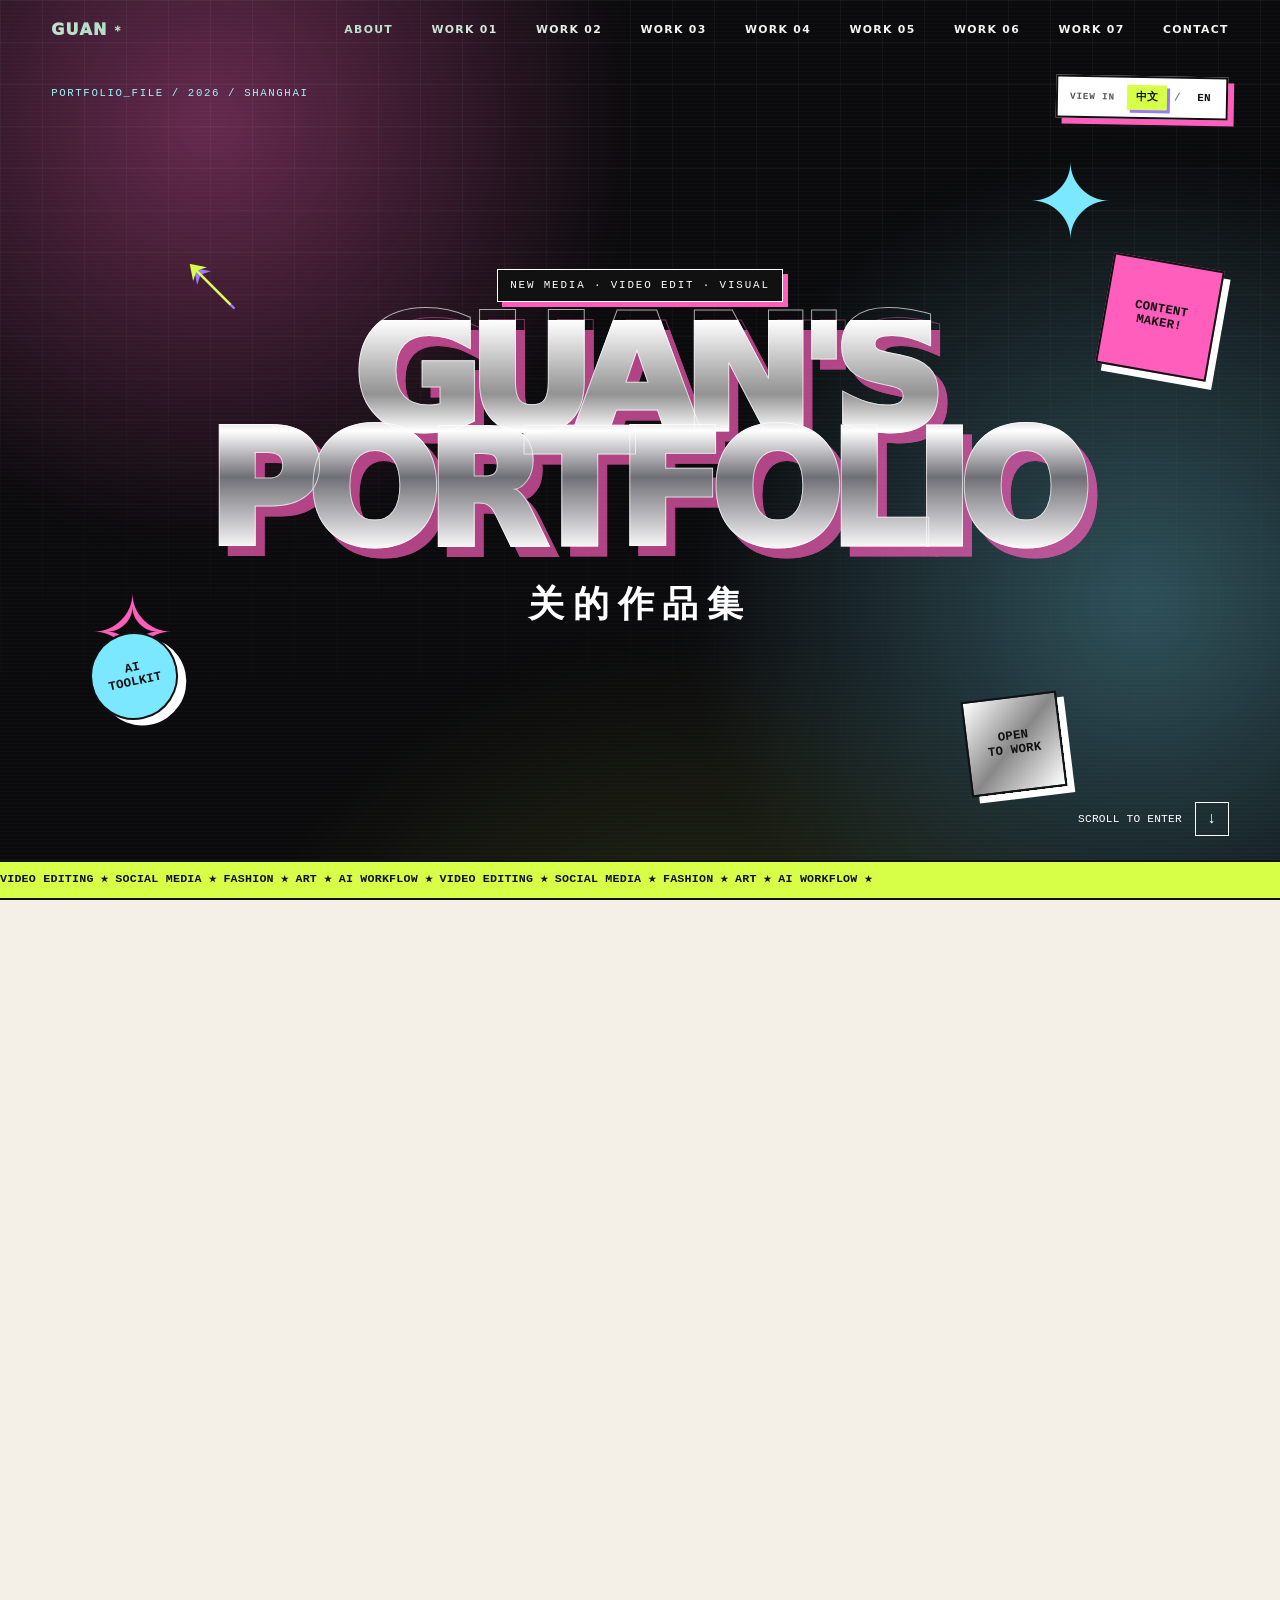
==== commit 98431117: "Add bilingual portfolio switch" ====
--- a/index.html
+++ b/index.html
@@ -16,5 +16,119 @@
 		});
 		observer.observe(document.documentElement, { attributes: true, attributeFilter: ['class'] });
 	}
-</script><!-- GA4 跟踪代码 --><!-- UMAMIId 跟踪代码 --><link rel="stylesheet" href="/_astro/index.D-xb-41_.css">
-<link rel="stylesheet" href="/_astro/MainHead.BTmaqvdL.css"></head> <body class="portfolio-page" data-astro-cid-j7pv25f6> <header class="topbar" data-astro-cid-j7pv25f6> <a class="wordmark" href="#top" aria-label="返回封面" data-astro-cid-j7pv25f6>GUAN<span data-astro-cid-j7pv25f6>＊</span></a> <nav aria-label="页面导航" data-astro-cid-j7pv25f6> <a href="#about" data-astro-cid-j7pv25f6>ABOUT</a> <a href="#cathy" data-astro-cid-j7pv25f6>WORK 01</a> <a href="#wildhorse" data-astro-cid-j7pv25f6>WORK 02</a> <a href="#antoniolupi" data-astro-cid-j7pv25f6>WORK 03</a> <a href="#wonderwoof" data-astro-cid-j7pv25f6>WORK 04</a> <a href="#ganfan" data-astro-cid-j7pv25f6>WORK 05</a> <a href="#mixed" data-astro-cid-j7pv25f6>WORK 06</a> <a href="#bakepet" data-astro-cid-j7pv25f6>WORK 07</a> <a href="#contact" data-astro-cid-j7pv25f6>CONTACT</a> </nav> </header> <main id="top" data-astro-cid-j7pv25f6> <section class="cover" data-astro-cid-j7pv25f6> <div class="cover-grid" aria-hidden="true" data-astro-cid-j7pv25f6></div> <div class="pixel-cursor" aria-hidden="true" data-astro-cid-j7pv25f6>↖</div> <div class="spark spark-one" aria-hidden="true" data-astro-cid-j7pv25f6>✦</div> <div class="spark spark-two" aria-hidden="true" data-astro-cid-j7pv25f6>✧</div> <p class="cover-code" data-astro-cid-j7pv25f6>PORTFOLIO_FILE / 2026 / SHANGHAI</p> <div class="cover-title" data-astro-cid-j7pv25f6> <span class="cover-mini" data-astro-cid-j7pv25f6>NEW MEDIA · VIDEO EDIT · VISUAL</span> <h1 data-astro-cid-j7pv25f6>GUAN'S<br data-astro-cid-j7pv25f6>PORTFOLIO</h1> <p data-astro-cid-j7pv25f6>关的作品集</p> </div> <div class="sticker sticker-pink" data-astro-cid-j7pv25f6>CONTENT<br data-astro-cid-j7pv25f6>MAKER!</div> <div class="sticker sticker-blue" data-astro-cid-j7pv25f6>AI<br data-astro-cid-j7pv25f6>TOOLKIT</div> <div class="sticker sticker-silver" data-astro-cid-j7pv25f6>OPEN<br data-astro-cid-j7pv25f6>TO WORK</div> <a class="scroll-cue" href="#about" data-astro-cid-j7pv25f6><span data-astro-cid-j7pv25f6>SCROLL TO ENTER</span><b data-astro-cid-j7pv25f6>↓</b></a> <div class="ticker" aria-hidden="true" data-astro-cid-j7pv25f6> <div data-astro-cid-j7pv25f6>VIDEO EDITING ★ SOCIAL MEDIA ★ FASHION ★ ART ★ AI WORKFLOW ★ VIDEO EDITING ★ SOCIAL MEDIA ★ FASHION ★ ART ★ AI WORKFLOW ★</div> </div> </section> <section class="profile" id="about" data-astro-cid-j7pv25f6> <div class="section-index" data-astro-cid-j7pv25f6><span data-astro-cid-j7pv25f6>PAGE</span><strong data-astro-cid-j7pv25f6>02</strong><i data-astro-cid-j7pv25f6>ABOUT_ME.TXT</i></div> <div class="profile-grid" data-astro-cid-j7pv25f6> <div class="profile-heading" data-astro-cid-j7pv25f6> <p class="pixel-label" data-astro-cid-j7pv25f6>HI, I'M GUAN :)</p> <h2 data-astro-cid-j7pv25f6>我剪视频，<br data-astro-cid-j7pv25f6>也养账号。</h2> <p class="profile-sub" data-astro-cid-j7pv25f6>最近还在把 AI 训练成我的新同事。</p> <div class="profile-avatar-card" tabindex="0" aria-label="将鼠标放在头像上，切换为 Call Me 手势" data-astro-cid-j7pv25f6> <div class="avatar-toolbar" data-astro-cid-j7pv25f6><span data-astro-cid-j7pv25f6>GUAN_AVATAR.PNG</span><i data-astro-cid-j7pv25f6>HOVER / CALL ME</i></div> <div class="avatar-stage" data-astro-cid-j7pv25f6> <span class="avatar-star" aria-hidden="true" data-astro-cid-j7pv25f6>✦</span> <img class="avatar-pose avatar-neutral" src="/assets/profile/avatar-neutral.png" alt="戴红色针织帽和黑框眼镜的小关人物头像" data-astro-cid-j7pv25f6> <img class="avatar-pose avatar-callme" src="/assets/profile/avatar-callme.png" alt="" aria-hidden="true" data-astro-cid-j7pv25f6> <div class="avatar-bubble" data-astro-cid-j7pv25f6><b class="avatar-idle" data-astro-cid-j7pv25f6>HI :)</b><b class="avatar-active" data-astro-cid-j7pv25f6>CALL ME! ☎</b></div> </div> <div class="avatar-caption" data-astro-cid-j7pv25f6><span data-astro-cid-j7pv25f6>NORMAL_MODE</span><i data-astro-cid-j7pv25f6>MOVE CURSOR HERE ↗</i></div> </div> </div> <div class="profile-side" data-astro-cid-j7pv25f6> <div class="window about-window" data-astro-cid-j7pv25f6> <div class="window-bar" data-astro-cid-j7pv25f6><span data-astro-cid-j7pv25f6>工作介绍.doc</span><i data-astro-cid-j7pv25f6>— □ ×</i></div> <div class="window-body" data-astro-cid-j7pv25f6> <p data-astro-cid-j7pv25f6>你好，我是小关。</p> <p data-astro-cid-j7pv25f6>从选题、剪辑、封面，到发布和复盘，我喜欢把一个还很模糊的想法，慢慢做成有人愿意点开、看完、记住的内容。</p> <p data-astro-cid-j7pv25f6>我也在不断尝试新的 AI 工具：用它们理脚本、找灵感、做视觉提案、处理字幕和加快重复工作——省下来的时间，刚好可以多想一点好玩的。</p> </div> <div class="window-status" data-astro-cid-j7pv25f6>STATUS: CURIOUS / HANDS-ON / ALWAYS LEARNING</div> </div> <div class="profile-facts" data-astro-cid-j7pv25f6> <article class="profile-fact education-fact" data-astro-cid-j7pv25f6><span data-astro-cid-j7pv25f6>EDUCATION.LOG</span><small data-astro-cid-j7pv25f6>学历</small><h3 data-astro-cid-j7pv25f6>圣彼得堡国立大学技术与设计大学</h3><p data-astro-cid-j7pv25f6>服装设计专业 · 本科</p></article> <article class="profile-fact language-fact" data-astro-cid-j7pv25f6><span data-astro-cid-j7pv25f6>LANGUAGE_PACK</span><small data-astro-cid-j7pv25f6>语言技能</small><div data-astro-cid-j7pv25f6><b data-astro-cid-j7pv25f6>英语</b><b data-astro-cid-j7pv25f6>俄语</b><b data-astro-cid-j7pv25f6>日语</b></div></article> </div> </div> </div> <div class="platform-console" data-astro-cid-j7pv25f6> <div class="console-title" data-astro-cid-j7pv25f6><span data-astro-cid-j7pv25f6>我待过的互联网角落</span><i data-astro-cid-j7pv25f6>8 PLATFORMS ONLINE</i></div> <div class="platforms" data-astro-cid-j7pv25f6> <span data-astro-cid-j7pv25f6><b data-astro-cid-j7pv25f6>01</b>YouTube</span><span data-astro-cid-j7pv25f6><b data-astro-cid-j7pv25f6>02</b>Bilibili</span><span data-astro-cid-j7pv25f6><b data-astro-cid-j7pv25f6>03</b>小红书</span><span data-astro-cid-j7pv25f6><b data-astro-cid-j7pv25f6>04</b>抖音</span><span data-astro-cid-j7pv25f6><b data-astro-cid-j7pv25f6>05</b>视频号</span><span data-astro-cid-j7pv25f6><b data-astro-cid-j7pv25f6>06</b>微信公众号</span><span data-astro-cid-j7pv25f6><b data-astro-cid-j7pv25f6>07</b>Instagram</span><span data-astro-cid-j7pv25f6><b data-astro-cid-j7pv25f6>08</b>X</span> </div> </div> <div class="work-cards" data-astro-cid-j7pv25f6> <article class="mini-window lime" data-astro-cid-j7pv25f6> <div class="window-bar" data-astro-cid-j7pv25f6><span data-astro-cid-j7pv25f6>01 / EDIT</span><i data-astro-cid-j7pv25f6>×</i></div> <h3 data-astro-cid-j7pv25f6>剪得顺，也剪得有感觉</h3> <p data-astro-cid-j7pv25f6>口播、访谈、Vlog、探店和长内容。负责素材筛选、粗剪、精剪、包装、字幕与整体节奏。</p> </article> <article class="mini-window pink" data-astro-cid-j7pv25f6> <div class="window-bar" data-astro-cid-j7pv25f6><span data-astro-cid-j7pv25f6>02 / OPERATE</span><i data-astro-cid-j7pv25f6>×</i></div> <h3 data-astro-cid-j7pv25f6>不只发内容，也会看它为什么有效</h3> <p data-astro-cid-j7pv25f6>账号定位、选题、发布、评论互动和数据复盘，把偶尔的灵感慢慢变成稳定更新。</p> </article> <article class="mini-window blue" data-astro-cid-j7pv25f6> <div class="window-bar" data-astro-cid-j7pv25f6><span data-astro-cid-j7pv25f6>03 / EXPERIMENT</span><i data-astro-cid-j7pv25f6>×</i></div> <h3 data-astro-cid-j7pv25f6>AI 是工具，也是新玩法</h3> <p data-astro-cid-j7pv25f6>脚本梳理、字幕转写、素材生成、视觉提案与工作流提效。保持判断，也保持好奇。</p> </article> </div> </section> <section class="case" id="cathy" data-astro-cid-j7pv25f6> <div class="case-heading" data-astro-cid-j7pv25f6> <div data-astro-cid-j7pv25f6> <p class="pixel-label hot" data-astro-cid-j7pv25f6>WORK 01 / 2025—2026</p> <h2 data-astro-cid-j7pv25f6>和 Cathy 一起<br data-astro-cid-j7pv25f6>做频道的这一年</h2> </div> <div class="case-note" data-astro-cid-j7pv25f6> <span data-astro-cid-j7pv25f6>PROJECT_NOTE.TXT</span> <p data-astro-cid-j7pv25f6>从第一支视频开始，我们慢慢找到了频道自己的样子。我负责后期剪辑、封面、Shorts 和发布配合。现在频道已经有 28 支视频和 6.88K 订阅，这套内容节奏也还在继续生长。</p> </div> </div> <div class="role-strip" data-astro-cid-j7pv25f6> <span data-astro-cid-j7pv25f6>这次我做了什么 →</span><strong data-astro-cid-j7pv25f6>长视频后期</strong><strong data-astro-cid-j7pv25f6>封面视觉</strong><strong data-astro-cid-j7pv25f6>Shorts 剪辑</strong><strong data-astro-cid-j7pv25f6>发布支持</strong><strong data-astro-cid-j7pv25f6>数据复盘</strong> </div> <div class="channel-window" data-astro-cid-j7pv25f6> <div class="chrome-bar" data-astro-cid-j7pv25f6><span data-astro-cid-j7pv25f6>● ● ●</span><b data-astro-cid-j7pv25f6>youtube.com/@CathyinSIENNA</b><i data-astro-cid-j7pv25f6>↗</i></div> <img class="channel-banner" src="/assets/cathy/channel-banner.jpg" alt="自由自在的 Cathy 频道横幅" data-astro-cid-j7pv25f6> <div class="channel-profile" data-astro-cid-j7pv25f6> <img class="channel-avatar" src="/assets/cathy/channel-avatar.jpg" alt="自由自在的 Cathy 频道头像" data-astro-cid-j7pv25f6> <div class="channel-copy" data-astro-cid-j7pv25f6><h3 data-astro-cid-j7pv25f6>自由自在的 Cathy</h3><p data-astro-cid-j7pv25f6>@CathyinSIENNA · Soulful Living with Cathy</p></div> <a class="channel-link" href="https://www.youtube.com/@CathyinSIENNA" target="_blank" rel="noreferrer" data-astro-cid-j7pv25f6>去频道看看 ↗</a> </div> <div class="metrics" aria-label="频道当前公开数据" data-astro-cid-j7pv25f6> <div data-astro-cid-j7pv25f6><strong data-astro-cid-j7pv25f6>6.88K</strong><span data-astro-cid-j7pv25f6>现在的订阅数</span></div> <div data-astro-cid-j7pv25f6><strong data-astro-cid-j7pv25f6>28</strong><span data-astro-cid-j7pv25f6>支公开视频</span></div> <div data-astro-cid-j7pv25f6><strong data-astro-cid-j7pv25f6>1 YEAR</strong><span data-astro-cid-j7pv25f6>一起持续制作</span></div> <div data-astro-cid-j7pv25f6><strong data-astro-cid-j7pv25f6>2 FORMATS</strong><span data-astro-cid-j7pv25f6>长视频 + Shorts</span></div> </div> <p class="data-note" data-astro-cid-j7pv25f6>DATA CHECKED / 2026.08.14</p> </div> <div class="story-grid" data-astro-cid-j7pv25f6> <article class="story-yellow" data-astro-cid-j7pv25f6> <div class="story-top" data-astro-cid-j7pv25f6><span data-astro-cid-j7pv25f6>一开始的问题</span><b data-astro-cid-j7pv25f6>01</b></div><i aria-hidden="true" data-astro-cid-j7pv25f6>?</i> <h3 data-astro-cid-j7pv25f6>内容很深，<br data-astro-cid-j7pv25f6>怎样让人愿意点开？</h3> <p data-astro-cid-j7pv25f6>心理与灵性内容信息量大、时长也长。封面不能太轻浮，但也不能像课程截图一样让人直接划走。</p> </article> <article class="story-pink" data-astro-cid-j7pv25f6> <div class="story-top" data-astro-cid-j7pv25f6><span data-astro-cid-j7pv25f6>后来找到的方法</span><b data-astro-cid-j7pv25f6>02</b></div><i aria-hidden="true" data-astro-cid-j7pv25f6>✦</i> <h3 data-astro-cid-j7pv25f6>让每一期，<br data-astro-cid-j7pv25f6>都长得像“自家人”</h3> <p data-astro-cid-j7pv25f6>人物、主题大字和情绪色彩组成封面系列；剪辑里加入结构提示、重点字幕和适当留白。</p> </article> <article class="story-blue" data-astro-cid-j7pv25f6> <div class="story-top" data-astro-cid-j7pv25f6><span data-astro-cid-j7pv25f6>长视频之外</span><b data-astro-cid-j7pv25f6>03</b></div><i aria-hidden="true" data-astro-cid-j7pv25f6>↗</i> <h3 data-astro-cid-j7pv25f6>一个观点，<br data-astro-cid-j7pv25f6>也能自己变成一支 Short</h3> <p data-astro-cid-j7pv25f6>不是简单裁切，而是重新找钩子、画面与节奏，让短视频自己成立，也给新观众一个入口。</p> </article> </div> <div class="section-title" data-astro-cid-j7pv25f6> <div data-astro-cid-j7pv25f6><span data-astro-cid-j7pv25f6>LONG VIDEO / COVER SYSTEM</span><h3 data-astro-cid-j7pv25f6>封面也要有连续剧的感觉</h3></div> <p data-astro-cid-j7pv25f6>同一套识别 · 每一期都有自己的主题</p> </div> <div class="video-grid" data-astro-cid-j7pv25f6> <a class="video-card" href="https://www.youtube.com/watch?v=OZdKPqHSouo" target="_blank" rel="noreferrer" data-astro-cid-j7pv25f6> <div class="video-top" data-astro-cid-j7pv25f6><span data-astro-cid-j7pv25f6>冥想精要 / EP.03</span><i data-astro-cid-j7pv25f6>↗</i></div> <div class="video-image" data-astro-cid-j7pv25f6> <img src="/assets/cathy/video-01.jpg" alt="慈心冥想｜慈悲不是忍气吞声" loading="lazy" data-astro-cid-j7pv25f6> <div class="series-stamp" data-astro-cid-j7pv25f6><small data-astro-cid-j7pv25f6>MEDITATION NOTES</small><strong data-astro-cid-j7pv25f6>EP.03</strong></div> <b data-astro-cid-j7pv25f6>PLAY</b> </div> <h4 data-astro-cid-j7pv25f6>慈心冥想｜慈悲不是忍气吞声</h4><p data-astro-cid-j7pv25f6>823 views · 7 days ago</p> </a><a class="video-card" href="https://www.youtube.com/watch?v=Seklz0u7ND4" target="_blank" rel="noreferrer" data-astro-cid-j7pv25f6> <div class="video-top" data-astro-cid-j7pv25f6><span data-astro-cid-j7pv25f6>冥想精要 / EP.02</span><i data-astro-cid-j7pv25f6>↗</i></div> <div class="video-image" data-astro-cid-j7pv25f6> <img src="/assets/cathy/video-02.jpg" alt="静观冥想｜停止对抗，找回觉知" loading="lazy" data-astro-cid-j7pv25f6> <div class="series-stamp" data-astro-cid-j7pv25f6><small data-astro-cid-j7pv25f6>MEDITATION NOTES</small><strong data-astro-cid-j7pv25f6>EP.02</strong></div> <b data-astro-cid-j7pv25f6>PLAY</b> </div> <h4 data-astro-cid-j7pv25f6>静观冥想｜停止对抗，找回觉知</h4><p data-astro-cid-j7pv25f6>2.6K views · 1 month ago</p> </a><a class="video-card" href="https://www.youtube.com/watch?v=2prd8918aDQ" target="_blank" rel="noreferrer" data-astro-cid-j7pv25f6> <div class="video-top" data-astro-cid-j7pv25f6><span data-astro-cid-j7pv25f6>冥想精要 / EP.01</span><i data-astro-cid-j7pv25f6>↗</i></div> <div class="video-image" data-astro-cid-j7pv25f6> <img src="/assets/cathy/video-03.jpg" alt="冥想的本质｜理解觉知的底层逻辑" loading="lazy" data-astro-cid-j7pv25f6> <div class="series-stamp" data-astro-cid-j7pv25f6><small data-astro-cid-j7pv25f6>MEDITATION NOTES</small><strong data-astro-cid-j7pv25f6>EP.01</strong></div> <b data-astro-cid-j7pv25f6>PLAY</b> </div> <h4 data-astro-cid-j7pv25f6>冥想的本质｜理解觉知的底层逻辑</h4><p data-astro-cid-j7pv25f6>2.1K views · 1 month ago</p> </a><a class="video-card" href="https://www.youtube.com/watch?v=ClOMFlxyS0I" target="_blank" rel="noreferrer" data-astro-cid-j7pv25f6> <div class="video-top" data-astro-cid-j7pv25f6><span data-astro-cid-j7pv25f6>自我重构 / SPECIAL</span><i data-astro-cid-j7pv25f6>↗</i></div> <div class="video-image" data-astro-cid-j7pv25f6> <img src="/assets/cathy/video-04.jpg" alt="人生转型期的自我重构指南" loading="lazy" data-astro-cid-j7pv25f6> <div class="series-stamp" data-astro-cid-j7pv25f6><small data-astro-cid-j7pv25f6>MEDITATION NOTES</small><strong data-astro-cid-j7pv25f6>SPECIAL</strong></div> <b data-astro-cid-j7pv25f6>PLAY</b> </div> <h4 data-astro-cid-j7pv25f6>人生转型期的自我重构指南</h4><p data-astro-cid-j7pv25f6>3.5K views · 4 months ago</p> </a> </div> <div class="hits-section" data-astro-cid-j7pv25f6> <div class="hits-heading" data-astro-cid-j7pv25f6> <div data-astro-cid-j7pv25f6><p class="pixel-label hot" data-astro-cid-j7pv25f6>PROOF / HIGH-VIEW VIDEOS</p><h3 data-astro-cid-j7pv25f6>不是只做得好看，<br data-astro-cid-j7pv25f6>也真的有人看。</h3></div> <p data-astro-cid-j7pv25f6>这一年里，有几支视频悄悄跑得特别远。把它们放在这里，不只是为了晒数字，也想让你看看：认真做的内容，真的会慢慢找到喜欢它的人。</p> </div> <div class="hits-grid" data-astro-cid-j7pv25f6> <a class="hit-card hit-manifest hit-featured" href="https://www.youtube.com/watch?v=rU9im8E7WnM" target="_blank" rel="noreferrer" data-astro-cid-j7pv25f6> <div class="hit-topline" data-astro-cid-j7pv25f6><span data-astro-cid-j7pv25f6>HIT_FILE_01</span><strong data-astro-cid-j7pv25f6>✦ MANIFEST</strong><i data-astro-cid-j7pv25f6>↗</i></div> <div class="hit-image-shell" data-astro-cid-j7pv25f6> <div class="hit-image" data-astro-cid-j7pv25f6><img src="/assets/cathy/hit-manifestation.jpg" alt="显化全解：从本质到实操，一次讲透" loading="lazy" data-astro-cid-j7pv25f6><span class="corner corner-a" data-astro-cid-j7pv25f6>⌜</span><span class="corner corner-b" data-astro-cid-j7pv25f6>⌟</span></div> <div class="viral-sticker" data-astro-cid-j7pv25f6><span data-astro-cid-j7pv25f6>爆款数据</span><strong data-astro-cid-j7pv25f6>36K</strong><small data-astro-cid-j7pv25f6>PUBLIC VIEWS</small></div> </div> <div class="hit-copy" data-astro-cid-j7pv25f6> <div class="hit-tags" data-astro-cid-j7pv25f6><span data-astro-cid-j7pv25f6>#显化</span><span data-astro-cid-j7pv25f6>#频道代表作</span></div> <h4 data-astro-cid-j7pv25f6><span data-astro-cid-j7pv25f6>显化全解：从本质到实操，一次讲透</span></h4> <i data-astro-cid-j7pv25f6>WATCH VIDEO ↗</i> </div> </a><a class="hit-card hit-meditate hit-featured" href="https://www.youtube.com/watch?v=L4bji11OGcU" target="_blank" rel="noreferrer" data-astro-cid-j7pv25f6> <div class="hit-topline" data-astro-cid-j7pv25f6><span data-astro-cid-j7pv25f6>HIT_FILE_02</span><strong data-astro-cid-j7pv25f6>☾ MEDITATE</strong><i data-astro-cid-j7pv25f6>↗</i></div> <div class="hit-image-shell" data-astro-cid-j7pv25f6> <div class="hit-image" data-astro-cid-j7pv25f6><img src="/assets/cathy/hit-meditation.jpg" alt="深度放松疗愈冥想" loading="lazy" data-astro-cid-j7pv25f6><span class="corner corner-a" data-astro-cid-j7pv25f6>⌜</span><span class="corner corner-b" data-astro-cid-j7pv25f6>⌟</span></div> <div class="viral-sticker" data-astro-cid-j7pv25f6><span data-astro-cid-j7pv25f6>爆款数据</span><strong data-astro-cid-j7pv25f6>26K</strong><small data-astro-cid-j7pv25f6>PUBLIC VIEWS</small></div> </div> <div class="hit-copy" data-astro-cid-j7pv25f6> <div class="hit-tags" data-astro-cid-j7pv25f6><span data-astro-cid-j7pv25f6>#冥想</span><span data-astro-cid-j7pv25f6>#高播放</span></div> <h4 data-astro-cid-j7pv25f6><span data-astro-cid-j7pv25f6>深度放松疗愈冥想</span></h4> <i data-astro-cid-j7pv25f6>WATCH VIDEO ↗</i> </div> </a><a class="hit-card hit-healing" href="https://www.youtube.com/watch?v=iwyRUbg9au0" target="_blank" rel="noreferrer" data-astro-cid-j7pv25f6> <div class="hit-topline" data-astro-cid-j7pv25f6><span data-astro-cid-j7pv25f6>HIT_FILE_03</span><strong data-astro-cid-j7pv25f6>∞ HEALING</strong><i data-astro-cid-j7pv25f6>↗</i></div> <div class="hit-image-shell" data-astro-cid-j7pv25f6> <div class="hit-image" data-astro-cid-j7pv25f6><img src="/assets/cathy/hit-money.jpg" alt="深度疗愈你和金钱的关系" loading="lazy" data-astro-cid-j7pv25f6><span class="corner corner-a" data-astro-cid-j7pv25f6>⌜</span><span class="corner corner-b" data-astro-cid-j7pv25f6>⌟</span></div> <div class="viral-sticker" data-astro-cid-j7pv25f6><span data-astro-cid-j7pv25f6>爆款数据</span><strong data-astro-cid-j7pv25f6>13K</strong><small data-astro-cid-j7pv25f6>PUBLIC VIEWS</small></div> </div> <div class="hit-copy" data-astro-cid-j7pv25f6> <div class="hit-tags" data-astro-cid-j7pv25f6><span data-astro-cid-j7pv25f6>#关系疗愈</span><span data-astro-cid-j7pv25f6>#长尾内容</span></div> <h4 data-astro-cid-j7pv25f6><span data-astro-cid-j7pv25f6>深度疗愈你和金钱的关系</span></h4> <i data-astro-cid-j7pv25f6>WATCH VIDEO ↗</i> </div> </a><a class="hit-card hit-energy" href="https://www.youtube.com/watch?v=v1cfg6z-qXI" target="_blank" rel="noreferrer" data-astro-cid-j7pv25f6> <div class="hit-topline" data-astro-cid-j7pv25f6><span data-astro-cid-j7pv25f6>HIT_FILE_04</span><strong data-astro-cid-j7pv25f6>⊹ ENERGY</strong><i data-astro-cid-j7pv25f6>↗</i></div> <div class="hit-image-shell" data-astro-cid-j7pv25f6> <div class="hit-image" data-astro-cid-j7pv25f6><img src="/assets/cathy/hit-energy.jpg" alt="能量守护指南" loading="lazy" data-astro-cid-j7pv25f6><span class="corner corner-a" data-astro-cid-j7pv25f6>⌜</span><span class="corner corner-b" data-astro-cid-j7pv25f6>⌟</span></div> <div class="viral-sticker" data-astro-cid-j7pv25f6><span data-astro-cid-j7pv25f6>爆款数据</span><strong data-astro-cid-j7pv25f6>11K</strong><small data-astro-cid-j7pv25f6>PUBLIC VIEWS</small></div> </div> <div class="hit-copy" data-astro-cid-j7pv25f6> <div class="hit-tags" data-astro-cid-j7pv25f6><span data-astro-cid-j7pv25f6>#能量边界</span><span data-astro-cid-j7pv25f6>#实用技巧</span></div> <h4 data-astro-cid-j7pv25f6><span data-astro-cid-j7pv25f6>能量守护指南</span></h4> <i data-astro-cid-j7pv25f6>WATCH VIDEO ↗</i> </div> </a> </div> <p class="hits-note" data-astro-cid-j7pv25f6>PUBLIC VIEW COUNTS CHECKED / 2026.08.14</p> </div> <div class="shorts-section" data-astro-cid-j7pv25f6> <div class="shorts-copy" data-astro-cid-j7pv25f6> <div data-astro-cid-j7pv25f6><p class="pixel-label hot" data-astro-cid-j7pv25f6>SHORTS / LITTLE SCREEN</p><h3 data-astro-cid-j7pv25f6>长内容之外，<br data-astro-cid-j7pv25f6>也做一些短短的入口。</h3></div> <p data-astro-cid-j7pv25f6>每支 Short 都重新找过开头、画面和节奏。上面四支是表现比较亮眼的作品，下面再留三支不同主题——小小一块，也能看到频道的另一面。</p> </div> <div class="shorts-featured-row" data-astro-cid-j7pv25f6> <article class="short-card" data-astro-cid-j7pv25f6> <div class="short-rank" data-astro-cid-j7pv25f6><span data-astro-cid-j7pv25f6>#01</span><strong data-astro-cid-j7pv25f6>5.9K views</strong></div> <div class="short-visual" data-astro-cid-j7pv25f6><img src="/assets/cathy/short-07.jpg" alt="终于我成为了自己" loading="lazy" data-astro-cid-j7pv25f6><i aria-hidden="true" data-astro-cid-j7pv25f6>▶</i></div> <h4 data-astro-cid-j7pv25f6>终于我成为了自己</h4> </article><article class="short-card" data-astro-cid-j7pv25f6> <div class="short-rank" data-astro-cid-j7pv25f6><span data-astro-cid-j7pv25f6>#02</span><strong data-astro-cid-j7pv25f6>5.1K views</strong></div> <div class="short-visual" data-astro-cid-j7pv25f6><img src="/assets/cathy/short-04.jpg" alt="3 分钟海洋呼吸法" loading="lazy" data-astro-cid-j7pv25f6><i aria-hidden="true" data-astro-cid-j7pv25f6>▶</i></div> <h4 data-astro-cid-j7pv25f6>3 分钟海洋呼吸法</h4> </article><article class="short-card" data-astro-cid-j7pv25f6> <div class="short-rank" data-astro-cid-j7pv25f6><span data-astro-cid-j7pv25f6>#03</span><strong data-astro-cid-j7pv25f6>4.2K views</strong></div> <div class="short-visual" data-astro-cid-j7pv25f6><img src="/assets/cathy/short-03.jpg" alt="为什么灵魂会选择一条难路？" loading="lazy" data-astro-cid-j7pv25f6><i aria-hidden="true" data-astro-cid-j7pv25f6>▶</i></div> <h4 data-astro-cid-j7pv25f6>为什么灵魂会选择一条难路？</h4> </article><article class="short-card" data-astro-cid-j7pv25f6> <div class="short-rank" data-astro-cid-j7pv25f6><span data-astro-cid-j7pv25f6>#04</span><strong data-astro-cid-j7pv25f6>4.2K views</strong></div> <div class="short-visual" data-astro-cid-j7pv25f6><img src="/assets/cathy/short-08.jpg" alt="修行时，如何保护自己？" loading="lazy" data-astro-cid-j7pv25f6><i aria-hidden="true" data-astro-cid-j7pv25f6>▶</i></div> <h4 data-astro-cid-j7pv25f6>修行时，如何保护自己？</h4> </article> </div> <div class="shorts-regular-row" data-astro-cid-j7pv25f6> <article class="short-mini" data-astro-cid-j7pv25f6> <div class="short-mini-visual" data-astro-cid-j7pv25f6><img src="/assets/cathy/short-02.jpg" alt="静观冥想带来的礼物" loading="lazy" data-astro-cid-j7pv25f6><i aria-hidden="true" data-astro-cid-j7pv25f6>▶</i></div> <div class="short-mini-copy" data-astro-cid-j7pv25f6><div class="short-mini-rank" data-astro-cid-j7pv25f6><span data-astro-cid-j7pv25f6>05</span><strong data-astro-cid-j7pv25f6>902 views</strong></div><h4 data-astro-cid-j7pv25f6>静观冥想带来的礼物</h4></div> </article><article class="short-mini" data-astro-cid-j7pv25f6> <div class="short-mini-visual" data-astro-cid-j7pv25f6><img src="/assets/cathy/short-05.jpg" alt="金钱关系的正念疗愈冥想" loading="lazy" data-astro-cid-j7pv25f6><i aria-hidden="true" data-astro-cid-j7pv25f6>▶</i></div> <div class="short-mini-copy" data-astro-cid-j7pv25f6><div class="short-mini-rank" data-astro-cid-j7pv25f6><span data-astro-cid-j7pv25f6>06</span><strong data-astro-cid-j7pv25f6>3.1K views</strong></div><h4 data-astro-cid-j7pv25f6>金钱关系的正念疗愈冥想</h4></div> </article><article class="short-mini" data-astro-cid-j7pv25f6> <div class="short-mini-visual" data-astro-cid-j7pv25f6><img src="/assets/cathy/short-01.jpg" alt="慈悲不是忍气吞声" loading="lazy" data-astro-cid-j7pv25f6><i aria-hidden="true" data-astro-cid-j7pv25f6>▶</i></div> <div class="short-mini-copy" data-astro-cid-j7pv25f6><div class="short-mini-rank" data-astro-cid-j7pv25f6><span data-astro-cid-j7pv25f6>07</span><strong data-astro-cid-j7pv25f6>34 views</strong></div><h4 data-astro-cid-j7pv25f6>慈悲不是忍气吞声</h4></div> </article> </div> </div> <div class="case-outcome" data-astro-cid-j7pv25f6> <p data-astro-cid-j7pv25f6>做完这一年，我留下了什么？</p> <h3 data-astro-cid-j7pv25f6>不只是 28 支视频，<br data-astro-cid-j7pv25f6>而是一套还在继续长大的内容系统。</h3> <div data-astro-cid-j7pv25f6><span data-astro-cid-j7pv25f6>频道有了稳定的视觉样子</span><span data-astro-cid-j7pv25f6>长视频与 Shorts 一起更新</span><span data-astro-cid-j7pv25f6>从剪辑执行走到数据复盘</span></div> </div> </section> <section class="wild-case" id="wildhorse" data-astro-cid-j7pv25f6> <div class="wild-hero" data-astro-cid-j7pv25f6> <div class="wild-heading" data-astro-cid-j7pv25f6> <p class="wild-label" data-astro-cid-j7pv25f6>WORK 02 / BRAND CONTENT</p> <h2 data-astro-cid-j7pv25f6>WILD<br data-astro-cid-j7pv25f6><span data-astro-cid-j7pv25f6>HORSE</span></h2> <p class="wild-cn" data-astro-cid-j7pv25f6>列马古董艺术 · 小红书内容运营</p> </div> <div class="wild-story-window" data-astro-cid-j7pv25f6> <div class="wild-window-bar" data-astro-cid-j7pv25f6><span data-astro-cid-j7pv25f6>BRAND_STORY.TXT</span><i data-astro-cid-j7pv25f6>— □ ×</i></div> <div class="wild-story-copy" data-astro-cid-j7pv25f6> <p data-astro-cid-j7pv25f6>Wild Horse 是一家在上海新天地经营多年的古董家具店。店里的家具和器物从欧洲、日本与世界各地慢慢来到上海，每一件都带着时间留下的痕迹，也藏着属于自己的故事。</p> <p data-astro-cid-j7pv25f6>品牌想试试一种新的讲法：不只告诉大家年代、材质和尺寸，也让一件古董重新“开口”。于是我从账号方向开始，把器物背后的历史、人物与情绪，重新整理成今天的人也愿意停下来看的内容。</p> </div> <a href="https://www.xiaohongshu.com/user/profile/5f9fcffb000000000100123a" target="_blank" rel="noreferrer" data-astro-cid-j7pv25f6>打开 Wild Horse 小红书主页 ↗</a> </div> </div> <div class="wild-role-strip" data-astro-cid-j7pv25f6> <span data-astro-cid-j7pv25f6>ONE-PERSON CONTENT TEAM →</span><strong data-astro-cid-j7pv25f6>账号方向</strong><strong data-astro-cid-j7pv25f6>选题与故事构思</strong><strong data-astro-cid-j7pv25f6>每周两篇图文</strong><strong data-astro-cid-j7pv25f6>视觉排版</strong><strong data-astro-cid-j7pv25f6>视频剪辑</strong><strong data-astro-cid-j7pv25f6>AI 生图</strong><strong data-astro-cid-j7pv25f6>AI 配音</strong> </div> <div class="wild-process" data-astro-cid-j7pv25f6> <article data-astro-cid-j7pv25f6><span data-astro-cid-j7pv25f6>01 / WHY</span><b aria-hidden="true" data-astro-cid-j7pv25f6>古</b><h3 data-astro-cid-j7pv25f6>旧东西，<br data-astro-cid-j7pv25f6>也需要新的讲法</h3><p data-astro-cid-j7pv25f6>不是把古董拍得更“高级”，而是找到它与今天生活之间的连接，让历史不再离人很远。</p></article> <article data-astro-cid-j7pv25f6><span data-astro-cid-j7pv25f6>02 / HOW</span><b aria-hidden="true" data-astro-cid-j7pv25f6>事</b><h3 data-astro-cid-j7pv25f6>先找到故事，<br data-astro-cid-j7pv25f6>再决定它长什么样</h3><p data-astro-cid-j7pv25f6>从资料、物件细节和时代背景里找线索，再完成标题、脚本、图文结构与封面视觉。</p></article> <article data-astro-cid-j7pv25f6><span data-astro-cid-j7pv25f6>03 / MAKE</span><b aria-hidden="true" data-astro-cid-j7pv25f6>新</b><h3 data-astro-cid-j7pv25f6>从想法到发布，<br data-astro-cid-j7pv25f6>全部由我完成</h3><p data-astro-cid-j7pv25f6>一周两篇图文，同时产出视频；AI 生图与配音不是噱头，而是把故事补完整的工具。</p></article> </div> <div class="wild-cover-section" data-astro-cid-j7pv25f6> <div class="wild-section-heading" data-astro-cid-j7pv25f6><div data-astro-cid-j7pv25f6><p data-astro-cid-j7pv25f6>COVER SYSTEM / 19 POSTS</p><h3 data-astro-cid-j7pv25f6>四个字，<br data-astro-cid-j7pv25f6>让每件古董有了自己的篇名。</h3></div><span data-astro-cid-j7pv25f6>封面设计 · 图文排版 · 故事结构</span></div> <div class="wild-cover-wall" data-astro-cid-j7pv25f6> <div class="wild-cover-track" data-astro-cid-j7pv25f6> <a href="https://www.xiaohongshu.com/search_result?keyword=%E9%87%91%E5%B7%A5%E9%81%97%E5%BD%B1%EF%BD%9C%E6%8B%BF%E7%A0%B4%E4%BB%91%E4%B8%89%E4%B8%96%E7%9A%84%E9%BB%91%E9%87%91%E5%AF%86%E8%AF%AD&amp;source=web_search_result_notes" target="_blank" rel="noreferrer" aria-label="在小红书查看：金工遗影｜拿破仑三世的黑金密语" data-astro-cid-j7pv25f6> <span data-astro-cid-j7pv25f6>01</span><img src="/assets/wildhorse/cover-01.jpg" alt="金工遗影｜拿破仑三世的黑金密语" loading="lazy" data-astro-cid-j7pv25f6> </a><a href="https://www.xiaohongshu.com/search_result?keyword=%E9%9D%99%E6%98%A0%E5%AF%8C%E5%B2%9A%EF%BD%9C%E9%9B%95%E4%B8%9D%E4%B8%8E%E5%A4%A7%E6%BC%86%E4%B9%8B%E4%B8%AD%E8%A7%81%E9%AB%98%E8%BF%9C&amp;source=web_search_result_notes" target="_blank" rel="noreferrer" aria-label="在小红书查看：静映富岚｜雕丝与大漆之中见高远" data-astro-cid-j7pv25f6> <span data-astro-cid-j7pv25f6>02</span><img src="/assets/wildhorse/cover-02.jpg" alt="静映富岚｜雕丝与大漆之中见高远" loading="lazy" data-astro-cid-j7pv25f6> </a><a href="https://www.xiaohongshu.com/search_result?keyword=%E5%B5%8C%E8%B4%9D%E4%B8%BA%E8%AF%97%EF%BD%9C%E6%99%9A%E6%B8%85%E5%B7%A5%E8%89%BA%E9%87%8C%E7%9A%84%E9%9D%99%E8%B0%A7%E9%A3%8E%E5%8D%8E&amp;source=web_search_result_notes" target="_blank" rel="noreferrer" aria-label="在小红书查看：嵌贝为诗｜晚清工艺里的静谧风华" data-astro-cid-j7pv25f6> <span data-astro-cid-j7pv25f6>03</span><img src="/assets/wildhorse/cover-03.jpg" alt="嵌贝为诗｜晚清工艺里的静谧风华" loading="lazy" data-astro-cid-j7pv25f6> </a><a href="https://www.xiaohongshu.com/search_result?keyword=%E8%8A%B1%E7%9B%8F%E8%BD%BB%E5%90%9F%EF%BD%9C%E6%A2%85%E6%A3%AE%E7%93%B7%E4%B8%AD%E6%82%84%E7%84%B6%E7%9B%9B%E5%BC%80%E7%9A%84%E6%9F%94%E5%85%89&amp;source=web_search_result_notes" target="_blank" rel="noreferrer" aria-label="在小红书查看：花盏轻吟｜梅森瓷中悄然盛开的柔光" data-astro-cid-j7pv25f6> <span data-astro-cid-j7pv25f6>04</span><img src="/assets/wildhorse/cover-04.jpg" alt="花盏轻吟｜梅森瓷中悄然盛开的柔光" loading="lazy" data-astro-cid-j7pv25f6> </a><a href="https://www.xiaohongshu.com/search_result?keyword=%E9%9B%95%E5%85%89%E4%B8%BA%E7%BE%BD%EF%BD%9C%E9%9D%92%E9%93%9C%E5%A4%A9%E4%BD%BF%E7%9A%84%E9%95%BF%E5%A4%9C%E5%87%9D%E6%9C%9B&amp;source=web_search_result_notes" target="_blank" rel="noreferrer" aria-label="在小红书查看：雕光为羽｜青铜天使的长夜凝望" data-astro-cid-j7pv25f6> <span data-astro-cid-j7pv25f6>05</span><img src="/assets/wildhorse/cover-05.jpg" alt="雕光为羽｜青铜天使的长夜凝望" loading="lazy" data-astro-cid-j7pv25f6> </a><a href="https://www.xiaohongshu.com/search_result?keyword=%E9%94%A6%E8%AF%AD%E8%8B%8F%E7%BB%A3%EF%BD%9C%E4%B8%9D%E7%BA%BF%E7%BB%A3%E5%B0%B1%E8%8A%B1%E9%B8%9F%E4%B8%8E%E6%B8%85%E6%AC%A2&amp;source=web_search_result_notes" target="_blank" rel="noreferrer" aria-label="在小红书查看：锦语苏绣｜丝线绣就花鸟与清欢" data-astro-cid-j7pv25f6> <span data-astro-cid-j7pv25f6>06</span><img src="/assets/wildhorse/cover-06.jpg" alt="锦语苏绣｜丝线绣就花鸟与清欢" loading="lazy" data-astro-cid-j7pv25f6> </a><a href="https://www.xiaohongshu.com/search_result?keyword=%E6%98%9F%E9%87%89%E9%93%AD%E6%81%A9%EF%BD%9C%E5%A1%9E%E5%BC%97%E5%B0%94%E7%9A%84%E6%98%9F%E7%A9%BA%E5%9B%9E%E5%93%8D&amp;source=web_search_result_notes" target="_blank" rel="noreferrer" aria-label="在小红书查看：星釉铭恩｜塞弗尔的星空回响" data-astro-cid-j7pv25f6> <span data-astro-cid-j7pv25f6>07</span><img src="/assets/wildhorse/cover-07.jpg" alt="星釉铭恩｜塞弗尔的星空回响" loading="lazy" data-astro-cid-j7pv25f6> </a><a href="https://www.xiaohongshu.com/search_result?keyword=%E9%BB%84%E9%87%91%E6%97%B6%E9%92%88%EF%BD%9C%E9%98%BF%E6%B3%A2%E7%BD%97%E5%AE%88%E6%9C%9B%E7%9A%84%E7%90%B4%E5%BD%A2%E6%97%B6%E5%85%89&amp;source=web_search_result_notes" target="_blank" rel="noreferrer" aria-label="在小红书查看：黄金时针｜阿波罗守望的琴形时光" data-astro-cid-j7pv25f6> <span data-astro-cid-j7pv25f6>08</span><img src="/assets/wildhorse/cover-08.jpg" alt="黄金时针｜阿波罗守望的琴形时光" loading="lazy" data-astro-cid-j7pv25f6> </a><a href="https://www.xiaohongshu.com/search_result?keyword=%E6%97%B6%E7%A9%BA%E5%9B%9E%E5%93%8D%EF%BD%9C%E6%97%A0%E7%94%B5%E5%B9%B4%E4%BB%A3%E5%A6%82%E4%BD%95%E7%94%A8%E7%A1%AC%E5%B8%81%E5%A5%8F%E5%93%8D%E6%97%8B%E5%BE%8B%EF%BC%9F&amp;source=web_search_result_notes" target="_blank" rel="noreferrer" aria-label="在小红书查看：时空回响｜无电年代如何用硬币奏响旋律？" data-astro-cid-j7pv25f6> <span data-astro-cid-j7pv25f6>09</span><img src="/assets/wildhorse/cover-09.jpg" alt="时空回响｜无电年代如何用硬币奏响旋律？" loading="lazy" data-astro-cid-j7pv25f6> </a><a href="https://www.xiaohongshu.com/search_result?keyword=%E9%95%9C%E5%85%89%E6%9C%AA%E8%BF%9C%EF%BD%9CBaccarat%20%E4%B8%BA%E7%8E%8B%E5%AE%A4%E9%93%B8%E4%B8%8B%E7%9A%84%E4%B8%96%E7%BA%AA%E6%97%A7%E6%A2%A6&amp;source=web_search_result_notes" target="_blank" rel="noreferrer" aria-label="在小红书查看：镜光未远｜Baccarat 为王室铸下的世纪旧梦" data-astro-cid-j7pv25f6> <span data-astro-cid-j7pv25f6>10</span><img src="/assets/wildhorse/cover-10.jpg" alt="镜光未远｜Baccarat 为王室铸下的世纪旧梦" loading="lazy" data-astro-cid-j7pv25f6> </a> </div><div class="wild-cover-track reverse" data-astro-cid-j7pv25f6> <a href="https://www.xiaohongshu.com/search_result?keyword=%E9%9D%92%E8%93%9D%E5%B9%BB%E5%A2%83%EF%BD%9C%E7%8B%AC%E7%AB%8B%E8%AE%BE%E8%AE%A1%E5%B8%88%E5%85%88%E9%A9%B1%E5%A6%82%E4%BD%95%E6%89%93%E9%80%A0%E4%B8%9C%E6%96%B9%E4%B9%8B%E6%A2%A6&amp;source=web_search_result_notes" target="_blank" rel="noreferrer" aria-label="在小红书查看：青蓝幻境｜独立设计师先驱如何打造东方之梦" data-astro-cid-j7pv25f6> <span data-astro-cid-j7pv25f6>11</span><img src="/assets/wildhorse/cover-11.jpg" alt="青蓝幻境｜独立设计师先驱如何打造东方之梦" loading="lazy" data-astro-cid-j7pv25f6> </a><a href="https://www.xiaohongshu.com/search_result?keyword=%E7%BB%A3%E8%AF%AD%E7%94%9F%E7%81%B5%EF%BD%9C%E7%B2%A4%E7%BB%A3%E7%9A%84%E7%81%B5%E5%8A%A8%E4%B8%94%E5%8D%8E%E4%B8%BD%E7%9A%84%E4%BD%8E%E8%AF%AD&amp;source=web_search_result_notes" target="_blank" rel="noreferrer" aria-label="在小红书查看：绣语生灵｜粤绣的灵动且华丽的低语" data-astro-cid-j7pv25f6> <span data-astro-cid-j7pv25f6>12</span><img src="/assets/wildhorse/cover-12.jpg" alt="绣语生灵｜粤绣的灵动且华丽的低语" loading="lazy" data-astro-cid-j7pv25f6> </a><a href="https://www.xiaohongshu.com/search_result?keyword=%E4%BC%98%E9%9B%85%E5%8F%8D%E5%8F%9B%EF%BD%9C%E6%A2%85%E6%A3%AE%E9%99%B6%E7%93%B7%E5%A6%82%E4%BD%95%E7%94%A8%E6%88%8F%E8%B0%91%E8%A7%A3%E9%87%8A%E6%B8%85%E9%86%92&amp;source=web_search_result_notes" target="_blank" rel="noreferrer" aria-label="在小红书查看：优雅反叛｜梅森陶瓷如何用戏谑解释清醒" data-astro-cid-j7pv25f6> <span data-astro-cid-j7pv25f6>13</span><img src="/assets/wildhorse/cover-13.jpg" alt="优雅反叛｜梅森陶瓷如何用戏谑解释清醒" loading="lazy" data-astro-cid-j7pv25f6> </a><a href="https://www.xiaohongshu.com/search_result?keyword=%E7%90%B4%E6%89%BF%E7%99%BE%E5%B9%B4%EF%BD%9C%E4%B8%80%E6%9E%B6%E9%92%A2%E7%90%B4%E7%9A%84%E4%B8%9C%E6%96%B9%E6%A2%A6%E4%B8%8E%E4%BC%A6%E6%95%A6%E5%9B%9E%E5%93%8D&amp;source=web_search_result_notes" target="_blank" rel="noreferrer" aria-label="在小红书查看：琴承百年｜一架钢琴的东方梦与伦敦回响" data-astro-cid-j7pv25f6> <span data-astro-cid-j7pv25f6>14</span><img src="/assets/wildhorse/cover-14.jpg" alt="琴承百年｜一架钢琴的东方梦与伦敦回响" loading="lazy" data-astro-cid-j7pv25f6> </a><a href="https://www.xiaohongshu.com/search_result?keyword=%E5%88%BB%E7%88%B1%E6%88%90%E8%AF%97%EF%BD%9C%E5%A5%B9%E7%94%A8%E6%B2%89%E9%BB%98%E9%9B%95%E5%88%BB%E7%9D%80%E7%83%AD%E7%83%88%E7%9A%84%E6%80%9D%E5%BF%B5&amp;source=web_search_result_notes" target="_blank" rel="noreferrer" aria-label="在小红书查看：刻爱成诗｜她用沉默雕刻着热烈的思念" data-astro-cid-j7pv25f6> <span data-astro-cid-j7pv25f6>15</span><img src="/assets/wildhorse/cover-15.jpg" alt="刻爱成诗｜她用沉默雕刻着热烈的思念" loading="lazy" data-astro-cid-j7pv25f6> </a><a href="https://www.xiaohongshu.com/search_result?keyword=%E5%B2%81%E6%9C%88%E6%B6%9F%E6%BC%AA%EF%BD%9C%E6%9D%BE%E9%B9%A4%E6%8F%8F%E9%87%91%EF%BC%8C%E7%99%BE%E5%B9%B4%E5%9B%9E%E6%B5%81%E7%9A%84%E5%85%89%E5%BD%B1&amp;source=web_search_result_notes" target="_blank" rel="noreferrer" aria-label="在小红书查看：岁月涟漪｜松鹤描金，百年回流的光影" data-astro-cid-j7pv25f6> <span data-astro-cid-j7pv25f6>16</span><img src="/assets/wildhorse/cover-16.jpg" alt="岁月涟漪｜松鹤描金，百年回流的光影" loading="lazy" data-astro-cid-j7pv25f6> </a><a href="https://www.xiaohongshu.com/search_result?keyword=%E9%92%9F%E9%B8%A3%E4%B9%9D%E5%93%8D%EF%BD%9C%E8%B7%A8%E8%B6%8A%E4%B8%A4%E4%B8%AA%E4%B8%96%E7%BA%AA%E9%BD%BF%E8%BD%AE%E4%B8%8E%E5%A4%A7%E6%BC%86%E7%9A%84%E4%BA%A4%E5%93%8D%E6%9B%B2&amp;source=web_search_result_notes" target="_blank" rel="noreferrer" aria-label="在小红书查看：钟鸣九响｜跨越两个世纪齿轮与大漆的交响曲" data-astro-cid-j7pv25f6> <span data-astro-cid-j7pv25f6>17</span><img src="/assets/wildhorse/cover-17.jpg" alt="钟鸣九响｜跨越两个世纪齿轮与大漆的交响曲" loading="lazy" data-astro-cid-j7pv25f6> </a><a href="https://www.xiaohongshu.com/search_result?keyword=%E8%B5%9B%E5%BC%97%E5%B0%94%EF%BD%9C%E7%94%A8%E9%99%B6%E7%93%B7%E5%AE%9A%E6%A0%BC%E6%B3%95%E5%85%B0%E8%A5%BF%E6%97%B6%E6%9C%9F%E8%88%9E%E5%8A%A8%E7%9A%84%E8%A3%99%E6%91%86&amp;source=web_search_result_notes" target="_blank" rel="noreferrer" aria-label="在小红书查看：赛弗尔｜用陶瓷定格法兰西时期舞动的裙摆" data-astro-cid-j7pv25f6> <span data-astro-cid-j7pv25f6>18</span><img src="/assets/wildhorse/cover-18.jpg" alt="赛弗尔｜用陶瓷定格法兰西时期舞动的裙摆" loading="lazy" data-astro-cid-j7pv25f6> </a><a href="https://www.xiaohongshu.com/search_result?keyword=%E6%B8%85%E6%98%8E%EF%BD%9C%E6%B0%B8%E6%81%92%E5%8E%9F%E6%9D%A5%E6%98%AF%2019%20%E4%B8%96%E7%BA%AA%E7%9A%84%E7%BB%93%E6%99%B6&amp;source=web_search_result_notes" target="_blank" rel="noreferrer" aria-label="在小红书查看：清明｜永恒原来是 19 世纪的结晶" data-astro-cid-j7pv25f6> <span data-astro-cid-j7pv25f6>19</span><img src="/assets/wildhorse/cover-19.jpg" alt="清明｜永恒原来是 19 世纪的结晶" loading="lazy" data-astro-cid-j7pv25f6> </a> </div> </div> </div> <div class="wild-featured-section" data-astro-cid-j7pv25f6> <div class="wild-featured-heading" data-astro-cid-j7pv25f6><p data-astro-cid-j7pv25f6>SELECTED WORK / 03</p><h3 data-astro-cid-j7pv25f6>这三篇，<br data-astro-cid-j7pv25f6>是我自己也很喜欢的故事。</h3><span data-astro-cid-j7pv25f6>点击卡片，可以去小红书找到对应作品。</span></div> <div class="wild-featured-grid" data-astro-cid-j7pv25f6> <a href="https://www.xiaohongshu.com/search_result?keyword=%E7%90%B4%E6%89%BF%E7%99%BE%E5%B9%B4%20%E4%B8%80%E6%9E%B6%E9%92%A2%E7%90%B4%E7%9A%84%E4%B8%9C%E6%96%B9%E6%A2%A6%E4%B8%8E%E4%BC%A6%E6%95%A6%E5%9B%9E%E5%93%8D&amp;source=web_search_result_notes" target="_blank" rel="noreferrer" data-astro-cid-j7pv25f6> <div class="wild-featured-top" data-astro-cid-j7pv25f6><span data-astro-cid-j7pv25f6>SELECTED_01</span><i data-astro-cid-j7pv25f6>↗</i></div> <div class="wild-featured-image" data-astro-cid-j7pv25f6><img src="/assets/wildhorse/cover-14.jpg" alt="琴承百年｜一架钢琴的东方梦与伦敦回响" loading="lazy" data-astro-cid-j7pv25f6><b data-astro-cid-j7pv25f6>READ / WATCH</b></div> <div class="wild-featured-copy" data-astro-cid-j7pv25f6><span data-astro-cid-j7pv25f6>PIANO / AI STORY VIDEO</span><h4 data-astro-cid-j7pv25f6>琴承百年</h4><p data-astro-cid-j7pv25f6>一架钢琴的东方梦与伦敦回响</p></div> </a><a href="https://www.xiaohongshu.com/search_result?keyword=%E7%BB%A3%E8%AF%AD%E7%94%9F%E7%81%B5%20%E7%B2%A4%E7%BB%A3%E7%9A%84%E7%81%B5%E5%8A%A8%E4%B8%94%E5%8D%8E%E4%B8%BD%E7%9A%84%E4%BD%8E%E8%AF%AD&amp;source=web_search_result_notes" target="_blank" rel="noreferrer" data-astro-cid-j7pv25f6> <div class="wild-featured-top" data-astro-cid-j7pv25f6><span data-astro-cid-j7pv25f6>SELECTED_02</span><i data-astro-cid-j7pv25f6>↗</i></div> <div class="wild-featured-image" data-astro-cid-j7pv25f6><img src="/assets/wildhorse/cover-12.jpg" alt="绣语生灵｜粤绣的灵动且华丽的低语" loading="lazy" data-astro-cid-j7pv25f6><b data-astro-cid-j7pv25f6>READ / WATCH</b></div> <div class="wild-featured-copy" data-astro-cid-j7pv25f6><span data-astro-cid-j7pv25f6>YUE EMBROIDERY / VIDEO</span><h4 data-astro-cid-j7pv25f6>绣语生灵</h4><p data-astro-cid-j7pv25f6>粤绣的灵动且华丽的低语</p></div> </a><a href="https://www.xiaohongshu.com/search_result?keyword=%E9%94%A6%E8%AF%AD%E8%8B%8F%E7%BB%A3%20%E4%B8%9D%E7%BA%BF%E7%BB%A3%E5%B0%B1%E8%8A%B1%E9%B8%9F%E4%B8%8E%E6%B8%85%E6%AC%A2&amp;source=web_search_result_notes" target="_blank" rel="noreferrer" data-astro-cid-j7pv25f6> <div class="wild-featured-top" data-astro-cid-j7pv25f6><span data-astro-cid-j7pv25f6>SELECTED_03</span><i data-astro-cid-j7pv25f6>↗</i></div> <div class="wild-featured-image" data-astro-cid-j7pv25f6><img src="/assets/wildhorse/cover-06.jpg" alt="锦语苏绣｜丝线绣就花鸟与清欢" loading="lazy" data-astro-cid-j7pv25f6><b data-astro-cid-j7pv25f6>READ / WATCH</b></div> <div class="wild-featured-copy" data-astro-cid-j7pv25f6><span data-astro-cid-j7pv25f6>SU EMBROIDERY / VIDEO</span><h4 data-astro-cid-j7pv25f6>锦语苏绣</h4><p data-astro-cid-j7pv25f6>丝线绣就花鸟与清欢</p></div> </a> </div> </div> <div class="wild-wechat-insert" data-astro-cid-j7pv25f6> <div class="wild-wechat-copy" data-astro-cid-j7pv25f6> <p data-astro-cid-j7pv25f6>AND ALSO / WECHAT</p> <h3 data-astro-cid-j7pv25f6>故事不只发在小红书，<br data-astro-cid-j7pv25f6>也会被我排进一篇长图文里。</h3> <p class="wild-wechat-note" data-astro-cid-j7pv25f6>这一块不是主角，但也是我工作的一部分：公众号文章的图文制作、版式整理和发布，都有一起负责。</p> <div class="wild-wechat-duties" data-astro-cid-j7pv25f6><span data-astro-cid-j7pv25f6>文章排版</span><span data-astro-cid-j7pv25f6>图文制作</span><span data-astro-cid-j7pv25f6>发布</span></div> </div> <div class="wild-wechat-grid" data-astro-cid-j7pv25f6> <a href="https://mp.weixin.qq.com/s/NuNsdTkT4K3COGWPi3uUEQ" target="_blank" rel="noreferrer" aria-label="打开公众号文章：沈熙 X WildHorse｜关于收藏的那些事" data-astro-cid-j7pv25f6> <div class="wild-wechat-bar" data-astro-cid-j7pv25f6><span data-astro-cid-j7pv25f6>WECHAT_01.ARTICLE</span><i data-astro-cid-j7pv25f6>↗</i></div> <div class="wild-wechat-preview" data-astro-cid-j7pv25f6> <div class="wild-wechat-page" data-astro-cid-j7pv25f6> <img src="/assets/wildhorse/wechat-01-page-a.png" alt="沈熙 X WildHorse｜关于收藏的那些事公众号排版局部" loading="lazy" data-astro-cid-j7pv25f6><img src="/assets/wildhorse/wechat-01-page-b.png" alt="沈熙 X WildHorse｜关于收藏的那些事公众号排版局部" loading="lazy" data-astro-cid-j7pv25f6> </div> <img class="wild-wechat-cover" src="/assets/wildhorse/wechat-01-cover.jpg" alt="" loading="lazy" data-astro-cid-j7pv25f6> <span data-astro-cid-j7pv25f6>HOVER TO FLIP THROUGH ↓</span> </div> <div class="wild-wechat-card-copy" data-astro-cid-j7pv25f6><h4 data-astro-cid-j7pv25f6>沈熙 X WildHorse｜关于收藏的那些事</h4><p data-astro-cid-j7pv25f6>把瓷器收藏的专业分享，整理成一篇有节奏、也愿意让人慢慢读下去的长图文。</p><b data-astro-cid-j7pv25f6>打开原文 ↗</b></div> </a><a href="https://mp.weixin.qq.com/s/nKxZeWCXfTb9OuV9ZFoqgA" target="_blank" rel="noreferrer" aria-label="打开公众号文章：欧洲瓷器的东方情结" data-astro-cid-j7pv25f6> <div class="wild-wechat-bar" data-astro-cid-j7pv25f6><span data-astro-cid-j7pv25f6>WECHAT_02.ARTICLE</span><i data-astro-cid-j7pv25f6>↗</i></div> <div class="wild-wechat-preview" data-astro-cid-j7pv25f6> <div class="wild-wechat-page" data-astro-cid-j7pv25f6> <img src="/assets/wildhorse/wechat-02-page-a.jpg" alt="欧洲瓷器的东方情结公众号排版局部" loading="lazy" data-astro-cid-j7pv25f6><img src="/assets/wildhorse/wechat-02-page-b.jpg" alt="欧洲瓷器的东方情结公众号排版局部" loading="lazy" data-astro-cid-j7pv25f6> </div> <img class="wild-wechat-cover" src="/assets/wildhorse/wechat-02-cover.jpg" alt="" loading="lazy" data-astro-cid-j7pv25f6> <span data-astro-cid-j7pv25f6>HOVER TO FLIP THROUGH ↓</span> </div> <div class="wild-wechat-card-copy" data-astro-cid-j7pv25f6><h4 data-astro-cid-j7pv25f6>欧洲瓷器的东方情结</h4><p data-astro-cid-j7pv25f6>从历史资料到器物图片，用版式把一段跨越东西方的瓷器故事串起来。</p><b data-astro-cid-j7pv25f6>打开原文 ↗</b></div> </a> </div> </div> <div class="wild-outcome" data-astro-cid-j7pv25f6> <p data-astro-cid-j7pv25f6>这一次，我不只是替品牌“发内容”。</p> <h3 data-astro-cid-j7pv25f6>我把一间古董店，<br data-astro-cid-j7pv25f6>慢慢写成了一个会讲故事的账号。</h3> <div data-astro-cid-j7pv25f6><span data-astro-cid-j7pv25f6>19 篇统一封面体系</span><span data-astro-cid-j7pv25f6>每周两篇稳定更新</span><span data-astro-cid-j7pv25f6>图文与 AI 视频一起生长</span></div> </div> </section> <section class="antonio-case" id="antoniolupi" data-astro-cid-j7pv25f6> <div class="antonio-hero" data-astro-cid-j7pv25f6> <div class="antonio-kicker" data-astro-cid-j7pv25f6><span data-astro-cid-j7pv25f6>WORK 03 / CONTENT DESIGN</span><b data-astro-cid-j7pv25f6>ANTONIOLUPI SHANGHAI</b></div> <div class="antonio-hero-grid" data-astro-cid-j7pv25f6> <div class="antonio-title" data-astro-cid-j7pv25f6> <p data-astro-cid-j7pv25f6>VISUAL SYSTEM · GRAPHIC POSTS · VIDEO EDIT</p> <h2 data-astro-cid-j7pv25f6>ANTONIO<br data-astro-cid-j7pv25f6><i data-astro-cid-j7pv25f6>LUPI</i></h2> <h3 data-astro-cid-j7pv25f6>让产品信息，<br data-astro-cid-j7pv25f6>在同一套视觉里被看懂。</h3> <p class="antonio-intro" data-astro-cid-j7pv25f6>我负责把品牌提供的产品与空间素材，整理成适合小红书阅读的图文和视频：统一版式、梳理信息，也让账号呈现更清楚、更稳定。</p> </div> <div class="antonio-hero-image" data-astro-cid-j7pv25f6> <div class="antonio-window-bar" data-astro-cid-j7pv25f6><span data-astro-cid-j7pv25f6>POST_PREVIEW.JPG</span><b data-astro-cid-j7pv25f6>↗</b></div> <img src="/assets/antoniolupi/cover-01.jpg" alt="antoniolupi 卫浴空间内容封面" data-astro-cid-j7pv25f6> <p data-astro-cid-j7pv25f6>完整封面展示 / GRAPHIC POST</p> </div> </div> <div class="antonio-account-grid" data-astro-cid-j7pv25f6> <a class="antonio-account primary" href="https://www.xiaohongshu.com/user/profile/62d01789000000000303f649" target="_blank" rel="noreferrer" data-astro-cid-j7pv25f6> <span data-astro-cid-j7pv25f6>MAIN ACCOUNT / 01</span><h3 data-astro-cid-j7pv25f6>antoniolupi上海</h3><p data-astro-cid-j7pv25f6>品牌把洗手盆、浴缸、龙头与水的形态放进建筑、材料和空间的语境里。账号内容的重点，是把产品结构、材质与使用场景讲清楚。</p><b data-astro-cid-j7pv25f6>OPEN PROFILE ↗</b> </a> <a class="antonio-account secondary" href="https://www.xiaohongshu.com/user/profile/60acdc0000000000010079a8" target="_blank" rel="noreferrer" data-astro-cid-j7pv25f6> <span data-astro-cid-j7pv25f6>ALSO OPERATED / 02</span><h3 data-astro-cid-j7pv25f6>GEECASA</h3><p data-astro-cid-j7pv25f6>同期协助运营的家居集团账号；本页作品只展示 antoniolupi 上海。</p><b data-astro-cid-j7pv25f6>OPEN PROFILE ↗</b> </a> </div> <div class="antonio-role" data-astro-cid-j7pv25f6> <p data-astro-cid-j7pv25f6>我负责账号视觉梳理、图文排版制作与视频剪辑：不改变品牌原有素材的归属，而是把信息、画面和节奏重新组织成完整的社交媒体内容。</p> <div data-astro-cid-j7pv25f6><span data-astro-cid-j7pv25f6>账号视觉梳理</span><span data-astro-cid-j7pv25f6>图文排版制作</span><span data-astro-cid-j7pv25f6>视频剪辑制作</span><span data-astro-cid-j7pv25f6>产品信息转译</span></div> </div> </div> <div class="antonio-wall-section" data-astro-cid-j7pv25f6> <div class="antonio-section-heading" data-astro-cid-j7pv25f6><p data-astro-cid-j7pv25f6>ACCOUNT VISUAL WALL</p><h3 data-astro-cid-j7pv25f6>先看整体：产品如何被整理成同一种视觉语气。</h3><span data-astro-cid-j7pv25f6>以下展示只来自 antoniolupi 上海<br data-astro-cid-j7pv25f6>悬停暂停 · 点击查看</span></div> <div class="antonio-wall" data-astro-cid-j7pv25f6> <div class="antonio-track" data-astro-cid-j7pv25f6> <a href="https://www.xiaohongshu.com/search_result?keyword=antoniolupi%E4%B8%8A%E6%B5%B7%20antoniolupi%EF%BD%9C%E4%BB%A5%E5%88%9B%E6%96%B0%E8%AE%BE%E8%AE%A1%E6%89%93%E9%80%A0%E5%8D%AB%E6%B5%B4%E7%BE%8E%E5%AD%A6%E7%A9%BA%E9%97%B4&amp;source=web_search_result_notes" target="_blank" rel="noreferrer" aria-label="在小红书查看：antoniolupi｜以创新设计打造卫浴美学空间" data-astro-cid-j7pv25f6> <img src="/assets/antoniolupi/cover-01.jpg" alt="antoniolupi｜以创新设计打造卫浴美学空间" loading="lazy" data-astro-cid-j7pv25f6><span data-astro-cid-j7pv25f6>01</span><i data-astro-cid-j7pv25f6>↗</i> </a><a href="https://www.xiaohongshu.com/search_result?keyword=antoniolupi%E4%B8%8A%E6%B5%B7%20%E5%BB%BA%E7%AD%91%E6%84%9F%E5%8F%B0%E7%9B%86&amp;source=web_search_result_notes" target="_blank" rel="noreferrer" aria-label="在小红书查看：建筑感台盆" data-astro-cid-j7pv25f6> <img src="/assets/antoniolupi/cover-02.jpg" alt="建筑感台盆" loading="lazy" data-astro-cid-j7pv25f6><span data-astro-cid-j7pv25f6>02</span><i data-astro-cid-j7pv25f6>↗</i> </a><a href="https://www.xiaohongshu.com/search_result?keyword=antoniolupi%E4%B8%8A%E6%B5%B7%20OKURA%EF%BD%9C%E6%97%A0%E6%A3%B1%E4%B9%8B%E5%A2%83&amp;source=web_search_result_notes" target="_blank" rel="noreferrer" aria-label="在小红书查看：OKURA｜无棱之境" data-astro-cid-j7pv25f6> <img src="/assets/antoniolupi/cover-03.jpg" alt="OKURA｜无棱之境" loading="lazy" data-astro-cid-j7pv25f6><span data-astro-cid-j7pv25f6>03</span><i data-astro-cid-j7pv25f6>↗</i> </a><a href="https://www.xiaohongshu.com/search_result?keyword=antoniolupi%E4%B8%8A%E6%B5%B7%20%E6%B2%B3%E6%BB%A8%E9%9B%85%E5%A2%83%E7%A9%BA%E9%97%B4&amp;source=web_search_result_notes" target="_blank" rel="noreferrer" aria-label="在小红书查看：河滨雅境空间" data-astro-cid-j7pv25f6> <img src="/assets/antoniolupi/cover-04.jpg" alt="河滨雅境空间" loading="lazy" data-astro-cid-j7pv25f6><span data-astro-cid-j7pv25f6>04</span><i data-astro-cid-j7pv25f6>↗</i> </a><a href="https://www.xiaohongshu.com/search_result?keyword=antoniolupi%E4%B8%8A%E6%B5%B7%20%E6%A8%A1%E5%9D%97%E5%8C%96%E4%B8%80%E4%BD%93%E6%9F%9C&amp;source=web_search_result_notes" target="_blank" rel="noreferrer" aria-label="在小红书查看：模块化一体柜" data-astro-cid-j7pv25f6> <img src="/assets/antoniolupi/cover-05.jpg" alt="模块化一体柜" loading="lazy" data-astro-cid-j7pv25f6><span data-astro-cid-j7pv25f6>05</span><i data-astro-cid-j7pv25f6>↗</i> </a><a href="https://www.xiaohongshu.com/search_result?keyword=antoniolupi%E4%B8%8A%E6%B5%B7%20Street%EF%BD%9C%E5%AE%9A%E5%88%B6%E7%94%9F%E6%B4%BB%E7%BE%8E%E5%AD%A6&amp;source=web_search_result_notes" target="_blank" rel="noreferrer" aria-label="在小红书查看：Street｜定制生活美学" data-astro-cid-j7pv25f6> <img src="/assets/antoniolupi/cover-06.jpg" alt="Street｜定制生活美学" loading="lazy" data-astro-cid-j7pv25f6><span data-astro-cid-j7pv25f6>06</span><i data-astro-cid-j7pv25f6>↗</i> </a><a href="https://www.xiaohongshu.com/search_result?keyword=antoniolupi%E4%B8%8A%E6%B5%B7%20%E6%B7%B1%E6%B8%8A%E4%B9%8B%E6%B5%B7&amp;source=web_search_result_notes" target="_blank" rel="noreferrer" aria-label="在小红书查看：深渊之海" data-astro-cid-j7pv25f6> <img src="/assets/antoniolupi/cover-07.jpg" alt="深渊之海" loading="lazy" data-astro-cid-j7pv25f6><span data-astro-cid-j7pv25f6>07</span><i data-astro-cid-j7pv25f6>↗</i> </a><a href="https://www.xiaohongshu.com/search_result?keyword=antoniolupi%E4%B8%8A%E6%B5%B7%20antoniolupi%EF%BD%9C%E4%BB%A5%E5%88%9B%E6%96%B0%E8%AE%BE%E8%AE%A1%E6%89%93%E9%80%A0%E5%8D%AB%E6%B5%B4%E7%BE%8E%E5%AD%A6%E7%A9%BA%E9%97%B4&amp;source=web_search_result_notes" target="_blank" rel="noreferrer" aria-label="在小红书查看：antoniolupi｜以创新设计打造卫浴美学空间" data-astro-cid-j7pv25f6> <img src="/assets/antoniolupi/cover-01.jpg" alt="antoniolupi｜以创新设计打造卫浴美学空间" loading="lazy" data-astro-cid-j7pv25f6><span data-astro-cid-j7pv25f6>01</span><i data-astro-cid-j7pv25f6>↗</i> </a><a href="https://www.xiaohongshu.com/search_result?keyword=antoniolupi%E4%B8%8A%E6%B5%B7%20%E5%BB%BA%E7%AD%91%E6%84%9F%E5%8F%B0%E7%9B%86&amp;source=web_search_result_notes" target="_blank" rel="noreferrer" aria-label="在小红书查看：建筑感台盆" data-astro-cid-j7pv25f6> <img src="/assets/antoniolupi/cover-02.jpg" alt="建筑感台盆" loading="lazy" data-astro-cid-j7pv25f6><span data-astro-cid-j7pv25f6>02</span><i data-astro-cid-j7pv25f6>↗</i> </a><a href="https://www.xiaohongshu.com/search_result?keyword=antoniolupi%E4%B8%8A%E6%B5%B7%20OKURA%EF%BD%9C%E6%97%A0%E6%A3%B1%E4%B9%8B%E5%A2%83&amp;source=web_search_result_notes" target="_blank" rel="noreferrer" aria-label="在小红书查看：OKURA｜无棱之境" data-astro-cid-j7pv25f6> <img src="/assets/antoniolupi/cover-03.jpg" alt="OKURA｜无棱之境" loading="lazy" data-astro-cid-j7pv25f6><span data-astro-cid-j7pv25f6>03</span><i data-astro-cid-j7pv25f6>↗</i> </a><a href="https://www.xiaohongshu.com/search_result?keyword=antoniolupi%E4%B8%8A%E6%B5%B7%20%E6%B2%B3%E6%BB%A8%E9%9B%85%E5%A2%83%E7%A9%BA%E9%97%B4&amp;source=web_search_result_notes" target="_blank" rel="noreferrer" aria-label="在小红书查看：河滨雅境空间" data-astro-cid-j7pv25f6> <img src="/assets/antoniolupi/cover-04.jpg" alt="河滨雅境空间" loading="lazy" data-astro-cid-j7pv25f6><span data-astro-cid-j7pv25f6>04</span><i data-astro-cid-j7pv25f6>↗</i> </a><a href="https://www.xiaohongshu.com/search_result?keyword=antoniolupi%E4%B8%8A%E6%B5%B7%20%E6%A8%A1%E5%9D%97%E5%8C%96%E4%B8%80%E4%BD%93%E6%9F%9C&amp;source=web_search_result_notes" target="_blank" rel="noreferrer" aria-label="在小红书查看：模块化一体柜" data-astro-cid-j7pv25f6> <img src="/assets/antoniolupi/cover-05.jpg" alt="模块化一体柜" loading="lazy" data-astro-cid-j7pv25f6><span data-astro-cid-j7pv25f6>05</span><i data-astro-cid-j7pv25f6>↗</i> </a><a href="https://www.xiaohongshu.com/search_result?keyword=antoniolupi%E4%B8%8A%E6%B5%B7%20Street%EF%BD%9C%E5%AE%9A%E5%88%B6%E7%94%9F%E6%B4%BB%E7%BE%8E%E5%AD%A6&amp;source=web_search_result_notes" target="_blank" rel="noreferrer" aria-label="在小红书查看：Street｜定制生活美学" data-astro-cid-j7pv25f6> <img src="/assets/antoniolupi/cover-06.jpg" alt="Street｜定制生活美学" loading="lazy" data-astro-cid-j7pv25f6><span data-astro-cid-j7pv25f6>06</span><i data-astro-cid-j7pv25f6>↗</i> </a><a href="https://www.xiaohongshu.com/search_result?keyword=antoniolupi%E4%B8%8A%E6%B5%B7%20%E6%B7%B1%E6%B8%8A%E4%B9%8B%E6%B5%B7&amp;source=web_search_result_notes" target="_blank" rel="noreferrer" aria-label="在小红书查看：深渊之海" data-astro-cid-j7pv25f6> <img src="/assets/antoniolupi/cover-07.jpg" alt="深渊之海" loading="lazy" data-astro-cid-j7pv25f6><span data-astro-cid-j7pv25f6>07</span><i data-astro-cid-j7pv25f6>↗</i> </a> </div><div class="antonio-track reverse" data-astro-cid-j7pv25f6> <a href="https://www.xiaohongshu.com/search_result?keyword=antoniolupi%E4%B8%8A%E6%B5%B7%20%E5%85%89%E5%BD%B1%E7%AD%91%E5%AE%B6&amp;source=web_search_result_notes" target="_blank" rel="noreferrer" aria-label="在小红书查看：光影筑家" data-astro-cid-j7pv25f6> <img src="/assets/antoniolupi/cover-08.jpg" alt="光影筑家" loading="lazy" data-astro-cid-j7pv25f6><span data-astro-cid-j7pv25f6>01</span><i data-astro-cid-j7pv25f6>↗</i> </a><a href="https://www.xiaohongshu.com/search_result?keyword=antoniolupi%E4%B8%8A%E6%B5%B7%20STREET%20LIGHT%EF%BD%9C%E6%97%A0%E7%BC%9D%E4%B8%80%E4%BD%93&amp;source=web_search_result_notes" target="_blank" rel="noreferrer" aria-label="在小红书查看：STREET LIGHT｜无缝一体" data-astro-cid-j7pv25f6> <img src="/assets/antoniolupi/cover-09.jpg" alt="STREET LIGHT｜无缝一体" loading="lazy" data-astro-cid-j7pv25f6><span data-astro-cid-j7pv25f6>02</span><i data-astro-cid-j7pv25f6>↗</i> </a><a href="https://www.xiaohongshu.com/search_result?keyword=antoniolupi%E4%B8%8A%E6%B5%B7%20Borderline%EF%BD%9C%E6%84%8F%E5%BC%8F%E6%9E%81%E7%AE%80&amp;source=web_search_result_notes" target="_blank" rel="noreferrer" aria-label="在小红书查看：Borderline｜意式极简" data-astro-cid-j7pv25f6> <img src="/assets/antoniolupi/cover-10.jpg" alt="Borderline｜意式极简" loading="lazy" data-astro-cid-j7pv25f6><span data-astro-cid-j7pv25f6>03</span><i data-astro-cid-j7pv25f6>↗</i> </a><a href="https://www.xiaohongshu.com/search_result?keyword=antoniolupi%E4%B8%8A%E6%B5%B7%20Lilium%20%E5%8F%B0%E7%9B%86&amp;source=web_search_result_notes" target="_blank" rel="noreferrer" aria-label="在小红书查看：Lilium 台盆" data-astro-cid-j7pv25f6> <img src="/assets/antoniolupi/cover-11.jpg" alt="Lilium 台盆" loading="lazy" data-astro-cid-j7pv25f6><span data-astro-cid-j7pv25f6>04</span><i data-astro-cid-j7pv25f6>↗</i> </a><a href="https://www.xiaohongshu.com/search_result?keyword=antoniolupi%E4%B8%8A%E6%B5%B7%20%E6%9D%90%E6%96%99%C2%B7%E5%BD%A2%E5%BC%8F%C2%B7%E5%8A%9F%E8%83%BD&amp;source=web_search_result_notes" target="_blank" rel="noreferrer" aria-label="在小红书查看：材料·形式·功能" data-astro-cid-j7pv25f6> <img src="/assets/antoniolupi/cover-12.jpg" alt="材料·形式·功能" loading="lazy" data-astro-cid-j7pv25f6><span data-astro-cid-j7pv25f6>05</span><i data-astro-cid-j7pv25f6>↗</i> </a><a href="https://www.xiaohongshu.com/search_result?keyword=antoniolupi%E4%B8%8A%E6%B5%B7%20MINA%20%E5%8F%B0%E7%9B%86&amp;source=web_search_result_notes" target="_blank" rel="noreferrer" aria-label="在小红书查看：MINA 台盆" data-astro-cid-j7pv25f6> <img src="/assets/antoniolupi/cover-13.jpg" alt="MINA 台盆" loading="lazy" data-astro-cid-j7pv25f6><span data-astro-cid-j7pv25f6>06</span><i data-astro-cid-j7pv25f6>↗</i> </a><a href="https://www.xiaohongshu.com/search_result?keyword=antoniolupi%E4%B8%8A%E6%B5%B7%20%E8%A4%AA%E5%8E%BB%E7%B9%81%E6%9D%82%EF%BD%9C%E5%BD%92%E4%BA%8E%E6%9C%AC%E7%9C%9F&amp;source=web_search_result_notes" target="_blank" rel="noreferrer" aria-label="在小红书查看：褪去繁杂｜归于本真" data-astro-cid-j7pv25f6> <img src="/assets/antoniolupi/cover-14.jpg" alt="褪去繁杂｜归于本真" loading="lazy" data-astro-cid-j7pv25f6><span data-astro-cid-j7pv25f6>07</span><i data-astro-cid-j7pv25f6>↗</i> </a><a href="https://www.xiaohongshu.com/search_result?keyword=antoniolupi%E4%B8%8A%E6%B5%B7%20%E5%85%89%E5%BD%B1%E7%AD%91%E5%AE%B6&amp;source=web_search_result_notes" target="_blank" rel="noreferrer" aria-label="在小红书查看：光影筑家" data-astro-cid-j7pv25f6> <img src="/assets/antoniolupi/cover-08.jpg" alt="光影筑家" loading="lazy" data-astro-cid-j7pv25f6><span data-astro-cid-j7pv25f6>01</span><i data-astro-cid-j7pv25f6>↗</i> </a><a href="https://www.xiaohongshu.com/search_result?keyword=antoniolupi%E4%B8%8A%E6%B5%B7%20STREET%20LIGHT%EF%BD%9C%E6%97%A0%E7%BC%9D%E4%B8%80%E4%BD%93&amp;source=web_search_result_notes" target="_blank" rel="noreferrer" aria-label="在小红书查看：STREET LIGHT｜无缝一体" data-astro-cid-j7pv25f6> <img src="/assets/antoniolupi/cover-09.jpg" alt="STREET LIGHT｜无缝一体" loading="lazy" data-astro-cid-j7pv25f6><span data-astro-cid-j7pv25f6>02</span><i data-astro-cid-j7pv25f6>↗</i> </a><a href="https://www.xiaohongshu.com/search_result?keyword=antoniolupi%E4%B8%8A%E6%B5%B7%20Borderline%EF%BD%9C%E6%84%8F%E5%BC%8F%E6%9E%81%E7%AE%80&amp;source=web_search_result_notes" target="_blank" rel="noreferrer" aria-label="在小红书查看：Borderline｜意式极简" data-astro-cid-j7pv25f6> <img src="/assets/antoniolupi/cover-10.jpg" alt="Borderline｜意式极简" loading="lazy" data-astro-cid-j7pv25f6><span data-astro-cid-j7pv25f6>03</span><i data-astro-cid-j7pv25f6>↗</i> </a><a href="https://www.xiaohongshu.com/search_result?keyword=antoniolupi%E4%B8%8A%E6%B5%B7%20Lilium%20%E5%8F%B0%E7%9B%86&amp;source=web_search_result_notes" target="_blank" rel="noreferrer" aria-label="在小红书查看：Lilium 台盆" data-astro-cid-j7pv25f6> <img src="/assets/antoniolupi/cover-11.jpg" alt="Lilium 台盆" loading="lazy" data-astro-cid-j7pv25f6><span data-astro-cid-j7pv25f6>04</span><i data-astro-cid-j7pv25f6>↗</i> </a><a href="https://www.xiaohongshu.com/search_result?keyword=antoniolupi%E4%B8%8A%E6%B5%B7%20%E6%9D%90%E6%96%99%C2%B7%E5%BD%A2%E5%BC%8F%C2%B7%E5%8A%9F%E8%83%BD&amp;source=web_search_result_notes" target="_blank" rel="noreferrer" aria-label="在小红书查看：材料·形式·功能" data-astro-cid-j7pv25f6> <img src="/assets/antoniolupi/cover-12.jpg" alt="材料·形式·功能" loading="lazy" data-astro-cid-j7pv25f6><span data-astro-cid-j7pv25f6>05</span><i data-astro-cid-j7pv25f6>↗</i> </a><a href="https://www.xiaohongshu.com/search_result?keyword=antoniolupi%E4%B8%8A%E6%B5%B7%20MINA%20%E5%8F%B0%E7%9B%86&amp;source=web_search_result_notes" target="_blank" rel="noreferrer" aria-label="在小红书查看：MINA 台盆" data-astro-cid-j7pv25f6> <img src="/assets/antoniolupi/cover-13.jpg" alt="MINA 台盆" loading="lazy" data-astro-cid-j7pv25f6><span data-astro-cid-j7pv25f6>06</span><i data-astro-cid-j7pv25f6>↗</i> </a><a href="https://www.xiaohongshu.com/search_result?keyword=antoniolupi%E4%B8%8A%E6%B5%B7%20%E8%A4%AA%E5%8E%BB%E7%B9%81%E6%9D%82%EF%BD%9C%E5%BD%92%E4%BA%8E%E6%9C%AC%E7%9C%9F&amp;source=web_search_result_notes" target="_blank" rel="noreferrer" aria-label="在小红书查看：褪去繁杂｜归于本真" data-astro-cid-j7pv25f6> <img src="/assets/antoniolupi/cover-14.jpg" alt="褪去繁杂｜归于本真" loading="lazy" data-astro-cid-j7pv25f6><span data-astro-cid-j7pv25f6>07</span><i data-astro-cid-j7pv25f6>↗</i> </a> </div> </div> </div> <div class="antonio-content-showcase" data-astro-cid-j7pv25f6> <section class="antonio-work-group graphics-group" data-astro-cid-j7pv25f6> <div class="antonio-group-heading" data-astro-cid-j7pv25f6><div data-astro-cid-j7pv25f6><p data-astro-cid-j7pv25f6>GRAPHIC POSTS / 04</p><h3 data-astro-cid-j7pv25f6>四篇图文，<br data-astro-cid-j7pv25f6>把产品信息排得更清楚。</h3></div><p data-astro-cid-j7pv25f6>从封面、信息层级到正文节奏，我把材质、结构与空间关系整理成适合小红书阅读的图文。</p></div> <div class="antonio-graphic-grid" data-astro-cid-j7pv25f6> <a class="antonio-content-card" href="https://www.xiaohongshu.com/search_result?keyword=antoniolupi%E4%B8%8A%E6%B5%B7%20antoniolupi%20%E5%88%9B%E6%96%B0%E8%AE%BE%E8%AE%A1%20%E5%8D%AB%E6%B5%B4%E7%BE%8E%E5%AD%A6&amp;source=web_search_result_notes" target="_blank" rel="noreferrer" data-astro-cid-j7pv25f6> <div class="antonio-card-image" data-astro-cid-j7pv25f6><img src="/assets/antoniolupi/cover-01.jpg" alt="创新设计里的卫浴美学" loading="lazy" data-astro-cid-j7pv25f6><span data-astro-cid-j7pv25f6>G.01</span><i data-astro-cid-j7pv25f6>↗</i></div> <div class="antonio-card-copy" data-astro-cid-j7pv25f6><small data-astro-cid-j7pv25f6>品牌与空间介绍</small><h4 data-astro-cid-j7pv25f6>创新设计里的卫浴美学</h4></div> </a><a class="antonio-content-card" href="https://www.xiaohongshu.com/search_result?keyword=antoniolupi%E4%B8%8A%E6%B5%B7%20STREET%20LIGHT%20%E6%97%A0%E7%BC%9D%E4%B8%80%E4%BD%93&amp;source=web_search_result_notes" target="_blank" rel="noreferrer" data-astro-cid-j7pv25f6> <div class="antonio-card-image" data-astro-cid-j7pv25f6><img src="/assets/antoniolupi/cover-09.jpg" alt="STREET LIGHT｜无缝一体" loading="lazy" data-astro-cid-j7pv25f6><span data-astro-cid-j7pv25f6>G.02</span><i data-astro-cid-j7pv25f6>↗</i></div> <div class="antonio-card-copy" data-astro-cid-j7pv25f6><small data-astro-cid-j7pv25f6>产品结构与材质</small><h4 data-astro-cid-j7pv25f6>STREET LIGHT｜无缝一体</h4></div> </a><a class="antonio-content-card" href="https://www.xiaohongshu.com/search_result?keyword=antoniolupi%E4%B8%8A%E6%B5%B7%20%E5%85%89%E5%BD%B1%E7%AD%91%E5%AE%B6%20%E7%A9%BA%E9%97%B4%E6%A1%88%E4%BE%8B&amp;source=web_search_result_notes" target="_blank" rel="noreferrer" data-astro-cid-j7pv25f6> <div class="antonio-card-image" data-astro-cid-j7pv25f6><img src="/assets/antoniolupi/cover-08.jpg" alt="光影筑家｜空间案例" loading="lazy" data-astro-cid-j7pv25f6><span data-astro-cid-j7pv25f6>G.03</span><i data-astro-cid-j7pv25f6>↗</i></div> <div class="antonio-card-copy" data-astro-cid-j7pv25f6><small data-astro-cid-j7pv25f6>案例内容整理</small><h4 data-astro-cid-j7pv25f6>光影筑家｜空间案例</h4></div> </a><a class="antonio-content-card" href="https://www.xiaohongshu.com/search_result?keyword=antoniolupi%E4%B8%8A%E6%B5%B7%20%E6%9D%90%E6%96%99%20%E5%BD%A2%E5%BC%8F%20%E5%8A%9F%E8%83%BD&amp;source=web_search_result_notes" target="_blank" rel="noreferrer" data-astro-cid-j7pv25f6> <div class="antonio-card-image" data-astro-cid-j7pv25f6><img src="/assets/antoniolupi/cover-12.jpg" alt="材料 · 形式 · 功能" loading="lazy" data-astro-cid-j7pv25f6><span data-astro-cid-j7pv25f6>G.04</span><i data-astro-cid-j7pv25f6>↗</i></div> <div class="antonio-card-copy" data-astro-cid-j7pv25f6><small data-astro-cid-j7pv25f6>设计语言梳理</small><h4 data-astro-cid-j7pv25f6>材料 · 形式 · 功能</h4></div> </a> </div> </section> <section class="antonio-work-group videos-group" data-astro-cid-j7pv25f6> <div class="antonio-group-heading" data-astro-cid-j7pv25f6><div data-astro-cid-j7pv25f6><p data-astro-cid-j7pv25f6>VIDEO WORK / 04</p><h3 data-astro-cid-j7pv25f6>四支视频，<br data-astro-cid-j7pv25f6>让产品结构与细节动起来。</h3></div><p data-astro-cid-j7pv25f6>我的工作是用剪辑、字幕、节奏和版式，把品牌已有素材组织成完整的视频内容。</p></div> <div class="antonio-video-grid" data-astro-cid-j7pv25f6> <a class="antonio-content-card strappo-card" href="https://www.xiaohongshu.com/search_result?keyword=antoniolupi%E4%B8%8A%E6%B5%B7%20STRAPPO%20%E6%B4%97%E6%89%8B%E7%9B%86%20%E8%A7%86%E9%A2%91&amp;source=web_search_result_notes" target="_blank" rel="noreferrer" data-astro-cid-j7pv25f6> <div class="antonio-card-image" data-astro-cid-j7pv25f6><img src="/assets/antoniolupi/strappo.jpg" alt="STRAPPO｜从墙面“掀开”的洗手盆" loading="lazy" data-astro-cid-j7pv25f6><span data-astro-cid-j7pv25f6>V.01</span><b data-astro-cid-j7pv25f6>800+ LIKES</b><i data-astro-cid-j7pv25f6>PLAY ↗</i></div> <div class="antonio-card-copy" data-astro-cid-j7pv25f6><small data-astro-cid-j7pv25f6>重点视频</small><h4 data-astro-cid-j7pv25f6>STRAPPO｜从墙面“掀开”的洗手盆</h4><p data-astro-cid-j7pv25f6>产品从墙面中翻折而出，正面近乎隐形，侧面才露出完整结构；“掀开墙面”的动作也成了视频最鲜明的视觉线索。</p></div> </a><a class="antonio-content-card" href="https://www.xiaohongshu.com/search_result?keyword=antoniolupi%E4%B8%8A%E6%B5%B7%20INTROVERSO%20%E5%B1%82%E5%8F%A0%E9%9B%95%E5%A1%91%20%E8%A7%86%E9%A2%91&amp;source=web_search_result_notes" target="_blank" rel="noreferrer" data-astro-cid-j7pv25f6> <div class="antonio-card-image" data-astro-cid-j7pv25f6><img src="/assets/antoniolupi/video-introverso.jpg" alt="INTROVERSO｜层叠雕塑" loading="lazy" data-astro-cid-j7pv25f6><span data-astro-cid-j7pv25f6>V.02</span><i data-astro-cid-j7pv25f6>PLAY ↗</i></div> <div class="antonio-card-copy" data-astro-cid-j7pv25f6><small data-astro-cid-j7pv25f6>产品视频</small><h4 data-astro-cid-j7pv25f6>INTROVERSO｜层叠雕塑</h4></div> </a><a class="antonio-content-card" href="https://www.xiaohongshu.com/search_result?keyword=antoniolupi%E4%B8%8A%E6%B5%B7%20AZIMUT%20%E7%83%9F%E7%81%B0%E8%89%B2%E7%8E%BB%E7%92%83%20%E8%A7%86%E9%A2%91&amp;source=web_search_result_notes" target="_blank" rel="noreferrer" data-astro-cid-j7pv25f6> <div class="antonio-card-image" data-astro-cid-j7pv25f6><img src="/assets/antoniolupi/video-azimut.jpg" alt="AZIMUT｜烟灰玻璃淋浴空间" loading="lazy" data-astro-cid-j7pv25f6><span data-astro-cid-j7pv25f6>V.03</span><i data-astro-cid-j7pv25f6>PLAY ↗</i></div> <div class="antonio-card-copy" data-astro-cid-j7pv25f6><small data-astro-cid-j7pv25f6>空间视频</small><h4 data-astro-cid-j7pv25f6>AZIMUT｜烟灰玻璃淋浴空间</h4></div> </a><a class="antonio-content-card" href="https://www.xiaohongshu.com/search_result?keyword=antoniolupi%E4%B8%8A%E6%B5%B7%20%E8%A4%AA%E5%8E%BB%E7%B9%81%E6%9D%82%20%E5%BD%92%E4%BA%8E%E6%9C%AC%E7%9C%9F%20%E8%A7%86%E9%A2%91&amp;source=web_search_result_notes" target="_blank" rel="noreferrer" data-astro-cid-j7pv25f6> <div class="antonio-card-image" data-astro-cid-j7pv25f6><img src="/assets/antoniolupi/cover-14.jpg" alt="褪去繁杂｜归于本真" loading="lazy" data-astro-cid-j7pv25f6><span data-astro-cid-j7pv25f6>V.04</span><i data-astro-cid-j7pv25f6>PLAY ↗</i></div> <div class="antonio-card-copy" data-astro-cid-j7pv25f6><small data-astro-cid-j7pv25f6>氛围视频</small><h4 data-astro-cid-j7pv25f6>褪去繁杂｜归于本真</h4></div> </a> </div> </section> </div> <div class="antonio-outcome" data-astro-cid-j7pv25f6><p data-astro-cid-j7pv25f6>THE IDEA BEHIND IT</p><h3 data-astro-cid-j7pv25f6>让每一篇内容，<br data-astro-cid-j7pv25f6>都像是同一个品牌说出来的。</h3><span data-astro-cid-j7pv25f6>我做的不是重新拍摄空间，而是把现有素材整理成完整、统一、适合账号持续更新的内容。</span></div> </section> <section class="wonderwoof-case" id="wonderwoof" data-astro-cid-j7pv25f6> <div class="woof-hero" data-astro-cid-j7pv25f6> <div class="woof-topline" data-astro-cid-j7pv25f6><span data-astro-cid-j7pv25f6>WORK 04 / PET DAYCARE</span><b data-astro-cid-j7pv25f6>SHANGHAI · DONGPING ROAD</b></div> <div class="woof-hero-grid" data-astro-cid-j7pv25f6> <div class="woof-title" data-astro-cid-j7pv25f6> <p data-astro-cid-j7pv25f6>COMMUNITY BUSINESS · DOG TRAINING · DAILY CARE</p> <h2 data-astro-cid-j7pv25f6>WONDER<br data-astro-cid-j7pv25f6><i data-astro-cid-j7pv25f6>WOOF!</i></h2> <h3 data-astro-cid-j7pv25f6>在东平路的院子里，<br data-astro-cid-j7pv25f6>认真陪狗狗长大。</h3> </div> <a class="woof-profile-card" href="https://space.bilibili.com/699223369" target="_blank" rel="noreferrer" data-astro-cid-j7pv25f6> <div class="woof-profile-bar" data-astro-cid-j7pv25f6><span data-astro-cid-j7pv25f6>CHANNEL_PROFILE.EXE</span><b data-astro-cid-j7pv25f6>↗</b></div> <div class="woof-profile-body" data-astro-cid-j7pv25f6><span data-astro-cid-j7pv25f6>汪得福</span><strong data-astro-cid-j7pv25f6>Wonderwoof</strong><p data-astro-cid-j7pv25f6>宠物日托 · 狗狗训练 · 街区日常</p></div> <div class="woof-profile-foot" data-astro-cid-j7pv25f6>OPEN BILIBILI PROFILE ↗</div> </a> </div> <div class="woof-story" data-astro-cid-j7pv25f6> <p data-astro-cid-j7pv25f6>一间开在东平路梧桐街区、带独立院子的宠物日托空间。我们做日托，也做狗狗行为训练；熟客大多来自附近社区，狗狗每天在这里社交、散步、学习规则。</p> <div data-astro-cid-j7pv25f6><span data-astro-cid-j7pv25f6>联合创始人之一</span><span data-astro-cid-j7pv25f6>共同经营一年多</span><span data-astro-cid-j7pv25f6>独立院子</span><span data-astro-cid-j7pv25f6>社区型服务</span></div> </div> </div> <div class="woof-services" data-astro-cid-j7pv25f6> <div class="woof-section-heading" data-astro-cid-j7pv25f6><p data-astro-cid-j7pv25f6>WHAT HAPPENED HERE?</p><h3 data-astro-cid-j7pv25f6>它不只是“寄放狗狗”的地方。</h3><span data-astro-cid-j7pv25f6>DAYCARE LOG<br data-astro-cid-j7pv25f6>GOOD DOGS INSIDE</span></div> <div class="woof-service-grid" data-astro-cid-j7pv25f6> <article data-astro-cid-j7pv25f6><b data-astro-cid-j7pv25f6>01</b><i data-astro-cid-j7pv25f6>☀</i><small data-astro-cid-j7pv25f6>DAYCARE</small><h4 data-astro-cid-j7pv25f6>日托与陪伴</h4><p data-astro-cid-j7pv25f6>根据狗狗的性格和状态安排活动、休息与相处，不把所有小狗塞进同一种流程里。</p></article> <article data-astro-cid-j7pv25f6><b data-astro-cid-j7pv25f6>02</b><i data-astro-cid-j7pv25f6>↝</i><small data-astro-cid-j7pv25f6>TRAINING</small><h4 data-astro-cid-j7pv25f6>行为与规则</h4><p data-astro-cid-j7pv25f6>从牵引、社交到护食与情绪稳定，训练不是表演，而是让狗狗和人的日常都轻松一点。</p></article> <article data-astro-cid-j7pv25f6><b data-astro-cid-j7pv25f6>03</b><i data-astro-cid-j7pv25f6>⌂</i><small data-astro-cid-j7pv25f6>NEIGHBORHOOD</small><h4 data-astro-cid-j7pv25f6>街区与熟客</h4><p data-astro-cid-j7pv25f6>附近居民路过会打招呼，临时遇见行为问题也会聊几句。门店和社区的关系，就这样一点点长出来。</p></article> </div> </div> <div class="woof-content-work" data-astro-cid-j7pv25f6> <div class="woof-content-heading" data-astro-cid-j7pv25f6> <div data-astro-cid-j7pv25f6><p data-astro-cid-j7pv25f6>MY PART / CONTENT WORK</p><h3 data-astro-cid-j7pv25f6>院子里发生的事，<br data-astro-cid-j7pv25f6>也由我整理成内容。</h3></div> <p data-astro-cid-j7pv25f6>日托、训练和社区熟客是品牌的核心；我的工作，是把这些真实场景继续做成图文帖子和视频。视频从选题、脚本、拍摄到剪辑都由我完成，让专业方法和小狗们的性格都能被看见。</p> </div> <div class="woof-content-grid" data-astro-cid-j7pv25f6> <article data-astro-cid-j7pv25f6><div data-astro-cid-j7pv25f6><span data-astro-cid-j7pv25f6>01</span><b data-astro-cid-j7pv25f6>IDEA + SCRIPT</b></div><h4 data-astro-cid-j7pv25f6>选题与脚本</h4><p data-astro-cid-j7pv25f6>从日托日常、行为问题和街区偶遇里找内容，再把真实现场整理成有开头、有重点、也适合镜头表达的脚本。</p><small data-astro-cid-j7pv25f6>选题策划 · 标题 · 脚本结构</small></article> <article data-astro-cid-j7pv25f6><div data-astro-cid-j7pv25f6><span data-astro-cid-j7pv25f6>02</span><b data-astro-cid-j7pv25f6>GRAPHIC</b></div><h4 data-astro-cid-j7pv25f6>图文与海报</h4><p data-astro-cid-j7pv25f6>把训练知识、狗狗故事和门店活动做成更容易阅读的内容，包含帖子排版、公众号长图文、活动海报与发布物料。</p><small data-astro-cid-j7pv25f6>图文制作 · 长图文 · 海报设计</small></article> <article data-astro-cid-j7pv25f6><div data-astro-cid-j7pv25f6><span data-astro-cid-j7pv25f6>03</span><b data-astro-cid-j7pv25f6>VIDEO / A—Z</b></div><h4 data-astro-cid-j7pv25f6>视频全流程</h4><p data-astro-cid-j7pv25f6>从选题、脚本到现场拍摄，再用开头钩子、字幕、节奏和结构完成剪辑，把一次真实训练讲成一支完整的视频。</p><small data-astro-cid-j7pv25f6>选题 · 脚本 · 拍摄 · 剪辑</small></article> </div> </div> <div class="woof-lead" data-astro-cid-j7pv25f6> <div class="woof-lead-copy" data-astro-cid-j7pv25f6> <p data-astro-cid-j7pv25f6>FEATURED VIDEO / STREET TRAINING</p> <h3 data-astro-cid-j7pv25f6>喝杯咖啡的工夫，<br data-astro-cid-j7pv25f6>顺手帮路过的阿姨看了看狗。</h3> <p data-astro-cid-j7pv25f6>这支视频很像我们当时的日常：训练从一条街、一次散步和一个真实问题里自然发生。我从选题、脚本和现场拍摄一路做到后期剪辑，把临时发生的互动变成一支有现场感、也能快速看懂问题的视频。</p> <div class="woof-lead-stats" data-astro-cid-j7pv25f6><span data-astro-cid-j7pv25f6><b data-astro-cid-j7pv25f6>48.7W</b> 播放</span><span data-astro-cid-j7pv25f6><b data-astro-cid-j7pv25f6>3.8W</b> 点赞</span><span data-astro-cid-j7pv25f6><b data-astro-cid-j7pv25f6>3.2K</b> 分享</span></div> </div> <a class="woof-lead-video" href="https://www.bilibili.com/video/BV1mW4y1a7j4" target="_blank" rel="noreferrer" data-astro-cid-j7pv25f6> <div class="woof-video-bar" data-astro-cid-j7pv25f6><span data-astro-cid-j7pv25f6>BV1mW4y1a7j4</span><b data-astro-cid-j7pv25f6>PLAY ↗</b></div> <div data-astro-cid-j7pv25f6><img src="/assets/wonderwoof/hero.jpg" alt="几分钟帮一位路过的阿姨训了狗！？柴犬好凶…" loading="lazy" data-astro-cid-j7pv25f6><span data-astro-cid-j7pv25f6>▶</span></div> <h4 data-astro-cid-j7pv25f6>几分钟帮一位路过的阿姨训了狗！？柴犬好凶…</h4> </a> </div> <div class="woof-video-library" data-astro-cid-j7pv25f6> <div class="woof-library-heading" data-astro-cid-j7pv25f6><div data-astro-cid-j7pv25f6><p data-astro-cid-j7pv25f6>VIDEO LOG / 05 MORE</p><h3 data-astro-cid-j7pv25f6>日托、训练、路人偶遇，<br data-astro-cid-j7pv25f6>都变成了频道里的真实记录。</h3></div><p data-astro-cid-j7pv25f6>这些视频由我从选题和脚本开始，完成现场拍摄与后期剪辑。观众先看见一只具体的狗，再跟着故事理解问题、过程和训练的方法。</p></div> <div class="woof-video-grid" data-astro-cid-j7pv25f6> <a class="woof-video-card hot" href="https://www.bilibili.com/video/BV1Sg411C753" target="_blank" rel="noreferrer" data-astro-cid-j7pv25f6> <div data-astro-cid-j7pv25f6><img src="/assets/wonderwoof/street-01.jpg" alt="五分钟帮路人训了狗？" loading="lazy" data-astro-cid-j7pv25f6><span data-astro-cid-j7pv25f6>STREET_01</span><i data-astro-cid-j7pv25f6>▶</i></div> <p data-astro-cid-j7pv25f6><small data-astro-cid-j7pv25f6>11.7W PLAYS</small><strong data-astro-cid-j7pv25f6>五分钟帮路人训了狗？</strong><b data-astro-cid-j7pv25f6>OPEN ↗</b></p> </a><a class="woof-video-card" href="https://www.bilibili.com/video/BV1BG41147n4" target="_blank" rel="noreferrer" data-astro-cid-j7pv25f6> <div data-astro-cid-j7pv25f6><img src="/assets/wonderwoof/street-02.jpg" alt="又帮路人训狗了？拉布拉多力气好大！" loading="lazy" data-astro-cid-j7pv25f6><span data-astro-cid-j7pv25f6>STREET_02</span><i data-astro-cid-j7pv25f6>▶</i></div> <p data-astro-cid-j7pv25f6><small data-astro-cid-j7pv25f6>2.4W PLAYS</small><strong data-astro-cid-j7pv25f6>又帮路人训狗了？拉布拉多力气好大！</strong><b data-astro-cid-j7pv25f6>OPEN ↗</b></p> </a><a class="woof-video-card" href="https://www.bilibili.com/video/BV1gG41147wL" target="_blank" rel="noreferrer" data-astro-cid-j7pv25f6> <div data-astro-cid-j7pv25f6><img src="/assets/wonderwoof/walk.jpg" alt="训狗师如何遛狗？用遛狗改掉坏习惯" loading="lazy" data-astro-cid-j7pv25f6><span data-astro-cid-j7pv25f6>TRAINING_01</span><i data-astro-cid-j7pv25f6>▶</i></div> <p data-astro-cid-j7pv25f6><small data-astro-cid-j7pv25f6>1.6W PLAYS</small><strong data-astro-cid-j7pv25f6>训狗师如何遛狗？用遛狗改掉坏习惯</strong><b data-astro-cid-j7pv25f6>OPEN ↗</b></p> </a><a class="woof-video-card" href="https://www.bilibili.com/video/BV1Rr4y1L7BU" target="_blank" rel="noreferrer" data-astro-cid-j7pv25f6> <div data-astro-cid-j7pv25f6><img src="/assets/wonderwoof/shiba.jpg" alt="护食咬人的柴犬！？Katana" loading="lazy" data-astro-cid-j7pv25f6><span data-astro-cid-j7pv25f6>TRAINING_02</span><i data-astro-cid-j7pv25f6>▶</i></div> <p data-astro-cid-j7pv25f6><small data-astro-cid-j7pv25f6>1.3W PLAYS</small><strong data-astro-cid-j7pv25f6>护食咬人的柴犬！？Katana</strong><b data-astro-cid-j7pv25f6>OPEN ↗</b></p> </a><a class="woof-video-card" href="https://www.bilibili.com/video/BV1tS4y1E7Sq" target="_blank" rel="noreferrer" data-astro-cid-j7pv25f6> <div data-astro-cid-j7pv25f6><img src="/assets/wonderwoof/border-collie.jpg" alt="这边牧咬人！驴打滚变乖记" loading="lazy" data-astro-cid-j7pv25f6><span data-astro-cid-j7pv25f6>DAYCARE_01</span><i data-astro-cid-j7pv25f6>▶</i></div> <p data-astro-cid-j7pv25f6><small data-astro-cid-j7pv25f6>7.8K PLAYS</small><strong data-astro-cid-j7pv25f6>这边牧咬人！驴打滚变乖记</strong><b data-astro-cid-j7pv25f6>OPEN ↗</b></p> </a> </div> <p class="woof-data-note" data-astro-cid-j7pv25f6>PUBLIC BILIBILI DATA CHECKED / 2026.08.15</p> </div> <div class="woof-publishing" data-astro-cid-j7pv25f6> <div class="woof-publishing-copy" data-astro-cid-j7pv25f6> <p data-astro-cid-j7pv25f6>AND ALSO / LONG-FORM + POSTER</p> <h3 data-astro-cid-j7pv25f6>视频之外，<br data-astro-cid-j7pv25f6>门店日常也被排成长图文。</h3> <p data-astro-cid-j7pv25f6>Wonderwoof 的公众号现在已经停用，这里保留当时的页面截图。公众号长图文、活动海报与发布物料也由我完成，作为视频内容之外的一小块补充记录。</p> <div data-astro-cid-j7pv25f6><span data-astro-cid-j7pv25f6>公众号长图文</span><span data-astro-cid-j7pv25f6>活动海报</span><span data-astro-cid-j7pv25f6>发布物料</span></div> </div> <div class="woof-publishing-board" aria-label="Wonderwoof公众号长图文与海报留存截图" data-astro-cid-j7pv25f6> <figure class="woof-archive-main" data-astro-cid-j7pv25f6><div data-astro-cid-j7pv25f6><span data-astro-cid-j7pv25f6>ARCHIVE_01</span><b data-astro-cid-j7pv25f6>SCREENSHOT ONLY</b></div><img src="/assets/wonderwoof/publishing-board.png" alt="Wonderwoof公众号页面、活动海报与长图文截图" loading="lazy" data-astro-cid-j7pv25f6><figcaption data-astro-cid-j7pv25f6>旧账号页面留存</figcaption></figure> <figure class="woof-archive-poster" data-astro-cid-j7pv25f6><img src="/assets/wonderwoof/poster-packwalk.png" alt="Wonderwoof Packwalk活动海报局部" loading="lazy" data-astro-cid-j7pv25f6><figcaption data-astro-cid-j7pv25f6>POSTER / PACKWALK</figcaption></figure> <figure class="woof-archive-longform" data-astro-cid-j7pv25f6><img src="/assets/wonderwoof/longform-layout.png" alt="Wonderwoof公众号长图文排版局部" loading="lazy" data-astro-cid-j7pv25f6><figcaption data-astro-cid-j7pv25f6>LONG-FORM / LAYOUT</figcaption></figure> </div> </div> <div class="woof-outcome" data-astro-cid-j7pv25f6><p data-astro-cid-j7pv25f6>WHAT I KEPT FROM IT</p><h3 data-astro-cid-j7pv25f6>做社区生意，<br data-astro-cid-j7pv25f6>也要把真实的日常讲给人听。</h3><span data-astro-cid-j7pv25f6>作为联合创始人之一，我参与空间运营、客户沟通、日托与训练，也负责品牌的内容制作：视频从选题、脚本、拍摄到剪辑完整完成，同时制作图文帖子、公众号长图文和活动海报，让专业和社区温度一起被看见。</span></div> </section> <section class="ganfan-case" id="ganfan" data-astro-cid-j7pv25f6> <div class="ganfan-hero" data-astro-cid-j7pv25f6> <div class="ganfan-topline" data-astro-cid-j7pv25f6><span data-astro-cid-j7pv25f6>WORK 05 / FOOD VLOG</span><b data-astro-cid-j7pv25f6>TAIZHOU ↔ SHANGHAI · BILIBILI</b></div> <div class="ganfan-hero-grid" data-astro-cid-j7pv25f6> <div class="ganfan-title" data-astro-cid-j7pv25f6> <p data-astro-cid-j7pv25f6>EAT · SHOOT · EDIT · POST</p> <h2 data-astro-cid-j7pv25f6>小陈的<br data-astro-cid-j7pv25f6><i data-astro-cid-j7pv25f6>干饭实录</i></h2> <h3 data-astro-cid-j7pv25f6>把一顿饭拍得有香气，<br data-astro-cid-j7pv25f6>也有节奏。</h3> <div class="ganfan-intro" data-astro-cid-j7pv25f6>这是我和朋友一起做的美食探店账号。去哪儿吃、这一顿有什么看点、标题怎么起，再到现场拍摄、后期剪辑、封面和发布运营，整条内容链都由我负责。</div> </div> <a class="ganfan-feature" href="https://www.bilibili.com/video/BV1284y147Fn" target="_blank" rel="noreferrer" data-astro-cid-j7pv25f6> <div class="ganfan-feature-bar" data-astro-cid-j7pv25f6><span data-astro-cid-j7pv25f6>CHEF'S PICK / BV1284y147Fn</span><b data-astro-cid-j7pv25f6>PLAY ↗</b></div> <div class="ganfan-feature-image" data-astro-cid-j7pv25f6><img src="/assets/ganfan/bbq.webp" alt="花1000块吃顿烧烤！台州这家烧烤店真有那么好吃？" loading="lazy" data-astro-cid-j7pv25f6><span data-astro-cid-j7pv25f6>▶</span><i data-astro-cid-j7pv25f6>¥1000<br data-astro-cid-j7pv25f6>BBQ!</i></div> <div class="ganfan-feature-copy" data-astro-cid-j7pv25f6><small data-astro-cid-j7pv25f6>4.9W PLAYS · 07:06</small><h3 data-astro-cid-j7pv25f6>花1000块吃顿烧烤！台州这家烧烤店真有那么好吃？</h3></div> </a> </div> <div class="ganfan-role-strip" data-astro-cid-j7pv25f6> <span data-astro-cid-j7pv25f6>THIS TIME I DID →</span><b data-astro-cid-j7pv25f6>选题</b><b data-astro-cid-j7pv25f6>标题</b><b data-astro-cid-j7pv25f6>拍摄</b><b data-astro-cid-j7pv25f6>剪辑后期</b><b data-astro-cid-j7pv25f6>封面制作</b><b data-astro-cid-j7pv25f6>账号运营</b> </div> </div> <div class="ganfan-process" data-astro-cid-j7pv25f6> <div class="ganfan-process-heading" data-astro-cid-j7pv25f6><div data-astro-cid-j7pv25f6><p data-astro-cid-j7pv25f6>HOW I MADE IT / 01—03</p><h3 data-astro-cid-j7pv25f6>好吃只是起点，<br data-astro-cid-j7pv25f6>还要让人愿意陪我们吃完。</h3></div><p data-astro-cid-j7pv25f6>美食 Vlog 不只是把镜头对准菜。我会先找到这一顿的理由，再让食物特写、人物反应和朋友之间的聊天，一起把内容撑起来。</p></div> <div class="ganfan-process-grid" data-astro-cid-j7pv25f6> <article data-astro-cid-j7pv25f6><span data-astro-cid-j7pv25f6>01 / PICK</span><i data-astro-cid-j7pv25f6>?</i><h4 data-astro-cid-j7pv25f6>去哪儿吃，<br data-astro-cid-j7pv25f6>为什么点开</h4><p data-astro-cid-j7pv25f6>从店铺、菜品和消费体验里找一个明确看点，再把它压进标题和开头，让探店从第一秒就有问题可追。</p><b data-astro-cid-j7pv25f6>选题 · 标题 · 内容角度</b></article> <article data-astro-cid-j7pv25f6><span data-astro-cid-j7pv25f6>02 / SHOOT</span><i data-astro-cid-j7pv25f6>♨</i><h4 data-astro-cid-j7pv25f6>食物要馋，<br data-astro-cid-j7pv25f6>人也要真实</h4><p data-astro-cid-j7pv25f6>现场同时抓食物细节、环境和人的即时反应。好不好吃不用硬演，镜头会把真实的犹豫、惊喜和笑点留下来。</p><b data-astro-cid-j7pv25f6>现场拍摄 · 人物互动 · 食物特写</b></article> <article data-astro-cid-j7pv25f6><span data-astro-cid-j7pv25f6>03 / SERVE</span><i data-astro-cid-j7pv25f6>✦</i><h4 data-astro-cid-j7pv25f6>剪完一支，<br data-astro-cid-j7pv25f6>也养好一个账号</h4><p data-astro-cid-j7pv25f6>把素材剪成节奏清楚的 Vlog，再完成字幕、包装、封面、发布和评论维护，让每一顿饭都长成账号里的一期。</p><b data-astro-cid-j7pv25f6>剪辑后期 · 封面 · 发布运营</b></article> </div> </div> <div class="ganfan-menu" data-astro-cid-j7pv25f6> <div class="ganfan-menu-heading" data-astro-cid-j7pv25f6> <div data-astro-cid-j7pv25f6><p data-astro-cid-j7pv25f6>TOP PLAYS / VIDEO MENU</p><h3 data-astro-cid-j7pv25f6>播放更高的几支，<br data-astro-cid-j7pv25f6>先端上桌。</h3></div> <a href="https://space.bilibili.com/1262542580" target="_blank" rel="noreferrer" data-astro-cid-j7pv25f6><img src="/assets/ganfan/avatar.jpg" alt="小陈的干饭实录账号头像" loading="lazy" data-astro-cid-j7pv25f6><span data-astro-cid-j7pv25f6><b data-astro-cid-j7pv25f6>小陈的干饭实录</b><small data-astro-cid-j7pv25f6>OPEN BILIBILI PROFILE ↗</small></span></a> </div> <div class="ganfan-marquee" aria-label="高播放美食视频滚动展示" data-astro-cid-j7pv25f6> <div class="ganfan-track" data-astro-cid-j7pv25f6> <a class="ganfan-video-card" href="https://www.bilibili.com/video/BV1284y147Fn" target="_blank" rel="noreferrer" data-astro-cid-j7pv25f6> <div data-astro-cid-j7pv25f6><img src="/assets/ganfan/bbq.webp" alt="花1000块吃顿烧烤！台州这家烧烤店真有那么好吃？" loading="lazy" data-astro-cid-j7pv25f6><span data-astro-cid-j7pv25f6>07:06</span><i data-astro-cid-j7pv25f6>▶</i></div> <p data-astro-cid-j7pv25f6><small data-astro-cid-j7pv25f6>01 / 4.9W PLAYS</small><strong data-astro-cid-j7pv25f6>花1000块吃顿烧烤！台州这家烧烤店真有那么好吃？</strong><b data-astro-cid-j7pv25f6>WATCH ↗</b></p> </a><a class="ganfan-video-card" href="https://www.bilibili.com/video/BV1iG4y1d7bx" target="_blank" rel="noreferrer" data-astro-cid-j7pv25f6> <div data-astro-cid-j7pv25f6><img src="/assets/ganfan/dark-dish.webp" alt="台州的什么“黑暗料理”让外地人闻风丧胆？" loading="lazy" data-astro-cid-j7pv25f6><span data-astro-cid-j7pv25f6>04:41</span><i data-astro-cid-j7pv25f6>▶</i></div> <p data-astro-cid-j7pv25f6><small data-astro-cid-j7pv25f6>02 / 4.0W PLAYS</small><strong data-astro-cid-j7pv25f6>台州的什么“黑暗料理”让外地人闻风丧胆？</strong><b data-astro-cid-j7pv25f6>WATCH ↗</b></p> </a><a class="ganfan-video-card" href="https://www.bilibili.com/video/BV1SP411A7Rf" target="_blank" rel="noreferrer" data-astro-cid-j7pv25f6> <div data-astro-cid-j7pv25f6><img src="/assets/ganfan/yellow-fish.webp" alt="上海的台州餐厅一条黄鱼1900？！" loading="lazy" data-astro-cid-j7pv25f6><span data-astro-cid-j7pv25f6>06:48</span><i data-astro-cid-j7pv25f6>▶</i></div> <p data-astro-cid-j7pv25f6><small data-astro-cid-j7pv25f6>03 / 2.1W PLAYS</small><strong data-astro-cid-j7pv25f6>上海的台州餐厅一条黄鱼1900？！</strong><b data-astro-cid-j7pv25f6>WATCH ↗</b></p> </a><a class="ganfan-video-card" href="https://www.bilibili.com/video/BV1Z24y1U7R6" target="_blank" rel="noreferrer" data-astro-cid-j7pv25f6> <div data-astro-cid-j7pv25f6><img src="/assets/ganfan/ziyang-street.webp" alt="来台州临海必逛的紫阳街都有啥好吃的？" loading="lazy" data-astro-cid-j7pv25f6><span data-astro-cid-j7pv25f6>05:40</span><i data-astro-cid-j7pv25f6>▶</i></div> <p data-astro-cid-j7pv25f6><small data-astro-cid-j7pv25f6>04 / 1.1W PLAYS</small><strong data-astro-cid-j7pv25f6>来台州临海必逛的紫阳街都有啥好吃的？</strong><b data-astro-cid-j7pv25f6>WATCH ↗</b></p> </a><a class="ganfan-video-card" href="https://www.bilibili.com/video/BV1zG4y1Z7W6" target="_blank" rel="noreferrer" data-astro-cid-j7pv25f6> <div data-astro-cid-j7pv25f6><img src="/assets/ganfan/fujian.webp" alt="评分只有3.5的福建菜把我们吃的“浪子回头”" loading="lazy" data-astro-cid-j7pv25f6><span data-astro-cid-j7pv25f6>06:29</span><i data-astro-cid-j7pv25f6>▶</i></div> <p data-astro-cid-j7pv25f6><small data-astro-cid-j7pv25f6>05 / 1.0W PLAYS</small><strong data-astro-cid-j7pv25f6>评分只有3.5的福建菜把我们吃的“浪子回头”</strong><b data-astro-cid-j7pv25f6>WATCH ↗</b></p> </a><a class="ganfan-video-card" href="https://www.bilibili.com/video/BV1284y147Fn" target="_blank" rel="noreferrer" aria-hidden="true" tabindex="-1" data-astro-cid-j7pv25f6> <div data-astro-cid-j7pv25f6><img src="/assets/ganfan/bbq.webp" alt loading="lazy" data-astro-cid-j7pv25f6><span data-astro-cid-j7pv25f6>07:06</span><i data-astro-cid-j7pv25f6>▶</i></div> <p data-astro-cid-j7pv25f6><small data-astro-cid-j7pv25f6>01 / 4.9W PLAYS</small><strong data-astro-cid-j7pv25f6>花1000块吃顿烧烤！台州这家烧烤店真有那么好吃？</strong><b data-astro-cid-j7pv25f6>WATCH ↗</b></p> </a><a class="ganfan-video-card" href="https://www.bilibili.com/video/BV1iG4y1d7bx" target="_blank" rel="noreferrer" aria-hidden="true" tabindex="-1" data-astro-cid-j7pv25f6> <div data-astro-cid-j7pv25f6><img src="/assets/ganfan/dark-dish.webp" alt loading="lazy" data-astro-cid-j7pv25f6><span data-astro-cid-j7pv25f6>04:41</span><i data-astro-cid-j7pv25f6>▶</i></div> <p data-astro-cid-j7pv25f6><small data-astro-cid-j7pv25f6>02 / 4.0W PLAYS</small><strong data-astro-cid-j7pv25f6>台州的什么“黑暗料理”让外地人闻风丧胆？</strong><b data-astro-cid-j7pv25f6>WATCH ↗</b></p> </a><a class="ganfan-video-card" href="https://www.bilibili.com/video/BV1SP411A7Rf" target="_blank" rel="noreferrer" aria-hidden="true" tabindex="-1" data-astro-cid-j7pv25f6> <div data-astro-cid-j7pv25f6><img src="/assets/ganfan/yellow-fish.webp" alt loading="lazy" data-astro-cid-j7pv25f6><span data-astro-cid-j7pv25f6>06:48</span><i data-astro-cid-j7pv25f6>▶</i></div> <p data-astro-cid-j7pv25f6><small data-astro-cid-j7pv25f6>03 / 2.1W PLAYS</small><strong data-astro-cid-j7pv25f6>上海的台州餐厅一条黄鱼1900？！</strong><b data-astro-cid-j7pv25f6>WATCH ↗</b></p> </a><a class="ganfan-video-card" href="https://www.bilibili.com/video/BV1Z24y1U7R6" target="_blank" rel="noreferrer" aria-hidden="true" tabindex="-1" data-astro-cid-j7pv25f6> <div data-astro-cid-j7pv25f6><img src="/assets/ganfan/ziyang-street.webp" alt loading="lazy" data-astro-cid-j7pv25f6><span data-astro-cid-j7pv25f6>05:40</span><i data-astro-cid-j7pv25f6>▶</i></div> <p data-astro-cid-j7pv25f6><small data-astro-cid-j7pv25f6>04 / 1.1W PLAYS</small><strong data-astro-cid-j7pv25f6>来台州临海必逛的紫阳街都有啥好吃的？</strong><b data-astro-cid-j7pv25f6>WATCH ↗</b></p> </a><a class="ganfan-video-card" href="https://www.bilibili.com/video/BV1zG4y1Z7W6" target="_blank" rel="noreferrer" aria-hidden="true" tabindex="-1" data-astro-cid-j7pv25f6> <div data-astro-cid-j7pv25f6><img src="/assets/ganfan/fujian.webp" alt loading="lazy" data-astro-cid-j7pv25f6><span data-astro-cid-j7pv25f6>06:29</span><i data-astro-cid-j7pv25f6>▶</i></div> <p data-astro-cid-j7pv25f6><small data-astro-cid-j7pv25f6>05 / 1.0W PLAYS</small><strong data-astro-cid-j7pv25f6>评分只有3.5的福建菜把我们吃的“浪子回头”</strong><b data-astro-cid-j7pv25f6>WATCH ↗</b></p> </a> </div> </div> <p class="ganfan-data-note" data-astro-cid-j7pv25f6>PUBLIC BILIBILI DATA CHECKED / 2026.08.15</p> </div> <div class="ganfan-outcome" data-astro-cid-j7pv25f6><p data-astro-cid-j7pv25f6>WHAT THIS WORK SHOWS</p><h3 data-astro-cid-j7pv25f6>我不只会剪信息，<br data-astro-cid-j7pv25f6>也会剪生活的味道。</h3><span data-astro-cid-j7pv25f6>这组片子留下了我做生活方式 Vlog 的一套手感：让食物看起来够馋，让人物关系保持自然，也让一顿普通的饭变成一段愿意陪着看完的内容。</span></div> </section> <section class="bakepet-case" id="bakepet" data-astro-cid-j7pv25f6> <div class="bakepet-hero" data-astro-cid-j7pv25f6> <div class="bakepet-topline" data-astro-cid-j7pv25f6><span data-astro-cid-j7pv25f6>WORK 07 / PET FRESH FOOD</span><b data-astro-cid-j7pv25f6>PRODUCT · CONTENT · EVENTS</b></div> <div class="bakepet-hero-grid" data-astro-cid-j7pv25f6> <div class="bakepet-title" data-astro-cid-j7pv25f6> <p data-astro-cid-j7pv25f6>BAKE A LITTLE LOVE FOR PETS</p> <h2 data-astro-cid-j7pv25f6>BAKEPET<br data-astro-cid-j7pv25f6><i data-astro-cid-j7pv25f6>焙印工坊</i></h2> <h3 data-astro-cid-j7pv25f6>把毛孩子的一餐，<br data-astro-cid-j7pv25f6>做成会被记住的品牌内容。</h3> <div class="bakepet-intro" data-astro-cid-j7pv25f6>这是一个宠物鲜食与烘焙品牌。我负责整体品牌运营，把产品方向、视觉内容和线下合作串在一起：从产品确认与设计，到拍摄方案、场景搭建、后期与发布，再让品牌走进真实的宠物社群和城市活动。</div> <a class="bakepet-profile" href="https://www.xiaohongshu.com/user/profile/684d7278000000001b019f9a" target="_blank" rel="noreferrer" data-astro-cid-j7pv25f6><span data-astro-cid-j7pv25f6>🐾</span><b data-astro-cid-j7pv25f6>焙印工坊 BAKEPET</b><small data-astro-cid-j7pv25f6>OPEN XIAOHONGSHU ↗</small></a> </div> <div class="bakepet-hero-collage" aria-label="焙印工坊宠物鲜食产品视觉" data-astro-cid-j7pv25f6> <a class="bakepet-hero-main" href="https://www.xiaohongshu.com/explore/68ef28470000000007031bbd" target="_blank" rel="noreferrer" data-astro-cid-j7pv25f6><div data-astro-cid-j7pv25f6><span data-astro-cid-j7pv25f6>PRODUCT_01</span><b data-astro-cid-j7pv25f6>OPEN ↗</b></div><img src="/assets/bakepet/product-french-romance.jpg" alt="给毛孩子一点法式的浪漫" loading="lazy" data-astro-cid-j7pv25f6></a> <a class="bakepet-hero-small" href="https://www.xiaohongshu.com/explore/6967411b000000000903b72f" target="_blank" rel="noreferrer" data-astro-cid-j7pv25f6><img src="/assets/bakepet/product-newyear-preview.jpg" alt="毛孩子年夜饭｜预热第一弹" loading="lazy" data-astro-cid-j7pv25f6><span data-astro-cid-j7pv25f6>NEW YEAR MENU</span></a> <i class="bakepet-stamp" data-astro-cid-j7pv25f6>FRESH<br data-astro-cid-j7pv25f6>+ FUN<br data-astro-cid-j7pv25f6>+ LOVE</i> </div> </div> <div class="bakepet-role-strip" data-astro-cid-j7pv25f6><span data-astro-cid-j7pv25f6>MY ROLE / BRAND OPERATIONS →</span><b data-astro-cid-j7pv25f6>产品方向确认</b><b data-astro-cid-j7pv25f6>产品视觉设计</b><b data-astro-cid-j7pv25f6>场景搭建</b><b data-astro-cid-j7pv25f6>拍摄与后期</b><b data-astro-cid-j7pv25f6>AI 辅助制作</b><b data-astro-cid-j7pv25f6>图文发布</b><b data-astro-cid-j7pv25f6>活动合作</b></div> </div> <div class="bakepet-product" data-astro-cid-j7pv25f6> <div class="bakepet-section-heading" data-astro-cid-j7pv25f6><div data-astro-cid-j7pv25f6><p data-astro-cid-j7pv25f6>PART 01 / PRODUCT + CONTENT</p><h3 data-astro-cid-j7pv25f6>先把产品想清楚，<br data-astro-cid-j7pv25f6><span data-astro-cid-j7pv25f6>再把它拍得让人想保存。</span></h3></div><p data-astro-cid-j7pv25f6>每次节日上新都不只换一张海报。我会从产品方向与造型开始，继续做到场景、拍摄、后期和内容发布，让一份宠物鲜食拥有完整的主题和视觉记忆。</p></div> <div class="bakepet-workflow" data-astro-cid-j7pv25f6> <article data-astro-cid-j7pv25f6><span data-astro-cid-j7pv25f6>01 / DEFINE</span><b data-astro-cid-j7pv25f6>产品确认</b><p data-astro-cid-j7pv25f6>梳理节日主题、产品造型和适合毛孩子的内容表达。</p></article> <article data-astro-cid-j7pv25f6><span data-astro-cid-j7pv25f6>02 / BUILD</span><b data-astro-cid-j7pv25f6>场景搭建</b><p data-astro-cid-j7pv25f6>设计拍摄画面、道具和产品出现的方式，让主题先成立。</p></article> <article data-astro-cid-j7pv25f6><span data-astro-cid-j7pv25f6>03 / MAKE</span><b data-astro-cid-j7pv25f6>拍摄后期</b><p data-astro-cid-j7pv25f6>完成产品与模特拍摄、图片处理，并用 AI 补充视觉制作。</p></article> <article data-astro-cid-j7pv25f6><span data-astro-cid-j7pv25f6>04 / PUBLISH</span><b data-astro-cid-j7pv25f6>内容运营</b><p data-astro-cid-j7pv25f6>制作小红书与公众号图文，把新品、配方和节日故事说完整。</p></article> </div> <div class="bakepet-product-layout" data-astro-cid-j7pv25f6> <a class="bakepet-product-card featured" href="https://www.xiaohongshu.com/explore/68ef28470000000007031bbd" target="_blank" rel="noreferrer" data-astro-cid-j7pv25f6> <div data-astro-cid-j7pv25f6><img src="/assets/bakepet/product-french-romance.jpg" alt="给毛孩子一点法式的浪漫" loading="lazy" data-astro-cid-j7pv25f6><span data-astro-cid-j7pv25f6>PRODUCT STORY</span><i data-astro-cid-j7pv25f6>↗</i></div> <p data-astro-cid-j7pv25f6><small data-astro-cid-j7pv25f6>01 / 法式树莓鸡肉派</small><strong data-astro-cid-j7pv25f6>给毛孩子一点法式的浪漫</strong></p> </a> <div class="bakepet-product-side" data-astro-cid-j7pv25f6> <div class="bakepet-product-grid" data-astro-cid-j7pv25f6> <a class="bakepet-product-card" href="https://www.xiaohongshu.com/explore/6967411b000000000903b72f" target="_blank" rel="noreferrer" data-astro-cid-j7pv25f6> <div data-astro-cid-j7pv25f6><img src="/assets/bakepet/product-newyear-preview.jpg" alt="毛孩子年夜饭｜预热第一弹" loading="lazy" data-astro-cid-j7pv25f6><span data-astro-cid-j7pv25f6>NEW YEAR MENU</span><i data-astro-cid-j7pv25f6>↗</i></div> <p data-astro-cid-j7pv25f6><small data-astro-cid-j7pv25f6>02 / 节日产品视觉</small><strong data-astro-cid-j7pv25f6>毛孩子年夜饭｜预热第一弹</strong></p> </a><a class="bakepet-product-card" href="https://www.xiaohongshu.com/explore/697711ee000000002800bce7" target="_blank" rel="noreferrer" data-astro-cid-j7pv25f6> <div data-astro-cid-j7pv25f6><img src="/assets/bakepet/product-newyear-order.jpg" alt="毛孩子年夜饭开始预定啦～" loading="lazy" data-astro-cid-j7pv25f6><span data-astro-cid-j7pv25f6>LAUNCH POST</span><i data-astro-cid-j7pv25f6>↗</i></div> <p data-astro-cid-j7pv25f6><small data-astro-cid-j7pv25f6>03 / 新品发布图文</small><strong data-astro-cid-j7pv25f6>毛孩子年夜饭开始预定啦～</strong></p> </a><a class="bakepet-product-card" href="https://www.xiaohongshu.com/explore/68f5fe64000000000700c6ed" target="_blank" rel="noreferrer" data-astro-cid-j7pv25f6> <div data-astro-cid-j7pv25f6><img src="/assets/bakepet/product-halloween-dog.jpg" alt="万圣节不给小狗点心就捣蛋" loading="lazy" data-astro-cid-j7pv25f6><span data-astro-cid-j7pv25f6>HALLOWEEN</span><i data-astro-cid-j7pv25f6>↗</i></div> <p data-astro-cid-j7pv25f6><small data-astro-cid-j7pv25f6>04 / 模特与主题场景</small><strong data-astro-cid-j7pv25f6>万圣节不给小狗点心就捣蛋</strong></p> </a><a class="bakepet-product-card" href="https://www.xiaohongshu.com/explore/68ff3b3f00000000070095c4" target="_blank" rel="noreferrer" data-astro-cid-j7pv25f6> <div data-astro-cid-j7pv25f6><img src="/assets/bakepet/product-halloween-giveaway.jpg" alt="万圣节大放送 不给零食就捣蛋！" loading="lazy" data-astro-cid-j7pv25f6><span data-astro-cid-j7pv25f6>SEASONAL DROP</span><i data-astro-cid-j7pv25f6>↗</i></div> <p data-astro-cid-j7pv25f6><small data-astro-cid-j7pv25f6>05 / 产品造型与节日内容</small><strong data-astro-cid-j7pv25f6>万圣节大放送 不给零食就捣蛋！</strong></p> </a> </div> <div class="bakepet-publishing-note" data-astro-cid-j7pv25f6><span data-astro-cid-j7pv25f6>WECHAT + XIAOHONGSHU</span><h4 data-astro-cid-j7pv25f6>图文不只是发布动作，<br data-astro-cid-j7pv25f6>也是产品被理解的最后一步。</h4><p data-astro-cid-j7pv25f6>从封面、图片编排到文案节奏，我同时负责小红书和公众号的图文制作与发布，让产品信息保留清楚，也保留品牌该有的可爱和仪式感。</p></div> </div> </div> </div> <div class="bakepet-events" data-astro-cid-j7pv25f6> <div class="bakepet-event-heading" data-astro-cid-j7pv25f6><div data-astro-cid-j7pv25f6><p data-astro-cid-j7pv25f6>PART 02 / PARTNERSHIPS + EVENTS</p><h3 data-astro-cid-j7pv25f6>让品牌离开桌面，<br data-astro-cid-j7pv25f6>去和真实的毛孩子见面。</h3></div><p data-astro-cid-j7pv25f6>从对外沟通、合作洽谈到现场落地，我把品牌带进宠物出游、犬种年会、联名观影和城市市集。产品成为活动体验的一部分，现场也继续变成可以传播的内容。</p></div> <div class="bakepet-event-marquee" aria-label="焙印工坊活动合作滚动展示" data-astro-cid-j7pv25f6> <div class="bakepet-event-track" data-astro-cid-j7pv25f6> <a class="bakepet-event-card" href="https://www.xiaohongshu.com/explore/68e218e200000000070147a1" target="_blank" rel="noreferrer" data-astro-cid-j7pv25f6> <div data-astro-cid-j7pv25f6><img src="/assets/bakepet/event-amazon.jpg" alt="毛孩子们的亚马逊之旅！" loading="lazy" data-astro-cid-j7pv25f6><span data-astro-cid-j7pv25f6>EVENT_01</span></div> <p data-astro-cid-j7pv25f6><small data-astro-cid-j7pv25f6>爱宠游 / 水上探险</small><strong data-astro-cid-j7pv25f6>毛孩子们的亚马逊之旅！</strong><b data-astro-cid-j7pv25f6>VIEW POST ↗</b></p> </a><a class="bakepet-event-card" href="https://www.xiaohongshu.com/explore/6938f8af000000001e000b4e" target="_blank" rel="noreferrer" data-astro-cid-j7pv25f6> <div data-astro-cid-j7pv25f6><img src="/assets/bakepet/event-jrt.jpg" alt="杰克小火箭总动员！" loading="lazy" data-astro-cid-j7pv25f6><span data-astro-cid-j7pv25f6>EVENT_02</span></div> <p data-astro-cid-j7pv25f6><small data-astro-cid-j7pv25f6>上海杰克罗素梗年会</small><strong data-astro-cid-j7pv25f6>杰克小火箭总动员！</strong><b data-astro-cid-j7pv25f6>VIEW POST ↗</b></p> </a><a class="bakepet-event-card" href="https://www.xiaohongshu.com/explore/6932ce24000000001e00acf9" target="_blank" rel="noreferrer" data-astro-cid-j7pv25f6> <div data-astro-cid-j7pv25f6><img src="/assets/bakepet/event-zootopia.jpg" alt="《疯狂动物城2》宠物观影回顾" loading="lazy" data-astro-cid-j7pv25f6><span data-astro-cid-j7pv25f6>EVENT_03</span></div> <p data-astro-cid-j7pv25f6><small data-astro-cid-j7pv25f6>星玩家 / 联名活动</small><strong data-astro-cid-j7pv25f6>《疯狂动物城2》宠物观影回顾</strong><b data-astro-cid-j7pv25f6>VIEW POST ↗</b></p> </a><a class="bakepet-event-card" href="https://www.xiaohongshu.com/explore/691ac5900000000007031bcb" target="_blank" rel="noreferrer" data-astro-cid-j7pv25f6> <div data-astro-cid-j7pv25f6><img src="/assets/bakepet/event-city-tea.jpg" alt="上海小狗的 City 下午茶" loading="lazy" data-astro-cid-j7pv25f6><span data-astro-cid-j7pv25f6>EVENT_04</span></div> <p data-astro-cid-j7pv25f6><small data-astro-cid-j7pv25f6>北外滩景观生活节</small><strong data-astro-cid-j7pv25f6>上海小狗的 City 下午茶</strong><b data-astro-cid-j7pv25f6>VIEW POST ↗</b></p> </a><a class="bakepet-event-card" href="https://www.xiaohongshu.com/explore/6933f22f000000001b030132" target="_blank" rel="noreferrer" data-astro-cid-j7pv25f6> <div data-astro-cid-j7pv25f6><img src="/assets/bakepet/event-rednote-festival.jpg" alt="相遇小红书时代熟人节" loading="lazy" data-astro-cid-j7pv25f6><span data-astro-cid-j7pv25f6>EVENT_05</span></div> <p data-astro-cid-j7pv25f6><small data-astro-cid-j7pv25f6>时代之城 / 社区市集</small><strong data-astro-cid-j7pv25f6>相遇小红书时代熟人节</strong><b data-astro-cid-j7pv25f6>VIEW POST ↗</b></p> </a><a class="bakepet-event-card" href="https://www.xiaohongshu.com/explore/68e218e200000000070147a1" target="_blank" rel="noreferrer" aria-hidden="true" tabindex="-1" data-astro-cid-j7pv25f6> <div data-astro-cid-j7pv25f6><img src="/assets/bakepet/event-amazon.jpg" alt loading="lazy" data-astro-cid-j7pv25f6><span data-astro-cid-j7pv25f6>EVENT_01</span></div> <p data-astro-cid-j7pv25f6><small data-astro-cid-j7pv25f6>爱宠游 / 水上探险</small><strong data-astro-cid-j7pv25f6>毛孩子们的亚马逊之旅！</strong><b data-astro-cid-j7pv25f6>VIEW POST ↗</b></p> </a><a class="bakepet-event-card" href="https://www.xiaohongshu.com/explore/6938f8af000000001e000b4e" target="_blank" rel="noreferrer" aria-hidden="true" tabindex="-1" data-astro-cid-j7pv25f6> <div data-astro-cid-j7pv25f6><img src="/assets/bakepet/event-jrt.jpg" alt loading="lazy" data-astro-cid-j7pv25f6><span data-astro-cid-j7pv25f6>EVENT_02</span></div> <p data-astro-cid-j7pv25f6><small data-astro-cid-j7pv25f6>上海杰克罗素梗年会</small><strong data-astro-cid-j7pv25f6>杰克小火箭总动员！</strong><b data-astro-cid-j7pv25f6>VIEW POST ↗</b></p> </a><a class="bakepet-event-card" href="https://www.xiaohongshu.com/explore/6932ce24000000001e00acf9" target="_blank" rel="noreferrer" aria-hidden="true" tabindex="-1" data-astro-cid-j7pv25f6> <div data-astro-cid-j7pv25f6><img src="/assets/bakepet/event-zootopia.jpg" alt loading="lazy" data-astro-cid-j7pv25f6><span data-astro-cid-j7pv25f6>EVENT_03</span></div> <p data-astro-cid-j7pv25f6><small data-astro-cid-j7pv25f6>星玩家 / 联名活动</small><strong data-astro-cid-j7pv25f6>《疯狂动物城2》宠物观影回顾</strong><b data-astro-cid-j7pv25f6>VIEW POST ↗</b></p> </a><a class="bakepet-event-card" href="https://www.xiaohongshu.com/explore/691ac5900000000007031bcb" target="_blank" rel="noreferrer" aria-hidden="true" tabindex="-1" data-astro-cid-j7pv25f6> <div data-astro-cid-j7pv25f6><img src="/assets/bakepet/event-city-tea.jpg" alt loading="lazy" data-astro-cid-j7pv25f6><span data-astro-cid-j7pv25f6>EVENT_04</span></div> <p data-astro-cid-j7pv25f6><small data-astro-cid-j7pv25f6>北外滩景观生活节</small><strong data-astro-cid-j7pv25f6>上海小狗的 City 下午茶</strong><b data-astro-cid-j7pv25f6>VIEW POST ↗</b></p> </a><a class="bakepet-event-card" href="https://www.xiaohongshu.com/explore/6933f22f000000001b030132" target="_blank" rel="noreferrer" aria-hidden="true" tabindex="-1" data-astro-cid-j7pv25f6> <div data-astro-cid-j7pv25f6><img src="/assets/bakepet/event-rednote-festival.jpg" alt loading="lazy" data-astro-cid-j7pv25f6><span data-astro-cid-j7pv25f6>EVENT_05</span></div> <p data-astro-cid-j7pv25f6><small data-astro-cid-j7pv25f6>时代之城 / 社区市集</small><strong data-astro-cid-j7pv25f6>相遇小红书时代熟人节</strong><b data-astro-cid-j7pv25f6>VIEW POST ↗</b></p> </a> </div> </div> <div class="bakepet-event-role" data-astro-cid-j7pv25f6><span data-astro-cid-j7pv25f6>PARTNERSHIP FLOW</span><b data-astro-cid-j7pv25f6>寻找合适的合作场景</b><i data-astro-cid-j7pv25f6>→</i><b data-astro-cid-j7pv25f6>沟通资源与活动形式</b><i data-astro-cid-j7pv25f6>→</i><b data-astro-cid-j7pv25f6>现场执行与内容回收</b></div> </div> <div class="bakepet-outcome" data-astro-cid-j7pv25f6><p data-astro-cid-j7pv25f6>WHAT I BROUGHT TO THE BRAND</p><h3 data-astro-cid-j7pv25f6>产品、内容和现场，<br data-astro-cid-j7pv25f6>最好是同一个故事。</h3><span data-astro-cid-j7pv25f6>我做的不只是维护一个账号，而是把产品怎么出现、内容怎么说、合作怎么发生连成一条线。鲜食有了更具体的性格，品牌也在一次次节日上新和线下相遇里慢慢长出来。</span></div> </section> <section class="mixed-case" id="mixed" data-astro-cid-j7pv25f6> <div class="mixed-hero" data-astro-cid-j7pv25f6> <div class="mixed-topline" data-astro-cid-j7pv25f6><span data-astro-cid-j7pv25f6>WORK 06 / MIXED REEL</span><b data-astro-cid-j7pv25f6>FASHION · TALKING HEAD · AI · EVENT FILM</b></div> <div class="mixed-heading" data-astro-cid-j7pv25f6> <div data-astro-cid-j7pv25f6><p data-astro-cid-j7pv25f6>OTHER THINGS I CAN MAKE ✦</p><h2 data-astro-cid-j7pv25f6>一些散活，<br data-astro-cid-j7pv25f6><i data-astro-cid-j7pv25f6>一些新的可能。</i></h2></div> <div class="mixed-intro" data-astro-cid-j7pv25f6><b data-astro-cid-j7pv25f6>不把所有视频剪成同一种样子。</b><p data-astro-cid-j7pv25f6>穿搭要轻快，口播要让信息好跟，AI 产品则更在意结构和可信度。这些散落在不同项目里的片子，放在一起刚好能看见我切换节奏、语气和视觉语言的能力。</p></div> </div> <div class="mixed-tags" data-astro-cid-j7pv25f6><span data-astro-cid-j7pv25f6>穿搭视频</span><span data-astro-cid-j7pv25f6>口播剪辑</span><span data-astro-cid-j7pv25f6>科技动画</span><span data-astro-cid-j7pv25f6>医疗 AI</span><span data-astro-cid-j7pv25f6>展会宣传</span></div> </div> <div class="mixed-reel" aria-label="不同类型视频滚动作品带" data-astro-cid-j7pv25f6> <div class="mixed-reel-label" data-astro-cid-j7pv25f6><span data-astro-cid-j7pv25f6>DRAG / HOVER TO PAUSE</span><b data-astro-cid-j7pv25f6>SELECTED VIDEO ODDS & ENDS →</b></div> <div class="mixed-track" data-astro-cid-j7pv25f6> <article class="mixed-card mixed-portrait mixed-image" data-astro-cid-j7pv25f6> <a class="mixed-media" href="https://xhslink.cn/o/XrUZHyCwh5" target="_blank" rel="noreferrer" data-astro-cid-j7pv25f6><img src="/assets/mixed/dress-floral.jpg" alt="夏天不能没有碎花裙" loading="lazy" data-astro-cid-j7pv25f6><span data-astro-cid-j7pv25f6>OPEN POST ↗</span></a> <div class="mixed-card-copy" data-astro-cid-j7pv25f6><small data-astro-cid-j7pv25f6>01 / FASHION / XIAOHONGSHU</small><h3 data-astro-cid-j7pv25f6>夏天不能没有碎花裙</h3><p data-astro-cid-j7pv25f6>一周碎花连衣裙分享</p></div> </article><article class="mixed-card mixed-portrait mixed-image" data-astro-cid-j7pv25f6> <a class="mixed-media" href="https://xhslink.cn/o/Aekr4faLdwo" target="_blank" rel="noreferrer" data-astro-cid-j7pv25f6><img src="/assets/mixed/dress-sweet.jpg" alt="甜妹穿搭 1.0" loading="lazy" data-astro-cid-j7pv25f6><span data-astro-cid-j7pv25f6>OPEN POST ↗</span></a> <div class="mixed-card-copy" data-astro-cid-j7pv25f6><small data-astro-cid-j7pv25f6>02 / FASHION / XIAOHONGSHU</small><h3 data-astro-cid-j7pv25f6>甜妹穿搭 1.0</h3><p data-astro-cid-j7pv25f6>甜美穿搭与造型节奏</p></div> </article><article class="mixed-card mixed-portrait mixed-talk" data-astro-cid-j7pv25f6> <a class="mixed-media mixed-talk-visual" href="https://weixin.qq.com/sph/A9SXCaUU3l" target="_blank" rel="noreferrer" data-astro-cid-j7pv25f6><div class="talk-window" data-astro-cid-j7pv25f6><span data-astro-cid-j7pv25f6>VOICE_NOTE_03</span><i data-astro-cid-j7pv25f6>•••</i><strong data-astro-cid-j7pv25f6>口播<br data-astro-cid-j7pv25f6>VIDEO</strong><em data-astro-cid-j7pv25f6>▶</em><p data-astro-cid-j7pv25f6>信息要清楚，<br data-astro-cid-j7pv25f6>语气也要自然。</p></div><span data-astro-cid-j7pv25f6>OPEN WECHAT ↗</span></a> <div class="mixed-card-copy" data-astro-cid-j7pv25f6><small data-astro-cid-j7pv25f6>03 / TALKING HEAD / WECHAT</small><h3 data-astro-cid-j7pv25f6>口播视频</h3><p data-astro-cid-j7pv25f6>让信息说得顺，也让镜头有节奏</p></div> </article><article class="mixed-card mixed-landscape mixed-video" data-astro-cid-j7pv25f6> <div class="mixed-media mixed-video-shell" data-astro-cid-j7pv25f6><video controls preload="metadata" poster="/assets/mixed/crypto-ai-poster.png" data-astro-cid-j7pv25f6><source src="/assets/mixed/crypto-ai.mp4" type="video/mp4" data-astro-cid-j7pv25f6></video><span data-astro-cid-j7pv25f6>PLAY LOCAL FILE</span></div> <div class="mixed-card-copy" data-astro-cid-j7pv25f6><small data-astro-cid-j7pv25f6>04 / AI / FINTECH</small><h3 data-astro-cid-j7pv25f6>虚拟币内容动画</h3><p data-astro-cid-j7pv25f6>科技信息的视觉化表达</p></div> </article><article class="mixed-card mixed-landscape mixed-video" data-astro-cid-j7pv25f6> <div class="mixed-media mixed-video-shell" data-astro-cid-j7pv25f6><video controls preload="metadata" poster="/assets/mixed/nexusmd-ai-poster.png" data-astro-cid-j7pv25f6><source src="/assets/mixed/nexusmd-ai.mp4" type="video/mp4" data-astro-cid-j7pv25f6></video><span data-astro-cid-j7pv25f6>PLAY LOCAL FILE</span></div> <div class="mixed-card-copy" data-astro-cid-j7pv25f6><small data-astro-cid-j7pv25f6>05 / AI / EVENT FILM</small><h3 data-astro-cid-j7pv25f6>NexusMD.ai｜医疗 AI 展会宣传片</h3><p data-astro-cid-j7pv25f6>澳洲医疗 AI 产品展会内容</p></div> </article><article class="mixed-card mixed-portrait mixed-image" aria-hidden="true" data-astro-cid-j7pv25f6> <a class="mixed-media" href="https://xhslink.cn/o/XrUZHyCwh5" target="_blank" rel="noreferrer" tabindex="-1" data-astro-cid-j7pv25f6><img src="/assets/mixed/dress-floral.jpg" alt loading="lazy" data-astro-cid-j7pv25f6><span data-astro-cid-j7pv25f6>OPEN POST ↗</span></a> <div class="mixed-card-copy" data-astro-cid-j7pv25f6><small data-astro-cid-j7pv25f6>01 / FASHION / XIAOHONGSHU</small><h3 data-astro-cid-j7pv25f6>夏天不能没有碎花裙</h3><p data-astro-cid-j7pv25f6>一周碎花连衣裙分享</p></div> </article><article class="mixed-card mixed-portrait mixed-image" aria-hidden="true" data-astro-cid-j7pv25f6> <a class="mixed-media" href="https://xhslink.cn/o/Aekr4faLdwo" target="_blank" rel="noreferrer" tabindex="-1" data-astro-cid-j7pv25f6><img src="/assets/mixed/dress-sweet.jpg" alt loading="lazy" data-astro-cid-j7pv25f6><span data-astro-cid-j7pv25f6>OPEN POST ↗</span></a> <div class="mixed-card-copy" data-astro-cid-j7pv25f6><small data-astro-cid-j7pv25f6>02 / FASHION / XIAOHONGSHU</small><h3 data-astro-cid-j7pv25f6>甜妹穿搭 1.0</h3><p data-astro-cid-j7pv25f6>甜美穿搭与造型节奏</p></div> </article><article class="mixed-card mixed-portrait mixed-talk" aria-hidden="true" data-astro-cid-j7pv25f6> <a class="mixed-media mixed-talk-visual" href="https://weixin.qq.com/sph/A9SXCaUU3l" target="_blank" rel="noreferrer" tabindex="-1" data-astro-cid-j7pv25f6><div class="talk-window" data-astro-cid-j7pv25f6><span data-astro-cid-j7pv25f6>VOICE_NOTE_03</span><i data-astro-cid-j7pv25f6>•••</i><strong data-astro-cid-j7pv25f6>口播<br data-astro-cid-j7pv25f6>VIDEO</strong><em data-astro-cid-j7pv25f6>▶</em><p data-astro-cid-j7pv25f6>信息要清楚，<br data-astro-cid-j7pv25f6>语气也要自然。</p></div><span data-astro-cid-j7pv25f6>OPEN WECHAT ↗</span></a> <div class="mixed-card-copy" data-astro-cid-j7pv25f6><small data-astro-cid-j7pv25f6>03 / TALKING HEAD / WECHAT</small><h3 data-astro-cid-j7pv25f6>口播视频</h3><p data-astro-cid-j7pv25f6>让信息说得顺，也让镜头有节奏</p></div> </article><article class="mixed-card mixed-landscape mixed-video" aria-hidden="true" data-astro-cid-j7pv25f6> <div class="mixed-media mixed-video-shell" data-astro-cid-j7pv25f6><video preload="metadata" poster="/assets/mixed/crypto-ai-poster.png" tabindex="-1" data-astro-cid-j7pv25f6><source src="/assets/mixed/crypto-ai.mp4" type="video/mp4" data-astro-cid-j7pv25f6></video><span data-astro-cid-j7pv25f6>PLAY LOCAL FILE</span></div> <div class="mixed-card-copy" data-astro-cid-j7pv25f6><small data-astro-cid-j7pv25f6>04 / AI / FINTECH</small><h3 data-astro-cid-j7pv25f6>虚拟币内容动画</h3><p data-astro-cid-j7pv25f6>科技信息的视觉化表达</p></div> </article><article class="mixed-card mixed-landscape mixed-video" aria-hidden="true" data-astro-cid-j7pv25f6> <div class="mixed-media mixed-video-shell" data-astro-cid-j7pv25f6><video preload="metadata" poster="/assets/mixed/nexusmd-ai-poster.png" tabindex="-1" data-astro-cid-j7pv25f6><source src="/assets/mixed/nexusmd-ai.mp4" type="video/mp4" data-astro-cid-j7pv25f6></video><span data-astro-cid-j7pv25f6>PLAY LOCAL FILE</span></div> <div class="mixed-card-copy" data-astro-cid-j7pv25f6><small data-astro-cid-j7pv25f6>05 / AI / EVENT FILM</small><h3 data-astro-cid-j7pv25f6>NexusMD.ai｜医疗 AI 展会宣传片</h3><p data-astro-cid-j7pv25f6>澳洲医疗 AI 产品展会内容</p></div> </article> </div> </div> <div class="mixed-outcome" data-astro-cid-j7pv25f6><span data-astro-cid-j7pv25f6>STILL EXPLORING...</span><h3 data-astro-cid-j7pv25f6>期待更多拓展的可能，<br data-astro-cid-j7pv25f6>也期待下一次好玩的合作。</h3><p data-astro-cid-j7pv25f6>不同品类不会让我重新开始，它们只是让我换一种方式整理信息、找到节奏，再把内容做成适合它自己的样子。</p></div> </section> <section class="contact-stage" id="contact" data-astro-cid-j7pv25f6> <div class="contact-orbit" aria-hidden="true" data-astro-cid-j7pv25f6><span data-astro-cid-j7pv25f6>✦</span><span data-astro-cid-j7pv25f6>♥</span><span data-astro-cid-j7pv25f6>↗</span></div> <div class="contact-copy" data-astro-cid-j7pv25f6><p data-astro-cid-j7pv25f6>OPEN TO NEW THINGS / SAY HI!</p><h2 data-astro-cid-j7pv25f6>下一支片子，可以从一句「嗨」开始。</h2><span data-astro-cid-j7pv25f6>期待更多跨品类的尝试，也期待和认真做事、愿意一起把想法做出来的人合作。</span></div> <div class="contact-window" data-astro-cid-j7pv25f6> <div class="contact-window-bar" data-astro-cid-j7pv25f6><span data-astro-cid-j7pv25f6>HELLO_GUAN.EXE</span><i data-astro-cid-j7pv25f6>— □ ×</i></div> <div class="contact-window-body" data-astro-cid-j7pv25f6> <div class="contact-status" data-astro-cid-j7pv25f6><i data-astro-cid-j7pv25f6></i><span data-astro-cid-j7pv25f6>AVAILABLE FOR COLLABS</span></div> <p data-astro-cid-j7pv25f6>想聊项目、视频、账号或一些还没被定义的点子，都可以来找我。</p> <button class="contact-button contact-email" type="button" data-copy-value="gigiislove9@gamil.com" data-copy-label="EMAIL" data-astro-cid-j7pv25f6><span data-astro-cid-j7pv25f6>EMAIL</span><b data-astro-cid-j7pv25f6>gigiislove9@gamil.com</b><i data-astro-cid-j7pv25f6>复制 ⧉</i></button> <button class="contact-button contact-wechat" type="button" data-copy-value="GIGIISLOVE" data-copy-label="WECHAT" data-astro-cid-j7pv25f6><span data-astro-cid-j7pv25f6>WECHAT</span><b data-astro-cid-j7pv25f6>GIGIISLOVE</b><i data-astro-cid-j7pv25f6>复制 ⧉</i></button> <small id="copy-feedback" aria-live="polite" data-astro-cid-j7pv25f6>CLICK TO COPY EMAIL / WECHAT</small> </div> </div> </section> </main> <footer data-astro-cid-j7pv25f6><p data-astro-cid-j7pv25f6>GUAN'S PORTFOLIO / 2026</p><span data-astro-cid-j7pv25f6>SHANGHAI · NEW MEDIA · VIDEO</span><a href="mailto:gigiislove9@gamil.com" data-astro-cid-j7pv25f6>LET'S MAKE SOMETHING ↗</a></footer> <script type="module">const t=document.querySelector("#copy-feedback"),i=document.querySelectorAll("[data-copy-value]");i.forEach(e=>{e.addEventListener("click",async()=>{const o=e.dataset.copyValue||"",a=e.dataset.copyLabel||"CONTACT",c=e.querySelector("i");try{await navigator.clipboard.writeText(o),e.classList.add("is-copied"),c&&(c.textContent="已复制 ✓"),t&&(t.textContent=`${a} COPIED! 可以直接粘贴了 ♥`),window.setTimeout(()=>{e.classList.remove("is-copied"),c&&(c.textContent="复制 ⧉"),t&&(t.textContent="CLICK TO COPY EMAIL / WECHAT")},2600)}catch{t&&(t.textContent=`${a}：${o}`)}})});</script> </body> </html>+</script><!-- GA4 跟踪代码 --><!-- UMAMIId 跟踪代码 --><link rel="stylesheet" href="/_astro/MainHead.BTmaqvdL.css">
+<link rel="stylesheet" href="/_astro/index.CPNIfjNJ.css"></head> <body class="portfolio-page" data-astro-cid-j7pv25f6> <header class="topbar" data-astro-cid-j7pv25f6> <a class="wordmark" href="#top" aria-label="返回封面" data-astro-cid-j7pv25f6>GUAN<span data-astro-cid-j7pv25f6>＊</span></a> <nav aria-label="页面导航" data-astro-cid-j7pv25f6> <a href="#about" data-astro-cid-j7pv25f6>ABOUT</a> <a href="#cathy" data-astro-cid-j7pv25f6>WORK 01</a> <a href="#wildhorse" data-astro-cid-j7pv25f6>WORK 02</a> <a href="#antoniolupi" data-astro-cid-j7pv25f6>WORK 03</a> <a href="#wonderwoof" data-astro-cid-j7pv25f6>WORK 04</a> <a href="#ganfan" data-astro-cid-j7pv25f6>WORK 05</a> <a href="#mixed" data-astro-cid-j7pv25f6>WORK 06</a> <a href="#bakepet" data-astro-cid-j7pv25f6>WORK 07</a> <a href="#contact" data-astro-cid-j7pv25f6>CONTACT</a> </nav> </header> <main id="top" data-astro-cid-j7pv25f6> <section class="cover" data-astro-cid-j7pv25f6> <div class="cover-grid" aria-hidden="true" data-astro-cid-j7pv25f6></div> <div class="pixel-cursor" aria-hidden="true" data-astro-cid-j7pv25f6>↖</div> <div class="spark spark-one" aria-hidden="true" data-astro-cid-j7pv25f6>✦</div> <div class="spark spark-two" aria-hidden="true" data-astro-cid-j7pv25f6>✧</div> <p class="cover-code" data-astro-cid-j7pv25f6>PORTFOLIO_FILE / 2026 / SHANGHAI</p> <div class="language-switch" role="group" aria-label="语言选择" data-astro-cid-j7pv25f6> <span data-astro-cid-j7pv25f6>VIEW IN</span> <button type="button" data-language="zh" aria-pressed="true" data-astro-cid-j7pv25f6>中文</button> <i data-astro-cid-j7pv25f6>/</i> <button type="button" data-language="en" aria-pressed="false" data-astro-cid-j7pv25f6>EN</button> </div> <div class="cover-title" data-astro-cid-j7pv25f6> <span class="cover-mini" data-astro-cid-j7pv25f6>NEW MEDIA · VIDEO EDIT · VISUAL</span> <h1 data-astro-cid-j7pv25f6>GUAN'S<br data-astro-cid-j7pv25f6>PORTFOLIO</h1> <p data-astro-cid-j7pv25f6>关的作品集</p> </div> <div class="sticker sticker-pink" data-astro-cid-j7pv25f6>CONTENT<br data-astro-cid-j7pv25f6>MAKER!</div> <div class="sticker sticker-blue" data-astro-cid-j7pv25f6>AI<br data-astro-cid-j7pv25f6>TOOLKIT</div> <div class="sticker sticker-silver" data-astro-cid-j7pv25f6>OPEN<br data-astro-cid-j7pv25f6>TO WORK</div> <a class="scroll-cue" href="#about" data-astro-cid-j7pv25f6><span data-astro-cid-j7pv25f6>SCROLL TO ENTER</span><b data-astro-cid-j7pv25f6>↓</b></a> <div class="ticker" aria-hidden="true" data-astro-cid-j7pv25f6> <div data-astro-cid-j7pv25f6>VIDEO EDITING ★ SOCIAL MEDIA ★ FASHION ★ ART ★ AI WORKFLOW ★ VIDEO EDITING ★ SOCIAL MEDIA ★ FASHION ★ ART ★ AI WORKFLOW ★</div> </div> </section> <section class="profile" id="about" data-astro-cid-j7pv25f6> <div class="section-index" data-astro-cid-j7pv25f6><span data-astro-cid-j7pv25f6>PAGE</span><strong data-astro-cid-j7pv25f6>02</strong><i data-astro-cid-j7pv25f6>ABOUT_ME.TXT</i></div> <div class="profile-grid" data-astro-cid-j7pv25f6> <div class="profile-heading" data-astro-cid-j7pv25f6> <p class="pixel-label" data-astro-cid-j7pv25f6>HI, I'M GUAN :)</p> <h2 data-astro-cid-j7pv25f6>我剪视频，<br data-astro-cid-j7pv25f6>也养账号。</h2> <p class="profile-sub" data-astro-cid-j7pv25f6>最近还在把 AI 训练成我的新同事。</p> <div class="profile-avatar-card" tabindex="0" aria-label="将鼠标放在头像上，切换为 Call Me 手势" data-astro-cid-j7pv25f6> <div class="avatar-toolbar" data-astro-cid-j7pv25f6><span data-astro-cid-j7pv25f6>GUAN_AVATAR.PNG</span><i data-astro-cid-j7pv25f6>HOVER / CALL ME</i></div> <div class="avatar-stage" data-astro-cid-j7pv25f6> <span class="avatar-star" aria-hidden="true" data-astro-cid-j7pv25f6>✦</span> <img class="avatar-pose avatar-neutral" src="/assets/profile/avatar-neutral.png" alt="戴红色针织帽和黑框眼镜的小关人物头像" loading="lazy" decoding="async" data-astro-cid-j7pv25f6> <img class="avatar-pose avatar-callme" src="/assets/profile/avatar-callme.png" alt="" aria-hidden="true" loading="lazy" decoding="async" data-astro-cid-j7pv25f6> <div class="avatar-bubble" data-astro-cid-j7pv25f6><b class="avatar-idle" data-astro-cid-j7pv25f6>HI :)</b><b class="avatar-active" data-astro-cid-j7pv25f6>CALL ME! ☎</b></div> </div> <div class="avatar-caption" data-astro-cid-j7pv25f6><span data-astro-cid-j7pv25f6>NORMAL_MODE</span><i data-astro-cid-j7pv25f6>MOVE CURSOR HERE ↗</i></div> </div> </div> <div class="profile-side" data-astro-cid-j7pv25f6> <div class="window about-window" data-astro-cid-j7pv25f6> <div class="window-bar" data-astro-cid-j7pv25f6><span data-astro-cid-j7pv25f6>工作介绍.doc</span><i data-astro-cid-j7pv25f6>— □ ×</i></div> <div class="window-body" data-astro-cid-j7pv25f6> <p data-astro-cid-j7pv25f6>你好，我是小关。</p> <p data-astro-cid-j7pv25f6>从选题、剪辑、封面，到发布和复盘，我喜欢把一个还很模糊的想法，慢慢做成有人愿意点开、看完、记住的内容。</p> <p data-astro-cid-j7pv25f6>我也在不断尝试新的 AI 工具：用它们理脚本、找灵感、做视觉提案、处理字幕和加快重复工作——省下来的时间，刚好可以多想一点好玩的。</p> </div> <div class="window-status" data-astro-cid-j7pv25f6>STATUS: CURIOUS / HANDS-ON / ALWAYS LEARNING</div> </div> <div class="profile-facts" data-astro-cid-j7pv25f6> <article class="profile-fact language-fact" data-astro-cid-j7pv25f6><span data-astro-cid-j7pv25f6>LANGUAGE_PACK</span><small data-astro-cid-j7pv25f6>语言技能</small><div data-astro-cid-j7pv25f6><b data-astro-cid-j7pv25f6>英语</b><b data-astro-cid-j7pv25f6>俄语</b><b data-astro-cid-j7pv25f6>日语</b></div></article> </div> </div> </div> <div class="platform-console" data-astro-cid-j7pv25f6> <div class="console-title" data-astro-cid-j7pv25f6><span data-astro-cid-j7pv25f6>我待过的互联网角落</span><i data-astro-cid-j7pv25f6>8 PLATFORMS ONLINE</i></div> <div class="platforms" data-astro-cid-j7pv25f6> <span data-astro-cid-j7pv25f6><b data-astro-cid-j7pv25f6>01</b>YouTube</span><span data-astro-cid-j7pv25f6><b data-astro-cid-j7pv25f6>02</b>Bilibili</span><span data-astro-cid-j7pv25f6><b data-astro-cid-j7pv25f6>03</b>小红书</span><span data-astro-cid-j7pv25f6><b data-astro-cid-j7pv25f6>04</b>抖音</span><span data-astro-cid-j7pv25f6><b data-astro-cid-j7pv25f6>05</b>视频号</span><span data-astro-cid-j7pv25f6><b data-astro-cid-j7pv25f6>06</b>微信公众号</span><span data-astro-cid-j7pv25f6><b data-astro-cid-j7pv25f6>07</b>Instagram</span><span data-astro-cid-j7pv25f6><b data-astro-cid-j7pv25f6>08</b>X</span> </div> </div> <div class="work-cards" data-astro-cid-j7pv25f6> <article class="mini-window lime" data-astro-cid-j7pv25f6> <div class="window-bar" data-astro-cid-j7pv25f6><span data-astro-cid-j7pv25f6>01 / EDIT</span><i data-astro-cid-j7pv25f6>×</i></div> <h3 data-astro-cid-j7pv25f6>剪得顺，也剪得有感觉</h3> <p data-astro-cid-j7pv25f6>口播、访谈、Vlog、探店和长内容。负责素材筛选、粗剪、精剪、包装、字幕与整体节奏。</p> </article> <article class="mini-window pink" data-astro-cid-j7pv25f6> <div class="window-bar" data-astro-cid-j7pv25f6><span data-astro-cid-j7pv25f6>02 / OPERATE</span><i data-astro-cid-j7pv25f6>×</i></div> <h3 data-astro-cid-j7pv25f6>不只发内容，也会看它为什么有效</h3> <p data-astro-cid-j7pv25f6>账号定位、选题、发布、评论互动和数据复盘，把偶尔的灵感慢慢变成稳定更新。</p> </article> <article class="mini-window blue" data-astro-cid-j7pv25f6> <div class="window-bar" data-astro-cid-j7pv25f6><span data-astro-cid-j7pv25f6>03 / EXPERIMENT</span><i data-astro-cid-j7pv25f6>×</i></div> <h3 data-astro-cid-j7pv25f6>AI 是工具，也是新玩法</h3> <p data-astro-cid-j7pv25f6>脚本梳理、字幕转写、素材生成、视觉提案与工作流提效。保持判断，也保持好奇。</p> </article> </div> </section> <section class="case" id="cathy" data-astro-cid-j7pv25f6> <div class="case-heading" data-astro-cid-j7pv25f6> <div data-astro-cid-j7pv25f6> <p class="pixel-label hot" data-astro-cid-j7pv25f6>WORK 01 / 2025—2026</p> <h2 data-astro-cid-j7pv25f6>和 Cathy 一起<br data-astro-cid-j7pv25f6>做频道的这一年</h2> </div> <div class="case-note" data-astro-cid-j7pv25f6> <span data-astro-cid-j7pv25f6>PROJECT_NOTE.TXT</span> <p data-astro-cid-j7pv25f6>从第一支视频开始，我们慢慢找到了频道自己的样子。我负责后期剪辑、封面、Shorts 和发布配合。现在频道已经有 28 支视频和 6.88K 订阅，这套内容节奏也还在继续生长。</p> </div> </div> <div class="role-strip" data-astro-cid-j7pv25f6> <span data-astro-cid-j7pv25f6>这次我做了什么 →</span><strong data-astro-cid-j7pv25f6>长视频后期</strong><strong data-astro-cid-j7pv25f6>封面视觉</strong><strong data-astro-cid-j7pv25f6>Shorts 剪辑</strong><strong data-astro-cid-j7pv25f6>发布支持</strong><strong data-astro-cid-j7pv25f6>数据复盘</strong> </div> <div class="channel-window" data-astro-cid-j7pv25f6> <div class="chrome-bar" data-astro-cid-j7pv25f6><span data-astro-cid-j7pv25f6>● ● ●</span><b data-astro-cid-j7pv25f6>youtube.com/@CathyinSIENNA</b><i data-astro-cid-j7pv25f6>↗</i></div> <img class="channel-banner" src="/assets/cathy/channel-banner.jpg" alt="自由自在的 Cathy 频道横幅" loading="lazy" decoding="async" data-astro-cid-j7pv25f6> <div class="channel-profile" data-astro-cid-j7pv25f6> <img class="channel-avatar" src="/assets/cathy/channel-avatar.jpg" alt="自由自在的 Cathy 频道头像" loading="lazy" decoding="async" data-astro-cid-j7pv25f6> <div class="channel-copy" data-astro-cid-j7pv25f6><h3 data-astro-cid-j7pv25f6>自由自在的 Cathy</h3><p data-astro-cid-j7pv25f6>@CathyinSIENNA · Soulful Living with Cathy</p></div> <a class="channel-link" href="https://www.youtube.com/@CathyinSIENNA" target="_blank" rel="noreferrer" data-astro-cid-j7pv25f6>去频道看看 ↗</a> </div> <div class="metrics" aria-label="频道当前公开数据" data-astro-cid-j7pv25f6> <div data-astro-cid-j7pv25f6><strong data-astro-cid-j7pv25f6>6.88K</strong><span data-astro-cid-j7pv25f6>现在的订阅数</span></div> <div data-astro-cid-j7pv25f6><strong data-astro-cid-j7pv25f6>28</strong><span data-astro-cid-j7pv25f6>支公开视频</span></div> <div data-astro-cid-j7pv25f6><strong data-astro-cid-j7pv25f6>1 YEAR</strong><span data-astro-cid-j7pv25f6>一起持续制作</span></div> <div data-astro-cid-j7pv25f6><strong data-astro-cid-j7pv25f6>2 FORMATS</strong><span data-astro-cid-j7pv25f6>长视频 + Shorts</span></div> </div> <p class="data-note" data-astro-cid-j7pv25f6>DATA CHECKED / 2026.08.14</p> </div> <div class="story-grid" data-astro-cid-j7pv25f6> <article class="story-yellow" data-astro-cid-j7pv25f6> <div class="story-top" data-astro-cid-j7pv25f6><span data-astro-cid-j7pv25f6>一开始的问题</span><b data-astro-cid-j7pv25f6>01</b></div><i aria-hidden="true" data-astro-cid-j7pv25f6>?</i> <h3 data-astro-cid-j7pv25f6>内容很深，<br data-astro-cid-j7pv25f6>怎样让人愿意点开？</h3> <p data-astro-cid-j7pv25f6>心理与灵性内容信息量大、时长也长。封面不能太轻浮，但也不能像课程截图一样让人直接划走。</p> </article> <article class="story-pink" data-astro-cid-j7pv25f6> <div class="story-top" data-astro-cid-j7pv25f6><span data-astro-cid-j7pv25f6>后来找到的方法</span><b data-astro-cid-j7pv25f6>02</b></div><i aria-hidden="true" data-astro-cid-j7pv25f6>✦</i> <h3 data-astro-cid-j7pv25f6>让每一期，<br data-astro-cid-j7pv25f6>都长得像“自家人”</h3> <p data-astro-cid-j7pv25f6>人物、主题大字和情绪色彩组成封面系列；剪辑里加入结构提示、重点字幕和适当留白。</p> </article> <article class="story-blue" data-astro-cid-j7pv25f6> <div class="story-top" data-astro-cid-j7pv25f6><span data-astro-cid-j7pv25f6>长视频之外</span><b data-astro-cid-j7pv25f6>03</b></div><i aria-hidden="true" data-astro-cid-j7pv25f6>↗</i> <h3 data-astro-cid-j7pv25f6>一个观点，<br data-astro-cid-j7pv25f6>也能自己变成一支 Short</h3> <p data-astro-cid-j7pv25f6>不是简单裁切，而是重新找钩子、画面与节奏，让短视频自己成立，也给新观众一个入口。</p> </article> </div> <div class="section-title" data-astro-cid-j7pv25f6> <div data-astro-cid-j7pv25f6><span data-astro-cid-j7pv25f6>LONG VIDEO / COVER SYSTEM</span><h3 data-astro-cid-j7pv25f6>封面也要有连续剧的感觉</h3></div> <p data-astro-cid-j7pv25f6>同一套识别 · 每一期都有自己的主题</p> </div> <div class="video-grid" data-astro-cid-j7pv25f6> <a class="video-card" href="https://www.youtube.com/watch?v=OZdKPqHSouo" target="_blank" rel="noreferrer" data-astro-cid-j7pv25f6> <div class="video-top" data-astro-cid-j7pv25f6><span data-astro-cid-j7pv25f6>冥想精要 / EP.03</span><i data-astro-cid-j7pv25f6>↗</i></div> <div class="video-image" data-astro-cid-j7pv25f6> <img src="/assets/cathy/video-01.jpg" alt="慈心冥想｜慈悲不是忍气吞声" loading="lazy" data-astro-cid-j7pv25f6> <div class="series-stamp" data-astro-cid-j7pv25f6><small data-astro-cid-j7pv25f6>MEDITATION NOTES</small><strong data-astro-cid-j7pv25f6>EP.03</strong></div> <b data-astro-cid-j7pv25f6>PLAY</b> </div> <h4 data-astro-cid-j7pv25f6>慈心冥想｜慈悲不是忍气吞声</h4><p data-astro-cid-j7pv25f6>823 views · 7 days ago</p> </a><a class="video-card" href="https://www.youtube.com/watch?v=Seklz0u7ND4" target="_blank" rel="noreferrer" data-astro-cid-j7pv25f6> <div class="video-top" data-astro-cid-j7pv25f6><span data-astro-cid-j7pv25f6>冥想精要 / EP.02</span><i data-astro-cid-j7pv25f6>↗</i></div> <div class="video-image" data-astro-cid-j7pv25f6> <img src="/assets/cathy/video-02.jpg" alt="静观冥想｜停止对抗，找回觉知" loading="lazy" data-astro-cid-j7pv25f6> <div class="series-stamp" data-astro-cid-j7pv25f6><small data-astro-cid-j7pv25f6>MEDITATION NOTES</small><strong data-astro-cid-j7pv25f6>EP.02</strong></div> <b data-astro-cid-j7pv25f6>PLAY</b> </div> <h4 data-astro-cid-j7pv25f6>静观冥想｜停止对抗，找回觉知</h4><p data-astro-cid-j7pv25f6>2.6K views · 1 month ago</p> </a><a class="video-card" href="https://www.youtube.com/watch?v=2prd8918aDQ" target="_blank" rel="noreferrer" data-astro-cid-j7pv25f6> <div class="video-top" data-astro-cid-j7pv25f6><span data-astro-cid-j7pv25f6>冥想精要 / EP.01</span><i data-astro-cid-j7pv25f6>↗</i></div> <div class="video-image" data-astro-cid-j7pv25f6> <img src="/assets/cathy/video-03.jpg" alt="冥想的本质｜理解觉知的底层逻辑" loading="lazy" data-astro-cid-j7pv25f6> <div class="series-stamp" data-astro-cid-j7pv25f6><small data-astro-cid-j7pv25f6>MEDITATION NOTES</small><strong data-astro-cid-j7pv25f6>EP.01</strong></div> <b data-astro-cid-j7pv25f6>PLAY</b> </div> <h4 data-astro-cid-j7pv25f6>冥想的本质｜理解觉知的底层逻辑</h4><p data-astro-cid-j7pv25f6>2.1K views · 1 month ago</p> </a><a class="video-card" href="https://www.youtube.com/watch?v=ClOMFlxyS0I" target="_blank" rel="noreferrer" data-astro-cid-j7pv25f6> <div class="video-top" data-astro-cid-j7pv25f6><span data-astro-cid-j7pv25f6>自我重构 / SPECIAL</span><i data-astro-cid-j7pv25f6>↗</i></div> <div class="video-image" data-astro-cid-j7pv25f6> <img src="/assets/cathy/video-04.jpg" alt="人生转型期的自我重构指南" loading="lazy" data-astro-cid-j7pv25f6> <div class="series-stamp" data-astro-cid-j7pv25f6><small data-astro-cid-j7pv25f6>MEDITATION NOTES</small><strong data-astro-cid-j7pv25f6>SPECIAL</strong></div> <b data-astro-cid-j7pv25f6>PLAY</b> </div> <h4 data-astro-cid-j7pv25f6>人生转型期的自我重构指南</h4><p data-astro-cid-j7pv25f6>3.5K views · 4 months ago</p> </a> </div> <div class="hits-section" data-astro-cid-j7pv25f6> <div class="hits-heading" data-astro-cid-j7pv25f6> <div data-astro-cid-j7pv25f6><p class="pixel-label hot" data-astro-cid-j7pv25f6>PROOF / HIGH-VIEW VIDEOS</p><h3 data-astro-cid-j7pv25f6>不是只做得好看，<br data-astro-cid-j7pv25f6>也真的有人看。</h3></div> <p data-astro-cid-j7pv25f6>这一年里，有几支视频悄悄跑得特别远。把它们放在这里，不只是为了晒数字，也想让你看看：认真做的内容，真的会慢慢找到喜欢它的人。</p> </div> <div class="hits-grid" data-astro-cid-j7pv25f6> <a class="hit-card hit-manifest hit-featured" href="https://www.youtube.com/watch?v=rU9im8E7WnM" target="_blank" rel="noreferrer" data-astro-cid-j7pv25f6> <div class="hit-topline" data-astro-cid-j7pv25f6><span data-astro-cid-j7pv25f6>HIT_FILE_01</span><strong data-astro-cid-j7pv25f6>✦ MANIFEST</strong><i data-astro-cid-j7pv25f6>↗</i></div> <div class="hit-image-shell" data-astro-cid-j7pv25f6> <div class="hit-image" data-astro-cid-j7pv25f6><img src="/assets/cathy/hit-manifestation.jpg" alt="显化全解：从本质到实操，一次讲透" loading="lazy" data-astro-cid-j7pv25f6><span class="corner corner-a" data-astro-cid-j7pv25f6>⌜</span><span class="corner corner-b" data-astro-cid-j7pv25f6>⌟</span></div> <div class="viral-sticker" data-astro-cid-j7pv25f6><span data-astro-cid-j7pv25f6>爆款数据</span><strong data-astro-cid-j7pv25f6>36K</strong><small data-astro-cid-j7pv25f6>PUBLIC VIEWS</small></div> </div> <div class="hit-copy" data-astro-cid-j7pv25f6> <div class="hit-tags" data-astro-cid-j7pv25f6><span data-astro-cid-j7pv25f6>#显化</span><span data-astro-cid-j7pv25f6>#频道代表作</span></div> <h4 data-astro-cid-j7pv25f6><span data-astro-cid-j7pv25f6>显化全解：从本质到实操，一次讲透</span></h4> <i data-astro-cid-j7pv25f6>WATCH VIDEO ↗</i> </div> </a><a class="hit-card hit-meditate hit-featured" href="https://www.youtube.com/watch?v=L4bji11OGcU" target="_blank" rel="noreferrer" data-astro-cid-j7pv25f6> <div class="hit-topline" data-astro-cid-j7pv25f6><span data-astro-cid-j7pv25f6>HIT_FILE_02</span><strong data-astro-cid-j7pv25f6>☾ MEDITATE</strong><i data-astro-cid-j7pv25f6>↗</i></div> <div class="hit-image-shell" data-astro-cid-j7pv25f6> <div class="hit-image" data-astro-cid-j7pv25f6><img src="/assets/cathy/hit-meditation.jpg" alt="深度放松疗愈冥想" loading="lazy" data-astro-cid-j7pv25f6><span class="corner corner-a" data-astro-cid-j7pv25f6>⌜</span><span class="corner corner-b" data-astro-cid-j7pv25f6>⌟</span></div> <div class="viral-sticker" data-astro-cid-j7pv25f6><span data-astro-cid-j7pv25f6>爆款数据</span><strong data-astro-cid-j7pv25f6>26K</strong><small data-astro-cid-j7pv25f6>PUBLIC VIEWS</small></div> </div> <div class="hit-copy" data-astro-cid-j7pv25f6> <div class="hit-tags" data-astro-cid-j7pv25f6><span data-astro-cid-j7pv25f6>#冥想</span><span data-astro-cid-j7pv25f6>#高播放</span></div> <h4 data-astro-cid-j7pv25f6><span data-astro-cid-j7pv25f6>深度放松疗愈冥想</span></h4> <i data-astro-cid-j7pv25f6>WATCH VIDEO ↗</i> </div> </a><a class="hit-card hit-healing" href="https://www.youtube.com/watch?v=iwyRUbg9au0" target="_blank" rel="noreferrer" data-astro-cid-j7pv25f6> <div class="hit-topline" data-astro-cid-j7pv25f6><span data-astro-cid-j7pv25f6>HIT_FILE_03</span><strong data-astro-cid-j7pv25f6>∞ HEALING</strong><i data-astro-cid-j7pv25f6>↗</i></div> <div class="hit-image-shell" data-astro-cid-j7pv25f6> <div class="hit-image" data-astro-cid-j7pv25f6><img src="/assets/cathy/hit-money.jpg" alt="深度疗愈你和金钱的关系" loading="lazy" data-astro-cid-j7pv25f6><span class="corner corner-a" data-astro-cid-j7pv25f6>⌜</span><span class="corner corner-b" data-astro-cid-j7pv25f6>⌟</span></div> <div class="viral-sticker" data-astro-cid-j7pv25f6><span data-astro-cid-j7pv25f6>爆款数据</span><strong data-astro-cid-j7pv25f6>13K</strong><small data-astro-cid-j7pv25f6>PUBLIC VIEWS</small></div> </div> <div class="hit-copy" data-astro-cid-j7pv25f6> <div class="hit-tags" data-astro-cid-j7pv25f6><span data-astro-cid-j7pv25f6>#关系疗愈</span><span data-astro-cid-j7pv25f6>#长尾内容</span></div> <h4 data-astro-cid-j7pv25f6><span data-astro-cid-j7pv25f6>深度疗愈你和金钱的关系</span></h4> <i data-astro-cid-j7pv25f6>WATCH VIDEO ↗</i> </div> </a><a class="hit-card hit-energy" href="https://www.youtube.com/watch?v=v1cfg6z-qXI" target="_blank" rel="noreferrer" data-astro-cid-j7pv25f6> <div class="hit-topline" data-astro-cid-j7pv25f6><span data-astro-cid-j7pv25f6>HIT_FILE_04</span><strong data-astro-cid-j7pv25f6>⊹ ENERGY</strong><i data-astro-cid-j7pv25f6>↗</i></div> <div class="hit-image-shell" data-astro-cid-j7pv25f6> <div class="hit-image" data-astro-cid-j7pv25f6><img src="/assets/cathy/hit-energy.jpg" alt="能量守护指南" loading="lazy" data-astro-cid-j7pv25f6><span class="corner corner-a" data-astro-cid-j7pv25f6>⌜</span><span class="corner corner-b" data-astro-cid-j7pv25f6>⌟</span></div> <div class="viral-sticker" data-astro-cid-j7pv25f6><span data-astro-cid-j7pv25f6>爆款数据</span><strong data-astro-cid-j7pv25f6>11K</strong><small data-astro-cid-j7pv25f6>PUBLIC VIEWS</small></div> </div> <div class="hit-copy" data-astro-cid-j7pv25f6> <div class="hit-tags" data-astro-cid-j7pv25f6><span data-astro-cid-j7pv25f6>#能量边界</span><span data-astro-cid-j7pv25f6>#实用技巧</span></div> <h4 data-astro-cid-j7pv25f6><span data-astro-cid-j7pv25f6>能量守护指南</span></h4> <i data-astro-cid-j7pv25f6>WATCH VIDEO ↗</i> </div> </a> </div> <p class="hits-note" data-astro-cid-j7pv25f6>PUBLIC VIEW COUNTS CHECKED / 2026.08.14</p> </div> <div class="shorts-section" data-astro-cid-j7pv25f6> <div class="shorts-copy" data-astro-cid-j7pv25f6> <div data-astro-cid-j7pv25f6><p class="pixel-label hot" data-astro-cid-j7pv25f6>SHORTS / LITTLE SCREEN</p><h3 data-astro-cid-j7pv25f6>长内容之外，<br data-astro-cid-j7pv25f6>也做一些短短的入口。</h3></div> <p data-astro-cid-j7pv25f6>每支 Short 都重新找过开头、画面和节奏。上面四支是表现比较亮眼的作品，下面再留三支不同主题——小小一块，也能看到频道的另一面。</p> </div> <div class="shorts-featured-row" data-astro-cid-j7pv25f6> <article class="short-card" data-astro-cid-j7pv25f6> <div class="short-rank" data-astro-cid-j7pv25f6><span data-astro-cid-j7pv25f6>#01</span><strong data-astro-cid-j7pv25f6>5.9K views</strong></div> <div class="short-visual" data-astro-cid-j7pv25f6><img src="/assets/cathy/short-07.jpg" alt="终于我成为了自己" loading="lazy" data-astro-cid-j7pv25f6><i aria-hidden="true" data-astro-cid-j7pv25f6>▶</i></div> <h4 data-astro-cid-j7pv25f6>终于我成为了自己</h4> </article><article class="short-card" data-astro-cid-j7pv25f6> <div class="short-rank" data-astro-cid-j7pv25f6><span data-astro-cid-j7pv25f6>#02</span><strong data-astro-cid-j7pv25f6>5.1K views</strong></div> <div class="short-visual" data-astro-cid-j7pv25f6><img src="/assets/cathy/short-04.jpg" alt="3 分钟海洋呼吸法" loading="lazy" data-astro-cid-j7pv25f6><i aria-hidden="true" data-astro-cid-j7pv25f6>▶</i></div> <h4 data-astro-cid-j7pv25f6>3 分钟海洋呼吸法</h4> </article><article class="short-card" data-astro-cid-j7pv25f6> <div class="short-rank" data-astro-cid-j7pv25f6><span data-astro-cid-j7pv25f6>#03</span><strong data-astro-cid-j7pv25f6>4.2K views</strong></div> <div class="short-visual" data-astro-cid-j7pv25f6><img src="/assets/cathy/short-03.jpg" alt="为什么灵魂会选择一条难路？" loading="lazy" data-astro-cid-j7pv25f6><i aria-hidden="true" data-astro-cid-j7pv25f6>▶</i></div> <h4 data-astro-cid-j7pv25f6>为什么灵魂会选择一条难路？</h4> </article><article class="short-card" data-astro-cid-j7pv25f6> <div class="short-rank" data-astro-cid-j7pv25f6><span data-astro-cid-j7pv25f6>#04</span><strong data-astro-cid-j7pv25f6>4.2K views</strong></div> <div class="short-visual" data-astro-cid-j7pv25f6><img src="/assets/cathy/short-08.jpg" alt="修行时，如何保护自己？" loading="lazy" data-astro-cid-j7pv25f6><i aria-hidden="true" data-astro-cid-j7pv25f6>▶</i></div> <h4 data-astro-cid-j7pv25f6>修行时，如何保护自己？</h4> </article> </div> <div class="shorts-regular-row" data-astro-cid-j7pv25f6> <article class="short-mini" data-astro-cid-j7pv25f6> <div class="short-mini-visual" data-astro-cid-j7pv25f6><img src="/assets/cathy/short-02.jpg" alt="静观冥想带来的礼物" loading="lazy" data-astro-cid-j7pv25f6><i aria-hidden="true" data-astro-cid-j7pv25f6>▶</i></div> <div class="short-mini-copy" data-astro-cid-j7pv25f6><div class="short-mini-rank" data-astro-cid-j7pv25f6><span data-astro-cid-j7pv25f6>05</span><strong data-astro-cid-j7pv25f6>902 views</strong></div><h4 data-astro-cid-j7pv25f6>静观冥想带来的礼物</h4></div> </article><article class="short-mini" data-astro-cid-j7pv25f6> <div class="short-mini-visual" data-astro-cid-j7pv25f6><img src="/assets/cathy/short-05.jpg" alt="金钱关系的正念疗愈冥想" loading="lazy" data-astro-cid-j7pv25f6><i aria-hidden="true" data-astro-cid-j7pv25f6>▶</i></div> <div class="short-mini-copy" data-astro-cid-j7pv25f6><div class="short-mini-rank" data-astro-cid-j7pv25f6><span data-astro-cid-j7pv25f6>06</span><strong data-astro-cid-j7pv25f6>3.1K views</strong></div><h4 data-astro-cid-j7pv25f6>金钱关系的正念疗愈冥想</h4></div> </article><article class="short-mini" data-astro-cid-j7pv25f6> <div class="short-mini-visual" data-astro-cid-j7pv25f6><img src="/assets/cathy/short-01.jpg" alt="慈悲不是忍气吞声" loading="lazy" data-astro-cid-j7pv25f6><i aria-hidden="true" data-astro-cid-j7pv25f6>▶</i></div> <div class="short-mini-copy" data-astro-cid-j7pv25f6><div class="short-mini-rank" data-astro-cid-j7pv25f6><span data-astro-cid-j7pv25f6>07</span><strong data-astro-cid-j7pv25f6>34 views</strong></div><h4 data-astro-cid-j7pv25f6>慈悲不是忍气吞声</h4></div> </article> </div> </div> <div class="case-outcome" data-astro-cid-j7pv25f6> <p data-astro-cid-j7pv25f6>做完这一年，我留下了什么？</p> <h3 data-astro-cid-j7pv25f6>不只是 28 支视频，<br data-astro-cid-j7pv25f6>而是一套还在继续长大的内容系统。</h3> <div data-astro-cid-j7pv25f6><span data-astro-cid-j7pv25f6>频道有了稳定的视觉样子</span><span data-astro-cid-j7pv25f6>长视频与 Shorts 一起更新</span><span data-astro-cid-j7pv25f6>从剪辑执行走到数据复盘</span></div> </div> </section> <section class="wild-case" id="wildhorse" data-astro-cid-j7pv25f6> <div class="wild-hero" data-astro-cid-j7pv25f6> <div class="wild-heading" data-astro-cid-j7pv25f6> <p class="wild-label" data-astro-cid-j7pv25f6>WORK 02 / BRAND CONTENT</p> <h2 data-astro-cid-j7pv25f6>WILD<br data-astro-cid-j7pv25f6><span data-astro-cid-j7pv25f6>HORSE</span></h2> <p class="wild-cn" data-astro-cid-j7pv25f6>列马古董艺术 · 小红书内容运营</p> </div> <div class="wild-story-window" data-astro-cid-j7pv25f6> <div class="wild-window-bar" data-astro-cid-j7pv25f6><span data-astro-cid-j7pv25f6>BRAND_STORY.TXT</span><i data-astro-cid-j7pv25f6>— □ ×</i></div> <div class="wild-story-copy" data-astro-cid-j7pv25f6> <p data-astro-cid-j7pv25f6>Wild Horse 是一家在上海新天地经营多年的古董家具店。店里的家具和器物从欧洲、日本与世界各地慢慢来到上海，每一件都带着时间留下的痕迹，也藏着属于自己的故事。</p> <p data-astro-cid-j7pv25f6>品牌想试试一种新的讲法：不只告诉大家年代、材质和尺寸，也让一件古董重新“开口”。于是我从账号方向开始，把器物背后的历史、人物与情绪，重新整理成今天的人也愿意停下来看的内容。</p> </div> <a href="https://www.xiaohongshu.com/user/profile/5f9fcffb000000000100123a" target="_blank" rel="noreferrer" data-astro-cid-j7pv25f6>打开 Wild Horse 小红书主页 ↗</a> </div> </div> <div class="wild-role-strip" data-astro-cid-j7pv25f6> <span data-astro-cid-j7pv25f6>ONE-PERSON CONTENT TEAM →</span><strong data-astro-cid-j7pv25f6>账号方向</strong><strong data-astro-cid-j7pv25f6>选题与故事构思</strong><strong data-astro-cid-j7pv25f6>每周两篇图文</strong><strong data-astro-cid-j7pv25f6>视觉排版</strong><strong data-astro-cid-j7pv25f6>视频剪辑</strong><strong data-astro-cid-j7pv25f6>AI 生图</strong><strong data-astro-cid-j7pv25f6>AI 配音</strong> </div> <div class="wild-process" data-astro-cid-j7pv25f6> <article data-astro-cid-j7pv25f6><span data-astro-cid-j7pv25f6>01 / WHY</span><b aria-hidden="true" data-astro-cid-j7pv25f6>古</b><h3 data-astro-cid-j7pv25f6>旧东西，<br data-astro-cid-j7pv25f6>也需要新的讲法</h3><p data-astro-cid-j7pv25f6>不是把古董拍得更“高级”，而是找到它与今天生活之间的连接，让历史不再离人很远。</p></article> <article data-astro-cid-j7pv25f6><span data-astro-cid-j7pv25f6>02 / HOW</span><b aria-hidden="true" data-astro-cid-j7pv25f6>事</b><h3 data-astro-cid-j7pv25f6>先找到故事，<br data-astro-cid-j7pv25f6>再决定它长什么样</h3><p data-astro-cid-j7pv25f6>从资料、物件细节和时代背景里找线索，再完成标题、脚本、图文结构与封面视觉。</p></article> <article data-astro-cid-j7pv25f6><span data-astro-cid-j7pv25f6>03 / MAKE</span><b aria-hidden="true" data-astro-cid-j7pv25f6>新</b><h3 data-astro-cid-j7pv25f6>从想法到发布，<br data-astro-cid-j7pv25f6>全部由我完成</h3><p data-astro-cid-j7pv25f6>一周两篇图文，同时产出视频；AI 生图与配音不是噱头，而是把故事补完整的工具。</p></article> </div> <div class="wild-cover-section" data-astro-cid-j7pv25f6> <div class="wild-section-heading" data-astro-cid-j7pv25f6><div data-astro-cid-j7pv25f6><p data-astro-cid-j7pv25f6>COVER SYSTEM / 19 POSTS</p><h3 data-astro-cid-j7pv25f6>四个字，<br data-astro-cid-j7pv25f6>让每件古董有了自己的篇名。</h3></div><span data-astro-cid-j7pv25f6>封面设计 · 图文排版 · 故事结构</span></div> <div class="wild-cover-wall" data-astro-cid-j7pv25f6> <div class="wild-cover-track" data-astro-cid-j7pv25f6> <a href="https://www.xiaohongshu.com/search_result?keyword=%E9%87%91%E5%B7%A5%E9%81%97%E5%BD%B1%EF%BD%9C%E6%8B%BF%E7%A0%B4%E4%BB%91%E4%B8%89%E4%B8%96%E7%9A%84%E9%BB%91%E9%87%91%E5%AF%86%E8%AF%AD&amp;source=web_search_result_notes" target="_blank" rel="noreferrer" aria-label="在小红书查看：金工遗影｜拿破仑三世的黑金密语" data-astro-cid-j7pv25f6> <span data-astro-cid-j7pv25f6>01</span><img src="/assets/wildhorse/cover-01.jpg" alt="金工遗影｜拿破仑三世的黑金密语" loading="lazy" data-astro-cid-j7pv25f6> </a><a href="https://www.xiaohongshu.com/search_result?keyword=%E9%9D%99%E6%98%A0%E5%AF%8C%E5%B2%9A%EF%BD%9C%E9%9B%95%E4%B8%9D%E4%B8%8E%E5%A4%A7%E6%BC%86%E4%B9%8B%E4%B8%AD%E8%A7%81%E9%AB%98%E8%BF%9C&amp;source=web_search_result_notes" target="_blank" rel="noreferrer" aria-label="在小红书查看：静映富岚｜雕丝与大漆之中见高远" data-astro-cid-j7pv25f6> <span data-astro-cid-j7pv25f6>02</span><img src="/assets/wildhorse/cover-02.jpg" alt="静映富岚｜雕丝与大漆之中见高远" loading="lazy" data-astro-cid-j7pv25f6> </a><a href="https://www.xiaohongshu.com/search_result?keyword=%E5%B5%8C%E8%B4%9D%E4%B8%BA%E8%AF%97%EF%BD%9C%E6%99%9A%E6%B8%85%E5%B7%A5%E8%89%BA%E9%87%8C%E7%9A%84%E9%9D%99%E8%B0%A7%E9%A3%8E%E5%8D%8E&amp;source=web_search_result_notes" target="_blank" rel="noreferrer" aria-label="在小红书查看：嵌贝为诗｜晚清工艺里的静谧风华" data-astro-cid-j7pv25f6> <span data-astro-cid-j7pv25f6>03</span><img src="/assets/wildhorse/cover-03.jpg" alt="嵌贝为诗｜晚清工艺里的静谧风华" loading="lazy" data-astro-cid-j7pv25f6> </a><a href="https://www.xiaohongshu.com/search_result?keyword=%E8%8A%B1%E7%9B%8F%E8%BD%BB%E5%90%9F%EF%BD%9C%E6%A2%85%E6%A3%AE%E7%93%B7%E4%B8%AD%E6%82%84%E7%84%B6%E7%9B%9B%E5%BC%80%E7%9A%84%E6%9F%94%E5%85%89&amp;source=web_search_result_notes" target="_blank" rel="noreferrer" aria-label="在小红书查看：花盏轻吟｜梅森瓷中悄然盛开的柔光" data-astro-cid-j7pv25f6> <span data-astro-cid-j7pv25f6>04</span><img src="/assets/wildhorse/cover-04.jpg" alt="花盏轻吟｜梅森瓷中悄然盛开的柔光" loading="lazy" data-astro-cid-j7pv25f6> </a><a href="https://www.xiaohongshu.com/search_result?keyword=%E9%9B%95%E5%85%89%E4%B8%BA%E7%BE%BD%EF%BD%9C%E9%9D%92%E9%93%9C%E5%A4%A9%E4%BD%BF%E7%9A%84%E9%95%BF%E5%A4%9C%E5%87%9D%E6%9C%9B&amp;source=web_search_result_notes" target="_blank" rel="noreferrer" aria-label="在小红书查看：雕光为羽｜青铜天使的长夜凝望" data-astro-cid-j7pv25f6> <span data-astro-cid-j7pv25f6>05</span><img src="/assets/wildhorse/cover-05.jpg" alt="雕光为羽｜青铜天使的长夜凝望" loading="lazy" data-astro-cid-j7pv25f6> </a><a href="https://www.xiaohongshu.com/search_result?keyword=%E9%94%A6%E8%AF%AD%E8%8B%8F%E7%BB%A3%EF%BD%9C%E4%B8%9D%E7%BA%BF%E7%BB%A3%E5%B0%B1%E8%8A%B1%E9%B8%9F%E4%B8%8E%E6%B8%85%E6%AC%A2&amp;source=web_search_result_notes" target="_blank" rel="noreferrer" aria-label="在小红书查看：锦语苏绣｜丝线绣就花鸟与清欢" data-astro-cid-j7pv25f6> <span data-astro-cid-j7pv25f6>06</span><img src="/assets/wildhorse/cover-06.jpg" alt="锦语苏绣｜丝线绣就花鸟与清欢" loading="lazy" data-astro-cid-j7pv25f6> </a><a href="https://www.xiaohongshu.com/search_result?keyword=%E6%98%9F%E9%87%89%E9%93%AD%E6%81%A9%EF%BD%9C%E5%A1%9E%E5%BC%97%E5%B0%94%E7%9A%84%E6%98%9F%E7%A9%BA%E5%9B%9E%E5%93%8D&amp;source=web_search_result_notes" target="_blank" rel="noreferrer" aria-label="在小红书查看：星釉铭恩｜塞弗尔的星空回响" data-astro-cid-j7pv25f6> <span data-astro-cid-j7pv25f6>07</span><img src="/assets/wildhorse/cover-07.jpg" alt="星釉铭恩｜塞弗尔的星空回响" loading="lazy" data-astro-cid-j7pv25f6> </a><a href="https://www.xiaohongshu.com/search_result?keyword=%E9%BB%84%E9%87%91%E6%97%B6%E9%92%88%EF%BD%9C%E9%98%BF%E6%B3%A2%E7%BD%97%E5%AE%88%E6%9C%9B%E7%9A%84%E7%90%B4%E5%BD%A2%E6%97%B6%E5%85%89&amp;source=web_search_result_notes" target="_blank" rel="noreferrer" aria-label="在小红书查看：黄金时针｜阿波罗守望的琴形时光" data-astro-cid-j7pv25f6> <span data-astro-cid-j7pv25f6>08</span><img src="/assets/wildhorse/cover-08.jpg" alt="黄金时针｜阿波罗守望的琴形时光" loading="lazy" data-astro-cid-j7pv25f6> </a><a href="https://www.xiaohongshu.com/search_result?keyword=%E6%97%B6%E7%A9%BA%E5%9B%9E%E5%93%8D%EF%BD%9C%E6%97%A0%E7%94%B5%E5%B9%B4%E4%BB%A3%E5%A6%82%E4%BD%95%E7%94%A8%E7%A1%AC%E5%B8%81%E5%A5%8F%E5%93%8D%E6%97%8B%E5%BE%8B%EF%BC%9F&amp;source=web_search_result_notes" target="_blank" rel="noreferrer" aria-label="在小红书查看：时空回响｜无电年代如何用硬币奏响旋律？" data-astro-cid-j7pv25f6> <span data-astro-cid-j7pv25f6>09</span><img src="/assets/wildhorse/cover-09.jpg" alt="时空回响｜无电年代如何用硬币奏响旋律？" loading="lazy" data-astro-cid-j7pv25f6> </a><a href="https://www.xiaohongshu.com/search_result?keyword=%E9%95%9C%E5%85%89%E6%9C%AA%E8%BF%9C%EF%BD%9CBaccarat%20%E4%B8%BA%E7%8E%8B%E5%AE%A4%E9%93%B8%E4%B8%8B%E7%9A%84%E4%B8%96%E7%BA%AA%E6%97%A7%E6%A2%A6&amp;source=web_search_result_notes" target="_blank" rel="noreferrer" aria-label="在小红书查看：镜光未远｜Baccarat 为王室铸下的世纪旧梦" data-astro-cid-j7pv25f6> <span data-astro-cid-j7pv25f6>10</span><img src="/assets/wildhorse/cover-10.jpg" alt="镜光未远｜Baccarat 为王室铸下的世纪旧梦" loading="lazy" data-astro-cid-j7pv25f6> </a> </div><div class="wild-cover-track reverse" data-astro-cid-j7pv25f6> <a href="https://www.xiaohongshu.com/search_result?keyword=%E9%9D%92%E8%93%9D%E5%B9%BB%E5%A2%83%EF%BD%9C%E7%8B%AC%E7%AB%8B%E8%AE%BE%E8%AE%A1%E5%B8%88%E5%85%88%E9%A9%B1%E5%A6%82%E4%BD%95%E6%89%93%E9%80%A0%E4%B8%9C%E6%96%B9%E4%B9%8B%E6%A2%A6&amp;source=web_search_result_notes" target="_blank" rel="noreferrer" aria-label="在小红书查看：青蓝幻境｜独立设计师先驱如何打造东方之梦" data-astro-cid-j7pv25f6> <span data-astro-cid-j7pv25f6>11</span><img src="/assets/wildhorse/cover-11.jpg" alt="青蓝幻境｜独立设计师先驱如何打造东方之梦" loading="lazy" data-astro-cid-j7pv25f6> </a><a href="https://www.xiaohongshu.com/search_result?keyword=%E7%BB%A3%E8%AF%AD%E7%94%9F%E7%81%B5%EF%BD%9C%E7%B2%A4%E7%BB%A3%E7%9A%84%E7%81%B5%E5%8A%A8%E4%B8%94%E5%8D%8E%E4%B8%BD%E7%9A%84%E4%BD%8E%E8%AF%AD&amp;source=web_search_result_notes" target="_blank" rel="noreferrer" aria-label="在小红书查看：绣语生灵｜粤绣的灵动且华丽的低语" data-astro-cid-j7pv25f6> <span data-astro-cid-j7pv25f6>12</span><img src="/assets/wildhorse/cover-12.jpg" alt="绣语生灵｜粤绣的灵动且华丽的低语" loading="lazy" data-astro-cid-j7pv25f6> </a><a href="https://www.xiaohongshu.com/search_result?keyword=%E4%BC%98%E9%9B%85%E5%8F%8D%E5%8F%9B%EF%BD%9C%E6%A2%85%E6%A3%AE%E9%99%B6%E7%93%B7%E5%A6%82%E4%BD%95%E7%94%A8%E6%88%8F%E8%B0%91%E8%A7%A3%E9%87%8A%E6%B8%85%E9%86%92&amp;source=web_search_result_notes" target="_blank" rel="noreferrer" aria-label="在小红书查看：优雅反叛｜梅森陶瓷如何用戏谑解释清醒" data-astro-cid-j7pv25f6> <span data-astro-cid-j7pv25f6>13</span><img src="/assets/wildhorse/cover-13.jpg" alt="优雅反叛｜梅森陶瓷如何用戏谑解释清醒" loading="lazy" data-astro-cid-j7pv25f6> </a><a href="https://www.xiaohongshu.com/search_result?keyword=%E7%90%B4%E6%89%BF%E7%99%BE%E5%B9%B4%EF%BD%9C%E4%B8%80%E6%9E%B6%E9%92%A2%E7%90%B4%E7%9A%84%E4%B8%9C%E6%96%B9%E6%A2%A6%E4%B8%8E%E4%BC%A6%E6%95%A6%E5%9B%9E%E5%93%8D&amp;source=web_search_result_notes" target="_blank" rel="noreferrer" aria-label="在小红书查看：琴承百年｜一架钢琴的东方梦与伦敦回响" data-astro-cid-j7pv25f6> <span data-astro-cid-j7pv25f6>14</span><img src="/assets/wildhorse/cover-14.jpg" alt="琴承百年｜一架钢琴的东方梦与伦敦回响" loading="lazy" data-astro-cid-j7pv25f6> </a><a href="https://www.xiaohongshu.com/search_result?keyword=%E5%88%BB%E7%88%B1%E6%88%90%E8%AF%97%EF%BD%9C%E5%A5%B9%E7%94%A8%E6%B2%89%E9%BB%98%E9%9B%95%E5%88%BB%E7%9D%80%E7%83%AD%E7%83%88%E7%9A%84%E6%80%9D%E5%BF%B5&amp;source=web_search_result_notes" target="_blank" rel="noreferrer" aria-label="在小红书查看：刻爱成诗｜她用沉默雕刻着热烈的思念" data-astro-cid-j7pv25f6> <span data-astro-cid-j7pv25f6>15</span><img src="/assets/wildhorse/cover-15.jpg" alt="刻爱成诗｜她用沉默雕刻着热烈的思念" loading="lazy" data-astro-cid-j7pv25f6> </a><a href="https://www.xiaohongshu.com/search_result?keyword=%E5%B2%81%E6%9C%88%E6%B6%9F%E6%BC%AA%EF%BD%9C%E6%9D%BE%E9%B9%A4%E6%8F%8F%E9%87%91%EF%BC%8C%E7%99%BE%E5%B9%B4%E5%9B%9E%E6%B5%81%E7%9A%84%E5%85%89%E5%BD%B1&amp;source=web_search_result_notes" target="_blank" rel="noreferrer" aria-label="在小红书查看：岁月涟漪｜松鹤描金，百年回流的光影" data-astro-cid-j7pv25f6> <span data-astro-cid-j7pv25f6>16</span><img src="/assets/wildhorse/cover-16.jpg" alt="岁月涟漪｜松鹤描金，百年回流的光影" loading="lazy" data-astro-cid-j7pv25f6> </a><a href="https://www.xiaohongshu.com/search_result?keyword=%E9%92%9F%E9%B8%A3%E4%B9%9D%E5%93%8D%EF%BD%9C%E8%B7%A8%E8%B6%8A%E4%B8%A4%E4%B8%AA%E4%B8%96%E7%BA%AA%E9%BD%BF%E8%BD%AE%E4%B8%8E%E5%A4%A7%E6%BC%86%E7%9A%84%E4%BA%A4%E5%93%8D%E6%9B%B2&amp;source=web_search_result_notes" target="_blank" rel="noreferrer" aria-label="在小红书查看：钟鸣九响｜跨越两个世纪齿轮与大漆的交响曲" data-astro-cid-j7pv25f6> <span data-astro-cid-j7pv25f6>17</span><img src="/assets/wildhorse/cover-17.jpg" alt="钟鸣九响｜跨越两个世纪齿轮与大漆的交响曲" loading="lazy" data-astro-cid-j7pv25f6> </a><a href="https://www.xiaohongshu.com/search_result?keyword=%E8%B5%9B%E5%BC%97%E5%B0%94%EF%BD%9C%E7%94%A8%E9%99%B6%E7%93%B7%E5%AE%9A%E6%A0%BC%E6%B3%95%E5%85%B0%E8%A5%BF%E6%97%B6%E6%9C%9F%E8%88%9E%E5%8A%A8%E7%9A%84%E8%A3%99%E6%91%86&amp;source=web_search_result_notes" target="_blank" rel="noreferrer" aria-label="在小红书查看：赛弗尔｜用陶瓷定格法兰西时期舞动的裙摆" data-astro-cid-j7pv25f6> <span data-astro-cid-j7pv25f6>18</span><img src="/assets/wildhorse/cover-18.jpg" alt="赛弗尔｜用陶瓷定格法兰西时期舞动的裙摆" loading="lazy" data-astro-cid-j7pv25f6> </a><a href="https://www.xiaohongshu.com/search_result?keyword=%E6%B8%85%E6%98%8E%EF%BD%9C%E6%B0%B8%E6%81%92%E5%8E%9F%E6%9D%A5%E6%98%AF%2019%20%E4%B8%96%E7%BA%AA%E7%9A%84%E7%BB%93%E6%99%B6&amp;source=web_search_result_notes" target="_blank" rel="noreferrer" aria-label="在小红书查看：清明｜永恒原来是 19 世纪的结晶" data-astro-cid-j7pv25f6> <span data-astro-cid-j7pv25f6>19</span><img src="/assets/wildhorse/cover-19.jpg" alt="清明｜永恒原来是 19 世纪的结晶" loading="lazy" data-astro-cid-j7pv25f6> </a> </div> </div> </div> <div class="wild-featured-section" data-astro-cid-j7pv25f6> <div class="wild-featured-heading" data-astro-cid-j7pv25f6><p data-astro-cid-j7pv25f6>SELECTED WORK / 03</p><h3 data-astro-cid-j7pv25f6>这三篇，<br data-astro-cid-j7pv25f6>是我自己也很喜欢的故事。</h3><span data-astro-cid-j7pv25f6>点击卡片，可以去小红书找到对应作品。</span></div> <div class="wild-featured-grid" data-astro-cid-j7pv25f6> <a href="https://www.xiaohongshu.com/search_result?keyword=%E7%90%B4%E6%89%BF%E7%99%BE%E5%B9%B4%20%E4%B8%80%E6%9E%B6%E9%92%A2%E7%90%B4%E7%9A%84%E4%B8%9C%E6%96%B9%E6%A2%A6%E4%B8%8E%E4%BC%A6%E6%95%A6%E5%9B%9E%E5%93%8D&amp;source=web_search_result_notes" target="_blank" rel="noreferrer" data-astro-cid-j7pv25f6> <div class="wild-featured-top" data-astro-cid-j7pv25f6><span data-astro-cid-j7pv25f6>SELECTED_01</span><i data-astro-cid-j7pv25f6>↗</i></div> <div class="wild-featured-image" data-astro-cid-j7pv25f6><img src="/assets/wildhorse/cover-14.jpg" alt="琴承百年｜一架钢琴的东方梦与伦敦回响" loading="lazy" data-astro-cid-j7pv25f6><b data-astro-cid-j7pv25f6>READ / WATCH</b></div> <div class="wild-featured-copy" data-astro-cid-j7pv25f6><span data-astro-cid-j7pv25f6>PIANO / AI STORY VIDEO</span><h4 data-astro-cid-j7pv25f6>琴承百年</h4><p data-astro-cid-j7pv25f6>一架钢琴的东方梦与伦敦回响</p></div> </a><a href="https://www.xiaohongshu.com/search_result?keyword=%E7%BB%A3%E8%AF%AD%E7%94%9F%E7%81%B5%20%E7%B2%A4%E7%BB%A3%E7%9A%84%E7%81%B5%E5%8A%A8%E4%B8%94%E5%8D%8E%E4%B8%BD%E7%9A%84%E4%BD%8E%E8%AF%AD&amp;source=web_search_result_notes" target="_blank" rel="noreferrer" data-astro-cid-j7pv25f6> <div class="wild-featured-top" data-astro-cid-j7pv25f6><span data-astro-cid-j7pv25f6>SELECTED_02</span><i data-astro-cid-j7pv25f6>↗</i></div> <div class="wild-featured-image" data-astro-cid-j7pv25f6><img src="/assets/wildhorse/cover-12.jpg" alt="绣语生灵｜粤绣的灵动且华丽的低语" loading="lazy" data-astro-cid-j7pv25f6><b data-astro-cid-j7pv25f6>READ / WATCH</b></div> <div class="wild-featured-copy" data-astro-cid-j7pv25f6><span data-astro-cid-j7pv25f6>YUE EMBROIDERY / VIDEO</span><h4 data-astro-cid-j7pv25f6>绣语生灵</h4><p data-astro-cid-j7pv25f6>粤绣的灵动且华丽的低语</p></div> </a><a href="https://www.xiaohongshu.com/search_result?keyword=%E9%94%A6%E8%AF%AD%E8%8B%8F%E7%BB%A3%20%E4%B8%9D%E7%BA%BF%E7%BB%A3%E5%B0%B1%E8%8A%B1%E9%B8%9F%E4%B8%8E%E6%B8%85%E6%AC%A2&amp;source=web_search_result_notes" target="_blank" rel="noreferrer" data-astro-cid-j7pv25f6> <div class="wild-featured-top" data-astro-cid-j7pv25f6><span data-astro-cid-j7pv25f6>SELECTED_03</span><i data-astro-cid-j7pv25f6>↗</i></div> <div class="wild-featured-image" data-astro-cid-j7pv25f6><img src="/assets/wildhorse/cover-06.jpg" alt="锦语苏绣｜丝线绣就花鸟与清欢" loading="lazy" data-astro-cid-j7pv25f6><b data-astro-cid-j7pv25f6>READ / WATCH</b></div> <div class="wild-featured-copy" data-astro-cid-j7pv25f6><span data-astro-cid-j7pv25f6>SU EMBROIDERY / VIDEO</span><h4 data-astro-cid-j7pv25f6>锦语苏绣</h4><p data-astro-cid-j7pv25f6>丝线绣就花鸟与清欢</p></div> </a> </div> </div> <div class="wild-wechat-insert" data-astro-cid-j7pv25f6> <div class="wild-wechat-copy" data-astro-cid-j7pv25f6> <p data-astro-cid-j7pv25f6>AND ALSO / WECHAT</p> <h3 data-astro-cid-j7pv25f6>故事不只发在小红书，<br data-astro-cid-j7pv25f6>也会被我排进一篇长图文里。</h3> <p class="wild-wechat-note" data-astro-cid-j7pv25f6>这一块不是主角，但也是我工作的一部分：公众号文章的图文制作、版式整理和发布，都有一起负责。</p> <div class="wild-wechat-duties" data-astro-cid-j7pv25f6><span data-astro-cid-j7pv25f6>文章排版</span><span data-astro-cid-j7pv25f6>图文制作</span><span data-astro-cid-j7pv25f6>发布</span></div> </div> <div class="wild-wechat-grid" data-astro-cid-j7pv25f6> <a href="https://mp.weixin.qq.com/s/NuNsdTkT4K3COGWPi3uUEQ" target="_blank" rel="noreferrer" aria-label="打开公众号文章：沈熙 X WildHorse｜关于收藏的那些事" data-astro-cid-j7pv25f6> <div class="wild-wechat-bar" data-astro-cid-j7pv25f6><span data-astro-cid-j7pv25f6>WECHAT_01.ARTICLE</span><i data-astro-cid-j7pv25f6>↗</i></div> <div class="wild-wechat-preview" data-astro-cid-j7pv25f6> <div class="wild-wechat-page" data-astro-cid-j7pv25f6> <img src="/assets/wildhorse/wechat-01-page-a.png" alt="沈熙 X WildHorse｜关于收藏的那些事公众号排版局部" loading="lazy" data-astro-cid-j7pv25f6><img src="/assets/wildhorse/wechat-01-page-b.png" alt="沈熙 X WildHorse｜关于收藏的那些事公众号排版局部" loading="lazy" data-astro-cid-j7pv25f6> </div> <img class="wild-wechat-cover" src="/assets/wildhorse/wechat-01-cover.jpg" alt="" loading="lazy" data-astro-cid-j7pv25f6> <span data-astro-cid-j7pv25f6>HOVER TO FLIP THROUGH ↓</span> </div> <div class="wild-wechat-card-copy" data-astro-cid-j7pv25f6><h4 data-astro-cid-j7pv25f6>沈熙 X WildHorse｜关于收藏的那些事</h4><p data-astro-cid-j7pv25f6>把瓷器收藏的专业分享，整理成一篇有节奏、也愿意让人慢慢读下去的长图文。</p><b data-astro-cid-j7pv25f6>打开原文 ↗</b></div> </a><a href="https://mp.weixin.qq.com/s/nKxZeWCXfTb9OuV9ZFoqgA" target="_blank" rel="noreferrer" aria-label="打开公众号文章：欧洲瓷器的东方情结" data-astro-cid-j7pv25f6> <div class="wild-wechat-bar" data-astro-cid-j7pv25f6><span data-astro-cid-j7pv25f6>WECHAT_02.ARTICLE</span><i data-astro-cid-j7pv25f6>↗</i></div> <div class="wild-wechat-preview" data-astro-cid-j7pv25f6> <div class="wild-wechat-page" data-astro-cid-j7pv25f6> <img src="/assets/wildhorse/wechat-02-page-a.jpg" alt="欧洲瓷器的东方情结公众号排版局部" loading="lazy" data-astro-cid-j7pv25f6><img src="/assets/wildhorse/wechat-02-page-b.jpg" alt="欧洲瓷器的东方情结公众号排版局部" loading="lazy" data-astro-cid-j7pv25f6> </div> <img class="wild-wechat-cover" src="/assets/wildhorse/wechat-02-cover.jpg" alt="" loading="lazy" data-astro-cid-j7pv25f6> <span data-astro-cid-j7pv25f6>HOVER TO FLIP THROUGH ↓</span> </div> <div class="wild-wechat-card-copy" data-astro-cid-j7pv25f6><h4 data-astro-cid-j7pv25f6>欧洲瓷器的东方情结</h4><p data-astro-cid-j7pv25f6>从历史资料到器物图片，用版式把一段跨越东西方的瓷器故事串起来。</p><b data-astro-cid-j7pv25f6>打开原文 ↗</b></div> </a> </div> </div> <div class="wild-outcome" data-astro-cid-j7pv25f6> <p data-astro-cid-j7pv25f6>这一次，我不只是替品牌“发内容”。</p> <h3 data-astro-cid-j7pv25f6>我把一间古董店，<br data-astro-cid-j7pv25f6>慢慢写成了一个会讲故事的账号。</h3> <div data-astro-cid-j7pv25f6><span data-astro-cid-j7pv25f6>19 篇统一封面体系</span><span data-astro-cid-j7pv25f6>每周两篇稳定更新</span><span data-astro-cid-j7pv25f6>图文与 AI 视频一起生长</span></div> </div> </section> <section class="antonio-case" id="antoniolupi" data-astro-cid-j7pv25f6> <div class="antonio-hero" data-astro-cid-j7pv25f6> <div class="antonio-kicker" data-astro-cid-j7pv25f6><span data-astro-cid-j7pv25f6>WORK 03 / CONTENT DESIGN</span><b data-astro-cid-j7pv25f6>ANTONIOLUPI SHANGHAI</b></div> <div class="antonio-hero-grid" data-astro-cid-j7pv25f6> <div class="antonio-title" data-astro-cid-j7pv25f6> <p data-astro-cid-j7pv25f6>VISUAL SYSTEM · GRAPHIC POSTS · VIDEO EDIT</p> <h2 data-astro-cid-j7pv25f6>ANTONIO<br data-astro-cid-j7pv25f6><i data-astro-cid-j7pv25f6>LUPI</i></h2> <h3 data-astro-cid-j7pv25f6>让产品信息，<br data-astro-cid-j7pv25f6>在同一套视觉里被看懂。</h3> <p class="antonio-intro" data-astro-cid-j7pv25f6>我负责把品牌提供的产品与空间素材，整理成适合小红书阅读的图文和视频：统一版式、梳理信息，也让账号呈现更清楚、更稳定。</p> </div> <div class="antonio-hero-image" data-astro-cid-j7pv25f6> <div class="antonio-window-bar" data-astro-cid-j7pv25f6><span data-astro-cid-j7pv25f6>POST_PREVIEW.JPG</span><b data-astro-cid-j7pv25f6>↗</b></div> <img src="/assets/antoniolupi/cover-01.jpg" alt="antoniolupi 卫浴空间内容封面" loading="lazy" decoding="async" data-astro-cid-j7pv25f6> <p data-astro-cid-j7pv25f6>完整封面展示 / GRAPHIC POST</p> </div> </div> <div class="antonio-account-grid" data-astro-cid-j7pv25f6> <a class="antonio-account primary" href="https://www.xiaohongshu.com/user/profile/62d01789000000000303f649" target="_blank" rel="noreferrer" data-astro-cid-j7pv25f6> <span data-astro-cid-j7pv25f6>MAIN ACCOUNT / 01</span><h3 data-astro-cid-j7pv25f6>antoniolupi上海</h3><p data-astro-cid-j7pv25f6>品牌把洗手盆、浴缸、龙头与水的形态放进建筑、材料和空间的语境里。账号内容的重点，是把产品结构、材质与使用场景讲清楚。</p><b data-astro-cid-j7pv25f6>OPEN PROFILE ↗</b> </a> <a class="antonio-account secondary" href="https://www.xiaohongshu.com/user/profile/60acdc0000000000010079a8" target="_blank" rel="noreferrer" data-astro-cid-j7pv25f6> <span data-astro-cid-j7pv25f6>ALSO OPERATED / 02</span><h3 data-astro-cid-j7pv25f6>GEECASA</h3><p data-astro-cid-j7pv25f6>同期协助运营的家居集团账号；本页作品只展示 antoniolupi 上海。</p><b data-astro-cid-j7pv25f6>OPEN PROFILE ↗</b> </a> </div> <div class="antonio-role" data-astro-cid-j7pv25f6> <p data-astro-cid-j7pv25f6>我负责账号视觉梳理、图文排版制作与视频剪辑：不改变品牌原有素材的归属，而是把信息、画面和节奏重新组织成完整的社交媒体内容。</p> <div data-astro-cid-j7pv25f6><span data-astro-cid-j7pv25f6>账号视觉梳理</span><span data-astro-cid-j7pv25f6>图文排版制作</span><span data-astro-cid-j7pv25f6>视频剪辑制作</span><span data-astro-cid-j7pv25f6>产品信息转译</span></div> </div> </div> <div class="antonio-wall-section" data-astro-cid-j7pv25f6> <div class="antonio-section-heading" data-astro-cid-j7pv25f6><p data-astro-cid-j7pv25f6>ACCOUNT VISUAL WALL</p><h3 data-astro-cid-j7pv25f6>先看整体：产品如何被整理成同一种视觉语气。</h3><span data-astro-cid-j7pv25f6>以下展示只来自 antoniolupi 上海<br data-astro-cid-j7pv25f6>悬停暂停 · 点击查看</span></div> <div class="antonio-wall" data-astro-cid-j7pv25f6> <div class="antonio-track" data-astro-cid-j7pv25f6> <a href="https://www.xiaohongshu.com/search_result?keyword=antoniolupi%E4%B8%8A%E6%B5%B7%20antoniolupi%EF%BD%9C%E4%BB%A5%E5%88%9B%E6%96%B0%E8%AE%BE%E8%AE%A1%E6%89%93%E9%80%A0%E5%8D%AB%E6%B5%B4%E7%BE%8E%E5%AD%A6%E7%A9%BA%E9%97%B4&amp;source=web_search_result_notes" target="_blank" rel="noreferrer" aria-label="在小红书查看：antoniolupi｜以创新设计打造卫浴美学空间" data-astro-cid-j7pv25f6> <img src="/assets/antoniolupi/cover-01.jpg" alt="antoniolupi｜以创新设计打造卫浴美学空间" loading="lazy" data-astro-cid-j7pv25f6><span data-astro-cid-j7pv25f6>01</span><i data-astro-cid-j7pv25f6>↗</i> </a><a href="https://www.xiaohongshu.com/search_result?keyword=antoniolupi%E4%B8%8A%E6%B5%B7%20%E5%BB%BA%E7%AD%91%E6%84%9F%E5%8F%B0%E7%9B%86&amp;source=web_search_result_notes" target="_blank" rel="noreferrer" aria-label="在小红书查看：建筑感台盆" data-astro-cid-j7pv25f6> <img src="/assets/antoniolupi/cover-02.jpg" alt="建筑感台盆" loading="lazy" data-astro-cid-j7pv25f6><span data-astro-cid-j7pv25f6>02</span><i data-astro-cid-j7pv25f6>↗</i> </a><a href="https://www.xiaohongshu.com/search_result?keyword=antoniolupi%E4%B8%8A%E6%B5%B7%20OKURA%EF%BD%9C%E6%97%A0%E6%A3%B1%E4%B9%8B%E5%A2%83&amp;source=web_search_result_notes" target="_blank" rel="noreferrer" aria-label="在小红书查看：OKURA｜无棱之境" data-astro-cid-j7pv25f6> <img src="/assets/antoniolupi/cover-03.jpg" alt="OKURA｜无棱之境" loading="lazy" data-astro-cid-j7pv25f6><span data-astro-cid-j7pv25f6>03</span><i data-astro-cid-j7pv25f6>↗</i> </a><a href="https://www.xiaohongshu.com/search_result?keyword=antoniolupi%E4%B8%8A%E6%B5%B7%20%E6%B2%B3%E6%BB%A8%E9%9B%85%E5%A2%83%E7%A9%BA%E9%97%B4&amp;source=web_search_result_notes" target="_blank" rel="noreferrer" aria-label="在小红书查看：河滨雅境空间" data-astro-cid-j7pv25f6> <img src="/assets/antoniolupi/cover-04.jpg" alt="河滨雅境空间" loading="lazy" data-astro-cid-j7pv25f6><span data-astro-cid-j7pv25f6>04</span><i data-astro-cid-j7pv25f6>↗</i> </a><a href="https://www.xiaohongshu.com/search_result?keyword=antoniolupi%E4%B8%8A%E6%B5%B7%20%E6%A8%A1%E5%9D%97%E5%8C%96%E4%B8%80%E4%BD%93%E6%9F%9C&amp;source=web_search_result_notes" target="_blank" rel="noreferrer" aria-label="在小红书查看：模块化一体柜" data-astro-cid-j7pv25f6> <img src="/assets/antoniolupi/cover-05.jpg" alt="模块化一体柜" loading="lazy" data-astro-cid-j7pv25f6><span data-astro-cid-j7pv25f6>05</span><i data-astro-cid-j7pv25f6>↗</i> </a><a href="https://www.xiaohongshu.com/search_result?keyword=antoniolupi%E4%B8%8A%E6%B5%B7%20Street%EF%BD%9C%E5%AE%9A%E5%88%B6%E7%94%9F%E6%B4%BB%E7%BE%8E%E5%AD%A6&amp;source=web_search_result_notes" target="_blank" rel="noreferrer" aria-label="在小红书查看：Street｜定制生活美学" data-astro-cid-j7pv25f6> <img src="/assets/antoniolupi/cover-06.jpg" alt="Street｜定制生活美学" loading="lazy" data-astro-cid-j7pv25f6><span data-astro-cid-j7pv25f6>06</span><i data-astro-cid-j7pv25f6>↗</i> </a><a href="https://www.xiaohongshu.com/search_result?keyword=antoniolupi%E4%B8%8A%E6%B5%B7%20%E6%B7%B1%E6%B8%8A%E4%B9%8B%E6%B5%B7&amp;source=web_search_result_notes" target="_blank" rel="noreferrer" aria-label="在小红书查看：深渊之海" data-astro-cid-j7pv25f6> <img src="/assets/antoniolupi/cover-07.jpg" alt="深渊之海" loading="lazy" data-astro-cid-j7pv25f6><span data-astro-cid-j7pv25f6>07</span><i data-astro-cid-j7pv25f6>↗</i> </a><a href="https://www.xiaohongshu.com/search_result?keyword=antoniolupi%E4%B8%8A%E6%B5%B7%20antoniolupi%EF%BD%9C%E4%BB%A5%E5%88%9B%E6%96%B0%E8%AE%BE%E8%AE%A1%E6%89%93%E9%80%A0%E5%8D%AB%E6%B5%B4%E7%BE%8E%E5%AD%A6%E7%A9%BA%E9%97%B4&amp;source=web_search_result_notes" target="_blank" rel="noreferrer" aria-label="在小红书查看：antoniolupi｜以创新设计打造卫浴美学空间" data-astro-cid-j7pv25f6> <img src="/assets/antoniolupi/cover-01.jpg" alt="antoniolupi｜以创新设计打造卫浴美学空间" loading="lazy" data-astro-cid-j7pv25f6><span data-astro-cid-j7pv25f6>01</span><i data-astro-cid-j7pv25f6>↗</i> </a><a href="https://www.xiaohongshu.com/search_result?keyword=antoniolupi%E4%B8%8A%E6%B5%B7%20%E5%BB%BA%E7%AD%91%E6%84%9F%E5%8F%B0%E7%9B%86&amp;source=web_search_result_notes" target="_blank" rel="noreferrer" aria-label="在小红书查看：建筑感台盆" data-astro-cid-j7pv25f6> <img src="/assets/antoniolupi/cover-02.jpg" alt="建筑感台盆" loading="lazy" data-astro-cid-j7pv25f6><span data-astro-cid-j7pv25f6>02</span><i data-astro-cid-j7pv25f6>↗</i> </a><a href="https://www.xiaohongshu.com/search_result?keyword=antoniolupi%E4%B8%8A%E6%B5%B7%20OKURA%EF%BD%9C%E6%97%A0%E6%A3%B1%E4%B9%8B%E5%A2%83&amp;source=web_search_result_notes" target="_blank" rel="noreferrer" aria-label="在小红书查看：OKURA｜无棱之境" data-astro-cid-j7pv25f6> <img src="/assets/antoniolupi/cover-03.jpg" alt="OKURA｜无棱之境" loading="lazy" data-astro-cid-j7pv25f6><span data-astro-cid-j7pv25f6>03</span><i data-astro-cid-j7pv25f6>↗</i> </a><a href="https://www.xiaohongshu.com/search_result?keyword=antoniolupi%E4%B8%8A%E6%B5%B7%20%E6%B2%B3%E6%BB%A8%E9%9B%85%E5%A2%83%E7%A9%BA%E9%97%B4&amp;source=web_search_result_notes" target="_blank" rel="noreferrer" aria-label="在小红书查看：河滨雅境空间" data-astro-cid-j7pv25f6> <img src="/assets/antoniolupi/cover-04.jpg" alt="河滨雅境空间" loading="lazy" data-astro-cid-j7pv25f6><span data-astro-cid-j7pv25f6>04</span><i data-astro-cid-j7pv25f6>↗</i> </a><a href="https://www.xiaohongshu.com/search_result?keyword=antoniolupi%E4%B8%8A%E6%B5%B7%20%E6%A8%A1%E5%9D%97%E5%8C%96%E4%B8%80%E4%BD%93%E6%9F%9C&amp;source=web_search_result_notes" target="_blank" rel="noreferrer" aria-label="在小红书查看：模块化一体柜" data-astro-cid-j7pv25f6> <img src="/assets/antoniolupi/cover-05.jpg" alt="模块化一体柜" loading="lazy" data-astro-cid-j7pv25f6><span data-astro-cid-j7pv25f6>05</span><i data-astro-cid-j7pv25f6>↗</i> </a><a href="https://www.xiaohongshu.com/search_result?keyword=antoniolupi%E4%B8%8A%E6%B5%B7%20Street%EF%BD%9C%E5%AE%9A%E5%88%B6%E7%94%9F%E6%B4%BB%E7%BE%8E%E5%AD%A6&amp;source=web_search_result_notes" target="_blank" rel="noreferrer" aria-label="在小红书查看：Street｜定制生活美学" data-astro-cid-j7pv25f6> <img src="/assets/antoniolupi/cover-06.jpg" alt="Street｜定制生活美学" loading="lazy" data-astro-cid-j7pv25f6><span data-astro-cid-j7pv25f6>06</span><i data-astro-cid-j7pv25f6>↗</i> </a><a href="https://www.xiaohongshu.com/search_result?keyword=antoniolupi%E4%B8%8A%E6%B5%B7%20%E6%B7%B1%E6%B8%8A%E4%B9%8B%E6%B5%B7&amp;source=web_search_result_notes" target="_blank" rel="noreferrer" aria-label="在小红书查看：深渊之海" data-astro-cid-j7pv25f6> <img src="/assets/antoniolupi/cover-07.jpg" alt="深渊之海" loading="lazy" data-astro-cid-j7pv25f6><span data-astro-cid-j7pv25f6>07</span><i data-astro-cid-j7pv25f6>↗</i> </a> </div><div class="antonio-track reverse" data-astro-cid-j7pv25f6> <a href="https://www.xiaohongshu.com/search_result?keyword=antoniolupi%E4%B8%8A%E6%B5%B7%20%E5%85%89%E5%BD%B1%E7%AD%91%E5%AE%B6&amp;source=web_search_result_notes" target="_blank" rel="noreferrer" aria-label="在小红书查看：光影筑家" data-astro-cid-j7pv25f6> <img src="/assets/antoniolupi/cover-08.jpg" alt="光影筑家" loading="lazy" data-astro-cid-j7pv25f6><span data-astro-cid-j7pv25f6>01</span><i data-astro-cid-j7pv25f6>↗</i> </a><a href="https://www.xiaohongshu.com/search_result?keyword=antoniolupi%E4%B8%8A%E6%B5%B7%20STREET%20LIGHT%EF%BD%9C%E6%97%A0%E7%BC%9D%E4%B8%80%E4%BD%93&amp;source=web_search_result_notes" target="_blank" rel="noreferrer" aria-label="在小红书查看：STREET LIGHT｜无缝一体" data-astro-cid-j7pv25f6> <img src="/assets/antoniolupi/cover-09.jpg" alt="STREET LIGHT｜无缝一体" loading="lazy" data-astro-cid-j7pv25f6><span data-astro-cid-j7pv25f6>02</span><i data-astro-cid-j7pv25f6>↗</i> </a><a href="https://www.xiaohongshu.com/search_result?keyword=antoniolupi%E4%B8%8A%E6%B5%B7%20Borderline%EF%BD%9C%E6%84%8F%E5%BC%8F%E6%9E%81%E7%AE%80&amp;source=web_search_result_notes" target="_blank" rel="noreferrer" aria-label="在小红书查看：Borderline｜意式极简" data-astro-cid-j7pv25f6> <img src="/assets/antoniolupi/cover-10.jpg" alt="Borderline｜意式极简" loading="lazy" data-astro-cid-j7pv25f6><span data-astro-cid-j7pv25f6>03</span><i data-astro-cid-j7pv25f6>↗</i> </a><a href="https://www.xiaohongshu.com/search_result?keyword=antoniolupi%E4%B8%8A%E6%B5%B7%20Lilium%20%E5%8F%B0%E7%9B%86&amp;source=web_search_result_notes" target="_blank" rel="noreferrer" aria-label="在小红书查看：Lilium 台盆" data-astro-cid-j7pv25f6> <img src="/assets/antoniolupi/cover-11.jpg" alt="Lilium 台盆" loading="lazy" data-astro-cid-j7pv25f6><span data-astro-cid-j7pv25f6>04</span><i data-astro-cid-j7pv25f6>↗</i> </a><a href="https://www.xiaohongshu.com/search_result?keyword=antoniolupi%E4%B8%8A%E6%B5%B7%20%E6%9D%90%E6%96%99%C2%B7%E5%BD%A2%E5%BC%8F%C2%B7%E5%8A%9F%E8%83%BD&amp;source=web_search_result_notes" target="_blank" rel="noreferrer" aria-label="在小红书查看：材料·形式·功能" data-astro-cid-j7pv25f6> <img src="/assets/antoniolupi/cover-12.jpg" alt="材料·形式·功能" loading="lazy" data-astro-cid-j7pv25f6><span data-astro-cid-j7pv25f6>05</span><i data-astro-cid-j7pv25f6>↗</i> </a><a href="https://www.xiaohongshu.com/search_result?keyword=antoniolupi%E4%B8%8A%E6%B5%B7%20MINA%20%E5%8F%B0%E7%9B%86&amp;source=web_search_result_notes" target="_blank" rel="noreferrer" aria-label="在小红书查看：MINA 台盆" data-astro-cid-j7pv25f6> <img src="/assets/antoniolupi/cover-13.jpg" alt="MINA 台盆" loading="lazy" data-astro-cid-j7pv25f6><span data-astro-cid-j7pv25f6>06</span><i data-astro-cid-j7pv25f6>↗</i> </a><a href="https://www.xiaohongshu.com/search_result?keyword=antoniolupi%E4%B8%8A%E6%B5%B7%20%E8%A4%AA%E5%8E%BB%E7%B9%81%E6%9D%82%EF%BD%9C%E5%BD%92%E4%BA%8E%E6%9C%AC%E7%9C%9F&amp;source=web_search_result_notes" target="_blank" rel="noreferrer" aria-label="在小红书查看：褪去繁杂｜归于本真" data-astro-cid-j7pv25f6> <img src="/assets/antoniolupi/cover-14.jpg" alt="褪去繁杂｜归于本真" loading="lazy" data-astro-cid-j7pv25f6><span data-astro-cid-j7pv25f6>07</span><i data-astro-cid-j7pv25f6>↗</i> </a><a href="https://www.xiaohongshu.com/search_result?keyword=antoniolupi%E4%B8%8A%E6%B5%B7%20%E5%85%89%E5%BD%B1%E7%AD%91%E5%AE%B6&amp;source=web_search_result_notes" target="_blank" rel="noreferrer" aria-label="在小红书查看：光影筑家" data-astro-cid-j7pv25f6> <img src="/assets/antoniolupi/cover-08.jpg" alt="光影筑家" loading="lazy" data-astro-cid-j7pv25f6><span data-astro-cid-j7pv25f6>01</span><i data-astro-cid-j7pv25f6>↗</i> </a><a href="https://www.xiaohongshu.com/search_result?keyword=antoniolupi%E4%B8%8A%E6%B5%B7%20STREET%20LIGHT%EF%BD%9C%E6%97%A0%E7%BC%9D%E4%B8%80%E4%BD%93&amp;source=web_search_result_notes" target="_blank" rel="noreferrer" aria-label="在小红书查看：STREET LIGHT｜无缝一体" data-astro-cid-j7pv25f6> <img src="/assets/antoniolupi/cover-09.jpg" alt="STREET LIGHT｜无缝一体" loading="lazy" data-astro-cid-j7pv25f6><span data-astro-cid-j7pv25f6>02</span><i data-astro-cid-j7pv25f6>↗</i> </a><a href="https://www.xiaohongshu.com/search_result?keyword=antoniolupi%E4%B8%8A%E6%B5%B7%20Borderline%EF%BD%9C%E6%84%8F%E5%BC%8F%E6%9E%81%E7%AE%80&amp;source=web_search_result_notes" target="_blank" rel="noreferrer" aria-label="在小红书查看：Borderline｜意式极简" data-astro-cid-j7pv25f6> <img src="/assets/antoniolupi/cover-10.jpg" alt="Borderline｜意式极简" loading="lazy" data-astro-cid-j7pv25f6><span data-astro-cid-j7pv25f6>03</span><i data-astro-cid-j7pv25f6>↗</i> </a><a href="https://www.xiaohongshu.com/search_result?keyword=antoniolupi%E4%B8%8A%E6%B5%B7%20Lilium%20%E5%8F%B0%E7%9B%86&amp;source=web_search_result_notes" target="_blank" rel="noreferrer" aria-label="在小红书查看：Lilium 台盆" data-astro-cid-j7pv25f6> <img src="/assets/antoniolupi/cover-11.jpg" alt="Lilium 台盆" loading="lazy" data-astro-cid-j7pv25f6><span data-astro-cid-j7pv25f6>04</span><i data-astro-cid-j7pv25f6>↗</i> </a><a href="https://www.xiaohongshu.com/search_result?keyword=antoniolupi%E4%B8%8A%E6%B5%B7%20%E6%9D%90%E6%96%99%C2%B7%E5%BD%A2%E5%BC%8F%C2%B7%E5%8A%9F%E8%83%BD&amp;source=web_search_result_notes" target="_blank" rel="noreferrer" aria-label="在小红书查看：材料·形式·功能" data-astro-cid-j7pv25f6> <img src="/assets/antoniolupi/cover-12.jpg" alt="材料·形式·功能" loading="lazy" data-astro-cid-j7pv25f6><span data-astro-cid-j7pv25f6>05</span><i data-astro-cid-j7pv25f6>↗</i> </a><a href="https://www.xiaohongshu.com/search_result?keyword=antoniolupi%E4%B8%8A%E6%B5%B7%20MINA%20%E5%8F%B0%E7%9B%86&amp;source=web_search_result_notes" target="_blank" rel="noreferrer" aria-label="在小红书查看：MINA 台盆" data-astro-cid-j7pv25f6> <img src="/assets/antoniolupi/cover-13.jpg" alt="MINA 台盆" loading="lazy" data-astro-cid-j7pv25f6><span data-astro-cid-j7pv25f6>06</span><i data-astro-cid-j7pv25f6>↗</i> </a><a href="https://www.xiaohongshu.com/search_result?keyword=antoniolupi%E4%B8%8A%E6%B5%B7%20%E8%A4%AA%E5%8E%BB%E7%B9%81%E6%9D%82%EF%BD%9C%E5%BD%92%E4%BA%8E%E6%9C%AC%E7%9C%9F&amp;source=web_search_result_notes" target="_blank" rel="noreferrer" aria-label="在小红书查看：褪去繁杂｜归于本真" data-astro-cid-j7pv25f6> <img src="/assets/antoniolupi/cover-14.jpg" alt="褪去繁杂｜归于本真" loading="lazy" data-astro-cid-j7pv25f6><span data-astro-cid-j7pv25f6>07</span><i data-astro-cid-j7pv25f6>↗</i> </a> </div> </div> </div> <div class="antonio-content-showcase" data-astro-cid-j7pv25f6> <section class="antonio-work-group graphics-group" data-astro-cid-j7pv25f6> <div class="antonio-group-heading" data-astro-cid-j7pv25f6><div data-astro-cid-j7pv25f6><p data-astro-cid-j7pv25f6>GRAPHIC POSTS / 04</p><h3 data-astro-cid-j7pv25f6>四篇图文，<br data-astro-cid-j7pv25f6>把产品信息排得更清楚。</h3></div><p data-astro-cid-j7pv25f6>从封面、信息层级到正文节奏，我把材质、结构与空间关系整理成适合小红书阅读的图文。</p></div> <div class="antonio-graphic-grid" data-astro-cid-j7pv25f6> <a class="antonio-content-card" href="https://www.xiaohongshu.com/search_result?keyword=antoniolupi%E4%B8%8A%E6%B5%B7%20antoniolupi%20%E5%88%9B%E6%96%B0%E8%AE%BE%E8%AE%A1%20%E5%8D%AB%E6%B5%B4%E7%BE%8E%E5%AD%A6&amp;source=web_search_result_notes" target="_blank" rel="noreferrer" data-astro-cid-j7pv25f6> <div class="antonio-card-image" data-astro-cid-j7pv25f6><img src="/assets/antoniolupi/cover-01.jpg" alt="创新设计里的卫浴美学" loading="lazy" data-astro-cid-j7pv25f6><span data-astro-cid-j7pv25f6>G.01</span><i data-astro-cid-j7pv25f6>↗</i></div> <div class="antonio-card-copy" data-astro-cid-j7pv25f6><small data-astro-cid-j7pv25f6>品牌与空间介绍</small><h4 data-astro-cid-j7pv25f6>创新设计里的卫浴美学</h4></div> </a><a class="antonio-content-card" href="https://www.xiaohongshu.com/search_result?keyword=antoniolupi%E4%B8%8A%E6%B5%B7%20STREET%20LIGHT%20%E6%97%A0%E7%BC%9D%E4%B8%80%E4%BD%93&amp;source=web_search_result_notes" target="_blank" rel="noreferrer" data-astro-cid-j7pv25f6> <div class="antonio-card-image" data-astro-cid-j7pv25f6><img src="/assets/antoniolupi/cover-09.jpg" alt="STREET LIGHT｜无缝一体" loading="lazy" data-astro-cid-j7pv25f6><span data-astro-cid-j7pv25f6>G.02</span><i data-astro-cid-j7pv25f6>↗</i></div> <div class="antonio-card-copy" data-astro-cid-j7pv25f6><small data-astro-cid-j7pv25f6>产品结构与材质</small><h4 data-astro-cid-j7pv25f6>STREET LIGHT｜无缝一体</h4></div> </a><a class="antonio-content-card" href="https://www.xiaohongshu.com/search_result?keyword=antoniolupi%E4%B8%8A%E6%B5%B7%20%E5%85%89%E5%BD%B1%E7%AD%91%E5%AE%B6%20%E7%A9%BA%E9%97%B4%E6%A1%88%E4%BE%8B&amp;source=web_search_result_notes" target="_blank" rel="noreferrer" data-astro-cid-j7pv25f6> <div class="antonio-card-image" data-astro-cid-j7pv25f6><img src="/assets/antoniolupi/cover-08.jpg" alt="光影筑家｜空间案例" loading="lazy" data-astro-cid-j7pv25f6><span data-astro-cid-j7pv25f6>G.03</span><i data-astro-cid-j7pv25f6>↗</i></div> <div class="antonio-card-copy" data-astro-cid-j7pv25f6><small data-astro-cid-j7pv25f6>案例内容整理</small><h4 data-astro-cid-j7pv25f6>光影筑家｜空间案例</h4></div> </a><a class="antonio-content-card" href="https://www.xiaohongshu.com/search_result?keyword=antoniolupi%E4%B8%8A%E6%B5%B7%20%E6%9D%90%E6%96%99%20%E5%BD%A2%E5%BC%8F%20%E5%8A%9F%E8%83%BD&amp;source=web_search_result_notes" target="_blank" rel="noreferrer" data-astro-cid-j7pv25f6> <div class="antonio-card-image" data-astro-cid-j7pv25f6><img src="/assets/antoniolupi/cover-12.jpg" alt="材料 · 形式 · 功能" loading="lazy" data-astro-cid-j7pv25f6><span data-astro-cid-j7pv25f6>G.04</span><i data-astro-cid-j7pv25f6>↗</i></div> <div class="antonio-card-copy" data-astro-cid-j7pv25f6><small data-astro-cid-j7pv25f6>设计语言梳理</small><h4 data-astro-cid-j7pv25f6>材料 · 形式 · 功能</h4></div> </a> </div> </section> <section class="antonio-work-group videos-group" data-astro-cid-j7pv25f6> <div class="antonio-group-heading" data-astro-cid-j7pv25f6><div data-astro-cid-j7pv25f6><p data-astro-cid-j7pv25f6>VIDEO WORK / 04</p><h3 data-astro-cid-j7pv25f6>四支视频，<br data-astro-cid-j7pv25f6>让产品结构与细节动起来。</h3></div><p data-astro-cid-j7pv25f6>我的工作是用剪辑、字幕、节奏和版式，把品牌已有素材组织成完整的视频内容。</p></div> <div class="antonio-video-grid" data-astro-cid-j7pv25f6> <a class="antonio-content-card strappo-card" href="https://www.xiaohongshu.com/search_result?keyword=antoniolupi%E4%B8%8A%E6%B5%B7%20STRAPPO%20%E6%B4%97%E6%89%8B%E7%9B%86%20%E8%A7%86%E9%A2%91&amp;source=web_search_result_notes" target="_blank" rel="noreferrer" data-astro-cid-j7pv25f6> <div class="antonio-card-image" data-astro-cid-j7pv25f6><img src="/assets/antoniolupi/strappo.jpg" alt="STRAPPO｜从墙面“掀开”的洗手盆" loading="lazy" data-astro-cid-j7pv25f6><span data-astro-cid-j7pv25f6>V.01</span><b data-astro-cid-j7pv25f6>800+ LIKES</b><i data-astro-cid-j7pv25f6>PLAY ↗</i></div> <div class="antonio-card-copy" data-astro-cid-j7pv25f6><small data-astro-cid-j7pv25f6>重点视频</small><h4 data-astro-cid-j7pv25f6>STRAPPO｜从墙面“掀开”的洗手盆</h4><p data-astro-cid-j7pv25f6>产品从墙面中翻折而出，正面近乎隐形，侧面才露出完整结构；“掀开墙面”的动作也成了视频最鲜明的视觉线索。</p></div> </a><a class="antonio-content-card" href="https://www.xiaohongshu.com/search_result?keyword=antoniolupi%E4%B8%8A%E6%B5%B7%20INTROVERSO%20%E5%B1%82%E5%8F%A0%E9%9B%95%E5%A1%91%20%E8%A7%86%E9%A2%91&amp;source=web_search_result_notes" target="_blank" rel="noreferrer" data-astro-cid-j7pv25f6> <div class="antonio-card-image" data-astro-cid-j7pv25f6><img src="/assets/antoniolupi/video-introverso.jpg" alt="INTROVERSO｜层叠雕塑" loading="lazy" data-astro-cid-j7pv25f6><span data-astro-cid-j7pv25f6>V.02</span><i data-astro-cid-j7pv25f6>PLAY ↗</i></div> <div class="antonio-card-copy" data-astro-cid-j7pv25f6><small data-astro-cid-j7pv25f6>产品视频</small><h4 data-astro-cid-j7pv25f6>INTROVERSO｜层叠雕塑</h4></div> </a><a class="antonio-content-card" href="https://www.xiaohongshu.com/search_result?keyword=antoniolupi%E4%B8%8A%E6%B5%B7%20AZIMUT%20%E7%83%9F%E7%81%B0%E8%89%B2%E7%8E%BB%E7%92%83%20%E8%A7%86%E9%A2%91&amp;source=web_search_result_notes" target="_blank" rel="noreferrer" data-astro-cid-j7pv25f6> <div class="antonio-card-image" data-astro-cid-j7pv25f6><img src="/assets/antoniolupi/video-azimut.jpg" alt="AZIMUT｜烟灰玻璃淋浴空间" loading="lazy" data-astro-cid-j7pv25f6><span data-astro-cid-j7pv25f6>V.03</span><i data-astro-cid-j7pv25f6>PLAY ↗</i></div> <div class="antonio-card-copy" data-astro-cid-j7pv25f6><small data-astro-cid-j7pv25f6>空间视频</small><h4 data-astro-cid-j7pv25f6>AZIMUT｜烟灰玻璃淋浴空间</h4></div> </a><a class="antonio-content-card" href="https://www.xiaohongshu.com/search_result?keyword=antoniolupi%E4%B8%8A%E6%B5%B7%20%E8%A4%AA%E5%8E%BB%E7%B9%81%E6%9D%82%20%E5%BD%92%E4%BA%8E%E6%9C%AC%E7%9C%9F%20%E8%A7%86%E9%A2%91&amp;source=web_search_result_notes" target="_blank" rel="noreferrer" data-astro-cid-j7pv25f6> <div class="antonio-card-image" data-astro-cid-j7pv25f6><img src="/assets/antoniolupi/cover-14.jpg" alt="褪去繁杂｜归于本真" loading="lazy" data-astro-cid-j7pv25f6><span data-astro-cid-j7pv25f6>V.04</span><i data-astro-cid-j7pv25f6>PLAY ↗</i></div> <div class="antonio-card-copy" data-astro-cid-j7pv25f6><small data-astro-cid-j7pv25f6>氛围视频</small><h4 data-astro-cid-j7pv25f6>褪去繁杂｜归于本真</h4></div> </a> </div> </section> </div> <div class="antonio-outcome" data-astro-cid-j7pv25f6><p data-astro-cid-j7pv25f6>THE IDEA BEHIND IT</p><h3 data-astro-cid-j7pv25f6>让每一篇内容，<br data-astro-cid-j7pv25f6>都像是同一个品牌说出来的。</h3><span data-astro-cid-j7pv25f6>我做的不是重新拍摄空间，而是把现有素材整理成完整、统一、适合账号持续更新的内容。</span></div> </section> <section class="wonderwoof-case" id="wonderwoof" data-astro-cid-j7pv25f6> <div class="woof-hero" data-astro-cid-j7pv25f6> <div class="woof-topline" data-astro-cid-j7pv25f6><span data-astro-cid-j7pv25f6>WORK 04 / PET DAYCARE</span><b data-astro-cid-j7pv25f6>SHANGHAI · DONGPING ROAD</b></div> <div class="woof-hero-grid" data-astro-cid-j7pv25f6> <div class="woof-title" data-astro-cid-j7pv25f6> <p data-astro-cid-j7pv25f6>COMMUNITY BUSINESS · DOG TRAINING · DAILY CARE</p> <h2 data-astro-cid-j7pv25f6>WONDER<br data-astro-cid-j7pv25f6><i data-astro-cid-j7pv25f6>WOOF!</i></h2> <h3 data-astro-cid-j7pv25f6>在东平路的院子里，<br data-astro-cid-j7pv25f6>认真陪狗狗长大。</h3> </div> <a class="woof-profile-card" href="https://space.bilibili.com/699223369" target="_blank" rel="noreferrer" data-astro-cid-j7pv25f6> <div class="woof-profile-bar" data-astro-cid-j7pv25f6><span data-astro-cid-j7pv25f6>CHANNEL_PROFILE.EXE</span><b data-astro-cid-j7pv25f6>↗</b></div> <div class="woof-profile-body" data-astro-cid-j7pv25f6><span data-astro-cid-j7pv25f6>汪得福</span><strong data-astro-cid-j7pv25f6>Wonderwoof</strong><p data-astro-cid-j7pv25f6>宠物日托 · 狗狗训练 · 街区日常</p></div> <div class="woof-profile-foot" data-astro-cid-j7pv25f6>OPEN BILIBILI PROFILE ↗</div> </a> </div> <div class="woof-story" data-astro-cid-j7pv25f6> <p data-astro-cid-j7pv25f6>一间开在东平路梧桐街区、带独立院子的宠物日托空间。我们做日托，也做狗狗行为训练；熟客大多来自附近社区，狗狗每天在这里社交、散步、学习规则。</p> <div data-astro-cid-j7pv25f6><span data-astro-cid-j7pv25f6>联合创始人之一</span><span data-astro-cid-j7pv25f6>共同经营一年多</span><span data-astro-cid-j7pv25f6>独立院子</span><span data-astro-cid-j7pv25f6>社区型服务</span></div> </div> </div> <div class="woof-services" data-astro-cid-j7pv25f6> <div class="woof-section-heading" data-astro-cid-j7pv25f6><p data-astro-cid-j7pv25f6>WHAT HAPPENED HERE?</p><h3 data-astro-cid-j7pv25f6>它不只是“寄放狗狗”的地方。</h3><span data-astro-cid-j7pv25f6>DAYCARE LOG<br data-astro-cid-j7pv25f6>GOOD DOGS INSIDE</span></div> <div class="woof-service-grid" data-astro-cid-j7pv25f6> <article data-astro-cid-j7pv25f6><b data-astro-cid-j7pv25f6>01</b><i data-astro-cid-j7pv25f6>☀</i><small data-astro-cid-j7pv25f6>DAYCARE</small><h4 data-astro-cid-j7pv25f6>日托与陪伴</h4><p data-astro-cid-j7pv25f6>根据狗狗的性格和状态安排活动、休息与相处，不把所有小狗塞进同一种流程里。</p></article> <article data-astro-cid-j7pv25f6><b data-astro-cid-j7pv25f6>02</b><i data-astro-cid-j7pv25f6>↝</i><small data-astro-cid-j7pv25f6>TRAINING</small><h4 data-astro-cid-j7pv25f6>行为与规则</h4><p data-astro-cid-j7pv25f6>从牵引、社交到护食与情绪稳定，训练不是表演，而是让狗狗和人的日常都轻松一点。</p></article> <article data-astro-cid-j7pv25f6><b data-astro-cid-j7pv25f6>03</b><i data-astro-cid-j7pv25f6>⌂</i><small data-astro-cid-j7pv25f6>NEIGHBORHOOD</small><h4 data-astro-cid-j7pv25f6>街区与熟客</h4><p data-astro-cid-j7pv25f6>附近居民路过会打招呼，临时遇见行为问题也会聊几句。门店和社区的关系，就这样一点点长出来。</p></article> </div> </div> <div class="woof-content-work" data-astro-cid-j7pv25f6> <div class="woof-content-heading" data-astro-cid-j7pv25f6> <div data-astro-cid-j7pv25f6><p data-astro-cid-j7pv25f6>MY PART / CONTENT WORK</p><h3 data-astro-cid-j7pv25f6>院子里发生的事，<br data-astro-cid-j7pv25f6>也由我整理成内容。</h3></div> <p data-astro-cid-j7pv25f6>日托、训练和社区熟客是品牌的核心；我的工作，是把这些真实场景继续做成图文帖子和视频。视频从选题、脚本、拍摄到剪辑都由我完成，让专业方法和小狗们的性格都能被看见。</p> </div> <div class="woof-content-grid" data-astro-cid-j7pv25f6> <article data-astro-cid-j7pv25f6><div data-astro-cid-j7pv25f6><span data-astro-cid-j7pv25f6>01</span><b data-astro-cid-j7pv25f6>IDEA + SCRIPT</b></div><h4 data-astro-cid-j7pv25f6>选题与脚本</h4><p data-astro-cid-j7pv25f6>从日托日常、行为问题和街区偶遇里找内容，再把真实现场整理成有开头、有重点、也适合镜头表达的脚本。</p><small data-astro-cid-j7pv25f6>选题策划 · 标题 · 脚本结构</small></article> <article data-astro-cid-j7pv25f6><div data-astro-cid-j7pv25f6><span data-astro-cid-j7pv25f6>02</span><b data-astro-cid-j7pv25f6>GRAPHIC</b></div><h4 data-astro-cid-j7pv25f6>图文与海报</h4><p data-astro-cid-j7pv25f6>把训练知识、狗狗故事和门店活动做成更容易阅读的内容，包含帖子排版、公众号长图文、活动海报与发布物料。</p><small data-astro-cid-j7pv25f6>图文制作 · 长图文 · 海报设计</small></article> <article data-astro-cid-j7pv25f6><div data-astro-cid-j7pv25f6><span data-astro-cid-j7pv25f6>03</span><b data-astro-cid-j7pv25f6>VIDEO / A—Z</b></div><h4 data-astro-cid-j7pv25f6>视频全流程</h4><p data-astro-cid-j7pv25f6>从选题、脚本到现场拍摄，再用开头钩子、字幕、节奏和结构完成剪辑，把一次真实训练讲成一支完整的视频。</p><small data-astro-cid-j7pv25f6>选题 · 脚本 · 拍摄 · 剪辑</small></article> </div> </div> <div class="woof-lead" data-astro-cid-j7pv25f6> <div class="woof-lead-copy" data-astro-cid-j7pv25f6> <p data-astro-cid-j7pv25f6>FEATURED VIDEO / STREET TRAINING</p> <h3 data-astro-cid-j7pv25f6>喝杯咖啡的工夫，<br data-astro-cid-j7pv25f6>顺手帮路过的阿姨看了看狗。</h3> <p data-astro-cid-j7pv25f6>这支视频很像我们当时的日常：训练从一条街、一次散步和一个真实问题里自然发生。我从选题、脚本和现场拍摄一路做到后期剪辑，把临时发生的互动变成一支有现场感、也能快速看懂问题的视频。</p> <div class="woof-lead-stats" data-astro-cid-j7pv25f6><span data-astro-cid-j7pv25f6><b data-astro-cid-j7pv25f6>48.7W</b> 播放</span><span data-astro-cid-j7pv25f6><b data-astro-cid-j7pv25f6>3.8W</b> 点赞</span><span data-astro-cid-j7pv25f6><b data-astro-cid-j7pv25f6>3.2K</b> 分享</span></div> </div> <a class="woof-lead-video" href="https://www.bilibili.com/video/BV1mW4y1a7j4" target="_blank" rel="noreferrer" data-astro-cid-j7pv25f6> <div class="woof-video-bar" data-astro-cid-j7pv25f6><span data-astro-cid-j7pv25f6>BV1mW4y1a7j4</span><b data-astro-cid-j7pv25f6>PLAY ↗</b></div> <div data-astro-cid-j7pv25f6><img src="/assets/wonderwoof/hero.jpg" alt="几分钟帮一位路过的阿姨训了狗！？柴犬好凶…" loading="lazy" data-astro-cid-j7pv25f6><span data-astro-cid-j7pv25f6>▶</span></div> <h4 data-astro-cid-j7pv25f6>几分钟帮一位路过的阿姨训了狗！？柴犬好凶…</h4> </a> </div> <div class="woof-video-library" data-astro-cid-j7pv25f6> <div class="woof-library-heading" data-astro-cid-j7pv25f6><div data-astro-cid-j7pv25f6><p data-astro-cid-j7pv25f6>VIDEO LOG / 05 MORE</p><h3 data-astro-cid-j7pv25f6>日托、训练、路人偶遇，<br data-astro-cid-j7pv25f6>都变成了频道里的真实记录。</h3></div><p data-astro-cid-j7pv25f6>这些视频由我从选题和脚本开始，完成现场拍摄与后期剪辑。观众先看见一只具体的狗，再跟着故事理解问题、过程和训练的方法。</p></div> <div class="woof-video-grid" data-astro-cid-j7pv25f6> <a class="woof-video-card hot" href="https://www.bilibili.com/video/BV1Sg411C753" target="_blank" rel="noreferrer" data-astro-cid-j7pv25f6> <div data-astro-cid-j7pv25f6><img src="/assets/wonderwoof/street-01.jpg" alt="五分钟帮路人训了狗？" loading="lazy" data-astro-cid-j7pv25f6><span data-astro-cid-j7pv25f6>STREET_01</span><i data-astro-cid-j7pv25f6>▶</i></div> <p data-astro-cid-j7pv25f6><small data-astro-cid-j7pv25f6>11.7W PLAYS</small><strong data-astro-cid-j7pv25f6>五分钟帮路人训了狗？</strong><b data-astro-cid-j7pv25f6>OPEN ↗</b></p> </a><a class="woof-video-card" href="https://www.bilibili.com/video/BV1BG41147n4" target="_blank" rel="noreferrer" data-astro-cid-j7pv25f6> <div data-astro-cid-j7pv25f6><img src="/assets/wonderwoof/street-02.jpg" alt="又帮路人训狗了？拉布拉多力气好大！" loading="lazy" data-astro-cid-j7pv25f6><span data-astro-cid-j7pv25f6>STREET_02</span><i data-astro-cid-j7pv25f6>▶</i></div> <p data-astro-cid-j7pv25f6><small data-astro-cid-j7pv25f6>2.4W PLAYS</small><strong data-astro-cid-j7pv25f6>又帮路人训狗了？拉布拉多力气好大！</strong><b data-astro-cid-j7pv25f6>OPEN ↗</b></p> </a><a class="woof-video-card" href="https://www.bilibili.com/video/BV1gG41147wL" target="_blank" rel="noreferrer" data-astro-cid-j7pv25f6> <div data-astro-cid-j7pv25f6><img src="/assets/wonderwoof/walk.jpg" alt="训狗师如何遛狗？用遛狗改掉坏习惯" loading="lazy" data-astro-cid-j7pv25f6><span data-astro-cid-j7pv25f6>TRAINING_01</span><i data-astro-cid-j7pv25f6>▶</i></div> <p data-astro-cid-j7pv25f6><small data-astro-cid-j7pv25f6>1.6W PLAYS</small><strong data-astro-cid-j7pv25f6>训狗师如何遛狗？用遛狗改掉坏习惯</strong><b data-astro-cid-j7pv25f6>OPEN ↗</b></p> </a><a class="woof-video-card" href="https://www.bilibili.com/video/BV1Rr4y1L7BU" target="_blank" rel="noreferrer" data-astro-cid-j7pv25f6> <div data-astro-cid-j7pv25f6><img src="/assets/wonderwoof/shiba.jpg" alt="护食咬人的柴犬！？Katana" loading="lazy" data-astro-cid-j7pv25f6><span data-astro-cid-j7pv25f6>TRAINING_02</span><i data-astro-cid-j7pv25f6>▶</i></div> <p data-astro-cid-j7pv25f6><small data-astro-cid-j7pv25f6>1.3W PLAYS</small><strong data-astro-cid-j7pv25f6>护食咬人的柴犬！？Katana</strong><b data-astro-cid-j7pv25f6>OPEN ↗</b></p> </a><a class="woof-video-card" href="https://www.bilibili.com/video/BV1tS4y1E7Sq" target="_blank" rel="noreferrer" data-astro-cid-j7pv25f6> <div data-astro-cid-j7pv25f6><img src="/assets/wonderwoof/border-collie.jpg" alt="这边牧咬人！驴打滚变乖记" loading="lazy" data-astro-cid-j7pv25f6><span data-astro-cid-j7pv25f6>DAYCARE_01</span><i data-astro-cid-j7pv25f6>▶</i></div> <p data-astro-cid-j7pv25f6><small data-astro-cid-j7pv25f6>7.8K PLAYS</small><strong data-astro-cid-j7pv25f6>这边牧咬人！驴打滚变乖记</strong><b data-astro-cid-j7pv25f6>OPEN ↗</b></p> </a> </div> <p class="woof-data-note" data-astro-cid-j7pv25f6>PUBLIC BILIBILI DATA CHECKED / 2026.08.15</p> </div> <div class="woof-publishing" data-astro-cid-j7pv25f6> <div class="woof-publishing-copy" data-astro-cid-j7pv25f6> <p data-astro-cid-j7pv25f6>AND ALSO / LONG-FORM + POSTER</p> <h3 data-astro-cid-j7pv25f6>视频之外，<br data-astro-cid-j7pv25f6>门店日常也被排成长图文。</h3> <p data-astro-cid-j7pv25f6>Wonderwoof 的公众号现在已经停用，这里保留当时的页面截图。公众号长图文、活动海报与发布物料也由我完成，作为视频内容之外的一小块补充记录。</p> <div data-astro-cid-j7pv25f6><span data-astro-cid-j7pv25f6>公众号长图文</span><span data-astro-cid-j7pv25f6>活动海报</span><span data-astro-cid-j7pv25f6>发布物料</span></div> </div> <div class="woof-publishing-board" aria-label="Wonderwoof公众号长图文与海报留存截图" data-astro-cid-j7pv25f6> <figure class="woof-archive-main" data-astro-cid-j7pv25f6><div data-astro-cid-j7pv25f6><span data-astro-cid-j7pv25f6>ARCHIVE_01</span><b data-astro-cid-j7pv25f6>SCREENSHOT ONLY</b></div><img src="/assets/wonderwoof/publishing-board.png" alt="Wonderwoof公众号页面、活动海报与长图文截图" loading="lazy" data-astro-cid-j7pv25f6><figcaption data-astro-cid-j7pv25f6>旧账号页面留存</figcaption></figure> <figure class="woof-archive-poster" data-astro-cid-j7pv25f6><img src="/assets/wonderwoof/poster-packwalk.png" alt="Wonderwoof Packwalk活动海报局部" loading="lazy" data-astro-cid-j7pv25f6><figcaption data-astro-cid-j7pv25f6>POSTER / PACKWALK</figcaption></figure> <figure class="woof-archive-longform" data-astro-cid-j7pv25f6><img src="/assets/wonderwoof/longform-layout.png" alt="Wonderwoof公众号长图文排版局部" loading="lazy" data-astro-cid-j7pv25f6><figcaption data-astro-cid-j7pv25f6>LONG-FORM / LAYOUT</figcaption></figure> </div> </div> <div class="woof-outcome" data-astro-cid-j7pv25f6><p data-astro-cid-j7pv25f6>WHAT I KEPT FROM IT</p><h3 data-astro-cid-j7pv25f6>做社区生意，<br data-astro-cid-j7pv25f6>也要把真实的日常讲给人听。</h3><span data-astro-cid-j7pv25f6>作为联合创始人之一，我参与空间运营、客户沟通、日托与训练，也负责品牌的内容制作：视频从选题、脚本、拍摄到剪辑完整完成，同时制作图文帖子、公众号长图文和活动海报，让专业和社区温度一起被看见。</span></div> </section> <section class="ganfan-case" id="ganfan" data-astro-cid-j7pv25f6> <div class="ganfan-hero" data-astro-cid-j7pv25f6> <div class="ganfan-topline" data-astro-cid-j7pv25f6><span data-astro-cid-j7pv25f6>WORK 05 / FOOD VLOG</span><b data-astro-cid-j7pv25f6>TAIZHOU ↔ SHANGHAI · BILIBILI</b></div> <div class="ganfan-hero-grid" data-astro-cid-j7pv25f6> <div class="ganfan-title" data-astro-cid-j7pv25f6> <p data-astro-cid-j7pv25f6>EAT · SHOOT · EDIT · POST</p> <h2 data-astro-cid-j7pv25f6>小陈的<br data-astro-cid-j7pv25f6><i data-astro-cid-j7pv25f6>干饭实录</i></h2> <h3 data-astro-cid-j7pv25f6>把一顿饭拍得有香气，<br data-astro-cid-j7pv25f6>也有节奏。</h3> <div class="ganfan-intro" data-astro-cid-j7pv25f6>这是我和朋友一起做的美食探店账号。去哪儿吃、这一顿有什么看点、标题怎么起，再到现场拍摄、后期剪辑、封面和发布运营，整条内容链都由我负责。</div> </div> <a class="ganfan-feature" href="https://www.bilibili.com/video/BV1284y147Fn" target="_blank" rel="noreferrer" data-astro-cid-j7pv25f6> <div class="ganfan-feature-bar" data-astro-cid-j7pv25f6><span data-astro-cid-j7pv25f6>CHEF'S PICK / BV1284y147Fn</span><b data-astro-cid-j7pv25f6>PLAY ↗</b></div> <div class="ganfan-feature-image" data-astro-cid-j7pv25f6><img src="/assets/ganfan/bbq.webp" alt="花1000块吃顿烧烤！台州这家烧烤店真有那么好吃？" loading="lazy" data-astro-cid-j7pv25f6><span data-astro-cid-j7pv25f6>▶</span><i data-astro-cid-j7pv25f6>¥1000<br data-astro-cid-j7pv25f6>BBQ!</i></div> <div class="ganfan-feature-copy" data-astro-cid-j7pv25f6><small data-astro-cid-j7pv25f6>4.9W PLAYS · 07:06</small><h3 data-astro-cid-j7pv25f6>花1000块吃顿烧烤！台州这家烧烤店真有那么好吃？</h3></div> </a> </div> <div class="ganfan-role-strip" data-astro-cid-j7pv25f6> <span data-astro-cid-j7pv25f6>THIS TIME I DID →</span><b data-astro-cid-j7pv25f6>选题</b><b data-astro-cid-j7pv25f6>标题</b><b data-astro-cid-j7pv25f6>拍摄</b><b data-astro-cid-j7pv25f6>剪辑后期</b><b data-astro-cid-j7pv25f6>封面制作</b><b data-astro-cid-j7pv25f6>账号运营</b> </div> </div> <div class="ganfan-process" data-astro-cid-j7pv25f6> <div class="ganfan-process-heading" data-astro-cid-j7pv25f6><div data-astro-cid-j7pv25f6><p data-astro-cid-j7pv25f6>HOW I MADE IT / 01—03</p><h3 data-astro-cid-j7pv25f6>好吃只是起点，<br data-astro-cid-j7pv25f6>还要让人愿意陪我们吃完。</h3></div><p data-astro-cid-j7pv25f6>美食 Vlog 不只是把镜头对准菜。我会先找到这一顿的理由，再让食物特写、人物反应和朋友之间的聊天，一起把内容撑起来。</p></div> <div class="ganfan-process-grid" data-astro-cid-j7pv25f6> <article data-astro-cid-j7pv25f6><span data-astro-cid-j7pv25f6>01 / PICK</span><i data-astro-cid-j7pv25f6>?</i><h4 data-astro-cid-j7pv25f6>去哪儿吃，<br data-astro-cid-j7pv25f6>为什么点开</h4><p data-astro-cid-j7pv25f6>从店铺、菜品和消费体验里找一个明确看点，再把它压进标题和开头，让探店从第一秒就有问题可追。</p><b data-astro-cid-j7pv25f6>选题 · 标题 · 内容角度</b></article> <article data-astro-cid-j7pv25f6><span data-astro-cid-j7pv25f6>02 / SHOOT</span><i data-astro-cid-j7pv25f6>♨</i><h4 data-astro-cid-j7pv25f6>食物要馋，<br data-astro-cid-j7pv25f6>人也要真实</h4><p data-astro-cid-j7pv25f6>现场同时抓食物细节、环境和人的即时反应。好不好吃不用硬演，镜头会把真实的犹豫、惊喜和笑点留下来。</p><b data-astro-cid-j7pv25f6>现场拍摄 · 人物互动 · 食物特写</b></article> <article data-astro-cid-j7pv25f6><span data-astro-cid-j7pv25f6>03 / SERVE</span><i data-astro-cid-j7pv25f6>✦</i><h4 data-astro-cid-j7pv25f6>剪完一支，<br data-astro-cid-j7pv25f6>也养好一个账号</h4><p data-astro-cid-j7pv25f6>把素材剪成节奏清楚的 Vlog，再完成字幕、包装、封面、发布和评论维护，让每一顿饭都长成账号里的一期。</p><b data-astro-cid-j7pv25f6>剪辑后期 · 封面 · 发布运营</b></article> </div> </div> <div class="ganfan-menu" data-astro-cid-j7pv25f6> <div class="ganfan-menu-heading" data-astro-cid-j7pv25f6> <div data-astro-cid-j7pv25f6><p data-astro-cid-j7pv25f6>TOP PLAYS / VIDEO MENU</p><h3 data-astro-cid-j7pv25f6>播放更高的几支，<br data-astro-cid-j7pv25f6>先端上桌。</h3></div> <a href="https://space.bilibili.com/1262542580" target="_blank" rel="noreferrer" data-astro-cid-j7pv25f6><img src="/assets/ganfan/avatar.jpg" alt="小陈的干饭实录账号头像" loading="lazy" data-astro-cid-j7pv25f6><span data-astro-cid-j7pv25f6><b data-astro-cid-j7pv25f6>小陈的干饭实录</b><small data-astro-cid-j7pv25f6>OPEN BILIBILI PROFILE ↗</small></span></a> </div> <div class="ganfan-marquee" aria-label="高播放美食视频滚动展示" data-astro-cid-j7pv25f6> <div class="ganfan-track" data-astro-cid-j7pv25f6> <a class="ganfan-video-card" href="https://www.bilibili.com/video/BV1284y147Fn" target="_blank" rel="noreferrer" data-astro-cid-j7pv25f6> <div data-astro-cid-j7pv25f6><img src="/assets/ganfan/bbq.webp" alt="花1000块吃顿烧烤！台州这家烧烤店真有那么好吃？" loading="lazy" data-astro-cid-j7pv25f6><span data-astro-cid-j7pv25f6>07:06</span><i data-astro-cid-j7pv25f6>▶</i></div> <p data-astro-cid-j7pv25f6><small data-astro-cid-j7pv25f6>01 / 4.9W PLAYS</small><strong data-astro-cid-j7pv25f6>花1000块吃顿烧烤！台州这家烧烤店真有那么好吃？</strong><b data-astro-cid-j7pv25f6>WATCH ↗</b></p> </a><a class="ganfan-video-card" href="https://www.bilibili.com/video/BV1iG4y1d7bx" target="_blank" rel="noreferrer" data-astro-cid-j7pv25f6> <div data-astro-cid-j7pv25f6><img src="/assets/ganfan/dark-dish.webp" alt="台州的什么“黑暗料理”让外地人闻风丧胆？" loading="lazy" data-astro-cid-j7pv25f6><span data-astro-cid-j7pv25f6>04:41</span><i data-astro-cid-j7pv25f6>▶</i></div> <p data-astro-cid-j7pv25f6><small data-astro-cid-j7pv25f6>02 / 4.0W PLAYS</small><strong data-astro-cid-j7pv25f6>台州的什么“黑暗料理”让外地人闻风丧胆？</strong><b data-astro-cid-j7pv25f6>WATCH ↗</b></p> </a><a class="ganfan-video-card" href="https://www.bilibili.com/video/BV1SP411A7Rf" target="_blank" rel="noreferrer" data-astro-cid-j7pv25f6> <div data-astro-cid-j7pv25f6><img src="/assets/ganfan/yellow-fish.webp" alt="上海的台州餐厅一条黄鱼1900？！" loading="lazy" data-astro-cid-j7pv25f6><span data-astro-cid-j7pv25f6>06:48</span><i data-astro-cid-j7pv25f6>▶</i></div> <p data-astro-cid-j7pv25f6><small data-astro-cid-j7pv25f6>03 / 2.1W PLAYS</small><strong data-astro-cid-j7pv25f6>上海的台州餐厅一条黄鱼1900？！</strong><b data-astro-cid-j7pv25f6>WATCH ↗</b></p> </a><a class="ganfan-video-card" href="https://www.bilibili.com/video/BV1Z24y1U7R6" target="_blank" rel="noreferrer" data-astro-cid-j7pv25f6> <div data-astro-cid-j7pv25f6><img src="/assets/ganfan/ziyang-street.webp" alt="来台州临海必逛的紫阳街都有啥好吃的？" loading="lazy" data-astro-cid-j7pv25f6><span data-astro-cid-j7pv25f6>05:40</span><i data-astro-cid-j7pv25f6>▶</i></div> <p data-astro-cid-j7pv25f6><small data-astro-cid-j7pv25f6>04 / 1.1W PLAYS</small><strong data-astro-cid-j7pv25f6>来台州临海必逛的紫阳街都有啥好吃的？</strong><b data-astro-cid-j7pv25f6>WATCH ↗</b></p> </a><a class="ganfan-video-card" href="https://www.bilibili.com/video/BV1zG4y1Z7W6" target="_blank" rel="noreferrer" data-astro-cid-j7pv25f6> <div data-astro-cid-j7pv25f6><img src="/assets/ganfan/fujian.webp" alt="评分只有3.5的福建菜把我们吃的“浪子回头”" loading="lazy" data-astro-cid-j7pv25f6><span data-astro-cid-j7pv25f6>06:29</span><i data-astro-cid-j7pv25f6>▶</i></div> <p data-astro-cid-j7pv25f6><small data-astro-cid-j7pv25f6>05 / 1.0W PLAYS</small><strong data-astro-cid-j7pv25f6>评分只有3.5的福建菜把我们吃的“浪子回头”</strong><b data-astro-cid-j7pv25f6>WATCH ↗</b></p> </a><a class="ganfan-video-card" href="https://www.bilibili.com/video/BV1284y147Fn" target="_blank" rel="noreferrer" aria-hidden="true" tabindex="-1" data-astro-cid-j7pv25f6> <div data-astro-cid-j7pv25f6><img src="/assets/ganfan/bbq.webp" alt loading="lazy" data-astro-cid-j7pv25f6><span data-astro-cid-j7pv25f6>07:06</span><i data-astro-cid-j7pv25f6>▶</i></div> <p data-astro-cid-j7pv25f6><small data-astro-cid-j7pv25f6>01 / 4.9W PLAYS</small><strong data-astro-cid-j7pv25f6>花1000块吃顿烧烤！台州这家烧烤店真有那么好吃？</strong><b data-astro-cid-j7pv25f6>WATCH ↗</b></p> </a><a class="ganfan-video-card" href="https://www.bilibili.com/video/BV1iG4y1d7bx" target="_blank" rel="noreferrer" aria-hidden="true" tabindex="-1" data-astro-cid-j7pv25f6> <div data-astro-cid-j7pv25f6><img src="/assets/ganfan/dark-dish.webp" alt loading="lazy" data-astro-cid-j7pv25f6><span data-astro-cid-j7pv25f6>04:41</span><i data-astro-cid-j7pv25f6>▶</i></div> <p data-astro-cid-j7pv25f6><small data-astro-cid-j7pv25f6>02 / 4.0W PLAYS</small><strong data-astro-cid-j7pv25f6>台州的什么“黑暗料理”让外地人闻风丧胆？</strong><b data-astro-cid-j7pv25f6>WATCH ↗</b></p> </a><a class="ganfan-video-card" href="https://www.bilibili.com/video/BV1SP411A7Rf" target="_blank" rel="noreferrer" aria-hidden="true" tabindex="-1" data-astro-cid-j7pv25f6> <div data-astro-cid-j7pv25f6><img src="/assets/ganfan/yellow-fish.webp" alt loading="lazy" data-astro-cid-j7pv25f6><span data-astro-cid-j7pv25f6>06:48</span><i data-astro-cid-j7pv25f6>▶</i></div> <p data-astro-cid-j7pv25f6><small data-astro-cid-j7pv25f6>03 / 2.1W PLAYS</small><strong data-astro-cid-j7pv25f6>上海的台州餐厅一条黄鱼1900？！</strong><b data-astro-cid-j7pv25f6>WATCH ↗</b></p> </a><a class="ganfan-video-card" href="https://www.bilibili.com/video/BV1Z24y1U7R6" target="_blank" rel="noreferrer" aria-hidden="true" tabindex="-1" data-astro-cid-j7pv25f6> <div data-astro-cid-j7pv25f6><img src="/assets/ganfan/ziyang-street.webp" alt loading="lazy" data-astro-cid-j7pv25f6><span data-astro-cid-j7pv25f6>05:40</span><i data-astro-cid-j7pv25f6>▶</i></div> <p data-astro-cid-j7pv25f6><small data-astro-cid-j7pv25f6>04 / 1.1W PLAYS</small><strong data-astro-cid-j7pv25f6>来台州临海必逛的紫阳街都有啥好吃的？</strong><b data-astro-cid-j7pv25f6>WATCH ↗</b></p> </a><a class="ganfan-video-card" href="https://www.bilibili.com/video/BV1zG4y1Z7W6" target="_blank" rel="noreferrer" aria-hidden="true" tabindex="-1" data-astro-cid-j7pv25f6> <div data-astro-cid-j7pv25f6><img src="/assets/ganfan/fujian.webp" alt loading="lazy" data-astro-cid-j7pv25f6><span data-astro-cid-j7pv25f6>06:29</span><i data-astro-cid-j7pv25f6>▶</i></div> <p data-astro-cid-j7pv25f6><small data-astro-cid-j7pv25f6>05 / 1.0W PLAYS</small><strong data-astro-cid-j7pv25f6>评分只有3.5的福建菜把我们吃的“浪子回头”</strong><b data-astro-cid-j7pv25f6>WATCH ↗</b></p> </a> </div> </div> <p class="ganfan-data-note" data-astro-cid-j7pv25f6>PUBLIC BILIBILI DATA CHECKED / 2026.08.15</p> </div> <div class="ganfan-outcome" data-astro-cid-j7pv25f6><p data-astro-cid-j7pv25f6>WHAT THIS WORK SHOWS</p><h3 data-astro-cid-j7pv25f6>我不只会剪信息，<br data-astro-cid-j7pv25f6>也会剪生活的味道。</h3><span data-astro-cid-j7pv25f6>这组片子留下了我做生活方式 Vlog 的一套手感：让食物看起来够馋，让人物关系保持自然，也让一顿普通的饭变成一段愿意陪着看完的内容。</span></div> </section> <section class="bakepet-case" id="bakepet" data-astro-cid-j7pv25f6> <div class="bakepet-hero" data-astro-cid-j7pv25f6> <div class="bakepet-topline" data-astro-cid-j7pv25f6><span data-astro-cid-j7pv25f6>WORK 07 / PET FRESH FOOD</span><b data-astro-cid-j7pv25f6>PRODUCT · CONTENT · EVENTS</b></div> <div class="bakepet-hero-grid" data-astro-cid-j7pv25f6> <div class="bakepet-title" data-astro-cid-j7pv25f6> <p data-astro-cid-j7pv25f6>BAKE A LITTLE LOVE FOR PETS</p> <h2 data-astro-cid-j7pv25f6>BAKEPET<br data-astro-cid-j7pv25f6><i data-astro-cid-j7pv25f6>焙印工坊</i></h2> <h3 data-astro-cid-j7pv25f6>把毛孩子的一餐，<br data-astro-cid-j7pv25f6>做成会被记住的品牌内容。</h3> <div class="bakepet-intro" data-astro-cid-j7pv25f6>这是一个宠物鲜食与烘焙品牌。我负责整体品牌运营，把产品方向、视觉内容和线下合作串在一起：从产品确认与设计，到拍摄方案、场景搭建、后期与发布，再让品牌走进真实的宠物社群和城市活动。</div> <a class="bakepet-profile" href="https://www.xiaohongshu.com/user/profile/684d7278000000001b019f9a" target="_blank" rel="noreferrer" data-astro-cid-j7pv25f6><span data-astro-cid-j7pv25f6>🐾</span><b data-astro-cid-j7pv25f6>焙印工坊 BAKEPET</b><small data-astro-cid-j7pv25f6>OPEN XIAOHONGSHU ↗</small></a> </div> <div class="bakepet-hero-collage" aria-label="焙印工坊宠物鲜食产品视觉" data-astro-cid-j7pv25f6> <a class="bakepet-hero-main" href="https://www.xiaohongshu.com/explore/68ef28470000000007031bbd" target="_blank" rel="noreferrer" data-astro-cid-j7pv25f6><div data-astro-cid-j7pv25f6><span data-astro-cid-j7pv25f6>PRODUCT_01</span><b data-astro-cid-j7pv25f6>OPEN ↗</b></div><img src="/assets/bakepet/product-french-romance.jpg" alt="给毛孩子一点法式的浪漫" loading="lazy" data-astro-cid-j7pv25f6></a> <a class="bakepet-hero-small" href="https://www.xiaohongshu.com/explore/6967411b000000000903b72f" target="_blank" rel="noreferrer" data-astro-cid-j7pv25f6><img src="/assets/bakepet/product-newyear-preview.jpg" alt="毛孩子年夜饭｜预热第一弹" loading="lazy" data-astro-cid-j7pv25f6><span data-astro-cid-j7pv25f6>NEW YEAR MENU</span></a> <i class="bakepet-stamp" data-astro-cid-j7pv25f6>FRESH<br data-astro-cid-j7pv25f6>+ FUN<br data-astro-cid-j7pv25f6>+ LOVE</i> </div> </div> <div class="bakepet-role-strip" data-astro-cid-j7pv25f6><span data-astro-cid-j7pv25f6>MY ROLE / BRAND OPERATIONS →</span><b data-astro-cid-j7pv25f6>产品方向确认</b><b data-astro-cid-j7pv25f6>产品视觉设计</b><b data-astro-cid-j7pv25f6>场景搭建</b><b data-astro-cid-j7pv25f6>拍摄与后期</b><b data-astro-cid-j7pv25f6>AI 辅助制作</b><b data-astro-cid-j7pv25f6>图文发布</b><b data-astro-cid-j7pv25f6>活动合作</b></div> </div> <div class="bakepet-product" data-astro-cid-j7pv25f6> <div class="bakepet-section-heading" data-astro-cid-j7pv25f6><div data-astro-cid-j7pv25f6><p data-astro-cid-j7pv25f6>PART 01 / PRODUCT + CONTENT</p><h3 data-astro-cid-j7pv25f6>先把产品想清楚，<br data-astro-cid-j7pv25f6><span data-astro-cid-j7pv25f6>再把它拍得让人想保存。</span></h3></div><p data-astro-cid-j7pv25f6>每次节日上新都不只换一张海报。我会从产品方向与造型开始，继续做到场景、拍摄、后期和内容发布，让一份宠物鲜食拥有完整的主题和视觉记忆。</p></div> <div class="bakepet-workflow" data-astro-cid-j7pv25f6> <article data-astro-cid-j7pv25f6><span data-astro-cid-j7pv25f6>01 / DEFINE</span><b data-astro-cid-j7pv25f6>产品确认</b><p data-astro-cid-j7pv25f6>梳理节日主题、产品造型和适合毛孩子的内容表达。</p></article> <article data-astro-cid-j7pv25f6><span data-astro-cid-j7pv25f6>02 / BUILD</span><b data-astro-cid-j7pv25f6>场景搭建</b><p data-astro-cid-j7pv25f6>设计拍摄画面、道具和产品出现的方式，让主题先成立。</p></article> <article data-astro-cid-j7pv25f6><span data-astro-cid-j7pv25f6>03 / MAKE</span><b data-astro-cid-j7pv25f6>拍摄后期</b><p data-astro-cid-j7pv25f6>完成产品与模特拍摄、图片处理，并用 AI 补充视觉制作。</p></article> <article data-astro-cid-j7pv25f6><span data-astro-cid-j7pv25f6>04 / PUBLISH</span><b data-astro-cid-j7pv25f6>内容运营</b><p data-astro-cid-j7pv25f6>制作小红书与公众号图文，把新品、配方和节日故事说完整。</p></article> </div> <div class="bakepet-product-layout" data-astro-cid-j7pv25f6> <a class="bakepet-product-card featured" href="https://www.xiaohongshu.com/explore/68ef28470000000007031bbd" target="_blank" rel="noreferrer" data-astro-cid-j7pv25f6> <div data-astro-cid-j7pv25f6><img src="/assets/bakepet/product-french-romance.jpg" alt="给毛孩子一点法式的浪漫" loading="lazy" data-astro-cid-j7pv25f6><span data-astro-cid-j7pv25f6>PRODUCT STORY</span><i data-astro-cid-j7pv25f6>↗</i></div> <p data-astro-cid-j7pv25f6><small data-astro-cid-j7pv25f6>01 / 法式树莓鸡肉派</small><strong data-astro-cid-j7pv25f6>给毛孩子一点法式的浪漫</strong></p> </a> <div class="bakepet-product-side" data-astro-cid-j7pv25f6> <div class="bakepet-product-grid" data-astro-cid-j7pv25f6> <a class="bakepet-product-card" href="https://www.xiaohongshu.com/explore/6967411b000000000903b72f" target="_blank" rel="noreferrer" data-astro-cid-j7pv25f6> <div data-astro-cid-j7pv25f6><img src="/assets/bakepet/product-newyear-preview.jpg" alt="毛孩子年夜饭｜预热第一弹" loading="lazy" data-astro-cid-j7pv25f6><span data-astro-cid-j7pv25f6>NEW YEAR MENU</span><i data-astro-cid-j7pv25f6>↗</i></div> <p data-astro-cid-j7pv25f6><small data-astro-cid-j7pv25f6>02 / 节日产品视觉</small><strong data-astro-cid-j7pv25f6>毛孩子年夜饭｜预热第一弹</strong></p> </a><a class="bakepet-product-card" href="https://www.xiaohongshu.com/explore/697711ee000000002800bce7" target="_blank" rel="noreferrer" data-astro-cid-j7pv25f6> <div data-astro-cid-j7pv25f6><img src="/assets/bakepet/product-newyear-order.jpg" alt="毛孩子年夜饭开始预定啦～" loading="lazy" data-astro-cid-j7pv25f6><span data-astro-cid-j7pv25f6>LAUNCH POST</span><i data-astro-cid-j7pv25f6>↗</i></div> <p data-astro-cid-j7pv25f6><small data-astro-cid-j7pv25f6>03 / 新品发布图文</small><strong data-astro-cid-j7pv25f6>毛孩子年夜饭开始预定啦～</strong></p> </a><a class="bakepet-product-card" href="https://www.xiaohongshu.com/explore/68f5fe64000000000700c6ed" target="_blank" rel="noreferrer" data-astro-cid-j7pv25f6> <div data-astro-cid-j7pv25f6><img src="/assets/bakepet/product-halloween-dog.jpg" alt="万圣节不给小狗点心就捣蛋" loading="lazy" data-astro-cid-j7pv25f6><span data-astro-cid-j7pv25f6>HALLOWEEN</span><i data-astro-cid-j7pv25f6>↗</i></div> <p data-astro-cid-j7pv25f6><small data-astro-cid-j7pv25f6>04 / 模特与主题场景</small><strong data-astro-cid-j7pv25f6>万圣节不给小狗点心就捣蛋</strong></p> </a><a class="bakepet-product-card" href="https://www.xiaohongshu.com/explore/68ff3b3f00000000070095c4" target="_blank" rel="noreferrer" data-astro-cid-j7pv25f6> <div data-astro-cid-j7pv25f6><img src="/assets/bakepet/product-halloween-giveaway.jpg" alt="万圣节大放送 不给零食就捣蛋！" loading="lazy" data-astro-cid-j7pv25f6><span data-astro-cid-j7pv25f6>SEASONAL DROP</span><i data-astro-cid-j7pv25f6>↗</i></div> <p data-astro-cid-j7pv25f6><small data-astro-cid-j7pv25f6>05 / 产品造型与节日内容</small><strong data-astro-cid-j7pv25f6>万圣节大放送 不给零食就捣蛋！</strong></p> </a> </div> <div class="bakepet-publishing-note" data-astro-cid-j7pv25f6><span data-astro-cid-j7pv25f6>WECHAT + XIAOHONGSHU</span><h4 data-astro-cid-j7pv25f6>图文不只是发布动作，<br data-astro-cid-j7pv25f6>也是产品被理解的最后一步。</h4><p data-astro-cid-j7pv25f6>从封面、图片编排到文案节奏，我同时负责小红书和公众号的图文制作与发布，让产品信息保留清楚，也保留品牌该有的可爱和仪式感。</p></div> </div> </div> </div> <div class="bakepet-events" data-astro-cid-j7pv25f6> <div class="bakepet-event-heading" data-astro-cid-j7pv25f6><div data-astro-cid-j7pv25f6><p data-astro-cid-j7pv25f6>PART 02 / PARTNERSHIPS + EVENTS</p><h3 data-astro-cid-j7pv25f6>让品牌离开桌面，<br data-astro-cid-j7pv25f6>去和真实的毛孩子见面。</h3></div><p data-astro-cid-j7pv25f6>从对外沟通、合作洽谈到现场落地，我把品牌带进宠物出游、犬种年会、联名观影和城市市集。产品成为活动体验的一部分，现场也继续变成可以传播的内容。</p></div> <div class="bakepet-event-marquee" aria-label="焙印工坊活动合作滚动展示" data-astro-cid-j7pv25f6> <div class="bakepet-event-track" data-astro-cid-j7pv25f6> <a class="bakepet-event-card" href="https://www.xiaohongshu.com/explore/68e218e200000000070147a1" target="_blank" rel="noreferrer" data-astro-cid-j7pv25f6> <div data-astro-cid-j7pv25f6><img src="/assets/bakepet/event-amazon.jpg" alt="毛孩子们的亚马逊之旅！" loading="lazy" data-astro-cid-j7pv25f6><span data-astro-cid-j7pv25f6>EVENT_01</span></div> <p data-astro-cid-j7pv25f6><small data-astro-cid-j7pv25f6>爱宠游 / 水上探险</small><strong data-astro-cid-j7pv25f6>毛孩子们的亚马逊之旅！</strong><b data-astro-cid-j7pv25f6>VIEW POST ↗</b></p> </a><a class="bakepet-event-card" href="https://www.xiaohongshu.com/explore/6938f8af000000001e000b4e" target="_blank" rel="noreferrer" data-astro-cid-j7pv25f6> <div data-astro-cid-j7pv25f6><img src="/assets/bakepet/event-jrt.jpg" alt="杰克小火箭总动员！" loading="lazy" data-astro-cid-j7pv25f6><span data-astro-cid-j7pv25f6>EVENT_02</span></div> <p data-astro-cid-j7pv25f6><small data-astro-cid-j7pv25f6>上海杰克罗素梗年会</small><strong data-astro-cid-j7pv25f6>杰克小火箭总动员！</strong><b data-astro-cid-j7pv25f6>VIEW POST ↗</b></p> </a><a class="bakepet-event-card" href="https://www.xiaohongshu.com/explore/6932ce24000000001e00acf9" target="_blank" rel="noreferrer" data-astro-cid-j7pv25f6> <div data-astro-cid-j7pv25f6><img src="/assets/bakepet/event-zootopia.jpg" alt="《疯狂动物城2》宠物观影回顾" loading="lazy" data-astro-cid-j7pv25f6><span data-astro-cid-j7pv25f6>EVENT_03</span></div> <p data-astro-cid-j7pv25f6><small data-astro-cid-j7pv25f6>星玩家 / 联名活动</small><strong data-astro-cid-j7pv25f6>《疯狂动物城2》宠物观影回顾</strong><b data-astro-cid-j7pv25f6>VIEW POST ↗</b></p> </a><a class="bakepet-event-card" href="https://www.xiaohongshu.com/explore/691ac5900000000007031bcb" target="_blank" rel="noreferrer" data-astro-cid-j7pv25f6> <div data-astro-cid-j7pv25f6><img src="/assets/bakepet/event-city-tea.jpg" alt="上海小狗的 City 下午茶" loading="lazy" data-astro-cid-j7pv25f6><span data-astro-cid-j7pv25f6>EVENT_04</span></div> <p data-astro-cid-j7pv25f6><small data-astro-cid-j7pv25f6>北外滩景观生活节</small><strong data-astro-cid-j7pv25f6>上海小狗的 City 下午茶</strong><b data-astro-cid-j7pv25f6>VIEW POST ↗</b></p> </a><a class="bakepet-event-card" href="https://www.xiaohongshu.com/explore/6933f22f000000001b030132" target="_blank" rel="noreferrer" data-astro-cid-j7pv25f6> <div data-astro-cid-j7pv25f6><img src="/assets/bakepet/event-rednote-festival.jpg" alt="相遇小红书时代熟人节" loading="lazy" data-astro-cid-j7pv25f6><span data-astro-cid-j7pv25f6>EVENT_05</span></div> <p data-astro-cid-j7pv25f6><small data-astro-cid-j7pv25f6>时代之城 / 社区市集</small><strong data-astro-cid-j7pv25f6>相遇小红书时代熟人节</strong><b data-astro-cid-j7pv25f6>VIEW POST ↗</b></p> </a><a class="bakepet-event-card" href="https://www.xiaohongshu.com/explore/68e218e200000000070147a1" target="_blank" rel="noreferrer" aria-hidden="true" tabindex="-1" data-astro-cid-j7pv25f6> <div data-astro-cid-j7pv25f6><img src="/assets/bakepet/event-amazon.jpg" alt loading="lazy" data-astro-cid-j7pv25f6><span data-astro-cid-j7pv25f6>EVENT_01</span></div> <p data-astro-cid-j7pv25f6><small data-astro-cid-j7pv25f6>爱宠游 / 水上探险</small><strong data-astro-cid-j7pv25f6>毛孩子们的亚马逊之旅！</strong><b data-astro-cid-j7pv25f6>VIEW POST ↗</b></p> </a><a class="bakepet-event-card" href="https://www.xiaohongshu.com/explore/6938f8af000000001e000b4e" target="_blank" rel="noreferrer" aria-hidden="true" tabindex="-1" data-astro-cid-j7pv25f6> <div data-astro-cid-j7pv25f6><img src="/assets/bakepet/event-jrt.jpg" alt loading="lazy" data-astro-cid-j7pv25f6><span data-astro-cid-j7pv25f6>EVENT_02</span></div> <p data-astro-cid-j7pv25f6><small data-astro-cid-j7pv25f6>上海杰克罗素梗年会</small><strong data-astro-cid-j7pv25f6>杰克小火箭总动员！</strong><b data-astro-cid-j7pv25f6>VIEW POST ↗</b></p> </a><a class="bakepet-event-card" href="https://www.xiaohongshu.com/explore/6932ce24000000001e00acf9" target="_blank" rel="noreferrer" aria-hidden="true" tabindex="-1" data-astro-cid-j7pv25f6> <div data-astro-cid-j7pv25f6><img src="/assets/bakepet/event-zootopia.jpg" alt loading="lazy" data-astro-cid-j7pv25f6><span data-astro-cid-j7pv25f6>EVENT_03</span></div> <p data-astro-cid-j7pv25f6><small data-astro-cid-j7pv25f6>星玩家 / 联名活动</small><strong data-astro-cid-j7pv25f6>《疯狂动物城2》宠物观影回顾</strong><b data-astro-cid-j7pv25f6>VIEW POST ↗</b></p> </a><a class="bakepet-event-card" href="https://www.xiaohongshu.com/explore/691ac5900000000007031bcb" target="_blank" rel="noreferrer" aria-hidden="true" tabindex="-1" data-astro-cid-j7pv25f6> <div data-astro-cid-j7pv25f6><img src="/assets/bakepet/event-city-tea.jpg" alt loading="lazy" data-astro-cid-j7pv25f6><span data-astro-cid-j7pv25f6>EVENT_04</span></div> <p data-astro-cid-j7pv25f6><small data-astro-cid-j7pv25f6>北外滩景观生活节</small><strong data-astro-cid-j7pv25f6>上海小狗的 City 下午茶</strong><b data-astro-cid-j7pv25f6>VIEW POST ↗</b></p> </a><a class="bakepet-event-card" href="https://www.xiaohongshu.com/explore/6933f22f000000001b030132" target="_blank" rel="noreferrer" aria-hidden="true" tabindex="-1" data-astro-cid-j7pv25f6> <div data-astro-cid-j7pv25f6><img src="/assets/bakepet/event-rednote-festival.jpg" alt loading="lazy" data-astro-cid-j7pv25f6><span data-astro-cid-j7pv25f6>EVENT_05</span></div> <p data-astro-cid-j7pv25f6><small data-astro-cid-j7pv25f6>时代之城 / 社区市集</small><strong data-astro-cid-j7pv25f6>相遇小红书时代熟人节</strong><b data-astro-cid-j7pv25f6>VIEW POST ↗</b></p> </a> </div> </div> <div class="bakepet-event-role" data-astro-cid-j7pv25f6><span data-astro-cid-j7pv25f6>PARTNERSHIP FLOW</span><b data-astro-cid-j7pv25f6>寻找合适的合作场景</b><i data-astro-cid-j7pv25f6>→</i><b data-astro-cid-j7pv25f6>沟通资源与活动形式</b><i data-astro-cid-j7pv25f6>→</i><b data-astro-cid-j7pv25f6>现场执行与内容回收</b></div> </div> <div class="bakepet-outcome" data-astro-cid-j7pv25f6><p data-astro-cid-j7pv25f6>WHAT I BROUGHT TO THE BRAND</p><h3 data-astro-cid-j7pv25f6>产品、内容和现场，<br data-astro-cid-j7pv25f6>最好是同一个故事。</h3><span data-astro-cid-j7pv25f6>我做的不只是维护一个账号，而是把产品怎么出现、内容怎么说、合作怎么发生连成一条线。鲜食有了更具体的性格，品牌也在一次次节日上新和线下相遇里慢慢长出来。</span></div> </section> <section class="mixed-case" id="mixed" data-astro-cid-j7pv25f6> <div class="mixed-hero" data-astro-cid-j7pv25f6> <div class="mixed-topline" data-astro-cid-j7pv25f6><span data-astro-cid-j7pv25f6>WORK 06 / MIXED REEL</span><b data-astro-cid-j7pv25f6>FASHION · TALKING HEAD · AI · EVENT FILM</b></div> <div class="mixed-heading" data-astro-cid-j7pv25f6> <div data-astro-cid-j7pv25f6><p data-astro-cid-j7pv25f6>OTHER THINGS I CAN MAKE ✦</p><h2 data-astro-cid-j7pv25f6>一些散活，<br data-astro-cid-j7pv25f6><i data-astro-cid-j7pv25f6>一些新的可能。</i></h2></div> <div class="mixed-intro" data-astro-cid-j7pv25f6><b data-astro-cid-j7pv25f6>不把所有视频剪成同一种样子。</b><p data-astro-cid-j7pv25f6>穿搭要轻快，口播要让信息好跟，AI 产品则更在意结构和可信度。这些散落在不同项目里的片子，放在一起刚好能看见我切换节奏、语气和视觉语言的能力。</p></div> </div> <div class="mixed-tags" data-astro-cid-j7pv25f6><span data-astro-cid-j7pv25f6>穿搭视频</span><span data-astro-cid-j7pv25f6>口播剪辑</span><span data-astro-cid-j7pv25f6>科技动画</span><span data-astro-cid-j7pv25f6>医疗 AI</span><span data-astro-cid-j7pv25f6>展会宣传</span></div> </div> <div class="mixed-reel" aria-label="不同类型视频滚动作品带" data-astro-cid-j7pv25f6> <div class="mixed-reel-label" data-astro-cid-j7pv25f6><span data-astro-cid-j7pv25f6>DRAG / HOVER TO PAUSE</span><b data-astro-cid-j7pv25f6>SELECTED VIDEO ODDS & ENDS →</b></div> <div class="mixed-track" data-astro-cid-j7pv25f6> <article class="mixed-card mixed-portrait mixed-image" data-astro-cid-j7pv25f6> <a class="mixed-media" href="https://xhslink.cn/o/XrUZHyCwh5" target="_blank" rel="noreferrer" data-astro-cid-j7pv25f6><img src="/assets/mixed/dress-floral.jpg" alt="夏天不能没有碎花裙" loading="lazy" data-astro-cid-j7pv25f6><span data-astro-cid-j7pv25f6>OPEN POST ↗</span></a> <div class="mixed-card-copy" data-astro-cid-j7pv25f6><small data-astro-cid-j7pv25f6>01 / FASHION / XIAOHONGSHU</small><h3 data-astro-cid-j7pv25f6>夏天不能没有碎花裙</h3><p data-astro-cid-j7pv25f6>一周碎花连衣裙分享</p></div> </article><article class="mixed-card mixed-portrait mixed-image" data-astro-cid-j7pv25f6> <a class="mixed-media" href="https://xhslink.cn/o/Aekr4faLdwo" target="_blank" rel="noreferrer" data-astro-cid-j7pv25f6><img src="/assets/mixed/dress-sweet.jpg" alt="甜妹穿搭 1.0" loading="lazy" data-astro-cid-j7pv25f6><span data-astro-cid-j7pv25f6>OPEN POST ↗</span></a> <div class="mixed-card-copy" data-astro-cid-j7pv25f6><small data-astro-cid-j7pv25f6>02 / FASHION / XIAOHONGSHU</small><h3 data-astro-cid-j7pv25f6>甜妹穿搭 1.0</h3><p data-astro-cid-j7pv25f6>甜美穿搭与造型节奏</p></div> </article><article class="mixed-card mixed-portrait mixed-talk" data-astro-cid-j7pv25f6> <a class="mixed-media mixed-talk-visual" href="https://weixin.qq.com/sph/A9SXCaUU3l" target="_blank" rel="noreferrer" data-astro-cid-j7pv25f6><div class="talk-window" data-astro-cid-j7pv25f6><span data-astro-cid-j7pv25f6>VOICE_NOTE_03</span><i data-astro-cid-j7pv25f6>•••</i><strong data-astro-cid-j7pv25f6>口播<br data-astro-cid-j7pv25f6>VIDEO</strong><em data-astro-cid-j7pv25f6>▶</em><p data-astro-cid-j7pv25f6>信息要清楚，<br data-astro-cid-j7pv25f6>语气也要自然。</p></div><span data-astro-cid-j7pv25f6>OPEN WECHAT ↗</span></a> <div class="mixed-card-copy" data-astro-cid-j7pv25f6><small data-astro-cid-j7pv25f6>03 / TALKING HEAD / WECHAT</small><h3 data-astro-cid-j7pv25f6>口播视频</h3><p data-astro-cid-j7pv25f6>让信息说得顺，也让镜头有节奏</p></div> </article><article class="mixed-card mixed-landscape mixed-video" data-astro-cid-j7pv25f6> <div class="mixed-media mixed-video-shell" data-astro-cid-j7pv25f6><video controls preload="none" poster="/assets/mixed/crypto-ai-poster.png" data-astro-cid-j7pv25f6><source src="/assets/mixed/crypto-ai.mp4" type="video/mp4" data-astro-cid-j7pv25f6></video><span data-astro-cid-j7pv25f6>PLAY LOCAL FILE</span></div> <div class="mixed-card-copy" data-astro-cid-j7pv25f6><small data-astro-cid-j7pv25f6>04 / AI / FINTECH</small><h3 data-astro-cid-j7pv25f6>虚拟币内容动画</h3><p data-astro-cid-j7pv25f6>科技信息的视觉化表达</p></div> </article><article class="mixed-card mixed-landscape mixed-video" data-astro-cid-j7pv25f6> <div class="mixed-media mixed-video-shell" data-astro-cid-j7pv25f6><video controls preload="none" poster="/assets/mixed/nexusmd-ai-poster.png" data-astro-cid-j7pv25f6><source src="/assets/mixed/nexusmd-ai.mp4" type="video/mp4" data-astro-cid-j7pv25f6></video><span data-astro-cid-j7pv25f6>PLAY LOCAL FILE</span></div> <div class="mixed-card-copy" data-astro-cid-j7pv25f6><small data-astro-cid-j7pv25f6>05 / AI / EVENT FILM</small><h3 data-astro-cid-j7pv25f6>NexusMD.ai｜医疗 AI 展会宣传片</h3><p data-astro-cid-j7pv25f6>澳洲医疗 AI 产品展会内容</p></div> </article><article class="mixed-card mixed-portrait mixed-image" aria-hidden="true" data-astro-cid-j7pv25f6> <a class="mixed-media" href="https://xhslink.cn/o/XrUZHyCwh5" target="_blank" rel="noreferrer" tabindex="-1" data-astro-cid-j7pv25f6><img src="/assets/mixed/dress-floral.jpg" alt loading="lazy" data-astro-cid-j7pv25f6><span data-astro-cid-j7pv25f6>OPEN POST ↗</span></a> <div class="mixed-card-copy" data-astro-cid-j7pv25f6><small data-astro-cid-j7pv25f6>01 / FASHION / XIAOHONGSHU</small><h3 data-astro-cid-j7pv25f6>夏天不能没有碎花裙</h3><p data-astro-cid-j7pv25f6>一周碎花连衣裙分享</p></div> </article><article class="mixed-card mixed-portrait mixed-image" aria-hidden="true" data-astro-cid-j7pv25f6> <a class="mixed-media" href="https://xhslink.cn/o/Aekr4faLdwo" target="_blank" rel="noreferrer" tabindex="-1" data-astro-cid-j7pv25f6><img src="/assets/mixed/dress-sweet.jpg" alt loading="lazy" data-astro-cid-j7pv25f6><span data-astro-cid-j7pv25f6>OPEN POST ↗</span></a> <div class="mixed-card-copy" data-astro-cid-j7pv25f6><small data-astro-cid-j7pv25f6>02 / FASHION / XIAOHONGSHU</small><h3 data-astro-cid-j7pv25f6>甜妹穿搭 1.0</h3><p data-astro-cid-j7pv25f6>甜美穿搭与造型节奏</p></div> </article><article class="mixed-card mixed-portrait mixed-talk" aria-hidden="true" data-astro-cid-j7pv25f6> <a class="mixed-media mixed-talk-visual" href="https://weixin.qq.com/sph/A9SXCaUU3l" target="_blank" rel="noreferrer" tabindex="-1" data-astro-cid-j7pv25f6><div class="talk-window" data-astro-cid-j7pv25f6><span data-astro-cid-j7pv25f6>VOICE_NOTE_03</span><i data-astro-cid-j7pv25f6>•••</i><strong data-astro-cid-j7pv25f6>口播<br data-astro-cid-j7pv25f6>VIDEO</strong><em data-astro-cid-j7pv25f6>▶</em><p data-astro-cid-j7pv25f6>信息要清楚，<br data-astro-cid-j7pv25f6>语气也要自然。</p></div><span data-astro-cid-j7pv25f6>OPEN WECHAT ↗</span></a> <div class="mixed-card-copy" data-astro-cid-j7pv25f6><small data-astro-cid-j7pv25f6>03 / TALKING HEAD / WECHAT</small><h3 data-astro-cid-j7pv25f6>口播视频</h3><p data-astro-cid-j7pv25f6>让信息说得顺，也让镜头有节奏</p></div> </article><article class="mixed-card mixed-landscape mixed-video" aria-hidden="true" data-astro-cid-j7pv25f6> <div class="mixed-media mixed-video-shell" data-astro-cid-j7pv25f6><video preload="none" poster="/assets/mixed/crypto-ai-poster.png" tabindex="-1" data-astro-cid-j7pv25f6><source src="/assets/mixed/crypto-ai.mp4" type="video/mp4" data-astro-cid-j7pv25f6></video><span data-astro-cid-j7pv25f6>PLAY LOCAL FILE</span></div> <div class="mixed-card-copy" data-astro-cid-j7pv25f6><small data-astro-cid-j7pv25f6>04 / AI / FINTECH</small><h3 data-astro-cid-j7pv25f6>虚拟币内容动画</h3><p data-astro-cid-j7pv25f6>科技信息的视觉化表达</p></div> </article><article class="mixed-card mixed-landscape mixed-video" aria-hidden="true" data-astro-cid-j7pv25f6> <div class="mixed-media mixed-video-shell" data-astro-cid-j7pv25f6><video preload="none" poster="/assets/mixed/nexusmd-ai-poster.png" tabindex="-1" data-astro-cid-j7pv25f6><source src="/assets/mixed/nexusmd-ai.mp4" type="video/mp4" data-astro-cid-j7pv25f6></video><span data-astro-cid-j7pv25f6>PLAY LOCAL FILE</span></div> <div class="mixed-card-copy" data-astro-cid-j7pv25f6><small data-astro-cid-j7pv25f6>05 / AI / EVENT FILM</small><h3 data-astro-cid-j7pv25f6>NexusMD.ai｜医疗 AI 展会宣传片</h3><p data-astro-cid-j7pv25f6>澳洲医疗 AI 产品展会内容</p></div> </article> </div> </div> <div class="mixed-outcome" data-astro-cid-j7pv25f6><span data-astro-cid-j7pv25f6>STILL EXPLORING...</span><h3 data-astro-cid-j7pv25f6>期待更多拓展的可能，<br data-astro-cid-j7pv25f6>也期待下一次好玩的合作。</h3><p data-astro-cid-j7pv25f6>不同品类不会让我重新开始，它们只是让我换一种方式整理信息、找到节奏，再把内容做成适合它自己的样子。</p></div> </section> <section class="contact-stage" id="contact" data-astro-cid-j7pv25f6> <div class="contact-orbit" aria-hidden="true" data-astro-cid-j7pv25f6><span data-astro-cid-j7pv25f6>✦</span><span data-astro-cid-j7pv25f6>♥</span><span data-astro-cid-j7pv25f6>↗</span></div> <div class="contact-copy" data-astro-cid-j7pv25f6><p data-astro-cid-j7pv25f6>OPEN TO NEW THINGS / SAY HI!</p><h2 data-astro-cid-j7pv25f6>下一支片子，可以从一句「嗨」开始。</h2><span data-astro-cid-j7pv25f6>期待更多跨品类的尝试，也期待和认真做事、愿意一起把想法做出来的人合作。</span></div> <div class="contact-window" data-astro-cid-j7pv25f6> <div class="contact-window-bar" data-astro-cid-j7pv25f6><span data-astro-cid-j7pv25f6>HELLO_GUAN.EXE</span><i data-astro-cid-j7pv25f6>— □ ×</i></div> <div class="contact-window-body" data-astro-cid-j7pv25f6> <div class="contact-status" data-astro-cid-j7pv25f6><i data-astro-cid-j7pv25f6></i><span data-astro-cid-j7pv25f6>AVAILABLE FOR COLLABS</span></div> <p data-astro-cid-j7pv25f6>想聊项目、视频、账号或一些还没被定义的点子，都可以来找我。</p> <button class="contact-button contact-email" type="button" data-copy-value="gigiislove9@gamil.com" data-copy-label="EMAIL" data-astro-cid-j7pv25f6><span data-astro-cid-j7pv25f6>EMAIL</span><b data-astro-cid-j7pv25f6>gigiislove9@gamil.com</b><i data-astro-cid-j7pv25f6>复制 ⧉</i></button> <button class="contact-button contact-wechat" type="button" data-copy-value="GIGIISLOVE" data-copy-label="WECHAT" data-astro-cid-j7pv25f6><span data-astro-cid-j7pv25f6>WECHAT</span><b data-astro-cid-j7pv25f6>GIGIISLOVE</b><i data-astro-cid-j7pv25f6>复制 ⧉</i></button> <small id="copy-feedback" aria-live="polite" data-astro-cid-j7pv25f6>CLICK TO COPY EMAIL / WECHAT</small> </div> </div> </section> </main> <footer data-astro-cid-j7pv25f6><p data-astro-cid-j7pv25f6>GUAN'S PORTFOLIO / 2026</p><span data-astro-cid-j7pv25f6>SHANGHAI · NEW MEDIA · VIDEO</span><a href="mailto:gigiislove9@gamil.com" data-astro-cid-j7pv25f6>LET'S MAKE SOMETHING ↗</a></footer> <script>(function(){const portfolioTranslations = {"关的作品集｜新媒体运营与视频剪辑":"GUAN'S PORTFOLIO | SOCIAL MEDIA & VIDEO EDITING","关的作品集":"GUAN'S PORTFOLIO","我剪视频，":"I edit videos,","也养账号。":"and grow channels.","最近还在把 AI 训练成我的新同事。":"Lately, I have also been training AI to become my newest teammate.","工作介绍.doc":"ABOUT_MY_WORK.doc","你好，我是小关。":"Hi, I'm Guan.","从选题、剪辑、封面，到发布和复盘，我喜欢把一个还很模糊的想法，慢慢做成有人愿意点开、看完、记住的内容。":"From ideas, editing and cover design to publishing and review, I enjoy turning a rough thought into something people want to open, finish and remember.","我也在不断尝试新的 AI 工具：用它们理脚本、找灵感、做视觉提案、处理字幕和加快重复工作——省下来的时间，刚好可以多想一点好玩的。":"I keep experimenting with AI for script structure, inspiration, visual proposals, subtitles and repetitive tasks—so I can spend more time on the interesting ideas.","语言技能":"LANGUAGES","英语":"English","俄语":"Russian","日语":"Japanese","我待过的互联网角落":"THE PLATFORMS I WORK ACROSS","小红书":"Xiaohongshu","抖音":"Douyin","视频号":"WeChat Channels","微信公众号":"WeChat Official Accounts","剪得顺，也剪得有感觉":"Clean edits, with the right feeling","口播、访谈、Vlog、探店和长内容。负责素材筛选、粗剪、精剪、包装、字幕与整体节奏。":"Talking-head videos, interviews, vlogs, food reviews and long-form content—from selects and rough cuts to final edits, graphics, subtitles and pacing.","不只发内容，也会看它为什么有效":"I publish content—and learn why it works","账号定位、选题、发布、评论互动和数据复盘，把偶尔的灵感慢慢变成稳定更新。":"Positioning, topics, publishing, community interaction and performance reviews turn occasional inspiration into a reliable content rhythm.","AI 是工具，也是新玩法":"AI is a tool—and a new creative playground","脚本梳理、字幕转写、素材生成、视觉提案与工作流提效。保持判断，也保持好奇。":"Script development, transcription, asset generation, visual proposals and faster workflows—with judgment intact and curiosity switched on.","和 Cathy 一起":"A year of making","做频道的这一年":"a channel with Cathy","从第一支视频开始，我们慢慢找到了频道自己的样子。我负责后期剪辑、封面、Shorts 和发布配合。现在频道已经有 28 支视频和 6.88K 订阅，这套内容节奏也还在继续生长。":"Starting with the very first video, we gradually found the channel’s own voice. I handle post-production, covers, Shorts and publishing support. With 28 videos and 6.88K subscribers, the system is still growing.","这次我做了什么 →":"MY ROLE →","长视频后期":"Long-form editing","封面视觉":"Cover design","Shorts 剪辑":"Shorts editing","发布支持":"Publishing support","数据复盘":"Performance review","自由自在的 Cathy":"Soulful Living with Cathy","去频道看看 ↗":"VISIT CHANNEL ↗","现在的订阅数":"Current subscribers","支公开视频":"Published videos","一起持续制作":"Creating together","长视频 + Shorts":"Long-form + Shorts","一开始的问题":"THE CHALLENGE","内容很深，":"The ideas run deep—","怎样让人愿意点开？":"how do we earn the click?","心理与灵性内容信息量大、时长也长。封面不能太轻浮，但也不能像课程截图一样让人直接划走。":"Psychology and spirituality can be dense and long-form. The covers needed warmth and curiosity without becoming lightweight—or looking like a lecture slide.","后来找到的方法":"THE APPROACH","让每一期，":"Make every episode","都长得像“自家人”":"feel like part of the family","人物、主题大字和情绪色彩组成封面系列；剪辑里加入结构提示、重点字幕和适当留白。":"A recurring host portrait, bold topic type and emotional colour created a recognisable cover series. Inside, structure cues, key captions and breathing room shaped the edit.","长视频之外":"BEYOND LONG-FORM","一个观点，":"One strong thought","也能自己变成一支 Short":"can become a Short of its own","不是简单裁切，而是重新找钩子、画面与节奏，让短视频自己成立，也给新观众一个入口。":"Rather than simply cropping long videos, I rebuilt the hook, visuals and rhythm so every Short stands alone—and gives new viewers an easy way in.","封面也要有连续剧的感觉":"Covers should feel like an ongoing series","同一套识别 · 每一期都有自己的主题":"One visual identity · a distinct theme for every episode","冥想精要 / EP.03":"MEDITATION NOTES / EP.03","慈心冥想｜慈悲不是忍气吞声":"Loving-Kindness Meditation | Compassion Is Not Submission","冥想精要 / EP.02":"MEDITATION NOTES / EP.02","静观冥想｜停止对抗，找回觉知":"Mindful Meditation | Stop Resisting, Return to Awareness","冥想精要 / EP.01":"MEDITATION NOTES / EP.01","冥想的本质｜理解觉知的底层逻辑":"The Essence of Meditation | Understanding Awareness","自我重构 / SPECIAL":"SELF-REINVENTION / SPECIAL","人生转型期的自我重构指南":"A Guide to Reinventing Yourself Through Life Transitions","不是只做得好看，":"Made to look good—","也真的有人看。":"and made to be watched.","这一年里，有几支视频悄悄跑得特别远。把它们放在这里，不只是为了晒数字，也想让你看看：认真做的内容，真的会慢慢找到喜欢它的人。":"A few videos quietly travelled much further than expected. The numbers are here as proof that carefully made content can find the people who genuinely connect with it.","爆款数据":"TOP PERFORMANCE","#显化":"#Manifestation","#频道代表作":"#ChannelSignature","显化全解：从本质到实操，一次讲透":"Manifestation Explained: From First Principles to Practice","#冥想":"#Meditation","#高播放":"#HighViews","深度放松疗愈冥想":"Deep Relaxation & Healing Meditation","#关系疗愈":"#RelationshipHealing","#长尾内容":"#Evergreen","深度疗愈你和金钱的关系":"Heal Your Relationship with Money","#能量边界":"#EnergyBoundaries","#实用技巧":"#PracticalTools","能量守护指南":"A Guide to Protecting Your Energy","长内容之外，":"Beyond long-form,","也做一些短短的入口。":"short videos create new ways in.","每支 Short 都重新找过开头、画面和节奏。上面四支是表现比较亮眼的作品，下面再留三支不同主题——小小一块，也能看到频道的另一面。":"Every Short has its own opening, visuals and rhythm. Four stronger performers lead the section, followed by three different themes—a compact view of another side of the channel.","终于我成为了自己":"At Last, I Became Myself","3 分钟海洋呼吸法":"A 3-Minute Ocean Breathing Practice","为什么灵魂会选择一条难路？":"Why Would a Soul Choose the Hard Path?","修行时，如何保护自己？":"How Do You Protect Yourself in Spiritual Practice?","静观冥想带来的礼物":"The Gift of Mindful Meditation","金钱关系的正念疗愈冥想":"A Mindful Meditation for Healing Your Relationship with Money","慈悲不是忍气吞声":"Compassion Is Not Submission","做完这一年，我留下了什么？":"What did a year of making leave behind?","不只是 28 支视频，":"Not just 28 videos,","而是一套还在继续长大的内容系统。":"but a content system that keeps growing.","频道有了稳定的视觉样子":"A consistent visual identity","长视频与 Shorts 一起更新":"Long-form and Shorts in one rhythm","从剪辑执行走到数据复盘":"From editing delivery to performance review","列马古董艺术 · 小红书内容运营":"WILD HORSE ANTIQUES · XIAOHONGSHU CONTENT","Wild Horse 是一家在上海新天地经营多年的古董家具店。店里的家具和器物从欧洲、日本与世界各地慢慢来到上海，每一件都带着时间留下的痕迹，也藏着属于自己的故事。":"Wild Horse is a long-established antique furniture store in Shanghai’s Xintiandi. Its furniture and objects arrive from Europe, Japan and beyond, each carrying traces of time and a story of its own.","品牌想试试一种新的讲法：不只告诉大家年代、材质和尺寸，也让一件古董重新“开口”。于是我从账号方向开始，把器物背后的历史、人物与情绪，重新整理成今天的人也愿意停下来看的内容。":"The brand wanted a new way to speak—not only listing dates, materials and dimensions, but letting each object find its voice again. I shaped the account direction and turned the history, people and emotions behind the pieces into stories today’s audience would stop to read.","打开 Wild Horse 小红书主页 ↗":"OPEN WILD HORSE ON XIAOHONGSHU ↗","账号方向":"Account direction","选题与故事构思":"Topics & storytelling","每周两篇图文":"Two posts per week","视觉排版":"Visual layout","视频剪辑":"Video editing","AI 生图":"AI imagery","AI 配音":"AI voiceover","古":"OLD","旧东西，":"Old objects","也需要新的讲法":"need new ways to speak","不是把古董拍得更“高级”，而是找到它与今天生活之间的连接，让历史不再离人很远。":"The goal was not to make antiques look more “luxurious,” but to connect them with life today and bring history closer.","事":"STORY","先找到故事，":"Find the story first,","再决定它长什么样":"then choose how it should look","从资料、物件细节和时代背景里找线索，再完成标题、脚本、图文结构与封面视觉。":"I found clues in research, object details and historical context, then built the titles, scripts, editorial structure and cover visuals.","新":"NEW","从想法到发布，":"From idea to publish,","全部由我完成":"I handled the full process","一周两篇图文，同时产出视频；AI 生图与配音不是噱头，而是把故事补完整的工具。":"I produced two graphic posts a week alongside video. AI imagery and voiceover were not gimmicks, but tools that helped complete each story.","四个字，":"Four Chinese characters","让每件古董有了自己的篇名。":"gave every antique its own chapter title.","封面设计 · 图文排版 · 故事结构":"Cover design · Editorial layout · Story structure","这三篇，":"Three stories","是我自己也很喜欢的故事。":"I still feel especially close to.","点击卡片，可以去小红书找到对应作品。":"Open a card to find the original work on Xiaohongshu.","琴承百年":"A Century in the Keys","一架钢琴的东方梦与伦敦回响":"An Eastern Dream and a London Echo, Told Through a Piano","绣语生灵":"Life in Every Stitch","粤绣的灵动且华丽的低语":"The Vivid, Ornate Whisper of Cantonese Embroidery","锦语苏绣":"Poetry in Suzhou Embroidery","丝线绣就花鸟与清欢":"Flowers, Birds and Quiet Joy Stitched in Silk","故事不只发在小红书，":"Stories did not stop at Xiaohongshu—","也会被我排进一篇长图文里。":"I also shaped them into long-form articles.","这一块不是主角，但也是我工作的一部分：公众号文章的图文制作、版式整理和发布，都有一起负责。":"It was not the headline task, but it was part of my role: producing, laying out and publishing long-form WeChat articles.","文章排版":"Article layout","图文制作":"Editorial production","发布":"Publishing","沈熙 X WildHorse｜关于收藏的那些事":"Shen Xi × Wild Horse | On the Art of Collecting","把瓷器收藏的专业分享，整理成一篇有节奏、也愿意让人慢慢读下去的长图文。":"I shaped an expert conversation about porcelain collecting into a paced, inviting long-form read.","打开原文 ↗":"READ ORIGINAL ↗","欧洲瓷器的东方情结":"The Eastern Imagination in European Porcelain","从历史资料到器物图片，用版式把一段跨越东西方的瓷器故事串起来。":"Historical research and object imagery come together through layout to tell a porcelain story crossing East and West.","这一次，我不只是替品牌“发内容”。":"This time, I did more than publish for a brand.","我把一间古董店，":"I turned an antique store","慢慢写成了一个会讲故事的账号。":"into an account with stories to tell.","19 篇统一封面体系":"19 posts in one cover system","每周两篇稳定更新":"Two consistent posts every week","图文与 AI 视频一起生长":"Editorial posts and AI video growing together","让产品信息，":"Making product information","在同一套视觉里被看懂。":"clear through one visual system.","我负责把品牌提供的产品与空间素材，整理成适合小红书阅读的图文和视频：统一版式、梳理信息，也让账号呈现更清楚、更稳定。":"I turned the brand’s supplied product and interior assets into Xiaohongshu-ready posts and videos—aligning layouts, clarifying information and giving the account a more consistent presence.","完整封面展示 / GRAPHIC POST":"FULL COVER / GRAPHIC POST","antoniolupi上海":"antoniolupi Shanghai","品牌把洗手盆、浴缸、龙头与水的形态放进建筑、材料和空间的语境里。账号内容的重点，是把产品结构、材质与使用场景讲清楚。":"The brand places basins, baths, taps and the movement of water in the language of architecture, material and space. The account makes product structure, material and use easy to understand.","同期协助运营的家居集团账号；本页作品只展示 antoniolupi 上海。":"A home-design group account I supported during the same period. All work shown here is from antoniolupi Shanghai.","我负责账号视觉梳理、图文排版制作与视频剪辑：不改变品牌原有素材的归属，而是把信息、画面和节奏重新组织成完整的社交媒体内容。":"I organised the account’s visual language, produced graphic posts and edited videos. The source imagery remained the brand’s; my role was to restructure information, visuals and pacing into complete social content.","账号视觉梳理":"Visual system","图文排版制作":"Graphic post production","视频剪辑制作":"Video production & editing","产品信息转译":"Product information adaptation","先看整体：产品如何被整理成同一种视觉语气。":"The full picture: products organised into one consistent visual voice.","以下展示只来自 antoniolupi 上海":"All work below is from antoniolupi Shanghai","悬停暂停 · 点击查看":"Hover to pause · Click to view","四篇图文，":"Four graphic posts","把产品信息排得更清楚。":"make product information easier to follow.","从封面、信息层级到正文节奏，我把材质、结构与空间关系整理成适合小红书阅读的图文。":"From covers and information hierarchy to reading rhythm, I organised material, structure and spatial relationships for Xiaohongshu.","品牌与空间介绍":"Brand & space introduction","创新设计里的卫浴美学":"Bathroom Aesthetics Through Innovative Design","产品结构与材质":"Product structure & material","STREET LIGHT｜无缝一体":"STREET LIGHT | Seamless Integration","案例内容整理":"Case-study edit","光影筑家｜空间案例":"A Home Shaped by Light | Interior Case","设计语言梳理":"Design-language edit","材料 · 形式 · 功能":"Material · Form · Function","四支视频，":"Four videos","让产品结构与细节动起来。":"bring product structure and detail into motion.","我的工作是用剪辑、字幕、节奏和版式，把品牌已有素材组织成完整的视频内容。":"I used editing, captions, rhythm and layout to turn the brand’s existing assets into complete video stories.","重点视频":"Featured video","STRAPPO｜从墙面“掀开”的洗手盆":"STRAPPO | The Basin That Peels Away from the Wall","产品从墙面中翻折而出，正面近乎隐形，侧面才露出完整结构；“掀开墙面”的动作也成了视频最鲜明的视觉线索。":"The basin folds out from the wall—nearly invisible head-on, fully revealed from the side. That “peeling the wall open” motion became the video’s defining visual cue.","产品视频":"Product video","INTROVERSO｜层叠雕塑":"INTROVERSO | Layered Sculpture","空间视频":"Spatial video","AZIMUT｜烟灰玻璃淋浴空间":"AZIMUT | Smoked-Glass Shower Space","氛围视频":"Mood film","褪去繁杂｜归于本真":"Stripped Back to the Essential","让每一篇内容，":"Making every post","都像是同一个品牌说出来的。":"sound like it comes from the same brand.","我做的不是重新拍摄空间，而是把现有素材整理成完整、统一、适合账号持续更新的内容。":"I did not reshoot the interiors. I shaped existing assets into complete, consistent content that could support an ongoing publishing rhythm.","在东平路的院子里，":"In a courtyard on Dongping Road,","认真陪狗狗长大。":"we helped dogs grow with care.","汪得福":"WONDERWOOF","宠物日托 · 狗狗训练 · 街区日常":"Dog daycare · Training · Neighbourhood life","一间开在东平路梧桐街区、带独立院子的宠物日托空间。我们做日托，也做狗狗行为训练；熟客大多来自附近社区，狗狗每天在这里社交、散步、学习规则。":"A dog-daycare space with its own courtyard in the plane-tree-lined Dongping Road neighbourhood. We offered daycare and behavioural training; most regulars lived nearby, and the dogs came to socialise, walk and learn everyday boundaries.","联合创始人之一":"Co-founder","共同经营一年多":"Co-ran for over a year","独立院子":"Private courtyard","社区型服务":"Neighbourhood service","它不只是“寄放狗狗”的地方。":"It was more than a place to leave your dog.","日托与陪伴":"Daycare & companionship","根据狗狗的性格和状态安排活动、休息与相处，不把所有小狗塞进同一种流程里。":"Activities, rest and social time were shaped around each dog’s temperament and needs—not one routine for every pup.","行为与规则":"Behaviour & boundaries","从牵引、社交到护食与情绪稳定，训练不是表演，而是让狗狗和人的日常都轻松一点。":"From leash skills and socialisation to resource guarding and emotional regulation, training was about making daily life easier for both dogs and people.","街区与熟客":"Neighbours & regulars","附近居民路过会打招呼，临时遇见行为问题也会聊几句。门店和社区的关系，就这样一点点长出来。":"Neighbours stopped to say hello and sometimes asked about a behaviour issue on the spot. That is how the space became part of the community.","院子里发生的事，":"What happened in the courtyard","也由我整理成内容。":"became content in my hands.","日托、训练和社区熟客是品牌的核心；我的工作，是把这些真实场景继续做成图文帖子和视频。视频从选题、脚本、拍摄到剪辑都由我完成，让专业方法和小狗们的性格都能被看见。":"Daycare, training and neighbourhood relationships were the heart of the brand. I turned those real moments into posts and videos, handling each video from topic and script to filming and edit—so both the training method and every dog’s personality could come through.","选题与脚本":"Topics & scripts","从日托日常、行为问题和街区偶遇里找内容，再把真实现场整理成有开头、有重点、也适合镜头表达的脚本。":"I found stories in daycare routines, behaviour questions and neighbourhood encounters, then shaped real situations into camera-ready scripts with a clear opening and focus.","选题策划 · 标题 · 脚本结构":"Topic planning · Titles · Script structure","图文与海报":"Posts & posters","把训练知识、狗狗故事和门店活动做成更容易阅读的内容，包含帖子排版、公众号长图文、活动海报与发布物料。":"I made training knowledge, dog stories and store events easier to read through post layouts, long-form WeChat articles, event posters and publishing assets.","图文制作 · 长图文 · 海报设计":"Graphic posts · Long-form · Poster design","视频全流程":"End-to-end video","从选题、脚本到现场拍摄，再用开头钩子、字幕、节奏和结构完成剪辑，把一次真实训练讲成一支完整的视频。":"From topic and script to on-location filming, I used hooks, captions, pacing and structure to turn a real training session into a complete video.","选题 · 脚本 · 拍摄 · 剪辑":"Topics · Scripts · Filming · Editing","喝杯咖啡的工夫，":"In the time it takes to finish a coffee,","顺手帮路过的阿姨看了看狗。":"we helped a passer-by with her dog.","这支视频很像我们当时的日常：训练从一条街、一次散步和一个真实问题里自然发生。我从选题、脚本和现场拍摄一路做到后期剪辑，把临时发生的互动变成一支有现场感、也能快速看懂问题的视频。":"This video captures what our days felt like: training emerged naturally from a street, a walk and a real question. I took it from topic, script and on-location filming through post-production, turning a spontaneous interaction into a clear, immediate story.","播放":"PLAYS","点赞":"LIKES","分享":"SHARES","几分钟帮一位路过的阿姨训了狗！？柴犬好凶…":"We Trained a Passer-by’s Dog in Minutes?! This Shiba Was Fierce…","日托、训练、路人偶遇，":"Daycare, training and chance encounters","都变成了频道里的真实记录。":"became real stories on the channel.","这些视频由我从选题和脚本开始，完成现场拍摄与后期剪辑。观众先看见一只具体的狗，再跟着故事理解问题、过程和训练的方法。":"I took these videos from topic and script through on-location filming and final edit. Viewers meet one specific dog first, then follow the story into the challenge, process and training method.","五分钟帮路人训了狗？":"Training a Passer-by’s Dog in Five Minutes?","又帮路人训狗了？拉布拉多力气好大！":"Training Another Passer-by’s Dog? This Labrador Was Strong!","训狗师如何遛狗？用遛狗改掉坏习惯":"How Does a Dog Trainer Walk a Dog? Turning Walks into Better Habits","护食咬人的柴犬！？Katana":"Katana: A Shiba Who Guards Food and Bites?!","这边牧咬人！驴打滚变乖记":"This Border Collie Bites! How “Donkey Roll” Learned to Settle","视频之外，":"Beyond video,","门店日常也被排成长图文。":"store life became long-form stories.","Wonderwoof 的公众号现在已经停用，这里保留当时的页面截图。公众号长图文、活动海报与发布物料也由我完成，作为视频内容之外的一小块补充记录。":"Wonderwoof’s WeChat account is no longer active, so these screenshots preserve the original pages. I also produced the long-form articles, event posters and publishing assets as a compact record beyond video.","公众号长图文":"WeChat long-form","活动海报":"Event posters","发布物料":"Publishing assets","旧账号页面留存":"Archived account pages","做社区生意，":"A neighbourhood business","也要把真实的日常讲给人听。":"still needs real everyday stories.","作为联合创始人之一，我参与空间运营、客户沟通、日托与训练，也负责品牌的内容制作：视频从选题、脚本、拍摄到剪辑完整完成，同时制作图文帖子、公众号长图文和活动海报，让专业和社区温度一起被看见。":"As a co-founder, I worked across daily operations, client communication, daycare and training, while leading content production: end-to-end videos, graphic posts, long-form WeChat articles and event posters that showed both professional care and neighbourhood warmth.","小陈的":"XIAO CHEN'S","干饭实录":"FOOD DIARY","把一顿饭拍得有香气，":"Making a meal feel delicious","也有节奏。":"and move with rhythm.","这是我和朋友一起做的美食探店账号。去哪儿吃、这一顿有什么看点、标题怎么起，再到现场拍摄、后期剪辑、封面和发布运营，整条内容链都由我负责。":"I made this food-review account with a friend. I handled the full content chain: where to eat, the story in each meal, titles, on-location filming, post-production, covers, publishing and account operations.","花1000块吃顿烧烤！台州这家烧烤店真有那么好吃？":"We Spent ¥1,000 on Barbecue! Is This Taizhou Spot Really Worth It?","选题":"Topics","标题":"Titles","拍摄":"Filming","剪辑后期":"Editing & post","封面制作":"Cover design","账号运营":"Channel operations","好吃只是起点，":"Great food is only the beginning—","还要让人愿意陪我们吃完。":"the story has to keep you at the table.","美食 Vlog 不只是把镜头对准菜。我会先找到这一顿的理由，再让食物特写、人物反应和朋友之间的聊天，一起把内容撑起来。":"A food vlog is more than pointing a camera at a plate. I first found the reason this meal mattered, then let food close-ups, reactions and conversation carry the story together.","去哪儿吃，":"Where to eat—","为什么点开":"and why should anyone click?","从店铺、菜品和消费体验里找一个明确看点，再把它压进标题和开头，让探店从第一秒就有问题可追。":"I found one clear angle in the venue, dishes or overall experience, then compressed it into the title and opening so the review had a question from the first second.","选题 · 标题 · 内容角度":"Topics · Titles · Editorial angle","食物要馋，":"Make the food irresistible,","人也要真实":"and keep the people real","现场同时抓食物细节、环境和人的即时反应。好不好吃不用硬演，镜头会把真实的犹豫、惊喜和笑点留下来。":"On location, I captured food details, atmosphere and immediate reactions. There was no need to fake whether something tasted good—the camera kept the hesitation, surprise and humour.","现场拍摄 · 人物互动 · 食物特写":"Location filming · Interaction · Food close-ups","剪完一支，":"Finish one video,","也养好一个账号":"and keep the channel growing","把素材剪成节奏清楚的 Vlog，再完成字幕、包装、封面、发布和评论维护，让每一顿饭都长成账号里的一期。":"I shaped the footage into a well-paced vlog, then handled captions, graphics, covers, publishing and comments so every meal became a complete episode.","剪辑后期 · 封面 · 发布运营":"Editing · Covers · Publishing & operations","播放更高的几支，":"The most-watched dishes","先端上桌。":"are served first.","小陈的干饭实录":"Xiao Chen's Food Diary","台州的什么“黑暗料理”让外地人闻风丧胆？":"Which Taizhou “Dark Dish” Sends Outsiders Running?","上海的台州餐厅一条黄鱼1900？！":"A ¥1,900 Yellow Croaker at a Taizhou Restaurant in Shanghai?!","来台州临海必逛的紫阳街都有啥好吃的？":"What Should You Eat on Ziyang Street in Linhai, Taizhou?","评分只有3.5的福建菜把我们吃的“浪子回头”":"This 3.5-Rated Fujian Restaurant Completely Won Us Over","我不只会剪信息，":"I do more than edit information—","也会剪生活的味道。":"I edit the flavour of everyday life.","这组片子留下了我做生活方式 Vlog 的一套手感：让食物看起来够馋，让人物关系保持自然，也让一顿普通的饭变成一段愿意陪着看完的内容。":"These films gave me a feel for lifestyle vlogging: making food look delicious, keeping relationships natural and turning an ordinary meal into something worth watching to the end.","焙印工坊":"BAKEPET STUDIO","把毛孩子的一餐，":"Turning a pet’s meal","做成会被记住的品牌内容。":"into memorable brand content.","这是一个宠物鲜食与烘焙品牌。我负责整体品牌运营，把产品方向、视觉内容和线下合作串在一起：从产品确认与设计，到拍摄方案、场景搭建、后期与发布，再让品牌走进真实的宠物社群和城市活动。":"BAKEPET is a fresh-food and bakery brand for pets. I led brand operations across product direction, visual content and offline partnerships—from product development and design to shoot planning, set building, post-production and publishing, then bringing the brand into real pet communities and city events.","焙印工坊 BAKEPET":"BAKEPET","产品方向确认":"Product direction","产品视觉设计":"Product visual design","场景搭建":"Set building","拍摄与后期":"Photography & post","AI 辅助制作":"AI-assisted production","图文发布":"Graphic content & publishing","活动合作":"Partnerships & events","先把产品想清楚，":"Define the product first,","再把它拍得让人想保存。":"then make it worth saving.","每次节日上新都不只换一张海报。我会从产品方向与造型开始，继续做到场景、拍摄、后期和内容发布，让一份宠物鲜食拥有完整的主题和视觉记忆。":"A seasonal launch was never just a new poster. I started with product direction and styling, then carried the idea through sets, photography, post-production and publishing so each fresh-food product had a complete theme and visual memory.","产品确认":"Product definition","梳理节日主题、产品造型和适合毛孩子的内容表达。":"Shape the seasonal theme, product styling and a pet-friendly way to tell the story.","设计拍摄画面、道具和产品出现的方式，让主题先成立。":"Design the shots, props and product presentation so the theme works before the camera rolls.","拍摄后期":"Shoot & post","完成产品与模特拍摄、图片处理，并用 AI 补充视觉制作。":"Photograph products and pet models, finish the images and use AI where it adds to the visual production.","内容运营":"Content operations","制作小红书与公众号图文，把新品、配方和节日故事说完整。":"Create Xiaohongshu and WeChat content that tells the full story of launches, recipes and seasonal moments.","01 / 法式树莓鸡肉派":"01 / French Raspberry Chicken Pie","给毛孩子一点法式的浪漫":"A Little French Romance for Your Pet","02 / 节日产品视觉":"02 / Seasonal Product Visuals","毛孩子年夜饭｜预热第一弹":"Pet New Year's Feast | First Look","03 / 新品发布图文":"03 / Product Launch Post","毛孩子年夜饭开始预定啦～":"Pet New Year's Feast | Pre-orders Open","04 / 模特与主题场景":"04 / Pet Model & Themed Set","万圣节不给小狗点心就捣蛋":"No Treats? The Dogs Will Trick!","05 / 产品造型与节日内容":"05 / Product Styling & Seasonal Content","万圣节大放送 不给零食就捣蛋！":"Halloween Giveaway: Treats or Tricks!","图文不只是发布动作，":"A graphic post is more than publishing—","也是产品被理解的最后一步。":"it is the final step in making a product understood.","从封面、图片编排到文案节奏，我同时负责小红书和公众号的图文制作与发布，让产品信息保留清楚，也保留品牌该有的可爱和仪式感。":"From covers and image sequencing to copy rhythm, I produced and published content for Xiaohongshu and WeChat—keeping product information clear without losing the brand’s charm or sense of occasion.","让品牌离开桌面，":"Taking the brand off the table","去和真实的毛孩子见面。":"to meet pets in the real world.","从对外沟通、合作洽谈到现场落地，我把品牌带进宠物出游、犬种年会、联名观影和城市市集。产品成为活动体验的一部分，现场也继续变成可以传播的内容。":"From outreach and partnership discussions to on-site delivery, I brought the brand into pet adventures, breed gatherings, co-branded screenings and city markets. Products became part of the experience, and each event became content with a life beyond the day itself.","爱宠游 / 水上探险":"Pet Travel / Water Adventure","毛孩子们的亚马逊之旅！":"The Pets' Amazon Adventure!","上海杰克罗素梗年会":"Shanghai Jack Russell Terrier Meet-up","杰克小火箭总动员！":"Jack Russell Rocket Rally!","星玩家 / 联名活动":"Star Player / Co-branded Event","《疯狂动物城2》宠物观影回顾":"Zootopia 2 Pet Screening Recap","北外滩景观生活节":"North Bund Lifestyle Festival","上海小狗的 City 下午茶":"A Very 'City' Afternoon Tea for Shanghai Dogs","时代之城 / 社区市集":"Times City / Community Market","相遇小红书时代熟人节":"BAKEPET at the Xiaohongshu Community Festival","寻找合适的合作场景":"Find the right partnership setting","沟通资源与活动形式":"Align resources and event format","现场执行与内容回收":"Deliver on site and capture content","产品、内容和现场，":"Product, content and experience","最好是同一个故事。":"should tell the same story.","我做的不只是维护一个账号，而是把产品怎么出现、内容怎么说、合作怎么发生连成一条线。鲜食有了更具体的性格，品牌也在一次次节日上新和线下相遇里慢慢长出来。":"I did more than maintain an account. I connected how products appeared, how content spoke and how partnerships happened. The food gained a clearer personality, and the brand grew through seasonal launches and real-world encounters.","一些散活，":"A mixed reel,","一些新的可能。":"and a few new possibilities.","不把所有视频剪成同一种样子。":"Not every video should feel the same.","穿搭要轻快，口播要让信息好跟，AI 产品则更在意结构和可信度。这些散落在不同项目里的片子，放在一起刚好能看见我切换节奏、语气和视觉语言的能力。":"Fashion wants lightness, talking-head content needs clarity, and AI products depend on structure and credibility. Together, these scattered projects show how I shift rhythm, tone and visual language to fit the work.","穿搭视频":"Fashion video","口播剪辑":"Talking-head editing","科技动画":"Tech motion design","医疗 AI":"Healthcare AI","展会宣传":"Event promo","夏天不能没有碎花裙":"Summer Needs a Floral Dress","一周碎花连衣裙分享":"A week of floral summer dresses","甜妹穿搭 1.0":"Sweet-Girl Style 1.0","甜美穿搭与造型节奏":"Sweet styling with a playful rhythm","口播":"TALKING HEAD","信息要清楚，":"Keep the message clear,","语气也要自然。":"and the delivery natural.","口播视频":"Talking-head video","让信息说得顺，也让镜头有节奏":"Clear information with an easy on-camera rhythm","虚拟币内容动画":"Crypto & AI Motion Video","科技信息的视觉化表达":"Visual storytelling for technical information","NexusMD.ai｜医疗 AI 展会宣传片":"NexusMD.ai | Healthcare AI Exhibition Film","澳洲医疗 AI 产品展会内容":"Event film for an Australian healthcare AI product","期待更多拓展的可能，":"Open to expanding into new formats,","也期待下一次好玩的合作。":"and to the next fun collaboration.","不同品类不会让我重新开始，它们只是让我换一种方式整理信息、找到节奏，再把内容做成适合它自己的样子。":"A new category does not mean starting over. It simply asks me to organise information differently, find the right rhythm and let the content become itself.","下一支片子，可以从一句「嗨」开始。":"The next film can start with a simple hello.","期待更多跨品类的尝试，也期待和认真做事、愿意一起把想法做出来的人合作。":"I am always open to new categories—and to collaborating with people who care about turning ideas into something real.","想聊项目、视频、账号或一些还没被定义的点子，都可以来找我。":"Want to talk about a project, a video, a channel or an idea that does not have a name yet? Say hi.","复制 ⧉":"COPY ⧉","已复制 ✓":"COPIED ✓","可以直接粘贴了 ♥":"READY TO PASTE ♥","金工遗影｜拿破仑三世的黑金密语":"Gilded Traces | Napoleon III's Black-and-Gold Secret","静映富岚｜雕丝与大漆之中见高远":"Still Peaks | Grandeur in Carved Filigree and Lacquer","嵌贝为诗｜晚清工艺里的静谧风华":"Poetry in Mother-of-Pearl | Quiet Splendour from the Late Qing","花盏轻吟｜梅森瓷中悄然盛开的柔光":"A Floral Whisper | Soft Light Blooming in Meissen Porcelain","雕光为羽｜青铜天使的长夜凝望":"Wings Carved from Light | A Bronze Angel's Midnight Gaze","锦语苏绣｜丝线绣就花鸟与清欢":"Threads of Su Embroidery | Flowers, Birds and Quiet Joy","星釉铭恩｜塞弗尔的星空回响":"Star-Glazed Tribute | Sèvres Beneath the Night Sky","黄金时针｜阿波罗守望的琴形时光":"Golden Hands | Apollo and a Harp-Shaped Clock","时空回响｜无电年代如何用硬币奏响旋律？":"Echoes Through Time | How Coins Played Music Before Electricity","镜光未远｜Baccarat 为王室铸下的世纪旧梦":"The Mirror Still Glows | Baccarat's Century-Old Royal Dream","青蓝幻境｜独立设计师先驱如何打造东方之梦":"Blue Reverie | A Design Pioneer's Dream of the East","绣语生灵｜粤绣的灵动且华丽的低语":"Living Threads | The Graceful, Lavish Whisper of Cantonese Embroidery","优雅反叛｜梅森陶瓷如何用戏谑解释清醒":"Elegant Rebellion | Meissen Porcelain with a Wry Point of View","琴承百年｜一架钢琴的东方梦与伦敦回响":"A Century in Sound | One Piano, an Eastern Dream and a London Echo","刻爱成诗｜她用沉默雕刻着热烈的思念":"Love Carved into Poetry | Longing Shaped in Silence","岁月涟漪｜松鹤描金，百年回流的光影":"Ripples of Time | Gilded Pines, Cranes and a Century of Returning Light","钟鸣九响｜跨越两个世纪齿轮与大漆的交响曲":"Nine Chimes | A Two-Century Symphony of Gears and Lacquer","赛弗尔｜用陶瓷定格法兰西时期舞动的裙摆":"Sèvres | Capturing the Dance of French Dress in Porcelain","清明｜永恒原来是 19 世纪的结晶":"Clarity | Eternity Crystallised in the 19th Century","antoniolupi｜以创新设计打造卫浴美学空间":"antoniolupi | Innovative Design for the Contemporary Bathroom","建筑感台盆":"Architectural Basin","OKURA｜无棱之境":"OKURA | A Space Without Edges","河滨雅境空间":"Refined Riverside Interior","模块化一体柜":"Modular Integrated Cabinetry","Street｜定制生活美学":"Street | A Tailored Way of Living","深渊之海":"Sea of Depth","光影筑家":"A Home Shaped by Light","Borderline｜意式极简":"Borderline | Italian Minimalism","Lilium 台盆":"Lilium Basin","材料·形式·功能":"Material · Form · Function","MINA 台盆":"MINA Basin","小陈的干饭实录账号头像":"Xiao Chen's Food Diary profile image","48.7W":"487K","3.8W":"38K","11.7W":"117K","2.4W":"24K","1.6W":"16K","1.3W":"13K","4.9W":"49K","4.0W":"40K","2.1W":"21K","1.1W":"11K","1.0W":"10K"};
+const portfolioAttributeTranslations = {"返回封面":"Back to cover","页面导航":"Page navigation","语言选择":"Choose language","将鼠标放在头像上，切换为 Call Me 手势":"Hover over the portrait to switch to the Call Me pose","戴红色针织帽和黑框眼镜的小关人物头像":"Illustrated portrait of Guan in a red beanie and black glasses","自由自在的 Cathy 频道横幅":"Soulful Living with Cathy channel banner","自由自在的 Cathy 频道头像":"Soulful Living with Cathy channel avatar","频道当前公开数据":"Current public channel metrics","在小红书查看：":"View on Xiaohongshu: ","打开公众号文章：":"Open WeChat article: ","公众号排版局部":" — article layout detail","antoniolupi 卫浴空间内容封面":"antoniolupi bathroom-space post cover","Wonderwoof公众号长图文与海报留存截图":"Archived Wonderwoof WeChat articles and posters","Wonderwoof公众号页面、活动海报与长图文截图":"Archive of Wonderwoof WeChat pages, event posters and long-form layouts","Wonderwoof Packwalk活动海报局部":"Detail from a Wonderwoof Packwalk event poster","Wonderwoof公众号长图文排版局部":"Detail from a Wonderwoof long-form WeChat layout","高播放美食视频滚动展示":"Scrolling gallery of top-performing food videos","焙印工坊宠物鲜食产品视觉":"BAKEPET fresh pet-food product visuals","焙印工坊活动合作滚动展示":"Scrolling gallery of BAKEPET partnerships and events","不同类型视频滚动作品带":"Scrolling reel of video work across formats"};
+
+			(() => {
+				const textOriginals = new WeakMap();
+				const attributeOriginals = new WeakMap();
+				const textNodes = [];
+				const walker = document.createTreeWalker(document.body, NodeFilter.SHOW_TEXT, {
+					acceptNode(node) {
+						if (!node.textContent?.trim()) return NodeFilter.FILTER_REJECT;
+						const parent = node.parentElement;
+						if (!parent || parent.closest('script, style, [data-language]')) return NodeFilter.FILTER_REJECT;
+						return NodeFilter.FILTER_ACCEPT;
+					},
+				});
+
+				let node;
+				while ((node = walker.nextNode())) {
+					textOriginals.set(node, node.nodeValue || '');
+					textNodes.push(node);
+				}
+
+				const attributeElements = [...document.querySelectorAll('[aria-label], [alt], [title]')];
+				attributeElements.forEach((element) => {
+					const originals = {};
+					['aria-label', 'alt', 'title'].forEach((name) => {
+						if (element.hasAttribute(name)) originals[name] = element.getAttribute(name) || '';
+					});
+					attributeOriginals.set(element, originals);
+				});
+
+				const translateAttribute = (value) => {
+					if (portfolioTranslations[value]) return portfolioTranslations[value];
+					if (portfolioAttributeTranslations[value]) return portfolioAttributeTranslations[value];
+					const xiaohongshuPrefix = '在小红书查看：';
+					if (value.startsWith(xiaohongshuPrefix)) {
+						const title = value.slice(xiaohongshuPrefix.length);
+						return `${portfolioAttributeTranslations[xiaohongshuPrefix]}${portfolioTranslations[title] || title}`;
+					}
+					const wechatPrefix = '打开公众号文章：';
+					if (value.startsWith(wechatPrefix)) {
+						const title = value.slice(wechatPrefix.length);
+						return `${portfolioAttributeTranslations[wechatPrefix]}${portfolioTranslations[title] || title}`;
+					}
+					const wechatSuffix = '公众号排版局部';
+					if (value.endsWith(wechatSuffix)) {
+						const title = value.slice(0, -wechatSuffix.length);
+						return `${portfolioTranslations[title] || title}${portfolioAttributeTranslations[wechatSuffix]}`;
+					}
+					return value;
+				};
+
+				const updateMetadata = (language) => {
+					const english = language === 'en';
+					document.title = english
+						? "GUAN'S PORTFOLIO | SOCIAL MEDIA & VIDEO EDITING"
+						: '关的作品集｜新媒体运营与视频剪辑';
+					const description = document.querySelector('meta[name="description"]');
+					if (description) description.setAttribute('content', english
+						? "Guan Zhengji's portfolio in social media operations, video editing and AI-assisted content workflows."
+						: '关政基的新媒体运营、视频剪辑与 AI 内容工作流作品集。');
+					const keywords = document.querySelector('meta[name="keywords"]');
+					if (keywords) keywords.setAttribute('content', english
+						? 'social media operations,video editing,YouTube,AI content creation,portfolio'
+						: '新媒体运营,视频剪辑,YouTube,AI内容创作,作品集');
+				};
+
+				const setLanguage = (language, persist = true) => {
+					const nextLanguage = language === 'en' ? 'en' : 'zh';
+					document.documentElement.lang = nextLanguage === 'en' ? 'en' : 'zh-CN';
+					document.documentElement.dataset.language = nextLanguage;
+
+					textNodes.forEach((textNode) => {
+						const original = textOriginals.get(textNode) || '';
+						const key = original.trim();
+						const replacement = nextLanguage === 'en' ? portfolioTranslations[key] : key;
+						if (!replacement) {
+							textNode.nodeValue = original;
+							return;
+						}
+						textNode.nodeValue = original.replace(key, replacement);
+					});
+
+					attributeElements.forEach((element) => {
+						const originals = attributeOriginals.get(element) || {};
+						Object.entries(originals).forEach(([name, value]) => {
+							element.setAttribute(name, nextLanguage === 'en' ? translateAttribute(value) : value);
+						});
+					});
+
+					document.querySelectorAll('[data-language]').forEach((button) => {
+						button.setAttribute('aria-pressed', String(button.dataset.language === nextLanguage));
+					});
+					updateMetadata(nextLanguage);
+
+					const url = new URL(window.location.href);
+					if (nextLanguage === 'en') url.searchParams.set('lang', 'en');
+					else url.searchParams.delete('lang');
+					window.history.replaceState({}, '', `${url.pathname}${url.search}${url.hash}`);
+					if (persist) {
+						try { localStorage.setItem('guan-portfolio-language', nextLanguage); } catch {}
+					}
+					window.dispatchEvent(new CustomEvent('portfolio-language-change', { detail: { language: nextLanguage } }));
+				};
+
+				document.querySelectorAll('[data-language]').forEach((button) => {
+					button.addEventListener('click', () => setLanguage(button.dataset.language));
+				});
+
+				const requested = new URLSearchParams(window.location.search).get('lang');
+				let stored = null;
+				try { stored = localStorage.getItem('guan-portfolio-language'); } catch {}
+				setLanguage(requested === 'en' || (requested !== 'zh' && stored === 'en') ? 'en' : 'zh', false);
+			})();
+		})();</script> <script type="module">const t=document.querySelector("#copy-feedback"),i=document.querySelectorAll("[data-copy-value]");i.forEach(e=>{e.addEventListener("click",async()=>{const o=e.dataset.copyValue||"",n=e.dataset.copyLabel||"CONTACT",c=e.querySelector("i");try{await navigator.clipboard.writeText(o),e.classList.add("is-copied");const a=document.documentElement.lang==="en";c&&(c.textContent=a?"COPIED ✓":"已复制 ✓"),t&&(t.textContent=a?`${n} COPIED! READY TO PASTE ♥`:`${n} COPIED! 可以直接粘贴了 ♥`),window.setTimeout(()=>{e.classList.remove("is-copied"),c&&(c.textContent=document.documentElement.lang==="en"?"COPY ⧉":"复制 ⧉"),t&&(t.textContent="CLICK TO COPY EMAIL / WECHAT")},2600)}catch{t&&(t.textContent=`${n}：${o}`)}})});</script> </body> </html>
--- a/_astro/index.CPNIfjNJ.css
+++ b/_astro/index.CPNIfjNJ.css
@@ -0,0 +1 @@
+*{box-sizing:border-box}html{scroll-behavior:smooth;background:#f4f0e8}body.portfolio-page{margin:0;overflow-x:hidden;background:#f4f0e8;color:#111;font-family:system-ui,-apple-system,BlinkMacSystemFont,PingFang SC,Microsoft YaHei,sans-serif}.portfolio-page a{color:inherit}:root{--ink: #111;--paper: #f4f0e8;--pink: #ff5ebc;--blue: #7ce8ff;--lime: #d8ff48;--purple: #9b78ff}.topbar[data-astro-cid-j7pv25f6]{position:fixed;inset:0 0 auto;z-index:50;display:flex;align-items:center;justify-content:space-between;padding:18px clamp(20px,4vw,64px);color:#fff;mix-blend-mode:difference;pointer-events:none}.topbar[data-astro-cid-j7pv25f6] a[data-astro-cid-j7pv25f6]{pointer-events:auto}.wordmark[data-astro-cid-j7pv25f6]{font-weight:950;font-size:1rem;letter-spacing:.08em;text-decoration:none}.wordmark[data-astro-cid-j7pv25f6] span[data-astro-cid-j7pv25f6]{margin-left:3px;font-size:.8em}.topbar[data-astro-cid-j7pv25f6] nav[data-astro-cid-j7pv25f6]{display:flex;gap:clamp(16px,3vw,42px)}.topbar[data-astro-cid-j7pv25f6] nav[data-astro-cid-j7pv25f6] a[data-astro-cid-j7pv25f6]{font-size:.68rem;font-weight:800;letter-spacing:.12em;text-decoration:none}.cover[data-astro-cid-j7pv25f6]{position:relative;min-height:100svh;overflow:hidden;display:grid;place-items:center;background:#0b0b0d;color:#fff;isolation:isolate}.cover[data-astro-cid-j7pv25f6]:before{content:"";position:absolute;inset:-20%;z-index:-2;background:radial-gradient(circle at 26% 24%,rgba(255,94,188,.38),transparent 26%),radial-gradient(circle at 78% 62%,rgba(124,232,255,.32),transparent 28%),radial-gradient(circle at 53% 104%,rgba(216,255,72,.17),transparent 31%);filter:blur(18px);animation:pulse-bg 8s ease-in-out infinite alternate}.cover[data-astro-cid-j7pv25f6]:after{content:"";position:absolute;inset:0;z-index:-1;opacity:.3;background:repeating-linear-gradient(0deg,rgba(255,255,255,.06) 0 1px,transparent 1px 4px);pointer-events:none}.cover-grid[data-astro-cid-j7pv25f6]{position:absolute;inset:0;opacity:.13;background-image:linear-gradient(rgba(255,255,255,.35) 1px,transparent 1px),linear-gradient(90deg,rgba(255,255,255,.35) 1px,transparent 1px);background-size:42px 42px;mask-image:linear-gradient(to bottom,#000,transparent 90%)}.cover-code[data-astro-cid-j7pv25f6]{position:absolute;top:85px;left:clamp(20px,4vw,64px);margin:0;font-family:monospace;font-size:.67rem;letter-spacing:.15em;color:#9ef4ff}.language-switch[data-astro-cid-j7pv25f6]{position:absolute;top:76px;right:clamp(20px,4vw,64px);z-index:8;display:flex;align-items:center;gap:7px;padding:7px;border:2px solid var(--ink);background:#fff;color:var(--ink);box-shadow:6px 6px 0 var(--pink);font:900 .68rem/1 monospace;letter-spacing:.08em;transform:rotate(1deg)}.language-switch[data-astro-cid-j7pv25f6]>span[data-astro-cid-j7pv25f6]{padding:0 5px;color:#555;font-size:.58rem}.language-switch[data-astro-cid-j7pv25f6] button[data-astro-cid-j7pv25f6]{padding:7px 9px;border:0;background:transparent;color:inherit;cursor:pointer;font:inherit}.language-switch[data-astro-cid-j7pv25f6] button[data-astro-cid-j7pv25f6][aria-pressed=true]{background:var(--lime);box-shadow:3px 3px 0 var(--purple)}.language-switch[data-astro-cid-j7pv25f6] button[data-astro-cid-j7pv25f6]:focus-visible{outline:2px solid var(--blue);outline-offset:2px}.language-switch[data-astro-cid-j7pv25f6] i[data-astro-cid-j7pv25f6]{color:#777;font-style:normal}.cover-title[data-astro-cid-j7pv25f6]{position:relative;z-index:3;width:min(1180px,calc(100% - 40px));text-align:center}.cover-mini[data-astro-cid-j7pv25f6]{display:inline-block;margin-bottom:18px;padding:7px 12px;border:1px solid #fff;background:#111;font-family:monospace;font-size:.68rem;letter-spacing:.17em;box-shadow:5px 5px 0 var(--pink)}.cover[data-astro-cid-j7pv25f6] h1[data-astro-cid-j7pv25f6]{margin:0;color:transparent;font-size:clamp(4.4rem,12.2vw,12rem);font-weight:950;line-height:.74;letter-spacing:-.09em;background:linear-gradient(180deg,#fff,#929292 32%,#fff 48%,#6f6f76 68%,#fff);background-clip:text;-webkit-background-clip:text;-webkit-text-stroke:1px rgba(255,255,255,.65);filter:drop-shadow(9px 10px 0 rgba(255,94,188,.68))}.cover-title[data-astro-cid-j7pv25f6]>p[data-astro-cid-j7pv25f6]{margin:26px 0 0;color:#fff;font-size:clamp(1.2rem,2.8vw,2.5rem);font-weight:900;letter-spacing:.24em}.pixel-cursor[data-astro-cid-j7pv25f6]{position:absolute;z-index:4;left:14%;top:27%;color:var(--lime);font-family:monospace;font-size:4rem;text-shadow:4px 4px 0 var(--purple);animation:cursor-blink 1.1s steps(2) infinite}.spark[data-astro-cid-j7pv25f6]{position:absolute;z-index:2;font-size:clamp(3rem,8vw,7rem);color:#fff;animation:spin 8s linear infinite}.spark-one[data-astro-cid-j7pv25f6]{top:14%;right:13%;color:var(--blue)}.spark-two[data-astro-cid-j7pv25f6]{bottom:21%;left:7%;color:var(--pink);animation-direction:reverse}.sticker[data-astro-cid-j7pv25f6]{position:absolute;z-index:5;display:grid;place-items:center;width:112px;aspect-ratio:1;border:2px solid #111;color:#111;font-family:monospace;font-size:.78rem;font-weight:900;line-height:1.1;text-align:center;box-shadow:7px 7px #fff}.sticker-pink[data-astro-cid-j7pv25f6]{right:5%;top:29%;background:var(--pink);transform:rotate(10deg);animation:float 4s ease-in-out infinite}.sticker-blue[data-astro-cid-j7pv25f6]{left:7%;bottom:20%;width:88px;background:var(--blue);border-radius:50%;transform:rotate(-12deg);animation:float 5s 1s ease-in-out infinite}.sticker-silver[data-astro-cid-j7pv25f6]{right:17%;bottom:12%;width:96px;background:linear-gradient(135deg,#fff,#888,#fff);transform:rotate(-7deg);animation:float 4.5s .4s ease-in-out infinite}.scroll-cue[data-astro-cid-j7pv25f6]{position:absolute;z-index:6;right:clamp(20px,4vw,64px);bottom:64px;display:flex;align-items:center;gap:13px;color:#fff!important;font-family:monospace;font-size:.7rem;text-decoration:none}.scroll-cue[data-astro-cid-j7pv25f6] b[data-astro-cid-j7pv25f6]{display:grid;place-items:center;width:34px;height:34px;border:1px solid #fff;font-size:1rem}.ticker[data-astro-cid-j7pv25f6]{position:absolute;inset:auto 0 0;overflow:hidden;padding:9px 0;border-top:2px solid #111;border-bottom:2px solid #111;background:var(--lime);color:#111;font-family:monospace;font-size:.73rem;font-weight:900;white-space:nowrap}.ticker[data-astro-cid-j7pv25f6] div[data-astro-cid-j7pv25f6]{width:max-content;animation:marquee 22s linear infinite}.profile[data-astro-cid-j7pv25f6],.case[data-astro-cid-j7pv25f6],.wild-case[data-astro-cid-j7pv25f6],.antonio-case[data-astro-cid-j7pv25f6],.wonderwoof-case[data-astro-cid-j7pv25f6],.ganfan-case[data-astro-cid-j7pv25f6],.mixed-case[data-astro-cid-j7pv25f6],.bakepet-case[data-astro-cid-j7pv25f6]{width:min(1420px,calc(100% - 40px));margin:0 auto}.profile[data-astro-cid-j7pv25f6]{padding:clamp(95px,11vw,165px) 0}.section-index[data-astro-cid-j7pv25f6]{display:flex;align-items:baseline;gap:13px;margin-bottom:50px;padding-bottom:12px;border-bottom:2px solid var(--ink);font-family:monospace}.section-index[data-astro-cid-j7pv25f6] span[data-astro-cid-j7pv25f6]{font-size:.7rem}.section-index[data-astro-cid-j7pv25f6] strong[data-astro-cid-j7pv25f6]{color:var(--pink);font-size:2rem}.section-index[data-astro-cid-j7pv25f6] i[data-astro-cid-j7pv25f6]{margin-left:auto;font-size:.7rem;font-style:normal}.profile-grid[data-astro-cid-j7pv25f6]{display:grid;grid-template-columns:1fr 1fr;gap:clamp(35px,8vw,120px);align-items:start}.pixel-label[data-astro-cid-j7pv25f6]{display:inline-block;margin:0 0 18px;padding:6px 9px;background:var(--ink);color:var(--lime);font-family:monospace;font-size:.7rem;font-weight:900;letter-spacing:.09em;box-shadow:4px 4px 0 var(--purple)}.profile-heading[data-astro-cid-j7pv25f6] h2[data-astro-cid-j7pv25f6]{margin:0;color:var(--ink);font-size:clamp(3.8rem,7.4vw,8rem);font-weight:950;line-height:.86;letter-spacing:-.08em}.profile-sub[data-astro-cid-j7pv25f6]{margin:28px 0 0;color:#252525;font-size:clamp(1.1rem,1.8vw,1.55rem);font-weight:700}.profile-avatar-card[data-astro-cid-j7pv25f6]{width:min(500px,94%);margin-top:48px;overflow:hidden;border:2px solid var(--ink);background:#fff;box-shadow:10px 10px 0 var(--pink);outline:none;transform:rotate(-1deg);transition:transform .25s,box-shadow .25s}.profile-avatar-card[data-astro-cid-j7pv25f6]:hover,.profile-avatar-card[data-astro-cid-j7pv25f6]:focus-visible{box-shadow:14px 14px 0 var(--blue);transform:translate(-4px,-5px) rotate(.6deg)}.avatar-toolbar[data-astro-cid-j7pv25f6],.avatar-caption[data-astro-cid-j7pv25f6]{position:relative;z-index:5;display:flex;align-items:center;justify-content:space-between;gap:16px;padding:9px 12px;border-bottom:2px solid var(--ink);background:var(--ink);color:#fff;font:900 .58rem/1 monospace;letter-spacing:.07em}.avatar-toolbar[data-astro-cid-j7pv25f6] i[data-astro-cid-j7pv25f6],.avatar-caption[data-astro-cid-j7pv25f6] i[data-astro-cid-j7pv25f6]{color:var(--lime);font-style:normal}.avatar-stage[data-astro-cid-j7pv25f6]{position:relative;height:clamp(320px,37vw,500px);overflow:hidden;background-color:var(--blue);background-image:linear-gradient(rgba(255,255,255,.38) 1px,transparent 1px),linear-gradient(90deg,rgba(255,255,255,.38) 1px,transparent 1px);background-size:24px 24px;isolation:isolate}.avatar-stage[data-astro-cid-j7pv25f6]:before{content:"GUAN";position:absolute;left:-10px;bottom:-24px;z-index:-1;color:#1111111a;font-size:clamp(6rem,12vw,11rem);font-weight:950;line-height:.8;letter-spacing:-.09em}.avatar-pose[data-astro-cid-j7pv25f6]{position:absolute;inset:0;width:100%;height:100%;display:block;object-fit:contain;object-position:center bottom;transition:opacity .2s ease,transform .32s cubic-bezier(.2,.8,.2,1)}.avatar-neutral[data-astro-cid-j7pv25f6]{opacity:1;transform:translateY(2%) scale(.96)}.avatar-callme[data-astro-cid-j7pv25f6]{opacity:0;transform:translate(4%,5%) scale(.88) rotate(-2deg)}.profile-avatar-card[data-astro-cid-j7pv25f6]:hover .avatar-neutral[data-astro-cid-j7pv25f6],.profile-avatar-card[data-astro-cid-j7pv25f6]:focus-visible .avatar-neutral[data-astro-cid-j7pv25f6]{opacity:0;transform:translateY(5%) scale(.9)}.profile-avatar-card[data-astro-cid-j7pv25f6]:hover .avatar-callme[data-astro-cid-j7pv25f6],.profile-avatar-card[data-astro-cid-j7pv25f6]:focus-visible .avatar-callme[data-astro-cid-j7pv25f6]{opacity:1;transform:translateY(1%) scale(.96) rotate(0)}.avatar-star[data-astro-cid-j7pv25f6]{position:absolute;right:18px;top:18px;z-index:4;display:grid;place-items:center;width:47px;height:47px;border:2px solid var(--ink);border-radius:50%;background:var(--lime);color:var(--ink);font-size:1.3rem;box-shadow:5px 5px 0 var(--purple);animation:spin 9s linear infinite}.avatar-bubble[data-astro-cid-j7pv25f6]{position:absolute;left:18px;top:20px;z-index:4;padding:8px 11px;border:2px solid var(--ink);background:#fff;color:var(--ink);font:900 .7rem/1 monospace;box-shadow:5px 5px 0 var(--pink);transform:rotate(-2deg)}.avatar-bubble[data-astro-cid-j7pv25f6] b[data-astro-cid-j7pv25f6]{display:block}.avatar-active[data-astro-cid-j7pv25f6]{display:none!important}.profile-avatar-card[data-astro-cid-j7pv25f6]:hover .avatar-idle[data-astro-cid-j7pv25f6],.profile-avatar-card[data-astro-cid-j7pv25f6]:focus-visible .avatar-idle[data-astro-cid-j7pv25f6]{display:none}.profile-avatar-card[data-astro-cid-j7pv25f6]:hover .avatar-active[data-astro-cid-j7pv25f6],.profile-avatar-card[data-astro-cid-j7pv25f6]:focus-visible .avatar-active[data-astro-cid-j7pv25f6]{display:block!important}.avatar-caption[data-astro-cid-j7pv25f6]{border-top:2px solid var(--ink);border-bottom:0;background:#fff;color:var(--ink)}.avatar-caption[data-astro-cid-j7pv25f6] i[data-astro-cid-j7pv25f6]{color:var(--purple)}.profile-side[data-astro-cid-j7pv25f6]{padding-top:clamp(50px,8vw,105px)}.window[data-astro-cid-j7pv25f6],.mini-window[data-astro-cid-j7pv25f6]{border:2px solid var(--ink);background:#fff;box-shadow:10px 10px 0 var(--ink)}.window-bar[data-astro-cid-j7pv25f6]{display:flex;justify-content:space-between;align-items:center;padding:8px 11px;border-bottom:2px solid var(--ink);background:linear-gradient(90deg,var(--purple),var(--pink));color:#fff;font-family:monospace;font-size:.7rem;font-weight:900}.window-bar[data-astro-cid-j7pv25f6] i[data-astro-cid-j7pv25f6]{font-style:normal;letter-spacing:.2em}.window-body[data-astro-cid-j7pv25f6]{padding:clamp(24px,4vw,46px)}.window-body[data-astro-cid-j7pv25f6] p[data-astro-cid-j7pv25f6]{margin:0 0 19px;color:#202020;font-size:1rem;line-height:1.85}.window-body[data-astro-cid-j7pv25f6] p[data-astro-cid-j7pv25f6]:first-child{font-size:1.45rem;font-weight:900}.window-body[data-astro-cid-j7pv25f6] p[data-astro-cid-j7pv25f6]:last-child{margin-bottom:0}.window-status[data-astro-cid-j7pv25f6]{padding:10px 14px;border-top:2px solid var(--ink);background:var(--blue);color:var(--ink);font-family:monospace;font-size:.63rem;font-weight:900}.profile-facts[data-astro-cid-j7pv25f6]{margin-top:30px}.profile-fact[data-astro-cid-j7pv25f6]{position:relative;min-height:210px;padding:20px;border:2px solid var(--ink);background:#fff;box-shadow:7px 7px 0 var(--ink)}.profile-fact[data-astro-cid-j7pv25f6]>span[data-astro-cid-j7pv25f6]{display:inline-block;padding:6px 8px;border:1px solid var(--ink);background:var(--lime);font:900 .54rem/1 monospace}.profile-fact[data-astro-cid-j7pv25f6]>small[data-astro-cid-j7pv25f6]{display:block;margin-top:28px;font-size:.7rem;font-weight:900}.profile-fact[data-astro-cid-j7pv25f6] h3[data-astro-cid-j7pv25f6]{margin:8px 0 9px;color:var(--ink);font-size:clamp(1.15rem,1.8vw,1.55rem);line-height:1.22}.profile-fact[data-astro-cid-j7pv25f6] p[data-astro-cid-j7pv25f6]{margin:0;color:#343434;font-size:.8rem;font-weight:700}.language-fact[data-astro-cid-j7pv25f6]{min-height:0;display:grid;grid-template-columns:auto auto 1fr;gap:14px;align-items:center;background:#f4ffd0;transform:rotate(.35deg)}.language-fact[data-astro-cid-j7pv25f6]>small[data-astro-cid-j7pv25f6]{margin-top:0}.language-fact[data-astro-cid-j7pv25f6]>div[data-astro-cid-j7pv25f6]{display:flex;flex-wrap:wrap;justify-content:flex-end;gap:8px;margin-top:0}.language-fact[data-astro-cid-j7pv25f6] b[data-astro-cid-j7pv25f6]{padding:8px 10px;border:2px solid var(--ink);background:#fff;font-size:.75rem;box-shadow:3px 3px 0 var(--purple)}.platform-console[data-astro-cid-j7pv25f6]{margin-top:95px;border:2px solid var(--ink);background:#111;color:#fff;box-shadow:9px 9px 0 var(--blue)}.console-title[data-astro-cid-j7pv25f6]{display:flex;justify-content:space-between;padding:11px 15px;border-bottom:1px solid #777;font-family:monospace;font-size:.68rem}.console-title[data-astro-cid-j7pv25f6] i[data-astro-cid-j7pv25f6]{color:var(--lime);font-style:normal}.platforms[data-astro-cid-j7pv25f6]{display:grid;grid-template-columns:repeat(8,1fr)}.platforms[data-astro-cid-j7pv25f6] span[data-astro-cid-j7pv25f6]{min-height:88px;display:flex;flex-direction:column;justify-content:space-between;padding:13px;border-right:1px solid #555;font-size:.82rem;transition:color .2s,background .2s}.platforms[data-astro-cid-j7pv25f6] span[data-astro-cid-j7pv25f6]:last-child{border-right:0}.platforms[data-astro-cid-j7pv25f6] span[data-astro-cid-j7pv25f6]:hover{background:var(--pink);color:#111}.platforms[data-astro-cid-j7pv25f6] b[data-astro-cid-j7pv25f6]{color:var(--blue);font-family:monospace;font-size:.65rem}.work-cards[data-astro-cid-j7pv25f6]{display:grid;grid-template-columns:repeat(3,1fr);gap:24px;margin-top:75px}.mini-window[data-astro-cid-j7pv25f6]{min-height:300px;padding-bottom:25px;transition:transform .25s}.mini-window[data-astro-cid-j7pv25f6]:hover{transform:translate(-4px,-5px) rotate(-.5deg)}.mini-window[data-astro-cid-j7pv25f6] h3[data-astro-cid-j7pv25f6]{margin:50px 24px 18px;color:var(--ink);font-size:clamp(1.35rem,2.2vw,2.1rem);line-height:1.12}.mini-window[data-astro-cid-j7pv25f6] p[data-astro-cid-j7pv25f6]{margin:0 24px;color:#333;font-size:.86rem;line-height:1.75}.mini-window[data-astro-cid-j7pv25f6].lime{background:#f4ffd0}.mini-window[data-astro-cid-j7pv25f6].pink{background:#ffe1f3;transform:rotate(1.3deg)}.mini-window[data-astro-cid-j7pv25f6].blue{background:#dff8ff;transform:rotate(-1deg)}.case[data-astro-cid-j7pv25f6]{padding:clamp(105px,12vw,175px) 0 0;border-top:3px solid var(--ink)}.case-heading[data-astro-cid-j7pv25f6]{display:grid;grid-template-columns:1.12fr .68fr;gap:55px;align-items:end}.pixel-label[data-astro-cid-j7pv25f6].hot{background:var(--pink);color:var(--ink);box-shadow:4px 4px 0 var(--blue)}.case-heading[data-astro-cid-j7pv25f6] h2[data-astro-cid-j7pv25f6]{margin:0;color:var(--ink);font-size:clamp(3.5rem,7.8vw,8rem);font-weight:950;line-height:.88;letter-spacing:-.075em}.case-note[data-astro-cid-j7pv25f6]{border:2px solid var(--ink);background:var(--lime);box-shadow:8px 8px 0 var(--ink)}.case-note[data-astro-cid-j7pv25f6] span[data-astro-cid-j7pv25f6]{display:block;padding:8px 12px;border-bottom:2px solid var(--ink);background:#fff;font-family:monospace;font-size:.68rem;font-weight:900}.case-note[data-astro-cid-j7pv25f6] p[data-astro-cid-j7pv25f6]{margin:0;padding:24px;color:#171717;font-size:.96rem;line-height:1.8}.role-strip[data-astro-cid-j7pv25f6]{display:flex;flex-wrap:wrap;align-items:center;gap:10px;margin:65px 0 26px;padding:13px;border:2px solid var(--ink);background:#fff;box-shadow:6px 6px 0 var(--pink)}.role-strip[data-astro-cid-j7pv25f6] span[data-astro-cid-j7pv25f6]{margin-right:14px;font-family:monospace;font-size:.7rem;font-weight:900}.role-strip[data-astro-cid-j7pv25f6] strong[data-astro-cid-j7pv25f6]{padding:7px 12px;border:1px solid var(--ink);background:#ececec;font-size:.76rem}.channel-window[data-astro-cid-j7pv25f6]{overflow:hidden;border:2px solid var(--ink);background:#101010;color:#fff;box-shadow:12px 12px 0 var(--blue)}.chrome-bar[data-astro-cid-j7pv25f6]{display:grid;grid-template-columns:auto 1fr auto;align-items:center;gap:20px;padding:9px 13px;border-bottom:2px solid var(--ink);background:linear-gradient(180deg,#fff,#9d9d9d 45%,#fff 52%,#777);color:#111;font-family:monospace;font-size:.68rem}.chrome-bar[data-astro-cid-j7pv25f6] span[data-astro-cid-j7pv25f6]{color:#ff4e95;letter-spacing:.2em}.chrome-bar[data-astro-cid-j7pv25f6] b[data-astro-cid-j7pv25f6]{justify-self:center;width:min(520px,100%);padding:5px 12px;border:1px solid #333;background:#fff;text-align:center}.channel-banner[data-astro-cid-j7pv25f6]{display:block;width:100%;height:clamp(135px,18vw,255px);object-fit:cover}.channel-profile[data-astro-cid-j7pv25f6]{display:flex;align-items:center;gap:20px;padding:25px 32px 14px}.channel-avatar[data-astro-cid-j7pv25f6]{width:84px;height:84px;margin-top:-44px;border:3px solid #fff;border-radius:50%;object-fit:cover}.channel-copy[data-astro-cid-j7pv25f6]{flex:1}.channel-copy[data-astro-cid-j7pv25f6] h3[data-astro-cid-j7pv25f6]{margin:0 0 5px;color:#fff;font-size:1.4rem}.channel-copy[data-astro-cid-j7pv25f6] p[data-astro-cid-j7pv25f6]{margin:0;color:#aaa;font-size:.78rem}.channel-link[data-astro-cid-j7pv25f6]{padding:10px 15px;border:2px solid #fff;background:var(--pink);color:#111!important;font-size:.75rem;font-weight:900;text-decoration:none;box-shadow:4px 4px #fff}.metrics[data-astro-cid-j7pv25f6]{display:grid;grid-template-columns:repeat(4,1fr);margin:15px 32px 0;border-top:1px solid #555}.metrics[data-astro-cid-j7pv25f6] div[data-astro-cid-j7pv25f6]{padding:26px 16px;border-right:1px solid #555}.metrics[data-astro-cid-j7pv25f6] div[data-astro-cid-j7pv25f6]:last-child{border-right:0}.metrics[data-astro-cid-j7pv25f6] strong[data-astro-cid-j7pv25f6]{display:block;margin-bottom:5px;color:var(--lime);font-family:monospace;font-size:clamp(1.7rem,3vw,3rem)}.metrics[data-astro-cid-j7pv25f6] span[data-astro-cid-j7pv25f6]{color:#aaa;font-size:.72rem}.data-note[data-astro-cid-j7pv25f6]{margin:0;padding:0 32px 22px;color:#777;font-family:monospace;font-size:.62rem;text-align:right}.story-grid[data-astro-cid-j7pv25f6]{display:grid;grid-template-columns:repeat(3,1fr);gap:20px;margin:65px 0 130px}.story-grid[data-astro-cid-j7pv25f6] article[data-astro-cid-j7pv25f6]{position:relative;min-height:270px;overflow:hidden;display:flex;flex-direction:column;padding:22px 24px 25px;border:2px solid var(--ink);box-shadow:8px 8px 0 var(--ink);isolation:isolate}.story-grid[data-astro-cid-j7pv25f6] article[data-astro-cid-j7pv25f6]:after{content:"";position:absolute;right:-28px;bottom:-28px;z-index:-1;width:125px;aspect-ratio:1;border:2px solid var(--ink);border-radius:50%;background:repeating-radial-gradient(circle,transparent 0 6px,rgba(17,17,17,.16) 7px 8px);opacity:.65}.story-yellow[data-astro-cid-j7pv25f6]{background:#fff3a6;transform:rotate(-.8deg)}.story-pink[data-astro-cid-j7pv25f6]{background:#ffd9ef;transform:rotate(1deg)}.story-blue[data-astro-cid-j7pv25f6]{background:#d8f7ff;transform:rotate(-.5deg)}.story-top[data-astro-cid-j7pv25f6]{display:flex;align-items:center;justify-content:space-between;gap:18px}.story-top[data-astro-cid-j7pv25f6] span[data-astro-cid-j7pv25f6]{display:inline-block;padding:5px 8px;border:1px solid var(--ink);background:#fff;font-family:monospace;font-size:.64rem;font-weight:900}.story-top[data-astro-cid-j7pv25f6] b[data-astro-cid-j7pv25f6]{font-family:monospace;font-size:.7rem}.story-grid[data-astro-cid-j7pv25f6] article[data-astro-cid-j7pv25f6]>i[data-astro-cid-j7pv25f6]{position:absolute;right:20px;top:52px;color:#1111112b;font-family:Georgia,serif;font-size:4.8rem;font-style:normal;font-weight:900;line-height:1;transform:rotate(8deg)}.story-grid[data-astro-cid-j7pv25f6] h3[data-astro-cid-j7pv25f6]{max-width:88%;margin:34px 0 14px;color:var(--ink);font-size:clamp(1.45rem,2.25vw,2.2rem);font-weight:950;line-height:1.13;letter-spacing:-.035em}.story-grid[data-astro-cid-j7pv25f6] p[data-astro-cid-j7pv25f6]{max-width:94%;margin:auto 0 0;color:#2b2b2b;font-size:.88rem;line-height:1.72}.section-title[data-astro-cid-j7pv25f6]{display:flex;justify-content:space-between;align-items:end;margin-bottom:26px}.section-title[data-astro-cid-j7pv25f6] span[data-astro-cid-j7pv25f6]{font-family:monospace;font-size:.67rem;font-weight:900}.section-title[data-astro-cid-j7pv25f6] h3[data-astro-cid-j7pv25f6]{margin:9px 0 0;color:var(--ink);font-size:clamp(2.4rem,5vw,5rem);font-weight:950;letter-spacing:-.06em}.section-title[data-astro-cid-j7pv25f6]>p[data-astro-cid-j7pv25f6]{margin:0;font-family:monospace;font-size:.69rem}.video-grid[data-astro-cid-j7pv25f6]{display:grid;grid-template-columns:repeat(2,1fr);gap:30px 22px}.video-card[data-astro-cid-j7pv25f6]{overflow:hidden;border:2px solid var(--ink);background:#fff;text-decoration:none;box-shadow:7px 7px 0 var(--purple);transition:transform .25s}.video-card[data-astro-cid-j7pv25f6]:nth-child(2n){box-shadow-color:var(--pink)}.video-card[data-astro-cid-j7pv25f6]:hover{transform:translateY(-6px)}.video-top[data-astro-cid-j7pv25f6]{display:flex;justify-content:space-between;padding:7px 10px;border-bottom:2px solid var(--ink);background:var(--blue);font-family:monospace;font-size:.67rem;font-weight:900}.video-image[data-astro-cid-j7pv25f6]{position:relative;overflow:hidden;aspect-ratio:16/9;background:#111}.video-image[data-astro-cid-j7pv25f6] img[data-astro-cid-j7pv25f6]{width:100%;height:100%;object-fit:cover;transition:transform .5s,filter .5s}.series-stamp[data-astro-cid-j7pv25f6]{position:absolute;left:10px;bottom:10px;display:flex;align-items:stretch;border:2px solid var(--ink);background:#fff;color:var(--ink);box-shadow:3px 3px 0 var(--pink)}.series-stamp[data-astro-cid-j7pv25f6] small[data-astro-cid-j7pv25f6]{display:grid;place-items:center;padding:4px 6px;border-right:2px solid var(--ink);font-family:monospace;font-size:.43rem;font-weight:900;letter-spacing:.04em;writing-mode:horizontal-tb}.series-stamp[data-astro-cid-j7pv25f6] strong[data-astro-cid-j7pv25f6]{display:grid;place-items:center;padding:5px 8px;background:var(--blue);font-family:monospace;font-size:.78rem}.video-image[data-astro-cid-j7pv25f6] b[data-astro-cid-j7pv25f6]{position:absolute;right:12px;bottom:12px;padding:7px 10px;border:2px solid var(--ink);background:var(--lime);color:var(--ink);font-family:monospace;font-size:.65rem}.video-card[data-astro-cid-j7pv25f6]:hover img[data-astro-cid-j7pv25f6]{transform:scale(1.03);filter:saturate(1.15)}.video-card[data-astro-cid-j7pv25f6] h4[data-astro-cid-j7pv25f6]{margin:14px 15px 5px;color:var(--ink);font-size:1rem}.video-card[data-astro-cid-j7pv25f6]>p[data-astro-cid-j7pv25f6]{margin:0 15px 16px;color:#666;font-family:monospace;font-size:.68rem}.hits-section[data-astro-cid-j7pv25f6]{position:relative;margin-top:145px;padding:clamp(35px,5vw,70px);border:3px solid var(--ink);background-color:#d8ff48;background-image:linear-gradient(rgba(17,17,17,.08) 1px,transparent 1px),linear-gradient(90deg,rgba(17,17,17,.08) 1px,transparent 1px);background-size:18px 18px;box-shadow:12px 12px 0 var(--ink)}.hits-section[data-astro-cid-j7pv25f6]:before{content:"CHANNEL_HITS / PERFORMANCE_ARCHIVE";position:absolute;right:22px;top:-14px;padding:6px 10px;border:2px solid var(--ink);background:#fff;font-family:monospace;font-size:.58rem;font-weight:900;letter-spacing:.08em}.hits-heading[data-astro-cid-j7pv25f6]{display:grid;grid-template-columns:1.25fr .75fr;gap:60px;align-items:end;margin-bottom:45px}.hits-heading[data-astro-cid-j7pv25f6] h3[data-astro-cid-j7pv25f6]{width:fit-content;max-width:100%;margin:20px 0 0;padding:clamp(14px,2.2vw,25px) clamp(16px,2.8vw,34px);border:3px solid var(--ink);background:var(--pink);color:var(--ink)!important;font-size:clamp(2.35rem,5vw,5.2rem);font-weight:950;line-height:.92;letter-spacing:-.065em;box-shadow:8px 8px 0 var(--blue)}.hits-heading[data-astro-cid-j7pv25f6]>p[data-astro-cid-j7pv25f6]{margin:0;max-width:500px;padding:18px;border:2px solid var(--ink);background:#fff;font-size:.9rem;line-height:1.8;box-shadow:6px 6px 0 var(--pink)}.hits-grid[data-astro-cid-j7pv25f6]{display:grid;grid-template-columns:repeat(12,1fr);gap:18px;align-items:start}.hit-card[data-astro-cid-j7pv25f6]{--hit-accent: var(--pink);grid-column:span 6;overflow:hidden;border:3px solid var(--ink);background:var(--hit-accent);color:var(--ink);text-decoration:none;box-shadow:7px 7px 0 var(--ink);transition:transform .25s}.hit-manifest[data-astro-cid-j7pv25f6]{--hit-accent: #ff7fc9}.hit-meditate[data-astro-cid-j7pv25f6]{--hit-accent: #83e9ff}.hit-healing[data-astro-cid-j7pv25f6]{--hit-accent: #b899ff}.hit-energy[data-astro-cid-j7pv25f6]{--hit-accent: #fff09a}.hit-card[data-astro-cid-j7pv25f6]:hover{transform:translateY(-6px) rotate(-.3deg)}.hit-topline[data-astro-cid-j7pv25f6]{display:grid;grid-template-columns:1fr auto auto;gap:14px;align-items:center;padding:8px 11px;border-bottom:3px solid var(--ink);background:var(--hit-accent);font-family:monospace;font-size:.62rem;font-style:normal}.hit-topline[data-astro-cid-j7pv25f6] span[data-astro-cid-j7pv25f6]{font-weight:900;letter-spacing:.08em}.hit-topline[data-astro-cid-j7pv25f6] strong[data-astro-cid-j7pv25f6]{padding:4px 7px;border:1px solid var(--ink);background:#fff;font-size:.6rem;letter-spacing:.08em}.hit-topline[data-astro-cid-j7pv25f6] i[data-astro-cid-j7pv25f6]{font-style:normal;font-weight:900}.hit-image-shell[data-astro-cid-j7pv25f6]{position:relative;padding:11px 11px 0;background:var(--hit-accent)}.hit-image[data-astro-cid-j7pv25f6]{position:relative;aspect-ratio:16/9;overflow:hidden;border:3px solid var(--ink);background:#111;box-shadow:inset 0 0 0 3px #fff}.hit-image[data-astro-cid-j7pv25f6] img[data-astro-cid-j7pv25f6]{width:100%;height:100%;object-fit:cover;transition:transform .45s}.hit-card[data-astro-cid-j7pv25f6]:hover img[data-astro-cid-j7pv25f6]{transform:scale(1.035)}.corner[data-astro-cid-j7pv25f6]{position:absolute;z-index:2;color:#fff;font-family:monospace;font-size:2rem;font-weight:900;line-height:1;filter:drop-shadow(2px 2px 0 #111)}.corner-a[data-astro-cid-j7pv25f6]{left:8px;top:6px}.corner-b[data-astro-cid-j7pv25f6]{right:8px;bottom:6px}.viral-sticker[data-astro-cid-j7pv25f6]{position:absolute;right:26px;bottom:-27px;z-index:3;min-width:138px;display:flex;flex-direction:column;align-items:flex-start;justify-content:center;padding:9px 13px;border:3px solid var(--ink);background:#fff;color:var(--ink);font-style:normal;line-height:1;box-shadow:5px 5px 0 var(--ink);transform:rotate(2deg)}.viral-sticker[data-astro-cid-j7pv25f6] span[data-astro-cid-j7pv25f6]{padding:3px 6px;background:var(--hit-accent);font-size:.62rem;font-weight:950}.viral-sticker[data-astro-cid-j7pv25f6] strong[data-astro-cid-j7pv25f6]{margin:5px 0 1px;padding:2px 7px;background:var(--ink);color:#fff;font-family:monospace;font-size:1.7rem;line-height:1}.viral-sticker[data-astro-cid-j7pv25f6] small[data-astro-cid-j7pv25f6]{font-family:monospace;font-size:.48rem;font-weight:900;letter-spacing:.1em}.hit-copy[data-astro-cid-j7pv25f6]{position:relative;min-height:165px;margin:0 11px 11px;padding:45px 15px 17px;border:3px solid var(--ink);border-top:0;background:#fffdf7}.hit-tags[data-astro-cid-j7pv25f6]{display:flex;flex-wrap:wrap;gap:6px;padding-right:135px}.hit-tags[data-astro-cid-j7pv25f6] span[data-astro-cid-j7pv25f6]{padding:4px 7px;border:1px solid var(--ink);background:var(--hit-accent);color:var(--ink)!important;font-family:monospace;font-size:.56rem;font-weight:950}.hit-copy[data-astro-cid-j7pv25f6] h4[data-astro-cid-j7pv25f6]{max-width:82%;margin:16px 0 0;color:var(--ink)!important;font-size:clamp(1.12rem,1.9vw,1.55rem);font-weight:950;line-height:1.32}.hit-copy[data-astro-cid-j7pv25f6] h4[data-astro-cid-j7pv25f6] span[data-astro-cid-j7pv25f6]{padding:0;background:transparent!important;color:var(--ink)!important;font-weight:950;text-shadow:none;box-shadow:none}.hit-copy[data-astro-cid-j7pv25f6] i[data-astro-cid-j7pv25f6]{position:absolute;right:14px;bottom:14px;font-family:monospace;font-size:.58rem;font-style:normal;font-weight:900}.hits-note[data-astro-cid-j7pv25f6]{margin:25px 0 0;font-family:monospace;font-size:.6rem;text-align:right}.shorts-section[data-astro-cid-j7pv25f6]{margin-top:145px;padding:clamp(35px,5vw,70px);border:3px solid var(--ink);background:#111;color:#fff;box-shadow:12px 12px 0 var(--pink)}.shorts-copy[data-astro-cid-j7pv25f6]{display:grid;grid-template-columns:1.15fr .85fr;gap:55px;align-items:end;margin-bottom:55px}.shorts-copy[data-astro-cid-j7pv25f6] h3[data-astro-cid-j7pv25f6]{margin:18px 0 0;color:#fff;font-size:clamp(2.35rem,4.4vw,4.8rem);font-weight:950;line-height:.94;letter-spacing:-.06em}.shorts-copy[data-astro-cid-j7pv25f6]>p[data-astro-cid-j7pv25f6]{margin:0;max-width:500px;color:#c7c7c7;font-size:.9rem;line-height:1.8}.shorts-featured-row[data-astro-cid-j7pv25f6]{display:grid;grid-template-columns:repeat(4,1fr);gap:14px;align-items:start}.short-card[data-astro-cid-j7pv25f6]{min-width:0;padding:8px;border:1px solid #fff;background:#181818;box-shadow:4px 4px #444;transition:transform .28s,box-shadow .28s}.short-card[data-astro-cid-j7pv25f6]:nth-child(2){box-shadow-color:var(--blue)}.short-card[data-astro-cid-j7pv25f6]:nth-child(3){box-shadow-color:var(--lime)}.short-card[data-astro-cid-j7pv25f6]:hover{transform:translateY(-8px) rotate(-.5deg);box-shadow:8px 9px 0 var(--pink)}.short-rank[data-astro-cid-j7pv25f6]{display:flex;justify-content:space-between;gap:10px;margin:-8px -8px 8px;padding:7px 8px;border-bottom:1px solid #fff;background:var(--lime);color:#111;font-family:monospace;font-size:.6rem;font-weight:900}.short-card[data-astro-cid-j7pv25f6]:nth-child(2) .short-rank[data-astro-cid-j7pv25f6]{background:var(--pink)}.short-card[data-astro-cid-j7pv25f6]:nth-child(3) .short-rank[data-astro-cid-j7pv25f6]{background:var(--blue)}.short-visual[data-astro-cid-j7pv25f6]{position:relative;overflow:hidden;aspect-ratio:4/5;border:1px solid #fff;background:#282828;animation:short-float 4.8s ease-in-out infinite}.short-card[data-astro-cid-j7pv25f6]:nth-child(2n) .short-visual[data-astro-cid-j7pv25f6]{animation-delay:-1.4s}.short-card[data-astro-cid-j7pv25f6]:nth-child(3n) .short-visual[data-astro-cid-j7pv25f6]{animation-delay:-2.7s}.short-visual[data-astro-cid-j7pv25f6] img[data-astro-cid-j7pv25f6]{display:block;width:100%;height:100%;object-fit:cover;transition:transform .45s,filter .45s}.short-visual[data-astro-cid-j7pv25f6] i[data-astro-cid-j7pv25f6]{position:absolute;right:8px;bottom:8px;display:grid;place-items:center;width:31px;aspect-ratio:1;border:1px solid #111;border-radius:50%;background:var(--pink);color:#111;font-family:monospace;font-size:.62rem;font-style:normal;box-shadow:2px 2px #fff}.short-card[data-astro-cid-j7pv25f6]:hover img[data-astro-cid-j7pv25f6]{transform:scale(1.055);filter:saturate(1.12)}.short-card[data-astro-cid-j7pv25f6] h4[data-astro-cid-j7pv25f6]{margin:10px 2px 2px;color:#fff;font-size:.76rem;line-height:1.4}.shorts-regular-row[data-astro-cid-j7pv25f6]{display:grid;grid-template-columns:repeat(3,1fr);gap:14px;margin-top:18px}.short-mini[data-astro-cid-j7pv25f6]{min-width:0;display:grid;grid-template-columns:108px 1fr;min-height:138px;overflow:hidden;border:1px solid #fff;background:#f8f4ea;color:#111;box-shadow:4px 4px 0 var(--purple);transition:transform .28s}.short-mini[data-astro-cid-j7pv25f6]:nth-child(2){box-shadow-color:var(--pink)}.short-mini[data-astro-cid-j7pv25f6]:nth-child(3){box-shadow-color:var(--blue)}.short-mini[data-astro-cid-j7pv25f6]:hover{transform:translateY(-5px)}.short-mini-visual[data-astro-cid-j7pv25f6]{position:relative;overflow:hidden;border-right:1px solid #111;background:#222}.short-mini-visual[data-astro-cid-j7pv25f6] img[data-astro-cid-j7pv25f6]{width:100%;height:100%;object-fit:cover;transition:transform .4s}.short-mini[data-astro-cid-j7pv25f6]:hover img[data-astro-cid-j7pv25f6]{transform:scale(1.05)}.short-mini-visual[data-astro-cid-j7pv25f6] i[data-astro-cid-j7pv25f6]{position:absolute;left:8px;bottom:8px;display:grid;place-items:center;width:26px;aspect-ratio:1;border:1px solid #111;border-radius:50%;background:var(--lime);font-family:monospace;font-size:.52rem;font-style:normal}.short-mini-copy[data-astro-cid-j7pv25f6]{display:flex;flex-direction:column;padding:12px}.short-mini-rank[data-astro-cid-j7pv25f6]{display:flex;justify-content:space-between;gap:8px;padding-bottom:8px;border-bottom:1px dashed #888;font-family:monospace;font-size:.58rem}.short-mini-copy[data-astro-cid-j7pv25f6] h4[data-astro-cid-j7pv25f6]{margin:auto 0 2px;color:#111;font-size:.82rem;line-height:1.35}.case-outcome[data-astro-cid-j7pv25f6]{display:grid;grid-template-columns:.42fr 1.1fr .48fr;gap:45px;align-items:start;margin:140px 0 75px;padding:70px 0;border-top:3px solid var(--ink);border-bottom:3px solid var(--ink)}.case-outcome[data-astro-cid-j7pv25f6]>p[data-astro-cid-j7pv25f6]{margin:5px 0 0;font-family:monospace;font-size:.7rem;font-weight:900}.case-outcome[data-astro-cid-j7pv25f6] h3[data-astro-cid-j7pv25f6]{margin:0;color:var(--ink);font-size:clamp(2.4rem,5vw,5.3rem);font-weight:950;line-height:1;letter-spacing:-.06em}.case-outcome[data-astro-cid-j7pv25f6]>div[data-astro-cid-j7pv25f6]{display:flex;flex-direction:column;gap:9px}.case-outcome[data-astro-cid-j7pv25f6] span[data-astro-cid-j7pv25f6]{padding:8px 10px;border:1px solid var(--ink);background:#fff;font-size:.76rem;box-shadow:3px 3px 0 var(--blue)}.wild-case[data-astro-cid-j7pv25f6]{--wild-wine: #681c2d;--wild-red: #b74645;--wild-gold: #dcae52;--wild-cream: #f1e5cf;position:relative;padding:clamp(105px,12vw,175px) 0 20px;border-top:3px solid var(--ink)}.wild-case[data-astro-cid-j7pv25f6]:before{content:"";position:absolute;inset:55px -20px auto;z-index:-1;height:610px;border:2px solid var(--ink);background-color:var(--wild-cream);background-image:linear-gradient(rgba(104,28,45,.07) 1px,transparent 1px),linear-gradient(90deg,rgba(104,28,45,.07) 1px,transparent 1px);background-size:24px 24px;box-shadow:10px 10px 0 var(--wild-wine)}.wild-hero[data-astro-cid-j7pv25f6]{display:grid;grid-template-columns:1fr .78fr;gap:clamp(40px,7vw,110px);align-items:end;padding:35px clamp(20px,4vw,65px) 70px}.wild-label[data-astro-cid-j7pv25f6]{display:inline-block;margin:0 0 22px;padding:7px 10px;border:2px solid var(--ink);background:var(--wild-gold);font-family:monospace;font-size:.65rem;font-weight:900;box-shadow:5px 5px 0 var(--wild-red)}.wild-heading[data-astro-cid-j7pv25f6] h2[data-astro-cid-j7pv25f6]{margin:0;color:var(--ink);font-family:Georgia,Times New Roman,serif;font-size:clamp(5rem,10vw,10rem);font-weight:900;line-height:.72;letter-spacing:-.085em}.wild-heading[data-astro-cid-j7pv25f6] h2[data-astro-cid-j7pv25f6] span[data-astro-cid-j7pv25f6]{color:var(--wild-wine);font-style:italic;text-shadow:6px 6px 0 var(--wild-gold)}.wild-cn[data-astro-cid-j7pv25f6]{margin:34px 0 0;font-size:clamp(.85rem,1.4vw,1.15rem);font-weight:900;letter-spacing:.16em}.wild-story-window[data-astro-cid-j7pv25f6]{border:3px solid var(--ink);background:#fffdf8;box-shadow:9px 9px 0 var(--wild-red)}.wild-window-bar[data-astro-cid-j7pv25f6]{display:flex;align-items:center;justify-content:space-between;padding:8px 11px;border-bottom:3px solid var(--ink);background:var(--wild-wine);color:#fff;font-family:monospace;font-size:.63rem}.wild-window-bar[data-astro-cid-j7pv25f6] i[data-astro-cid-j7pv25f6]{font-style:normal;letter-spacing:.18em}.wild-story-copy[data-astro-cid-j7pv25f6]{padding:24px 25px 16px}.wild-story-copy[data-astro-cid-j7pv25f6] p[data-astro-cid-j7pv25f6]{margin:0 0 15px;color:#28221e;font-size:.9rem;line-height:1.82}.wild-story-window[data-astro-cid-j7pv25f6]>a[data-astro-cid-j7pv25f6]{display:block;margin:0 25px 24px;padding:10px 13px;border:2px solid var(--ink);background:var(--wild-gold);font-size:.72rem;font-weight:950;text-align:center;text-decoration:none;box-shadow:4px 4px 0 var(--wild-wine)}.wild-role-strip[data-astro-cid-j7pv25f6]{display:flex;flex-wrap:wrap;gap:9px;align-items:center;margin:30px 0 65px;padding:13px;border:2px solid var(--ink);background:var(--wild-wine);color:#fff;box-shadow:7px 7px 0 var(--wild-gold)}.wild-role-strip[data-astro-cid-j7pv25f6] span[data-astro-cid-j7pv25f6]{margin-right:10px;font-family:monospace;font-size:.64rem;font-weight:900}.wild-role-strip[data-astro-cid-j7pv25f6] strong[data-astro-cid-j7pv25f6]{padding:7px 10px;border:1px solid #fff;background:#fffdf8;color:#111;font-size:.68rem}.wild-process[data-astro-cid-j7pv25f6]{display:grid;grid-template-columns:repeat(3,1fr);gap:20px;margin-bottom:135px}.wild-process[data-astro-cid-j7pv25f6] article[data-astro-cid-j7pv25f6]{position:relative;min-height:310px;overflow:hidden;padding:24px;border:2px solid var(--ink);background:#fffdf8;box-shadow:7px 7px 0 var(--wild-red)}.wild-process[data-astro-cid-j7pv25f6] article[data-astro-cid-j7pv25f6]:nth-child(2){background:#f3d9c0;box-shadow-color:var(--wild-gold);transform:translateY(18px)}.wild-process[data-astro-cid-j7pv25f6] article[data-astro-cid-j7pv25f6]:nth-child(3){background:#dcc3bd;box-shadow-color:var(--wild-wine)}.wild-process[data-astro-cid-j7pv25f6] article[data-astro-cid-j7pv25f6]>span[data-astro-cid-j7pv25f6]{display:inline-block;padding:5px 8px;border:1px solid var(--ink);background:var(--wild-gold);font-family:monospace;font-size:.6rem;font-weight:900}.wild-process[data-astro-cid-j7pv25f6] article[data-astro-cid-j7pv25f6]>b[data-astro-cid-j7pv25f6]{position:absolute;right:-3px;top:15px;color:#681c2d1f;font-family:serif;font-size:7rem;line-height:1}.wild-process[data-astro-cid-j7pv25f6] h3[data-astro-cid-j7pv25f6]{position:relative;margin:55px 0 17px;color:var(--ink);font-size:clamp(1.6rem,2.6vw,2.6rem);font-weight:950;line-height:1.08;letter-spacing:-.04em}.wild-process[data-astro-cid-j7pv25f6] p[data-astro-cid-j7pv25f6]{margin:0;color:#40352e;font-size:.86rem;line-height:1.72}.wild-cover-section[data-astro-cid-j7pv25f6]{overflow:hidden;margin-bottom:135px;padding:clamp(34px,5vw,65px) 0;border-top:3px solid var(--ink);border-bottom:3px solid var(--ink);background:var(--wild-wine);color:#fff;box-shadow:0 11px 0 var(--wild-gold)}.wild-section-heading[data-astro-cid-j7pv25f6]{display:flex;align-items:end;justify-content:space-between;gap:30px;padding:0 clamp(22px,4vw,55px) 45px}.wild-section-heading[data-astro-cid-j7pv25f6] p[data-astro-cid-j7pv25f6],.wild-featured-heading[data-astro-cid-j7pv25f6]>p[data-astro-cid-j7pv25f6]{margin:0;font-family:monospace;font-size:.64rem;font-weight:900;letter-spacing:.08em}.wild-section-heading[data-astro-cid-j7pv25f6] h3[data-astro-cid-j7pv25f6]{margin:13px 0 0;color:#fff;font-family:Georgia,Times New Roman,serif;font-size:clamp(2.5rem,5.3vw,5.6rem);line-height:.94;letter-spacing:-.05em}.wild-section-heading[data-astro-cid-j7pv25f6]>span[data-astro-cid-j7pv25f6]{max-width:250px;padding:9px 12px;border:1px solid #fff;background:var(--wild-gold);color:#111;font-family:monospace;font-size:.63rem;font-weight:900}.wild-cover-wall[data-astro-cid-j7pv25f6]{display:flex;flex-direction:column;gap:17px;padding:10px 0 5px}.wild-cover-track[data-astro-cid-j7pv25f6]{width:max-content;display:flex;gap:14px;padding-left:18px;animation:wild-slide 18s ease-in-out infinite alternate}.wild-cover-track[data-astro-cid-j7pv25f6].reverse{animation-direction:alternate-reverse;animation-duration:21s}.wild-cover-wall[data-astro-cid-j7pv25f6]:hover .wild-cover-track[data-astro-cid-j7pv25f6]{animation-play-state:paused}.wild-cover-track[data-astro-cid-j7pv25f6] a[data-astro-cid-j7pv25f6]{position:relative;flex:0 0 184px;overflow:hidden;border:2px solid #fff;background:#111;box-shadow:5px 5px 0 var(--wild-gold);transition:transform .25s}.wild-cover-track[data-astro-cid-j7pv25f6] a[data-astro-cid-j7pv25f6]:hover{z-index:2;transform:translateY(-7px) rotate(.7deg)}.wild-cover-track[data-astro-cid-j7pv25f6] a[data-astro-cid-j7pv25f6]>span[data-astro-cid-j7pv25f6]{position:absolute;left:7px;top:7px;z-index:2;padding:4px 6px;border:1px solid #111;background:#fff;color:#111;font-family:monospace;font-size:.53rem;font-weight:900}.wild-cover-track[data-astro-cid-j7pv25f6] img[data-astro-cid-j7pv25f6]{display:block;width:100%;aspect-ratio:3/4;object-fit:cover;transition:transform .4s}.wild-cover-track[data-astro-cid-j7pv25f6] a[data-astro-cid-j7pv25f6]:hover img[data-astro-cid-j7pv25f6]{transform:scale(1.035)}.wild-featured-section[data-astro-cid-j7pv25f6]{margin-bottom:150px}.wild-featured-heading[data-astro-cid-j7pv25f6]{display:block;margin-bottom:70px}.wild-featured-heading[data-astro-cid-j7pv25f6] h3[data-astro-cid-j7pv25f6]{margin:0;color:var(--ink);font-family:Georgia,Times New Roman,serif;font-size:clamp(2.8rem,5.5vw,6rem);line-height:.92;letter-spacing:-.055em}.wild-featured-heading[data-astro-cid-j7pv25f6]>p[data-astro-cid-j7pv25f6]{margin-bottom:clamp(54px,6vw,88px)}.wild-featured-heading[data-astro-cid-j7pv25f6]>span[data-astro-cid-j7pv25f6]{display:block;width:100%;margin-top:clamp(46px,5vw,72px);padding:24px 28px;border:3px solid var(--ink);background:var(--wild-gold);font-size:.94rem;font-weight:900;line-height:1.6;box-shadow:8px 8px 0 var(--wild-red)}.wild-featured-grid[data-astro-cid-j7pv25f6]{display:grid;grid-template-columns:repeat(3,1fr);gap:clamp(26px,3vw,42px);align-items:start}.wild-featured-grid[data-astro-cid-j7pv25f6]>a[data-astro-cid-j7pv25f6]{overflow:hidden;border:3px solid var(--ink);background:#fffdf8;text-decoration:none;box-shadow:9px 9px 0 var(--wild-wine);transition:transform .28s}.wild-featured-grid[data-astro-cid-j7pv25f6]>a[data-astro-cid-j7pv25f6]:nth-child(2){transform:translateY(36px)}.wild-featured-grid[data-astro-cid-j7pv25f6]>a[data-astro-cid-j7pv25f6]:hover{transform:translateY(-7px)}.wild-featured-grid[data-astro-cid-j7pv25f6]>a[data-astro-cid-j7pv25f6]:nth-child(2):hover{transform:translateY(29px)}.wild-featured-top[data-astro-cid-j7pv25f6]{display:flex;justify-content:space-between;padding:15px 18px;border-bottom:3px solid var(--ink);background:var(--wild-gold);font-family:monospace;font-size:.74rem;font-weight:900}.wild-featured-top[data-astro-cid-j7pv25f6] i[data-astro-cid-j7pv25f6]{font-style:normal}.wild-featured-image[data-astro-cid-j7pv25f6]{position:relative;overflow:hidden;aspect-ratio:3/4;background:#222}.wild-featured-image[data-astro-cid-j7pv25f6] img[data-astro-cid-j7pv25f6]{width:100%;height:100%;object-fit:cover;transition:transform .45s}.wild-featured-grid[data-astro-cid-j7pv25f6]>a[data-astro-cid-j7pv25f6]:hover img[data-astro-cid-j7pv25f6]{transform:scale(1.035)}.wild-featured-image[data-astro-cid-j7pv25f6] b[data-astro-cid-j7pv25f6]{position:absolute;right:15px;bottom:15px;padding:12px 14px;border:3px solid var(--ink);background:#fff;color:#111;font-family:monospace;font-size:.68rem;box-shadow:5px 5px 0 var(--wild-red)}.wild-featured-copy[data-astro-cid-j7pv25f6]{min-height:250px;padding:30px 32px}.wild-featured-copy[data-astro-cid-j7pv25f6]>span[data-astro-cid-j7pv25f6]{font-family:monospace;font-size:.7rem;font-weight:900;color:var(--wild-wine)}.wild-featured-copy[data-astro-cid-j7pv25f6] h4[data-astro-cid-j7pv25f6]{margin:28px 0 10px;color:var(--ink);font-family:Georgia,Times New Roman,serif;font-size:clamp(2.2rem,3vw,3.35rem);line-height:1}.wild-featured-copy[data-astro-cid-j7pv25f6] p[data-astro-cid-j7pv25f6]{margin:0;color:#4e4139;font-size:.9rem;line-height:1.55}.wild-wechat-insert[data-astro-cid-j7pv25f6]{display:grid;grid-template-columns:.58fr 1.42fr;gap:clamp(26px,4vw,58px);align-items:center;margin:0 0 125px;padding:clamp(30px,4vw,52px);border:3px solid var(--ink);background:#fffdf8;box-shadow:10px 10px 0 var(--wild-gold)}.wild-wechat-copy[data-astro-cid-j7pv25f6]>p[data-astro-cid-j7pv25f6]:first-child{display:inline-block;margin:0 0 18px;padding:6px 8px;border:1px solid var(--ink);background:var(--wild-wine);color:#fff;font-family:monospace;font-size:.6rem;font-weight:900}.wild-wechat-copy[data-astro-cid-j7pv25f6] h3[data-astro-cid-j7pv25f6]{margin:0;color:var(--wild-wine);font-family:Georgia,Times New Roman,serif;font-size:clamp(2.1rem,3.7vw,4rem);line-height:.98;letter-spacing:-.045em}.wild-wechat-note[data-astro-cid-j7pv25f6]{margin:25px 0 20px;color:#44382f;font-size:.84rem;line-height:1.8}.wild-wechat-duties[data-astro-cid-j7pv25f6]{display:flex;flex-wrap:wrap;gap:8px}.wild-wechat-duties[data-astro-cid-j7pv25f6] span[data-astro-cid-j7pv25f6]{padding:7px 9px;border:1px solid var(--ink);background:var(--wild-cream);font-family:monospace;font-size:.59rem;font-weight:900;box-shadow:3px 3px 0 var(--wild-red)}.wild-wechat-grid[data-astro-cid-j7pv25f6]{display:grid;grid-template-columns:repeat(2,1fr);gap:16px}.wild-wechat-grid[data-astro-cid-j7pv25f6]>a[data-astro-cid-j7pv25f6]{min-width:0;overflow:hidden;border:2px solid var(--ink);background:var(--wild-cream);text-decoration:none;box-shadow:5px 5px 0 var(--wild-red);transition:transform .28s}.wild-wechat-grid[data-astro-cid-j7pv25f6]>a[data-astro-cid-j7pv25f6]:nth-child(2){box-shadow-color:var(--wild-wine)}.wild-wechat-grid[data-astro-cid-j7pv25f6]>a[data-astro-cid-j7pv25f6]:hover{transform:translateY(-6px)}.wild-wechat-bar[data-astro-cid-j7pv25f6]{display:flex;justify-content:space-between;padding:7px 9px;border-bottom:2px solid var(--ink);background:var(--wild-gold);font-family:monospace;font-size:.55rem;font-weight:900}.wild-wechat-bar[data-astro-cid-j7pv25f6] i[data-astro-cid-j7pv25f6]{font-style:normal}.wild-wechat-preview[data-astro-cid-j7pv25f6]{position:relative;height:330px;overflow:hidden;border-bottom:2px solid var(--ink);background:#ddd}.wild-wechat-page[data-astro-cid-j7pv25f6]{transition:transform 1.15s cubic-bezier(.2,.75,.18,1)}.wild-wechat-page[data-astro-cid-j7pv25f6] img[data-astro-cid-j7pv25f6]{display:block;width:100%;height:auto}.wild-wechat-grid[data-astro-cid-j7pv25f6]>a[data-astro-cid-j7pv25f6]:hover .wild-wechat-page[data-astro-cid-j7pv25f6]{transform:translateY(-31%)}.wild-wechat-cover[data-astro-cid-j7pv25f6]{position:absolute;right:9px;top:9px;width:34%;aspect-ratio:1.6;object-fit:cover;border:2px solid #fff;box-shadow:3px 3px 0 var(--wild-red)}.wild-wechat-preview[data-astro-cid-j7pv25f6]>span[data-astro-cid-j7pv25f6]{position:absolute;le